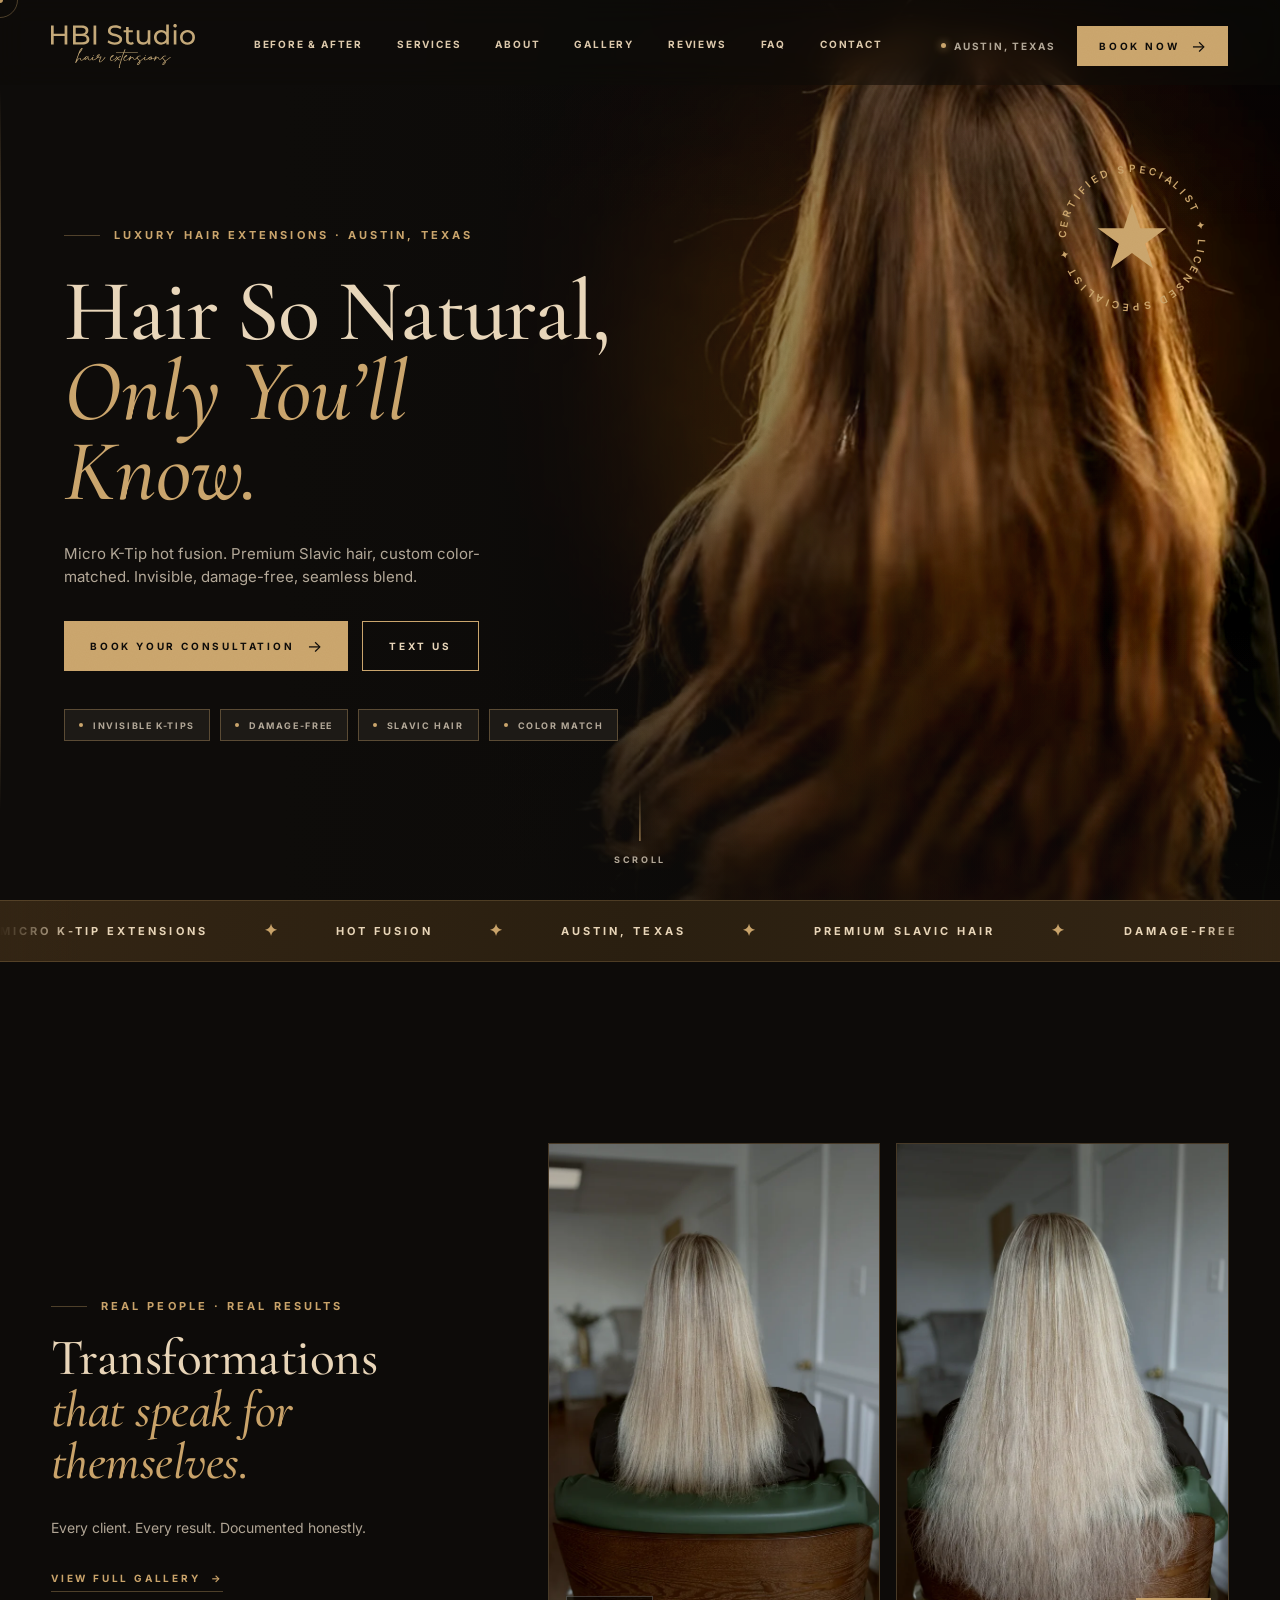
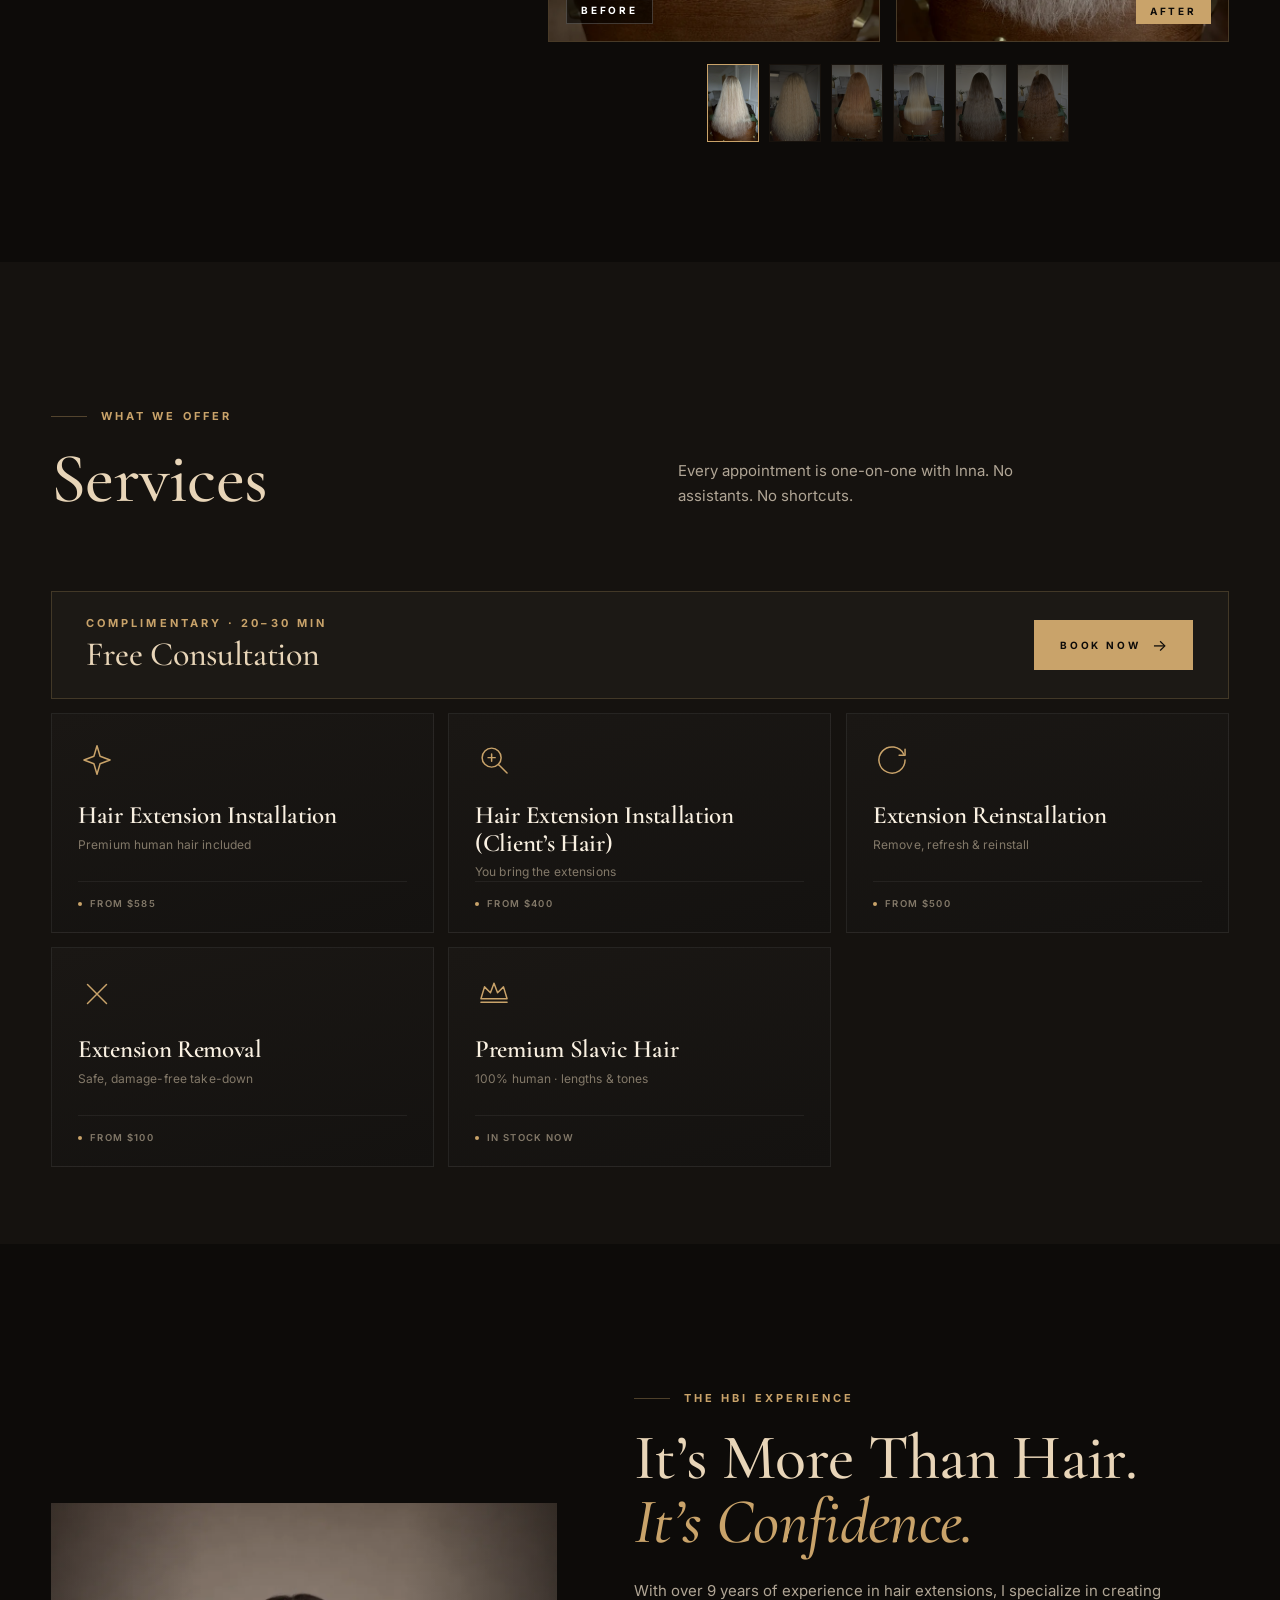
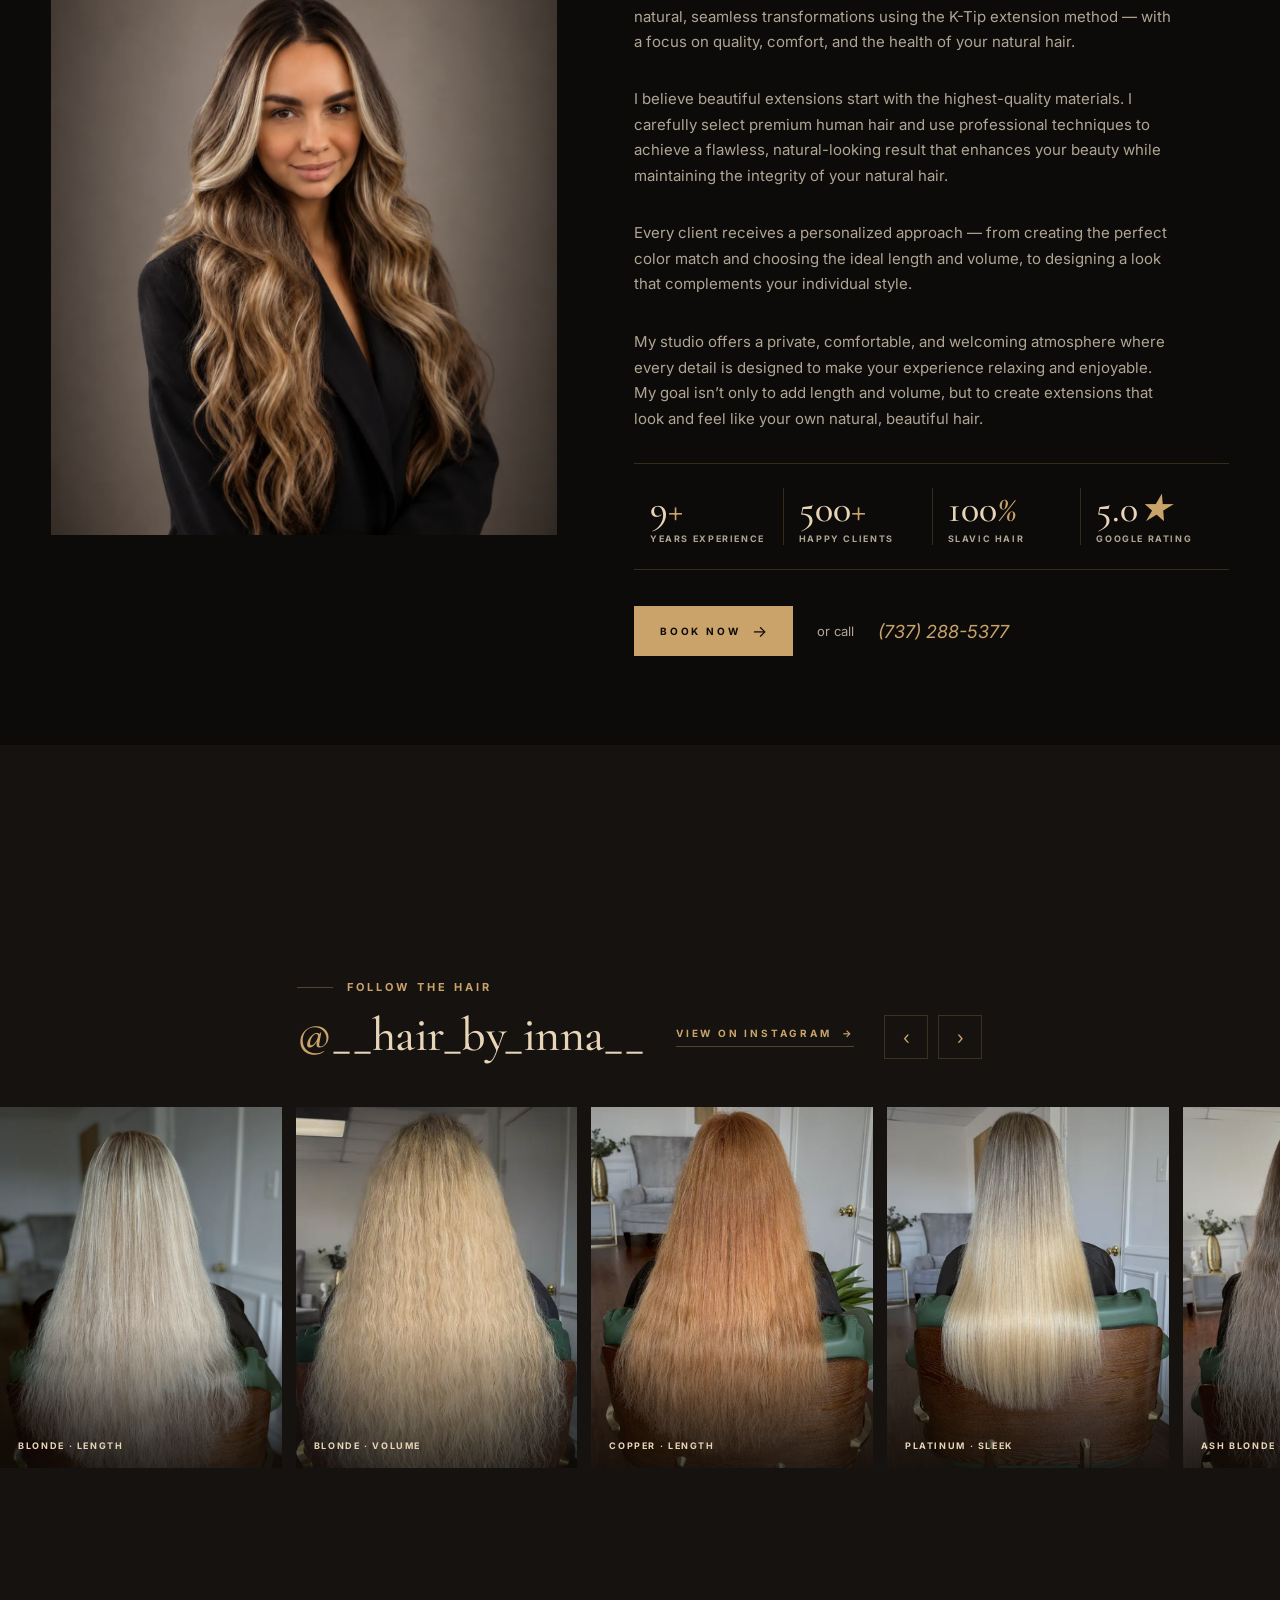
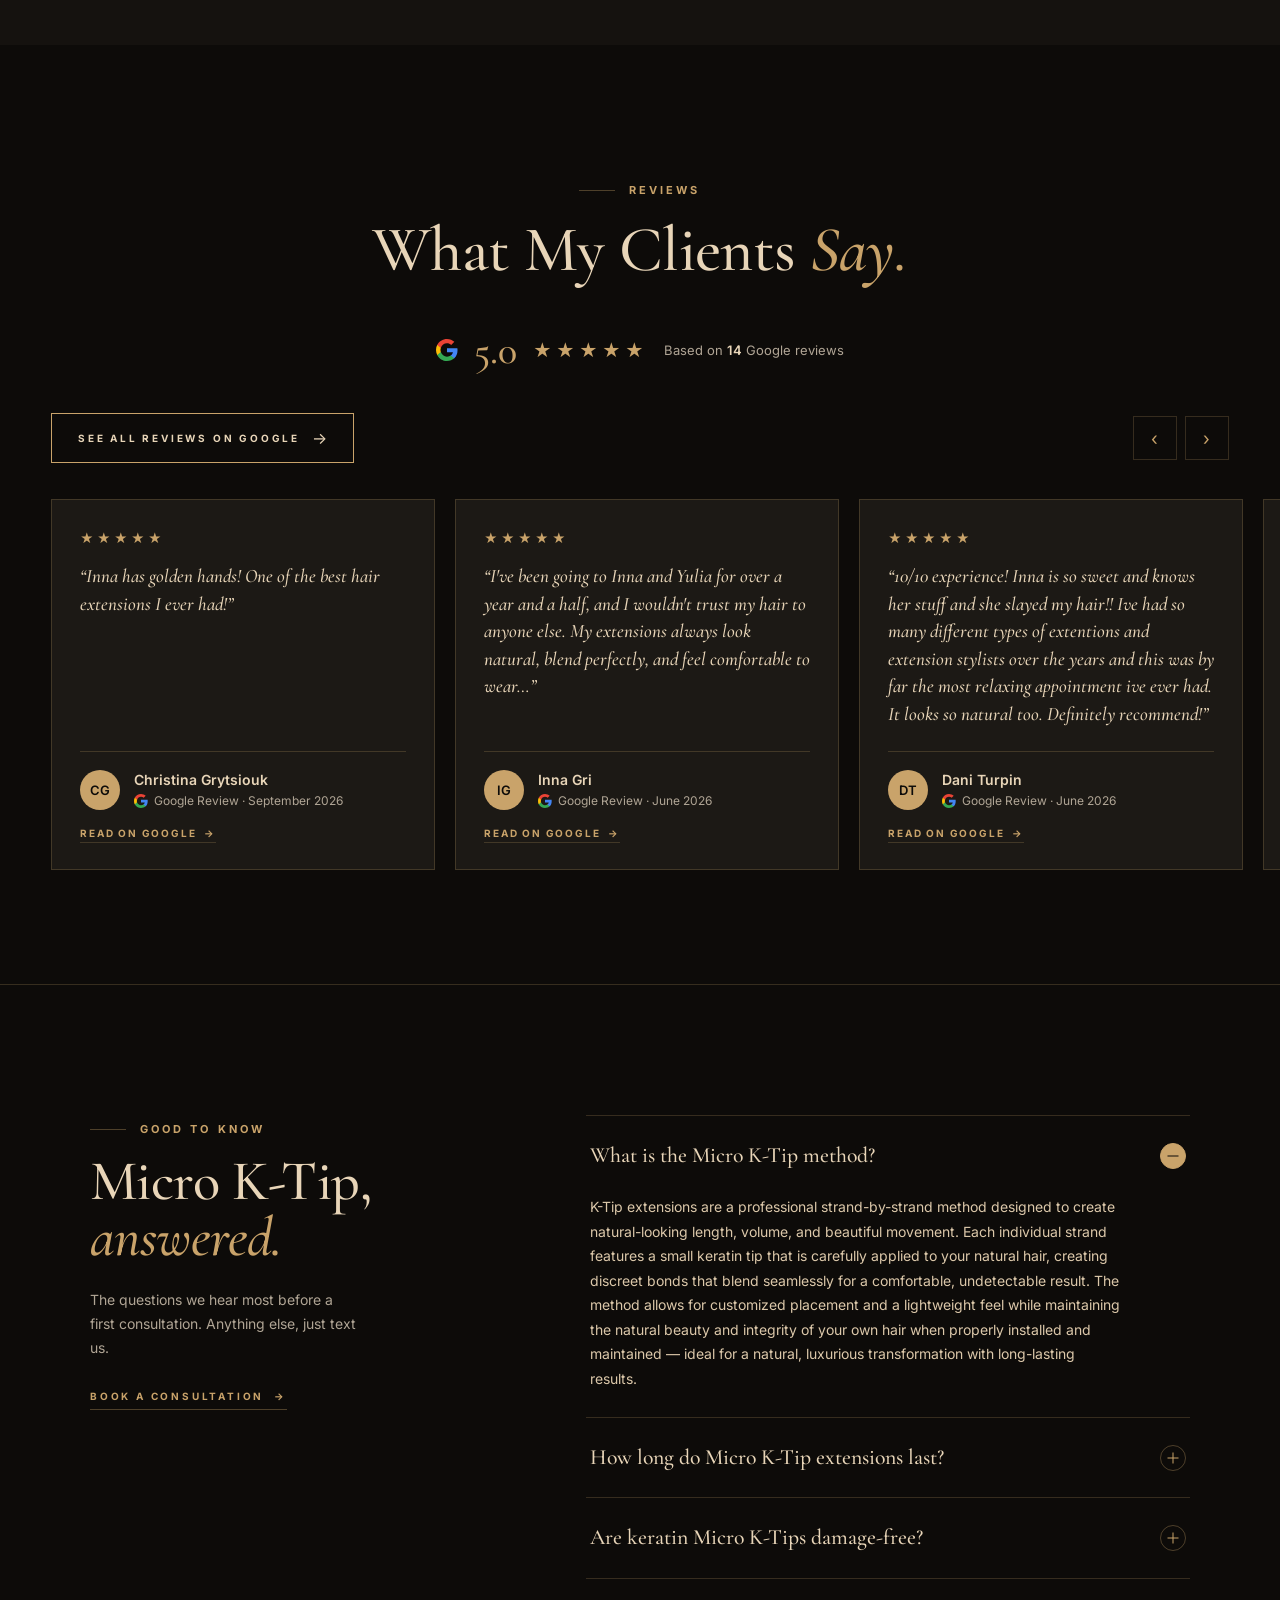
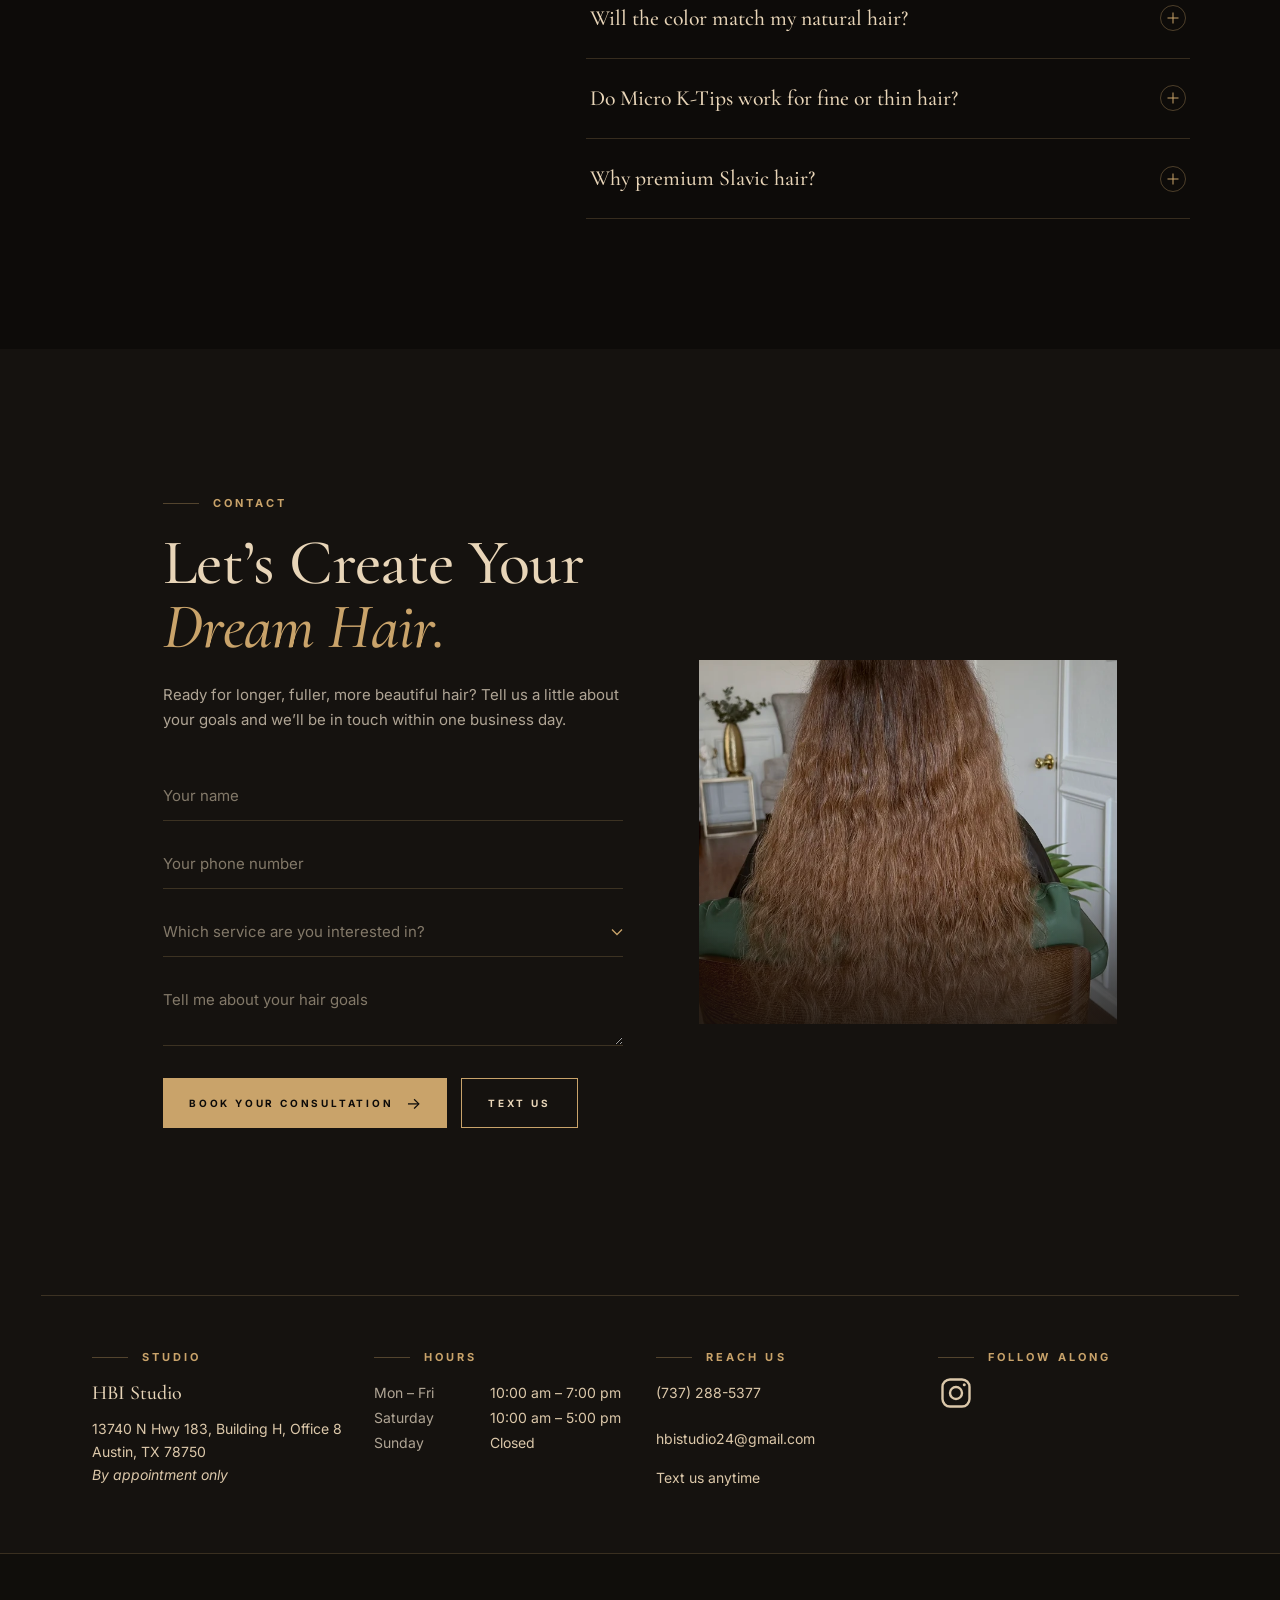
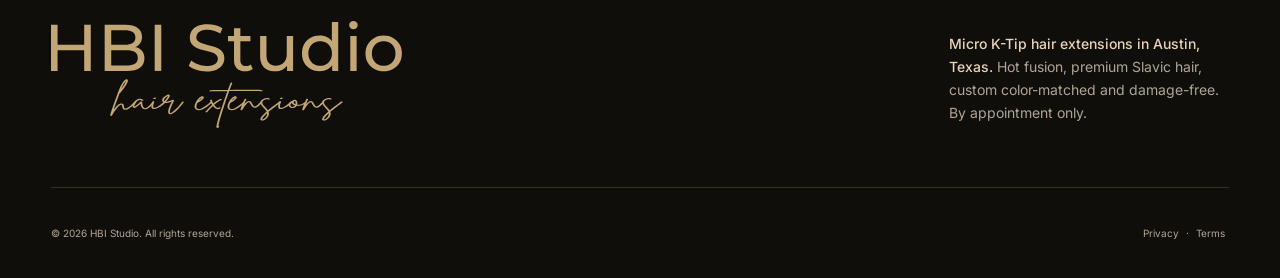
==== site/index.html @ 0e85a701 "Let the blocks rise while the page settles, not after Holding the reveals until the glide had fully " ====
<!DOCTYPE html>
<html lang="en">
<head>
  <meta charset="UTF-8" />
  <meta name="viewport" content="width=device-width, initial-scale=1, viewport-fit=cover" />
  <title>HBI Studio — Micro K-Tip Hair Extensions · Austin, TX</title>
  <meta name="description" content="HBI Studio — a private hair extension studio in Austin, Texas specializing in the Micro K-Tip hot fusion method. Invisible, damage-free, keratin-bonded extensions in premium Slavic hair, custom color-matched." />
  <meta name="theme-color" content="#0D0B09" />
  <link rel="icon" type="image/svg+xml" href="favicon.svg" />

  <!-- Social sharing -->
  <meta property="og:type" content="website" />
  <meta property="og:site_name" content="HBI Studio" />
  <meta property="og:url" content="https://ovv16.github.io/hbi-studio/" />
  <link rel="canonical" href="https://ovv16.github.io/hbi-studio/" />
  <meta property="og:title" content="HBI Studio — Micro K-Tip Hair Extensions · Austin, TX" />
  <meta property="og:description" content="A private hair extension studio in Austin, Texas. Micro K-Tip hot fusion, premium Slavic hair, custom color-matched. Invisible, damage-free, seamless blend." />
  <meta property="og:image" content="https://ovv16.github.io/hbi-studio/logo/HBI-Studio-logo-gold.png" />
  <meta name="twitter:card" content="summary_large_image" />
  <meta name="twitter:title" content="HBI Studio — Micro K-Tip Hair Extensions · Austin, TX" />
  <meta name="twitter:description" content="Micro K-Tip hot fusion. Premium Slavic hair, custom color-matched. By appointment only — Austin, TX." />

  <script type="application/ld+json">
  {
    "@context": "https://schema.org",
    "@type": "HairSalon",
    "name": "HBI Studio",
    "description": "Private hair extension studio in Austin, Texas specializing in the Micro K-Tip hot fusion method with premium Slavic hair.",
    "telephone": "+17372885377",
    "email": "hbistudio24@gmail.com",
    "image": "logo/HBI-Studio-logo-gold.png",
    "priceRange": "$$",
    "address": {
      "@type": "PostalAddress",
      "streetAddress": "13740 N Hwy 183, Building H, Office 8",
      "addressLocality": "Austin",
      "addressRegion": "TX",
      "postalCode": "78750",
      "addressCountry": "US"
    },
    "openingHoursSpecification": [
      { "@type": "OpeningHoursSpecification", "dayOfWeek": ["Monday","Tuesday","Wednesday","Thursday","Friday"], "opens": "10:00", "closes": "19:00" },
      { "@type": "OpeningHoursSpecification", "dayOfWeek": "Saturday", "opens": "10:00", "closes": "17:00" }
    ],
    "sameAs": [
      "https://www.instagram.com/__hair_by_inna__/",
      "https://maps.app.goo.gl/on6bKGeQYGcoW2rF8"
    ],
    "aggregateRating": { "@type": "AggregateRating", "ratingValue": "5.0", "reviewCount": "14" }
  }
  </script>
  <script type="application/ld+json">
  {
    "@context": "https://schema.org",
    "@type": "FAQPage",
    "mainEntity": [
      { "@type": "Question", "name": "What is the Micro K-Tip method?", "acceptedAnswer": { "@type": "Answer", "text": "K-Tip extensions are a professional strand-by-strand method that creates natural-looking length, volume, and movement. Each strand features a small keratin tip carefully applied to your natural hair, creating discreet bonds that blend seamlessly for a comfortable, undetectable result. It allows customized placement and a lightweight feel while maintaining the integrity of your own hair when properly installed and maintained." } },
      { "@type": "Question", "name": "How long do Micro K-Tip extensions last?", "acceptedAnswer": { "@type": "Answer", "text": "With proper care, high-quality Micro K-Tip extensions can be reused for 9–12 months or longer. We recommend a reinstallation every 3–3.5 months so they can be removed, refreshed, and reapplied. Longevity also depends on your at-home care routine, the products you use, and how gently you treat your extensions." } },
      { "@type": "Question", "name": "Are keratin Micro K-Tips damage-free?", "acceptedAnswer": { "@type": "Answer", "text": "Keratin Micro K-Tip extensions are a gentle, comfortable method when applied correctly by a trained professional. The small, lightweight keratin bonds distribute weight evenly and allow natural movement while minimizing stress on your natural hair. Proper installation, regular maintenance, and recommended aftercare are essential to keeping your hair healthy and achieving the best results." } },
      { "@type": "Question", "name": "Will the color match my natural hair?", "acceptedAnswer": { "@type": "Answer", "text": "Yes. We specialize in customized color matches for a seamless blend with your natural hair, including custom color mixes and complex color techniques. Whether your hair is a natural shade, highlighted, balayage, or a more complex color, we customize the extensions to blend beautifully." } },
      { "@type": "Question", "name": "Do Micro K-Tips work for fine or thin hair?", "acceptedAnswer": { "@type": "Answer", "text": "Yes — Micro K-Tip extensions can be an excellent option for fine or thin hair when applied correctly and customized to your natural hair. The small, discreet bonds allow precise placement and a natural blend without a bulky appearance. A professional consultation is essential to determine the right length, volume, and extension amount for your hair type." } },
      { "@type": "Question", "name": "Why premium Slavic hair?", "acceptedAnswer": { "@type": "Answer", "text": "Premium Slavic hair is known for its exceptional softness, natural shine, and luxurious quality. Its fine texture and smooth cuticle structure blend beautifully with many natural hair types. It is carefully selected for durability, beautiful movement, and its ability to maintain softness with proper care — an investment in a natural look, comfortable wear, and long-lasting results." } }
    ]
  }
  </script>

  <link rel="preconnect" href="https://fonts.googleapis.com" />
  <link rel="preconnect" href="https://fonts.gstatic.com" crossorigin />
  <link href="https://fonts.googleapis.com/css2?family=Cormorant+Garamond:ital,wght@0,400;0,500;0,600;1,400;1,500;1,600&family=Inter:wght@300;400;500;600;700&display=swap" rel="stylesheet" />
  <!-- Progressive enhancement for the reveal blocks. They may only start hidden
       once JavaScript is known to be running, so the stamp goes on here, before
       first paint. If main.js has not reported in within four seconds — blocked,
       failed, or still loading on a bad connection — the stamp comes off and
       every block is simply visible. -->
  <script>
    document.documentElement.classList.add('js');
    setTimeout(function () {
      if (!window.__hbiJs) document.documentElement.classList.remove('js');
    }, 4000);
  </script>
  <link rel="stylesheet" href="style.css?v=20260912-7" />

  <!-- ===== Micro K-Tip additions: USP strip + FAQ (scoped, reuses Dark Couture tokens) ===== -->
  <style>
    /* Keep the custom cursor on interactive elements (override default pointer) */
    html.cursor-on a, html.cursor-on button, html.cursor-on summary, html.cursor-on label,
    html.cursor-on .btn, html.cursor-on .link-gold, html.cursor-on .svc-link, html.cursor-on .page-btn,
    html.cursor-on .tweak-swatch, html.cursor-on .faq-item summary, html.cursor-on .usp-cell,
    html.cursor-on .ba-handle, html.cursor-on .ba-dot, html.cursor-on .nav-list a, html.cursor-on .mobile-list a {
      cursor: none !important;
    }
    @media (pointer: coarse) {
      .ba-handle { cursor: ew-resize !important; }
    }

    /* ===== Cinematic animated hero (bleed variant) ===== */
    .hero-cine { position: absolute; inset: 0; overflow: hidden; z-index: 0; }
    .hero-cine .cine-img,
    .hero-cine .cine-hair,
    .hero-cine video.cine-video {
      position: absolute; inset: 0; width: 100%; height: 100%;
      object-fit: cover; object-position: 50% 26%;
      will-change: transform;
    }
    .hero-cine .cine-img {
      transform-origin: 50% 32%;
      filter: brightness(0.9) contrast(1.03);
      animation: cineZoom 28s ease-in-out infinite alternate;
    }
    /* Duplicate of the photo, masked to the hair region, gently swaying =
       reads as long hair flowing in slow motion. */
    .hero-cine .cine-hair {
      transform-origin: 50% 0%;
      filter: brightness(0.9) contrast(1.04) blur(0.5px);
      -webkit-mask-image: linear-gradient(to bottom, transparent 30%, #000 50%, #000 92%, transparent 100%);
              mask-image: linear-gradient(to bottom, transparent 30%, #000 50%, #000 92%, transparent 100%);
      animation: cineSway 7.5s ease-in-out infinite alternate;
    }
    /* Warm near-black grade so the bright studio backdrop melts into Dark Couture */
    .hero-cine .cine-tone {
      position: absolute; inset: 0; pointer-events: none;
      background: radial-gradient(125% 135% at 40% 42%,
        rgba(70,54,30,.18) 0%,
        rgba(20,16,11,.55) 48%,
        rgba(13,11,9,.86) 78%,
        rgba(8,7,5,.96) 100%);
      mix-blend-mode: multiply;
    }
    .hero-cine .cine-vig {
      position: absolute; inset: 0; pointer-events: none;
      background:
        linear-gradient(105deg, rgba(13,11,9,.78) 0%, rgba(13,11,9,.28) 34%, transparent 56%),
        linear-gradient(to top, rgba(13,11,9,.55) 0%, transparent 32%);
    }
    .hero-cine .cine-sweep {
      position: absolute; inset: -25%;
      background: linear-gradient(115deg,
        transparent 40%,
        rgba(201,163,106,.10) 47%,
        rgba(232,213,184,.18) 51%,
        rgba(201,163,106,.08) 55%,
        transparent 62%);
      mix-blend-mode: screen; pointer-events: none;
      animation: cineSweep 11s ease-in-out infinite;
    }
    .hero-cine video.cine-video { display: none; z-index: 1; background: var(--ink); }
    .hero-cine.has-video video.cine-video { display: block; }
    .hero-cine.has-video .cine-img,
    .hero-cine.has-video .cine-hair,
    .hero-cine.has-video .cine-sweep,
    .hero-cine.has-video .cine-tone { display: none; }

    @keyframes cineZoom {
      from { transform: scale(1.05) translateY(0); }
      to   { transform: scale(1.16) translateY(-1.6%); }
    }
    @keyframes cineSway {
      0%   { transform: translateX(-1.1%) skewX(-1.2deg) scale(1.06); }
      50%  { transform: translateX(0.3%)  skewX(0.4deg)  scale(1.085); }
      100% { transform: translateX(1.2%)  skewX(1.2deg)  scale(1.06); }
    }
    @keyframes cineSweep {
      0%, 100% { transform: translateX(-22%); opacity: 0; }
      42%      { opacity: 1; }
      58%      { transform: translateX(22%);  opacity: 0; }
    }
    @media (prefers-reduced-motion: reduce) {
      .hero-cine .cine-img,
      .hero-cine .cine-hair,
      .hero-cine .cine-sweep { animation: none; }
      .hero-cine .cine-img { transform: scale(1.08); }
    }

    /* USP TRUST STRIP */
    .usp-strip {
      background: var(--ink);
      border-top: 1px solid var(--gold-line);
      border-bottom: 1px solid var(--gold-line);
      padding: clamp(40px, 5vw, 64px) var(--gutter);
    }
    .usp-inner {
      max-width: 1340px; margin: 0 auto;
    }
    .usp-head {
      text-align: center; margin-bottom: clamp(28px, 3.4vw, 44px);
    }
    .usp-head .eyebrow { justify-content: center; }
    .usp-head h2 {
      font-family: var(--serif); font-weight: 500;
      font-size: clamp(30px, 3.4vw, 46px); line-height: 1.04;
      letter-spacing: -.01em; color: var(--cream);
      margin: 18px 0 0; text-wrap: pretty;
    }
    .usp-head h2 .italic { color: var(--gold); }
    .usp-grid {
      display: grid;
      grid-template-columns: repeat(7, 1fr);
      gap: 1px;
      background: var(--gold-line);
      border: 1px solid var(--gold-line);
    }
    .usp-cell {
      background: var(--ink);
      padding: clamp(22px, 2vw, 30px) 16px;
      display: flex; flex-direction: column; align-items: center;
      text-align: center; gap: 14px;
      transition: background .3s ease;
    }
    .usp-cell:hover { background: var(--panel); }
    .usp-cell .usp-ico {
      width: 34px; height: 34px; color: var(--gold);
      display: flex; align-items: center; justify-content: center;
    }
    .usp-cell .usp-ico svg { width: 100%; height: 100%; }
    .usp-cell .usp-name {
      font-family: var(--serif); font-style: italic; font-weight: 500;
      font-size: 17px; line-height: 1.15; color: var(--cream);
    }
    .usp-cell .usp-sub {
      font: 400 11px/1.5 var(--sans); color: var(--mute);
      letter-spacing: .01em;
    }
    @media (max-width: 1100px) { .usp-grid { grid-template-columns: repeat(4, 1fr); } }
    @media (max-width: 720px)  { .usp-grid { grid-template-columns: repeat(2, 1fr); } }

    /* FAQ */
    .faq {
      background: var(--ink);
      padding: clamp(90px, 11vw, 130px) var(--gutter);
      border-top: 1px solid var(--gold-line);
    }
    .faq-wrap {
      max-width: 1100px; margin: 0 auto;
      display: grid; grid-template-columns: 0.82fr 1.18fr;
      gap: clamp(40px, 6vw, 88px); align-items: start;
    }
    .faq-head .eyebrow { margin-bottom: 18px; }
    .faq-head h2 {
      font-family: var(--serif); font-weight: 500;
      font-size: clamp(38px, 4.4vw, 60px); line-height: 1; letter-spacing: -.01em;
      color: var(--cream); margin: 0 0 22px; text-wrap: pretty;
    }
    .faq-head h2 .italic { color: var(--gold); display: block; }
    .faq-head p {
      font: 400 14px/1.7 var(--sans); color: var(--mute); max-width: 30ch;
      margin: 0 0 26px;
    }
    .faq-list { border-top: 1px solid var(--gold-line); }
    .faq-item { border-bottom: 1px solid var(--gold-line); }
    .faq-item summary {
      list-style: none;
      display: flex; align-items: center; justify-content: space-between; gap: 24px;
      padding: 26px 4px;
      font-family: var(--serif); font-weight: 500; font-size: clamp(19px, 1.7vw, 24px);
      line-height: 1.25; color: var(--cream);
      transition: color .25s ease;
    }
    .faq-item summary::-webkit-details-marker { display: none; }
    .faq-item summary:hover { color: var(--gold); }
    .faq-item .faq-sign {
      flex: 0 0 auto; width: 26px; height: 26px; position: relative;
      border: 1px solid var(--gold-dim); border-radius: 50%;
      transition: background .25s ease, border-color .25s ease;
    }
    .faq-item .faq-sign::before,
    .faq-item .faq-sign::after {
      content: ""; position: absolute; left: 50%; top: 50%;
      background: var(--gold); transform: translate(-50%, -50%);
      transition: opacity .25s ease, transform .25s ease;
    }
    .faq-item .faq-sign::before { width: 11px; height: 1px; }
    .faq-item .faq-sign::after  { width: 1px; height: 11px; }
    .faq-item[open] .faq-sign { background: var(--gold); border-color: var(--gold); }
    .faq-item[open] .faq-sign::before,
    .faq-item[open] .faq-sign::after { background: var(--ink); }
    .faq-item[open] .faq-sign::after { transform: translate(-50%, -50%) rotate(90deg); opacity: 0; }
    .faq-item .faq-a {
      padding: 0 40px 26px 4px;
      font: 400 14px/1.75 var(--sans); color: var(--cream-2);
      max-width: 64ch;
    }
    @media (max-width: 860px) {
      .faq-wrap { grid-template-columns: 1fr; gap: 36px; }
    }
  </style>
</head>
<body data-hero="split" data-grain="on" data-marquee="on">

  <!-- Preloader -->
  <div class="preloader" id="preloader" role="status" aria-label="Loading">
    <div class="pl-inner">
      <div class="pl-logo" aria-label="HBI Studio">
        <span class="pl-logo-layer pl-logo-base"></span>
        <span class="pl-logo-layer pl-logo-fill"></span>
      </div>
    </div>
  </div>

  <a class="skip-link" href="#main">Skip to content</a>

  <!-- Grain overlay -->
  <div class="grain" aria-hidden="true"></div>

  <!-- Custom cursor -->
  <div class="cursor-ring" id="cursorRing" aria-hidden="true"></div>
  <div class="cursor-dot" id="cursorDot" aria-hidden="true"></div>

  <!-- ============================ HEADER / NAV ============================ -->
  <header class="site-header" id="siteHeader" aria-label="Primary">
    <div class="nav-wrap">
      <a href="#top" class="brand" aria-label="HBI Studio home">
        <img class="brand-logo" src="assets/logo.svg" alt="HBI Studio" />
      </a>

      <nav class="primary-nav" aria-label="Main navigation">
        <ul class="nav-list">
          <li><a href="#before-after">Before &amp; After</a></li>
          <li><a href="#services">Services</a></li>
          <li><a href="#about">About</a></li>
          <li><a href="#gallery">Gallery</a></li>
          <li><a href="#reviews">Reviews</a></li>
          <li><a href="#faq">FAQ</a></li>
          <li><a href="#contact">Contact</a></li>
        </ul>
      </nav>

      <div class="nav-meta" style="margin: 7px 0px 0px">
        <span class="nav-location"><span class="dot"></span>Austin, Texas</span>
        <a href="#contact" class="btn btn-gold btn-sm">Book Now <span class="arrow">→</span></a>
        <button class="hamburger" id="hamburger" aria-label="Open menu" aria-expanded="false" aria-controls="mobileMenu">
          <span></span><span></span><span></span>
        </button>
      </div>
    </div>
  </header>

  <!-- Mobile menu -->
  <div class="mobile-menu" id="mobileMenu" data-open="false" role="dialog" aria-modal="true" aria-label="Mobile menu">
    <ul class="mobile-list">
      <li><a href="#before-after"><span class="ml-txt">Before &amp; After</span></a></li>
      <li><a href="#services"><span class="ml-txt">Services</span></a></li>
      <li><a href="#about"><span class="ml-txt">About</span></a></li>
      <li><a href="#gallery"><span class="ml-txt">Gallery</span></a></li>
      <li><a href="#reviews"><span class="ml-txt">Reviews</span></a></li>
      <li><a href="#faq"><span class="ml-txt">FAQ</span></a></li>
      <li><a href="#contact"><span class="ml-txt">Contact</span></a></li>
    </ul>
  </div>

  <main id="main">

    <!-- ============================ HERO ============================ -->
    <section class="hero" id="top" aria-label="Introduction">

      <!-- Variant A: Split -->
      <div class="hero-split">
        <div class="hero-copy">
          <span class="hero-eyebrow eyebrow reveal">Luxury Hair Extensions · Austin, Texas</span>
          <h1 class="reveal" data-delay="120">
            <span class="line">Hair So Natural,</span>
            <span class="line italic">Only You&rsquo;ll<br/>Know.</span>
          </h1>
          <p class="hero-sub reveal" data-delay="320">
            Micro K-Tip hot fusion. Premium Slavic hair, custom color-matched. Invisible, damage-free, seamless blend.
          </p>
          <div class="hero-ctas reveal" data-delay="420">
            <a href="#contact" class="btn btn-gold">Book Your Consultation <span class="arrow">→</span></a>
            <a href="sms:+17372885377" class="btn btn-ghost">Text Us</a>
          </div>
          <ul class="hero-pills reveal" data-delay="520" aria-label="Studio features">
            <li class="hero-pill"><span class="pip"></span>Invisible K-Tips</li>
            <li class="hero-pill"><span class="pip"></span>Damage-Free</li>
            <li class="hero-pill"><span class="pip"></span>Slavic Hair</li>
            <li class="hero-pill"><span class="pip"></span>Color Match</li>
          </ul>
        </div>
        <div class="hero-photo">
          <div class="hero-cine" id="heroCine">
            <!-- Slow-motion VIDEO: drop a <source> in here (back-facing, long-hair
                 slow-mo clip) and it auto-plays over the still. muted+loop+playsinline. -->
            <video class="cine-video" muted loop playsinline preload="none" data-src="assets/hero-luxe.webm" data-src-mobile="assets/hero-ad-natural-720.webm"></video>
            <!-- Animated still fallback — shows instantly and whenever the video is skipped (save-data / 2G) -->
            <img class="cine-img" src="assets/hero-fallback.webp" srcset="assets/hero-fallback-800.webp 800w, assets/hero-fallback.webp 1920w" sizes="(max-width: 980px) 100vw, 62vw" alt="Back view of long, flowing Micro K-Tip hair extensions in premium Slavic hair — Austin, TX" loading="eager" />
            <img class="cine-hair" src="assets/hero-fallback.webp" srcset="assets/hero-fallback-800.webp 800w, assets/hero-fallback.webp 1920w" sizes="(max-width: 980px) 100vw, 62vw" alt="" aria-hidden="true" loading="lazy" />
            <span class="cine-tone" aria-hidden="true"></span>
            <span class="cine-sweep" aria-hidden="true"></span>
            <span class="cine-vig" aria-hidden="true"></span>
          </div>
          <div class="photo-grad-l" aria-hidden="true"></div>
          <div class="photo-grad-v" aria-hidden="true"></div>
          <div class="seal" aria-hidden="true" data-om-id="888474fa:87">
            <svg viewBox="0 0 200 200" class="seal-svg">
              <defs>
                <path id="sealLoop" d="M100,100 m-78,0 a78,78 0 1,1 156,0 a78,78 0 1,1 -156,0" />
              </defs>
              <text class="seal-text">
                <textPath href="#sealLoop" startOffset="0" textLength="490">CERTIFIED SPECIALIST ✦ LICENSED SPECIALIST ✦  </textPath>
              </text>
              <g style="transform-origin: 100px 100px;">
                <polygon class="seal-star"
                  points="100,68 107.3,90.5 130.9,90.5 111.8,104.5 119.1,127 100,113 80.9,127 88.2,104.5 69.1,90.5 92.7,90.5" />
              </g>
            </svg>
          </div>
          <div class="scroll-cue" aria-hidden="true">
            <span class="line"></span>
            <span class="label">Scroll</span>
          </div>
        </div>
      </div>

      <!-- Variant B: Full-bleed -->
      <div class="hero-bleed">
        <div class="bleed-photo">
          <img src="assets/results/ba-04-after-1400.webp?v=20260912-2" srcset="assets/results/ba-04-after-700.webp?v=20260912-2 700w, assets/results/ba-04-after-1000.webp?v=20260912-2 1000w, assets/results/ba-04-after-1400.webp?v=20260912-2 1400w" sizes="(max-width: 980px) 100vw, 62vw" width="1400" height="2488" alt="Back view of long, flowing Micro K-Tip hair extensions — Austin, TX" loading="lazy" />
        </div>
        <div class="bleed-content">
          <span class="eyebrow center reveal">Micro K-Tip Hair Extensions · Austin, Texas</span>
          <p class="hero-h1 reveal" data-delay="120" style="margin-top:32px;">
            Longer. Fuller.
            <span class="italic">Unapologetically You.</span>
          </p>
          <p class="hero-sub reveal" data-delay="320">
            Micro K-Tip hot fusion. Premium Slavic hair, custom color. Invisible, damage-free, seamless blend.
          </p>
          <div class="hero-ctas reveal" data-delay="420">
            <a href="#contact" class="btn btn-gold">Book Your Consultation <span class="arrow">→</span></a>
            <a href="sms:+17372885377" class="btn btn-ghost">Text Us</a>
          </div>
          <div class="seal" aria-hidden="true">
            <svg viewBox="0 0 200 200" class="seal-svg">
              <defs>
                <path id="sealLoop2" d="M100,100 m-78,0 a78,78 0 1,1 156,0 a78,78 0 1,1 -156,0" />
              </defs>
              <text class="seal-text">
                <textPath href="#sealLoop2" startOffset="0" textLength="490">CERTIFIED SPECIALIST ✦ LICENSED SPECIALIST ✦  </textPath>
              </text>
              <polygon class="seal-star"
                points="100,68 107.3,90.5 130.9,90.5 111.8,104.5 119.1,127 100,113 80.9,127 88.2,104.5 69.1,90.5 92.7,90.5" />
            </svg>
          </div>
        </div>
        <div class="hero-meta">
          <div class="meta-cell"><span class="k">Method</span><span class="v italic">Micro K-Tips</span></div>
          <div class="meta-cell"><span class="k">Hair Source</span><span class="v">Slavic</span></div>
          <div class="meta-cell"><span class="k">Color</span><span class="v italic">Custom Match</span></div>
          <div class="meta-cell"><span class="k">Wear Time</span><span class="v">10–14 Weeks</span></div>
        </div>
      </div>

      <!-- Variant C: Editorial -->
      <div class="hero-editorial">
        <div class="ed-left">
          <span class="ed-num">No. 001 / Volume MMXXVI</span>
          <p class="hero-h1 reveal" data-delay="120">
            <span class="line-1">Longer.</span>
            <span class="line-1">Fuller.</span>
            <span class="line-2">Unapologetic.</span>
          </p>
          <p class="ed-sub reveal" data-delay="320">
            A private Austin studio for Micro K-Tip extensions, custom color and the kind of seamless, damage-free transformation that feels entirely your own.
          </p>
          <div class="ed-ctas reveal" data-delay="420">
            <a href="#contact" class="btn btn-gold">Book Consultation <span class="arrow">→</span></a>
            <a href="sms:+17372885377" class="btn btn-ghost">Text Us</a>
          </div>
          <div class="ed-foot">
            <span class="k">Studio</span>
            <span class="v">Austin, TX</span>
            <span class="k">Est.</span>
            <span class="v">2019</span>
          </div>
        </div>
        <div class="ed-right">
          <img src="assets/hero-portrait.webp" alt="HBI Studio client portrait" loading="lazy" />
          <div class="ed-stamp">
            <span class="big">9+</span>
            <span class="sm">Years of Craft</span>
          </div>
        </div>
      </div>

    </section>

    <!-- ============================ MARQUEE ============================ -->
    <div class="marquee" aria-hidden="true">
      <div class="marquee-track" id="marqueeTrack">
        <!-- duplicated by JS for seamless loop -->
        <span class="marquee-item">Micro K-Tip Extensions <span class="star">✦</span></span>
        <span class="marquee-item">Hot Fusion <span class="star">✦</span></span>
        <span class="marquee-item">Austin, Texas <span class="star">✦</span></span>
        <span class="marquee-item">Premium Slavic Hair <span class="star">✦</span></span>
        <span class="marquee-item">Damage-Free <span class="star">✦</span></span>
        <span class="marquee-item">Custom Color Match <span class="star">✦</span></span>
      </div>
    </div>

    <!-- ============================ BEFORE / AFTER ============================ -->
    <section class="before-after" id="before-after" aria-label="Before and after transformations">
      <div class="ba-grid">
        <div class="ba-copy">
          <span class="eyebrow reveal">Real People · Real Results</span>
          <h2 class="reveal" data-delay="100">
            Transformations
            <span class="italic">that speak for themselves.</span>
          </h2>
          <p class="reveal" data-delay="200">Every client. Every result. Documented honestly.</p>
          <a href="#gallery" class="link-gold reveal" data-delay="300">View Full Gallery <span class="arrow">→</span></a>
        </div>

        <div class="ba-stage-wrap reveal" data-delay="120" style="position:relative;">
          <div class="ba-stage" id="baStage" data-pair="0" role="tabpanel" aria-label="Before and after comparison">
            <!-- Base layer shows through on the right (After); the left-anchored overlay reveals the Before shot -->
            <img class="ba-after-img" id="baAfterImg" src="assets/results/ba-01-after-1400.webp?v=20260912-2" srcset="assets/results/ba-01-after-700.webp?v=20260912-2 700w, assets/results/ba-01-after-1000.webp?v=20260912-2 1000w, assets/results/ba-01-after-1400.webp?v=20260912-2 1400w" sizes="(max-width: 880px) 92vw, 48vw" width="1400" height="2490" alt="The same client after a Micro K-Tip installation" />
            <div class="ba-after" id="baAfter">
              <img class="ba-before-img" id="baBeforeImg" src="assets/results/ba-01-before-1400.webp?v=20260912-2" srcset="assets/results/ba-01-before-700.webp?v=20260912-2 700w, assets/results/ba-01-before-1000.webp?v=20260912-2 1000w, assets/results/ba-01-before-1400.webp?v=20260912-2 1400w" sizes="(max-width: 880px) 92vw, 48vw" width="1400" height="2490" alt="Client's natural hair before Micro K-Tip extensions" />
            </div>
            <span class="ba-tag before">Before</span>
            <span class="ba-tag after">After</span>
            <div class="ba-handle" id="baHandle">
              <div class="ba-knob"><span>‹ ›</span></div>
            </div>
          </div>
          <div class="ba-dots" id="baDots" role="tablist" aria-label="Before-after pairs">
            <button class="ba-dot is-active" data-pair="0" role="tab" aria-selected="true" aria-controls="baStage" tabindex="0" aria-label="Result 1 of 6 &#8212; light blonde, added length">
              <img src="assets/results/ba-01-after-400.webp?v=20260912-2" width="400" height="712" alt="" loading="lazy" />
            </button>
            <button class="ba-dot" data-pair="1" role="tab" aria-selected="false" aria-controls="baStage" tabindex="-1" aria-label="Result 2 of 6 &#8212; blonde, added length and volume">
              <img src="assets/results/ba-02-after-400.webp?v=20260912-2" width="400" height="712" alt="" loading="lazy" />
            </button>
            <button class="ba-dot" data-pair="2" role="tab" aria-selected="false" aria-controls="baStage" tabindex="-1" aria-label="Result 3 of 6 &#8212; copper, full length">
              <img src="assets/results/ba-03-after-400.webp?v=20260912-2" width="400" height="712" alt="" loading="lazy" />
            </button>
            <button class="ba-dot" data-pair="3" role="tab" aria-selected="false" aria-controls="baStage" tabindex="-1" aria-label="Result 4 of 6 &#8212; platinum blonde, sleek finish">
              <img src="assets/results/ba-04-after-400.webp?v=20260912-2" width="400" height="712" alt="" loading="lazy" />
            </button>
            <button class="ba-dot" data-pair="4" role="tab" aria-selected="false" aria-controls="baStage" tabindex="-1" aria-label="Result 5 of 6 &#8212; ash blonde, long waves">
              <img src="assets/results/ba-05-after-400.webp?v=20260912-2" width="400" height="712" alt="" loading="lazy" />
            </button>
            <button class="ba-dot" data-pair="5" role="tab" aria-selected="false" aria-controls="baStage" tabindex="-1" aria-label="Result 6 of 6 &#8212; auburn, long waves">
              <img src="assets/results/ba-06-after-400.webp?v=20260912-2" width="400" height="712" alt="" loading="lazy" />
            </button>
          </div>
        </div>
      </div>
    </section>

    <!-- ============================ SERVICES ============================ -->
    <section class="services" id="services" aria-label="Services">
      <div class="svc-wrap">
        <div class="svc-head">
          <div>
            <span class="eyebrow reveal">What we offer</span>
            <h2 class="reveal" data-delay="100">Services</h2>
          </div>
          <div class="svc-aside">
            <p class="reveal" data-delay="180">Every appointment is one-on-one with Inna. No assistants. No shortcuts.</p>
          </div>
        </div>

        <!-- Free consultation — lead CTA band -->
        <div class="svc-consult reveal" data-delay="40" role="button" tabindex="0" data-svc="consultation" aria-label="Open Free Consultation details">
          <div class="svc-consult-main">
            <span class="eyebrow no-line">Complimentary &middot; 20–30 min</span>
            <h3 class="svc-consult-title">Free Consultation</h3>
          </div>
          <span class="btn btn-gold svc-consult-btn">Book Now <span class="arrow">→</span></span>
        </div>

        <div class="svc2-grid">

          <!-- Installation (Hair Included) -->
          <button class="svc2-card reveal" data-delay="60" data-svc="install" aria-label="Open Hair Extension Installation details">
            <span class="svc2-line" aria-hidden="true"></span>
            <span class="svc2-icon" aria-hidden="true">
              <svg viewBox="0 0 32 32" fill="none" stroke="currentColor" stroke-width="1.25"><path d="M16 4l2.6 8.8L27 16l-8.4 3.2L16 28l-2.6-8.8L5 16l8.4-3.2z" stroke-linejoin="round"/></svg>
            </span>
            <span class="svc2-name">Hair Extension Installation</span>
            <span class="svc2-tag">Premium human hair included</span>
            <span class="svc2-foot">
              <span class="svc2-meta"><i class="svc2-dot"></i>From $585</span>
              <span class="svc2-arrow">View <span aria-hidden="true">→</span></span>
            </span>
          </button>

          <!-- Installation — Client's own hair -->
          <button class="svc2-card reveal" data-delay="120" data-svc="installown" aria-label="Open Installation With Your Own Hair details">
            <span class="svc2-line" aria-hidden="true"></span>
            <span class="svc2-icon" aria-hidden="true">
              <svg viewBox="0 0 32 32" fill="none" stroke="currentColor" stroke-width="1.25"><circle cx="14" cy="14" r="8"/><path d="M20 20l7 7" stroke-linecap="round"/><path d="M11 14h6M14 11v6" stroke-linecap="round"/></svg>
            </span>
            <span class="svc2-name">Hair Extension Installation (Client’s Hair)</span>
            <span class="svc2-tag">You bring the extensions</span>
            <span class="svc2-foot">
              <span class="svc2-meta"><i class="svc2-dot"></i>From $400</span>
              <span class="svc2-arrow">View <span aria-hidden="true">→</span></span>
            </span>
          </button>

          <!-- Reinstallation -->
          <button class="svc2-card reveal" data-delay="170" data-svc="reinstall" aria-label="Open Extension Reinstallation details">
            <span class="svc2-line" aria-hidden="true"></span>
            <span class="svc2-icon" aria-hidden="true">
              <svg viewBox="0 0 32 32" fill="none" stroke="currentColor" stroke-width="1.25"><path d="M27 16a11 11 0 1 1-1.1-4.8" stroke-linecap="round"/><path d="M27 7v5h-5" stroke-linecap="round" stroke-linejoin="round"/></svg>
            </span>
            <span class="svc2-name">Extension Reinstallation</span>
            <span class="svc2-tag">Remove, refresh &amp; reinstall</span>
            <span class="svc2-foot">
              <span class="svc2-meta"><i class="svc2-dot"></i>From $500</span>
              <span class="svc2-arrow">View <span aria-hidden="true">→</span></span>
            </span>
          </button>

          <!-- Removal -->
          <button class="svc2-card reveal" data-delay="220" data-svc="removal" aria-label="Open Extension Removal details">
            <span class="svc2-line" aria-hidden="true"></span>
            <span class="svc2-icon" aria-hidden="true">
              <svg viewBox="0 0 32 32" fill="none" stroke="currentColor" stroke-width="1.25"><path d="M8 8l16 16M24 8L8 24" stroke-linecap="round"/></svg>
            </span>
            <span class="svc2-name">Extension Removal</span>
            <span class="svc2-tag">Safe, damage-free take-down</span>
            <span class="svc2-foot">
              <span class="svc2-meta"><i class="svc2-dot"></i>From $100</span>
              <span class="svc2-arrow">View <span aria-hidden="true">→</span></span>
            </span>
          </button>

          <!-- Slavic hair -->
          <button class="svc2-card reveal" data-delay="270" data-svc="slavic" aria-label="Open Premium Slavic Hair details">
            <span class="svc2-line" aria-hidden="true"></span>
            <span class="svc2-icon" aria-hidden="true">
              <svg viewBox="0 0 32 32" fill="none" stroke="currentColor" stroke-width="1.25"><path d="M5 20h22l-3-10-5 5-3-8-3 8-5-5Z" stroke-linejoin="round"/><path d="M5 23h22" stroke-linecap="round"/></svg>
            </span>
            <span class="svc2-name">Premium Slavic Hair</span>
            <span class="svc2-tag">100% human · lengths &amp; tones</span>
            <span class="svc2-foot">
              <span class="svc2-meta"><i class="svc2-dot"></i>In stock now</span>
              <span class="svc2-arrow">View <span aria-hidden="true">→</span></span>
            </span>
          </button>

        </div>
      </div>
    </section>

    <!-- ============================ SERVICE MODAL ============================ -->
    <div class="svc-modal-overlay" id="svcModal" role="dialog" aria-modal="true" aria-label="Service details">
      <div class="svc-modal" id="svcModalBox">
        <div class="svc-modal-photo" id="modalPhoto">
          <div class="svc-modal-badge">
            <span class="svc-badge-label">Duration</span>
            <span class="svc-badge-val" id="modalDuration"></span>
          </div>
        </div>
        <div class="svc-modal-content">
          <button class="svc-modal-close" id="svcModalClose" aria-label="Close">&#x2715;</button>
          <span class="svc-modal-pill" id="modalPill"></span>
          <h3 class="svc-modal-title" id="modalTitle"></h3>
          <span class="svc-modal-price" id="modalPrice"></span>
          <div class="svc-modal-divider"></div>
          <p class="svc-modal-desc" id="modalDesc"></p>
          <ul class="svc-modal-features" id="modalFeatures"></ul>
          <div class="svc-modal-footer">
            <a href="#contact" class="svc-modal-cta" id="svcModalCta">Book this service</a>
            <p class="svc-modal-micro">Austin, TX &middot; (737) 288-5377</p>
          </div>
        </div>
      </div>
    </div>

    <!-- ============================ ABOUT / EXPERIENCE ============================ -->
    <section class="experience" id="about" aria-label="The HBI experience">
      <div class="exp-grid">
        <div class="exp-portrait reveal">
          <img src="assets/founder-portrait.webp" alt="Founder and stylist portrait" loading="lazy" />
        </div>

        <div class="exp-content">
          <span class="eyebrow reveal">The HBI Experience</span>
          <h2 class="reveal" data-delay="100">
            It&rsquo;s More Than Hair.
            <span class="italic">It&rsquo;s Confidence.</span>
          </h2>
          <p class="reveal" data-delay="200">
            With over 9 years of experience in hair extensions, I specialize in creating natural, seamless transformations using the K-Tip extension method — with a focus on quality, comfort, and the health of your natural hair.
          </p>
          <p class="reveal" data-delay="260">
            I believe beautiful extensions start with the highest-quality materials. I carefully select premium human hair and use professional techniques to achieve a flawless, natural-looking result that enhances your beauty while maintaining the integrity of your natural hair.
          </p>
          <p class="reveal" data-delay="320">
            Every client receives a personalized approach — from creating the perfect color match and choosing the ideal length and volume, to designing a look that complements your individual style.
          </p>
          <p class="reveal" data-delay="380">
            My studio offers a private, comfortable, and welcoming atmosphere where every detail is designed to make your experience relaxing and enjoyable. My goal isn&rsquo;t only to add length and volume, but to create extensions that look and feel like your own natural, beautiful hair.
          </p>

          <div class="exp-stats reveal" data-delay="280">
            <div class="exp-stat"><span class="n">9<span class="italic">+</span></span><span class="l">Years Experience</span></div>
            <div class="exp-stat"><span class="n">500<span class="italic">+</span></span><span class="l">Happy Clients</span></div>
            <div class="exp-stat"><span class="n">100<span class="italic">%</span></span><span class="l">Slavic Hair</span></div>
            <a class="exp-stat exp-stat-link" href="https://maps.app.goo.gl/on6bKGeQYGcoW2rF8" target="_blank" rel="noopener" aria-label="View HBI Studio on Google Maps — 5 star rating"><span class="n">5.0<span class="italic">★</span></span><span class="l">Google Rating</span></a>
          </div>

          <div class="exp-cta-row reveal" data-delay="360">
            <a href="#contact" class="btn btn-gold">Book Now <span class="arrow">→</span></a>
            <span class="or">or call</span>
            <a href="tel:+17372885377" class="phone" style="font-family: Inter; font-size: 18px">(737) 288-5377</a>
          </div>
        </div>
      </div>
    </section>

    <!-- ============================ GALLERY ============================ -->
    <section class="gallery" id="gallery" aria-label="Gallery">
      <div class="gallery-head">
        <div>
          <span class="eyebrow reveal">Follow the Hair</span>
          <h2 class="reveal" data-delay="100"><a href="https://www.instagram.com/__hair_by_inna__/" target="_blank" rel="noopener" class="ig-handle"><span class="at">@</span>__hair_by_inna__</a></h2>
        </div>
        <div class="gallery-controls reveal" data-delay="200">
          <a href="https://www.instagram.com/__hair_by_inna__/" target="_blank" rel="noopener" class="link-gold" style="margin-right:20px;">View on Instagram <span class="arrow">→</span></a>
          <div class="pager">
            <button class="page-btn" id="galPrev" aria-label="Previous">‹</button>
            <button class="page-btn" id="galNext" aria-label="Next">›</button>
          </div>
        </div>
      </div>
      <div class="gallery-rail" id="galleryRail">
        <a class="gallery-tile" href="#" aria-label="Light blonde result, added length">
          <img src="assets/results/ba-01-after-700.webp?v=20260912-2" srcset="assets/results/ba-01-after-400.webp?v=20260912-2 400w, assets/results/ba-01-after-700.webp?v=20260912-2 700w, assets/results/ba-01-after-1000.webp?v=20260912-2 1000w" sizes="(max-width: 700px) 80vw, 360px" width="700" height="1244" alt="Light blonde Micro K-Tip result, added length" loading="lazy"/>
          <span class="tag">Blonde · Length</span>
        </a>
        <a class="gallery-tile" href="#" aria-label="Blonde result, added length and volume">
          <img src="assets/results/ba-02-after-700.webp?v=20260912-2" srcset="assets/results/ba-02-after-400.webp?v=20260912-2 400w, assets/results/ba-02-after-700.webp?v=20260912-2 700w, assets/results/ba-02-after-1000.webp?v=20260912-2 1000w" sizes="(max-width: 700px) 80vw, 360px" width="700" height="1244" alt="Blonde Micro K-Tip result, added length and volume" loading="lazy"/>
          <span class="tag">Blonde · Volume</span>
        </a>
        <a class="gallery-tile" href="#" aria-label="Copper result, full length">
          <img src="assets/results/ba-03-after-700.webp?v=20260912-2" srcset="assets/results/ba-03-after-400.webp?v=20260912-2 400w, assets/results/ba-03-after-700.webp?v=20260912-2 700w, assets/results/ba-03-after-1000.webp?v=20260912-2 1000w" sizes="(max-width: 700px) 80vw, 360px" width="700" height="1244" alt="Copper Micro K-Tip result, full length" loading="lazy"/>
          <span class="tag">Copper · Length</span>
        </a>
        <a class="gallery-tile" href="#" aria-label="Platinum blonde result, sleek finish">
          <img src="assets/results/ba-04-after-700.webp?v=20260912-2" srcset="assets/results/ba-04-after-400.webp?v=20260912-2 400w, assets/results/ba-04-after-700.webp?v=20260912-2 700w, assets/results/ba-04-after-1000.webp?v=20260912-2 1000w" sizes="(max-width: 700px) 80vw, 360px" width="700" height="1244" alt="Platinum blonde Micro K-Tip result, sleek finish" loading="lazy"/>
          <span class="tag">Platinum · Sleek</span>
        </a>
        <a class="gallery-tile" href="#" aria-label="Ash blonde result, long waves">
          <img src="assets/results/ba-05-after-700.webp?v=20260912-2" srcset="assets/results/ba-05-after-400.webp?v=20260912-2 400w, assets/results/ba-05-after-700.webp?v=20260912-2 700w, assets/results/ba-05-after-1000.webp?v=20260912-2 1000w" sizes="(max-width: 700px) 80vw, 360px" width="700" height="1244" alt="Ash blonde Micro K-Tip result, long waves" loading="lazy"/>
          <span class="tag">Ash Blonde · Waves</span>
        </a>
        <a class="gallery-tile" href="#" aria-label="Auburn result, long waves">
          <img src="assets/results/ba-06-after-700.webp?v=20260912-2" srcset="assets/results/ba-06-after-400.webp?v=20260912-2 400w, assets/results/ba-06-after-700.webp?v=20260912-2 700w, assets/results/ba-06-after-1000.webp?v=20260912-2 1000w" sizes="(max-width: 700px) 80vw, 360px" width="700" height="1244" alt="Auburn Micro K-Tip result, long waves" loading="lazy"/>
          <span class="tag">Auburn · Waves</span>
        </a>
      </div>
    </section>

    <!-- ============================ GALLERY LIGHTBOX ============================ -->
    <div class="lightbox" id="lightbox" role="dialog" aria-modal="true" aria-label="Gallery image" aria-hidden="true">
      <button class="lb-close" id="lbClose" aria-label="Close">&#x2715;</button>
      <figure class="lb-figure">
        <img id="lbImg" alt=""/>
        <figcaption class="lb-cap" id="lbCap"></figcaption>
      </figure>
    </div>

    <!-- ============================ REVIEWS ============================ -->
    <section class="reviews" id="reviews" aria-label="Reviews">
      <!-- Google's own mark, used only to say where a review lives. Its four
           colours are Google's, not ours, and its guidelines do not allow
           recolouring, so this is the one place the token rule does not apply. -->
      <svg width="0" height="0" style="position:absolute" aria-hidden="true" focusable="false">
        <symbol id="g-mark" viewBox="0 0 24 24">
          <path fill="#4285F4" d="M23.49 12.27c0-.79-.07-1.54-.19-2.27H12v4.51h6.47c-.29 1.48-1.14 2.73-2.4 3.58v3h3.86c2.26-2.09 3.56-5.17 3.56-8.82z"/>
          <path fill="#34A853" d="M12 24c3.24 0 5.95-1.08 7.93-2.91l-3.86-3c-1.08.72-2.45 1.16-4.07 1.16-3.13 0-5.78-2.11-6.73-4.96H1.29v3.09C3.26 21.3 7.31 24 12 24z"/>
          <path fill="#FBBC05" d="M5.27 14.29c-.25-.72-.38-1.49-.38-2.29s.14-1.57.38-2.29V6.62H1.29C.47 8.24 0 10.06 0 12s.47 3.76 1.29 5.38l3.98-3.09z"/>
          <path fill="#EA4335" d="M12 4.75c1.77 0 3.35.61 4.6 1.8l3.42-3.42C17.95 1.19 15.24 0 12 0 7.31 0 3.26 2.7 1.29 6.62l3.98 3.09C6.22 6.86 8.87 4.75 12 4.75z"/>
        </symbol>
      </svg>

      <div class="reviews-wrap">
        <div class="reviews-head">
          <span class="eyebrow center reveal">Reviews</span>
          <h2 class="reveal" data-delay="100">What My Clients <span class="italic">Say.</span></h2>
          <!-- Count and rating are read from the live Google profile. Last checked 11 Sep 2026. -->
          <a class="score reveal" data-delay="200" href="https://search.google.com/local/reviews?placeid=ChIJ2fm51yAzW4YRcansoLvnxGI" target="_blank" rel="noopener" aria-label="HBI Studio on Google: 5.0 stars from 14 reviews">
            <svg class="g-mark" aria-hidden="true"><use href="#g-mark"/></svg>
            <span class="num" id="scoreNum">5.0</span>
            <span class="stars" aria-hidden="true">★★★★★</span>
            <span class="sub">Based on <strong>14</strong> Google reviews</span>
          </a>
        </div>

        <div class="reviews-controls reveal" data-delay="240">
          <a class="btn btn-ghost" href="https://search.google.com/local/reviews?placeid=ChIJ2fm51yAzW4YRcansoLvnxGI" target="_blank" rel="noopener">See all reviews on Google <span class="arrow">→</span></a>
          <div class="pager">
            <button class="page-btn" id="revPrev" aria-label="Previous reviews">‹</button>
            <button class="page-btn" id="revNext" aria-label="Next reviews">›</button>
          </div>
        </div>
      </div>

      <!-- The ten most recent of the 14, newest first, in Google's own order.
           Names are exactly as they appear on Google. Quotes are verbatim; a long
           one is cut at a sentence end and marked with an ellipsis, never reworded.
           Google only publishes relative dates ("3 months ago"), so the dates
           here are month-level. -->
      <div class="reviews-rail reveal" data-delay="200" id="reviewsRail" role="list" aria-label="Google reviews">

        <article class="review-card" role="listitem">
          <span class="stars-sm" aria-label="5 out of 5 stars">★★★★★</span>
          <blockquote>Inna has golden hands! One of the best hair extensions I ever had!</blockquote>
          <div class="review-meta">
            <span class="avatar" aria-hidden="true">CG</span>
            <div class="who">
              <span class="name">Christina Grytsiouk</span>
              <span class="src"><svg class="g-mark" aria-hidden="true"><use href="#g-mark"/></svg> Google Review · September 2026</span>
            </div>
          </div>
          <a class="review-link" href="https://search.google.com/local/reviews?placeid=ChIJ2fm51yAzW4YRcansoLvnxGI" target="_blank" rel="noopener" aria-label="Read Christina Grytsiouk’s review on Google">Read on Google <span class="arrow">→</span></a>
        </article>

        <article class="review-card" role="listitem">
          <span class="stars-sm" aria-label="5 out of 5 stars">★★★★★</span>
          <blockquote>I've been going to Inna and Yulia for over a year and a half, and I wouldn't trust my hair to anyone else. My extensions always look natural, blend perfectly, and feel comfortable to wear…</blockquote>
          <div class="review-meta">
            <span class="avatar" aria-hidden="true">IG</span>
            <div class="who">
              <span class="name">Inna Gri</span>
              <span class="src"><svg class="g-mark" aria-hidden="true"><use href="#g-mark"/></svg> Google Review · June 2026</span>
            </div>
          </div>
          <a class="review-link" href="https://search.google.com/local/reviews?placeid=ChIJ2fm51yAzW4YRcansoLvnxGI" target="_blank" rel="noopener" aria-label="Read Inna Gri’s review on Google">Read on Google <span class="arrow">→</span></a>
        </article>

        <article class="review-card" role="listitem">
          <span class="stars-sm" aria-label="5 out of 5 stars">★★★★★</span>
          <blockquote>10/10 experience! Inna is so sweet and knows her stuff and she slayed my hair!! Ive had so many different types of extentions and extension stylists over the years and this was by far the most relaxing appointment ive ever had. It looks so natural too. Definitely recommend!</blockquote>
          <div class="review-meta">
            <span class="avatar" aria-hidden="true">DT</span>
            <div class="who">
              <span class="name">Dani Turpin</span>
              <span class="src"><svg class="g-mark" aria-hidden="true"><use href="#g-mark"/></svg> Google Review · June 2026</span>
            </div>
          </div>
          <a class="review-link" href="https://search.google.com/local/reviews?placeid=ChIJ2fm51yAzW4YRcansoLvnxGI" target="_blank" rel="noopener" aria-label="Read Dani Turpin’s review on Google">Read on Google <span class="arrow">→</span></a>
        </article>

        <article class="review-card" role="listitem">
          <span class="stars-sm" aria-label="5 out of 5 stars">★★★★★</span>
          <blockquote>THE. BEST. EXTENSIONIST. EVERRRRRR!!!! I have baby fine extremely thin hair and have been so self conscious my entire adult life. I’ve worn hair extensions for over 20 years and Inna’s Italian microcapsule k-tips are THE BEST I have ever worn…</blockquote>
          <div class="review-meta">
            <span class="avatar" aria-hidden="true">AD</span>
            <div class="who">
              <span class="name">APRIL D</span>
              <span class="src"><svg class="g-mark" aria-hidden="true"><use href="#g-mark"/></svg> Google Review · April 2026</span>
            </div>
          </div>
          <a class="review-link" href="https://search.google.com/local/reviews?placeid=ChIJ2fm51yAzW4YRcansoLvnxGI" target="_blank" rel="noopener" aria-label="Read APRIL D’s review on Google">Read on Google <span class="arrow">→</span></a>
        </article>

        <article class="review-card" role="listitem">
          <span class="stars-sm" aria-label="5 out of 5 stars">★★★★★</span>
          <blockquote>Inna is a true professional. When it comes to extensions you have to have quality and perfect color match. Inna matched me perfectly, answered all my questions and the process was so easy. I LOVE my hair now and I get so many compliments!</blockquote>
          <div class="review-meta">
            <span class="avatar" aria-hidden="true">OF</span>
            <div class="who">
              <span class="name">Oriana Faruqi</span>
              <span class="src"><svg class="g-mark" aria-hidden="true"><use href="#g-mark"/></svg> Google Review · January 2026</span>
            </div>
          </div>
          <a class="review-link" href="https://search.google.com/local/reviews?placeid=ChIJ2fm51yAzW4YRcansoLvnxGI" target="_blank" rel="noopener" aria-label="Read Oriana Faruqi’s review on Google">Read on Google <span class="arrow">→</span></a>
        </article>

        <article class="review-card" role="listitem">
          <span class="stars-sm" aria-label="5 out of 5 stars">★★★★★</span>
          <blockquote>I cannot say enough amazing things about Inna and Julia. They did an incredible job on my hair extensions, my hair is very difficult to work with, yet they made the entire process look completely flawless…</blockquote>
          <div class="review-meta">
            <span class="avatar" aria-hidden="true">M</span>
            <div class="who">
              <span class="name">Maya</span>
              <span class="src"><svg class="g-mark" aria-hidden="true"><use href="#g-mark"/></svg> Google Review · January 2026</span>
            </div>
          </div>
          <a class="review-link" href="https://search.google.com/local/reviews?placeid=ChIJ2fm51yAzW4YRcansoLvnxGI" target="_blank" rel="noopener" aria-label="Read Maya’s review on Google">Read on Google <span class="arrow">→</span></a>
        </article>

        <article class="review-card" role="listitem">
          <span class="stars-sm" aria-label="5 out of 5 stars">★★★★★</span>
          <blockquote>I had an amazing experience getting my hair extensions done by Inna! She is incredibly skilled and attentive. The color match is perfect, the installation is seamless, and the extensions feel very comfortable…</blockquote>
          <div class="review-meta">
            <span class="avatar" aria-hidden="true">KA</span>
            <div class="who">
              <span class="name">Katsiaryna Aksionava</span>
              <span class="src"><svg class="g-mark" aria-hidden="true"><use href="#g-mark"/></svg> Google Review · December 2025</span>
            </div>
          </div>
          <a class="review-link" href="https://search.google.com/local/reviews?placeid=ChIJ2fm51yAzW4YRcansoLvnxGI" target="_blank" rel="noopener" aria-label="Read Katsiaryna Aksionava’s review on Google">Read on Google <span class="arrow">→</span></a>
        </article>

        <article class="review-card" role="listitem">
          <span class="stars-sm" aria-label="5 out of 5 stars">★★★★★</span>
          <blockquote>Inna is incredibly professional and very experienced with hair extensions. The quality is top-notch, the blend looks completely natural and the whole process was smooth and comfortable…</blockquote>
          <div class="review-meta">
            <span class="avatar" aria-hidden="true">AP</span>
            <div class="who">
              <span class="name">Anastasiia Pavlenko</span>
              <span class="src"><svg class="g-mark" aria-hidden="true"><use href="#g-mark"/></svg> Google Review · 2025</span>
            </div>
          </div>
          <a class="review-link" href="https://search.google.com/local/reviews?placeid=ChIJ2fm51yAzW4YRcansoLvnxGI" target="_blank" rel="noopener" aria-label="Read Anastasiia Pavlenko’s review on Google">Read on Google <span class="arrow">→</span></a>
        </article>

        <article class="review-card" role="listitem">
          <span class="stars-sm" aria-label="5 out of 5 stars">★★★★★</span>
          <blockquote>So happy with my hair extensions. Inna was amazing. Highly recommended</blockquote>
          <div class="review-meta">
            <span class="avatar" aria-hidden="true">ES</span>
            <div class="who">
              <span class="name">Ekaterina Salata</span>
              <span class="src"><svg class="g-mark" aria-hidden="true"><use href="#g-mark"/></svg> Google Review · 2025</span>
            </div>
          </div>
          <a class="review-link" href="https://search.google.com/local/reviews?placeid=ChIJ2fm51yAzW4YRcansoLvnxGI" target="_blank" rel="noopener" aria-label="Read Ekaterina Salata’s review on Google">Read on Google <span class="arrow">→</span></a>
        </article>

        <article class="review-card" role="listitem">
          <span class="stars-sm" aria-label="5 out of 5 stars">★★★★★</span>
          <blockquote>I am happy with my beautiful hair, they picked out several tails for me, 120 g on my head a very beautiful mane</blockquote>
          <div class="review-meta">
            <span class="avatar" aria-hidden="true">IK</span>
            <div class="who">
              <span class="name">Ilona Kharchylava</span>
              <span class="src"><svg class="g-mark" aria-hidden="true"><use href="#g-mark"/></svg> Google Review · 2025</span>
            </div>
          </div>
          <a class="review-link" href="https://search.google.com/local/reviews?placeid=ChIJ2fm51yAzW4YRcansoLvnxGI" target="_blank" rel="noopener" aria-label="Read Ilona Kharchylava’s review on Google">Read on Google <span class="arrow">→</span></a>
        </article>

      </div>
    </section>

    <!-- ============================ FAQ ============================ -->
    <section class="faq" id="faq" aria-label="Frequently asked questions">
      <div class="faq-wrap">
        <div class="faq-head">
          <span class="eyebrow reveal">Good to Know</span>
          <h2 class="reveal" data-delay="100">Micro K-Tip, <span class="italic">answered.</span></h2>
          <p class="reveal" data-delay="180">The questions we hear most before a first consultation. Anything else, just text us.</p>
          <a href="#contact" class="link-gold reveal" data-delay="240">Book a Consultation <span class="arrow">→</span></a>
        </div>

        <div class="faq-list reveal" data-delay="160">
          <details class="faq-item" open>
            <summary>What is the Micro K-Tip method? <span class="faq-sign" aria-hidden="true"></span></summary>
            <div class="faq-a">K-Tip extensions are a professional strand-by-strand method designed to create natural-looking length, volume, and beautiful movement. Each individual strand features a small keratin tip that is carefully applied to your natural hair, creating discreet bonds that blend seamlessly for a comfortable, undetectable result. The method allows for customized placement and a lightweight feel while maintaining the natural beauty and integrity of your own hair when properly installed and maintained &mdash; ideal for a natural, luxurious transformation with long-lasting results.</div>
          </details>
          <details class="faq-item">
            <summary>How long do Micro K-Tip extensions last? <span class="faq-sign" aria-hidden="true"></span></summary>
            <div class="faq-a">With proper care and maintenance, high-quality Micro K-Tip extensions can be reused for 9&ndash;12 months or even longer. To keep them beautiful and to protect the health of your natural hair, I recommend scheduling a reinstallation every 3&ndash;3.5 months &mdash; the extensions are carefully removed, refreshed, and reapplied for the best results. Longevity also depends on your at-home care routine, the products you use, and how gently you treat your extensions.</div>
          </details>
          <details class="faq-item">
            <summary>Are keratin Micro K-Tips damage-free? <span class="faq-sign" aria-hidden="true"></span></summary>
            <div class="faq-a">Keratin Micro K-Tip extensions are designed to be a gentle, comfortable method when applied correctly by a trained professional. The small, lightweight keratin bonds distribute weight evenly and allow for natural movement while minimizing stress on your natural hair. Proper installation, regular maintenance, and following recommended aftercare are essential to keeping your natural hair healthy and achieving the best long-term results.</div>
          </details>
          <details class="faq-item">
            <summary>Will the color match my natural hair? <span class="faq-sign" aria-hidden="true"></span></summary>
            <div class="faq-a">Yes. We specialize in creating customized color matches for a seamless blend with your natural hair. We can create custom color mixes and recreate even complex color techniques to match your desired look, with a wide range of shades and textures for a natural, personalized result. Whether your hair is a natural shade, highlighted, balayage, or a more complex color, we customize the extensions to blend beautifully.</div>
          </details>
          <details class="faq-item">
            <summary>Do Micro K-Tips work for fine or thin hair? <span class="faq-sign" aria-hidden="true"></span></summary>
            <div class="faq-a">Yes &mdash; Micro K-Tip extensions can be an excellent option for fine or thin hair when applied correctly and customized to your natural hair. The small, discreet bonds allow for precise placement and a natural blend without a bulky appearance. We carefully select the appropriate amount of hair and placement to maintain comfort and protect your hair&rsquo;s health. A professional consultation is essential to determine the right length, volume, and extension amount for your hair type.</div>
          </details>
          <details class="faq-item">
            <summary>Why premium Slavic hair? <span class="faq-sign" aria-hidden="true"></span></summary>
            <div class="faq-a">Premium Slavic hair is known for its exceptional softness, natural shine, and luxurious quality. Its fine texture and smooth cuticle structure blend beautifully with many natural hair types for a seamless, natural-looking result. Our Slavic hair is carefully selected for its durability, beautiful movement, and ability to maintain its softness and appearance with proper care &mdash; an investment in a more natural look, comfortable wear, and long-lasting results.</div>
          </details>
        </div>
      </div>
    </section>

    <!-- ============================ CONTACT ============================ -->
    <section class="contact" id="contact" aria-label="Contact">
      <div class="contact-grid">
        <div class="contact-copy">
          <span class="eyebrow reveal">Contact</span>
          <h2 class="reveal" data-delay="100">
            Let&rsquo;s Create Your
            <span class="italic">Dream Hair.</span>
          </h2>
          <p class="reveal" data-delay="200">Ready for longer, fuller, more beautiful hair? Tell us a little about your goals and we&rsquo;ll be in touch within one business day.</p>

          <form class="contact-form reveal" data-delay="300" id="contactForm" novalidate>
            <div class="form-row">
              <label class="visually-hidden" for="name">Name</label>
              <input type="text" id="name" name="name" placeholder="Your name" required autocomplete="name"/>
            </div>
            <div class="form-row">
              <label class="visually-hidden" for="phone">Phone</label>
              <input type="tel" id="phone" name="phone" placeholder="Your phone number" required autocomplete="tel"/>
            </div>
            <div class="form-row">
              <label class="visually-hidden" for="serviceTrigger">Service</label>
              <div class="cc-select" id="serviceSelect">
                <button type="button" class="cc-select-trigger" id="serviceTrigger" aria-haspopup="listbox" aria-expanded="false">
                  <span class="cc-select-value is-placeholder" id="serviceValue">Which service are you interested in?</span>
                  <svg class="cc-select-chev" viewBox="0 0 12 8" width="12" height="8" aria-hidden="true"><path fill="none" stroke="currentColor" stroke-width="1.3" d="M1 1.5 6 6.5 11 1.5"/></svg>
                </button>
                <ul class="cc-select-menu" id="serviceMenu" role="listbox" aria-label="Service" tabindex="-1">
                  <li class="cc-select-opt" role="option" data-value="Free Consultation">Free Consultation</li>
                  <li class="cc-select-opt" role="option" data-value="Hair Extension Installation (Hair Included)">Hair Extension Installation (Hair Included)</li>
                  <li class="cc-select-opt" role="option" data-value="Hair Extension Installation (Client’s Hair)">Hair Extension Installation (Client’s Hair)</li>
                  <li class="cc-select-opt" role="option" data-value="Extension Reinstallation">Extension Reinstallation</li>
                  <li class="cc-select-opt" role="option" data-value="Extension Removal">Extension Removal</li>
                  <li class="cc-select-opt" role="option" data-value="Premium Slavic Human Hair">Premium Slavic Human Hair</li>
                  <li class="cc-select-opt" role="option" data-value="Not sure yet">Not sure yet</li>
                </ul>
                <input type="hidden" name="service" id="service" value=""/>
              </div>
            </div>
            <div class="form-row">
              <label class="visually-hidden" for="message">Message</label>
              <textarea id="message" name="message" rows="2" placeholder="Tell me about your hair goals"></textarea>
            </div>
            <div class="hp" aria-hidden="true">
              <label>Leave blank<input type="text" name="website" tabindex="-1" autocomplete="off"/></label>
            </div>
            <div class="form-cta">
              <button type="submit" class="btn btn-gold">Book Your Consultation <span class="arrow">→</span></button>
              <a href="sms:+17372885377" class="btn btn-ghost">Text Us</a>
            </div>
            <p class="form-msg" id="formMsg" aria-live="polite" role="status"></p>
          </form>
        </div>

        <div class="contact-media reveal" data-delay="200">
          <img src="assets/results/ba-06-after-1400.webp?v=20260912-2" srcset="assets/results/ba-06-after-700.webp?v=20260912-2 700w, assets/results/ba-06-after-1000.webp?v=20260912-2 1000w, assets/results/ba-06-after-1400.webp?v=20260912-2 1400w" sizes="(max-width: 900px) 92vw, 46vw" width="1400" height="2496" alt="Inside HBI Studio — a finished Micro K-Tip result" loading="lazy" />
        </div>
      </div>

      <div class="contact-info">
        <div class="col reveal">
          <span class="eyebrow">Studio</span>
          <h4>HBI Studio</h4>
          <p><a href="https://maps.app.goo.gl/on6bKGeQYGcoW2rF8" target="_blank" rel="noopener" class="addr-link">13740 N Hwy 183, Building H, Office 8<br/>Austin, TX 78750</a></p>
          <p><em>By appointment only</em></p>
        </div>
        <div class="col reveal" data-delay="80">
          <span class="eyebrow">Hours</span>
          <dl class="hours">
            <dt>Mon – Fri</dt><dd>10:00 am – 7:00 pm</dd>
            <dt>Saturday</dt><dd>10:00 am – 5:00 pm</dd>
            <dt>Sunday</dt><dd>Closed</dd>
          </dl>
        </div>
        <div class="col reveal" data-delay="160">
          <span class="eyebrow">Reach Us</span>
          <a href="tel:+17372885377" style="margin: 0px 0px 6px">(737) 288-5377</a>
          <a href="mailto:hbistudio24@gmail.com">hbistudio24@gmail.com</a>
          <a href="sms:+17372885377">Text us anytime</a>
        </div>
        <div class="col reveal" data-delay="240">
          <span class="eyebrow">Follow Along</span>
          <ul class="socials" style="gap: 14px; margin: 0px 0px 0px">
            <li><a href="https://www.instagram.com/__hair_by_inna__/" target="_blank" rel="noopener" aria-label="Instagram">
              <svg viewBox="0 0 24 24" width="18" height="18" fill="none" stroke="currentColor" stroke-width="1.6" stroke-linecap="round" stroke-linejoin="round" aria-hidden="true">
                <rect x="3" y="3" width="18" height="18" rx="5"/>
                <circle cx="12" cy="12" r="4"/>
                <circle cx="17.5" cy="6.5" r="1" fill="currentColor" stroke="none"/>
              </svg>
            </a></li>
            <!-- TikTok: add real profile URL, then restore the icon
            <li><a href="#" rel="noopener" aria-label="TikTok">
              <svg viewBox="0 0 24 24" width="18" height="18" fill="currentColor" aria-hidden="true">
                <path d="M16.5 3c.3 2.1 1.5 3.6 3.5 3.9v2.5c-1.3.1-2.5-.3-3.6-1v5.8c0 3.3-2.4 5.8-5.6 5.8A5.5 5.5 0 0 1 5.4 14c0-3 2.4-5.4 5.6-5.4.3 0 .5 0 .8.1v2.6a3 3 0 0 0-1-.2 2.9 2.9 0 0 0-2.8 2.9c0 1.6 1.2 2.9 2.8 2.9 1.7 0 2.9-1.3 2.9-3.1V3h2.8z"/>
              </svg>
            </a></li>
            -->
          </ul>
        </div>
      </div>
    </section>

  </main>

  <!-- ============================ FOOTER ============================ -->
  <footer class="site-footer" aria-label="Footer">
    <div class="footer-wrap">
      <div class="footer-mark">
        <img class="footer-logo" src="assets/logo.svg" alt="HBI Studio" />
        <p class="mark-tag"><strong>Micro K-Tip hair extensions in Austin, Texas.</strong> Hot fusion, premium Slavic hair, custom color-matched and damage-free. By appointment only.</p>
      </div>
      <div class="footer-base">
        <small>© <span id="year">2026</span> HBI Studio. All rights reserved.</small>
        <small><a href="privacy.html">Privacy</a> · <a href="terms.html">Terms</a></small>
      </div>
    </div>
  </footer>

  <!-- Tweaks panel -->
  <button class="tweaks-fab" id="tweaksFab" aria-label="Open tweaks">
    <svg viewBox="0 0 24 24" fill="none" stroke="currentColor" stroke-width="1.8">
      <circle cx="6" cy="7" r="2"/><path d="M9 7h11"/>
      <circle cx="14" cy="13" r="2"/><path d="M4 13h8M17 13h3"/>
      <circle cx="9" cy="19" r="2"/><path d="M4 19h3M12 19h8"/>
    </svg>
  </button>
  <div class="tweaks-panel" id="tweaksPanel" role="dialog" aria-label="Tweaks">
    <div class="tweaks-head">
      <h3>Tweaks</h3>
      <button class="close" id="tweaksClose" aria-label="Close">✕</button>
    </div>

    <div class="tweak-section">
      <span class="tweak-label">Hero Variant</span>
      <div class="tweak-segmented" data-tweak="hero">
        <button data-value="split" class="active">Split</button>
        <button data-value="bleed">Bleed</button>
        <button data-value="editorial">Editorial</button>
      </div>
    </div>

    <div class="tweak-section">
      <span class="tweak-label">Accent Hue</span>
      <div class="tweak-swatches" data-tweak="accent">
        <button class="tweak-swatch active" data-gold="#C9A36A" data-deep="#AB824C" data-cream="#E8D5B8" aria-label="Champagne">
          <span class="inner" style="background: linear-gradient(135deg, #C9A36A, #E8D5B8);"></span>
        </button>
        <button class="tweak-swatch" data-gold="#D4AF7A" data-deep="#B0884E" data-cream="#EFDCB4" aria-label="Honey">
          <span class="inner" style="background: linear-gradient(135deg, #D4AF7A, #EFDCB4);"></span>
        </button>
        <button class="tweak-swatch" data-gold="#B89866" data-deep="#8E6E40" data-cream="#D9C39A" aria-label="Bronze">
          <span class="inner" style="background: linear-gradient(135deg, #B89866, #D9C39A);"></span>
        </button>
        <button class="tweak-swatch" data-gold="#C7B58A" data-deep="#9C8A5E" data-cream="#E6DCC0" aria-label="Pearl">
          <span class="inner" style="background: linear-gradient(135deg, #C7B58A, #E6DCC0);"></span>
        </button>
      </div>
    </div>

    <div class="tweak-section">
      <span class="tweak-label">Background Tone</span>
      <div class="tweak-segmented" data-tweak="bg">
        <button data-value="jet" data-ink="#08070500" class="active">Jet</button>
        <button data-value="warm">Warm</button>
        <button data-value="charcoal">Charcoal</button>
      </div>
    </div>

    <button class="tweak-toggle" id="grainToggle" data-tweak="grain" data-on="true">
      <span>Film Grain Overlay</span>
      <span class="knob"></span>
    </button>

    <button class="tweak-toggle" id="marqueeToggle" data-tweak="marquee" data-on="true">
      <span>Marquee Strip</span>
      <span class="knob"></span>
    </button>
  </div>

  <!-- Tweakable defaults (persisted by host) -->
  <script>
    const TWEAK_DEFAULTS = /*EDITMODE-BEGIN*/{
      "hero": "bleed",
      "accent": 0,
      "bg": "jet",
      "grain": true,
      "marquee": true
    }/*EDITMODE-END*/;
  </script>

  <script>
    // Hero video — adaptive loading:
    //  · save-data / 2G: skip the video entirely (animated still stays)
    //  · phones (≤700px): defer download until the page has finished loading
    //  · tablets + phones (≤1024px): serve the lighter 720p mobile clip
    //  · larger screens: load the full-size clip right away
    //  · swap still → video only once the first frame is ready (no black flash)
    (function () {
      var cine = document.getElementById('heroCine');
      if (!cine) return;
      var v = cine.querySelector('video.cine-video');
      if (!v || !v.dataset.src) return;
      var conn = navigator.connection || {};
      if (conn.saveData || /(^|-)2g$/.test(conn.effectiveType || '')) return;
      var small = window.matchMedia('(max-width: 700px)').matches;
      var tabletOrLess = window.matchMedia('(max-width: 1024px)').matches;
      var src = (tabletOrLess && v.dataset.srcMobile) ? v.dataset.srcMobile : v.dataset.src;
      function attach() {
        var s = document.createElement('source');
        s.src = src; s.type = 'video/webm';
        v.appendChild(s);
        v.load();
        v.addEventListener('loadeddata', function () {
          cine.classList.add('has-video');
          var p = v.play(); if (p && p.catch) p.catch(function () {});
        }, { once: true });
      }
      if (small) {
        if (document.readyState === 'complete') attach();
        else window.addEventListener('load', attach, { once: true });
      } else { attach(); }
    })();
  </script>

  <script>
    // Couture preloader — hold briefly for the animation, then lift to reveal.
    (function () {
      var pl = document.getElementById('preloader');
      if (!pl) return;
      var start = Date.now(), MIN = 1700, lifted = false;
      document.documentElement.style.overflow = 'hidden';
      function lift() {
        if (lifted) return; lifted = true;
        var wait = Math.max(0, MIN - (Date.now() - start));
        setTimeout(function () {
          pl.classList.add('is-done');
          document.documentElement.style.overflow = '';
          setTimeout(function () { pl.parentNode && pl.parentNode.removeChild(pl); }, 1000);
        }, wait);
      }
      if (document.readyState === 'complete') lift();
      else window.addEventListener('load', lift);
      setTimeout(lift, 5000); // safety net
    })();
  </script>

  <script src="main.js?v=20260912-7" defer></script>

  <script>
  (function () {
    var SVC = {
      consultation: {
        pill: 'First step',
        duration: '20–30 min',
        title: 'Free Consultation',
        desc: 'Inna sits with you before anything is ordered or applied. She checks your hair density, texture, and scalp health in person. You pick the length, volume, and color direction together. By the end, you have a clear price, a timeline, and a care plan.',
        features: [
          'Hair health and density check in person',
          '2–3 shade options placed against your hair',
          'Length and volume planning for your goal',
          'Technique recommendation based on your hair type',
          'Pricing confirmed before any commitment'
        ]
      },
      install: {
        pill: 'Hair included',
        duration: '3–5 hours',
        price: 'From $585',
        title: 'Hair Extension Installation (Hair Included)',
        desc: 'Achieve your dream length and volume with premium human hair, fully customized to your natural color, texture, and desired look. This service includes both the hair and the professional installation, performed with precision for a seamless blend, maximum comfort, and a natural appearance.',
        features: [
          'Premium human hair included',
          'Custom color matching',
          'Professional installation',
          'Blending and styling',
          'Recommended maintenance every 3–3.5 months'
        ]
      },
      installown: {
        pill: 'You bring the hair',
        duration: '2–4 hours',
        price: 'From $400',
        title: 'Hair Extension Installation (Client’s Hair)',
        desc: 'Already have your own extensions? Bring your hair and we\u2019ll professionally install it using our signature technique. Includes a consultation, color matching if needed, customized placement, and a secure, natural-looking installation.',
        features: [
          'Professional installation',
          'Custom placement',
          'Blending and styling',
          'Color matching if needed'
        ]
      },
      reinstall: {
        pill: 'Maintenance',
        duration: '90–120 min',
        price: 'From $500',
        title: 'Extension Reinstallation',
        desc: 'Refresh your extensions with a complete maintenance service. We carefully remove your existing extensions, prepare them for reuse, and reinstall them to maintain a flawless, natural look. Regular maintenance protects your natural hair and extends the life of your extensions.',
        features: [
          'Extension removal',
          'Capsule refresh (if applicable)',
          'Professional reinstallation',
          'Blending and styling',
          'Recommended every 3–3.5 months'
        ]
      },
      removal: {
        pill: 'Gentle & safe',
        duration: '45–90 min',
        price: 'From $100',
        title: 'Extension Removal',
        desc: 'Professional and gentle removal of hair extensions without damaging your natural hair. We use safe removal techniques to preserve the health and integrity of your hair while keeping the experience comfortable throughout.',
        features: [
          'Safe, damage-free removal',
          'Preserves natural hair health',
          'Comfortable, unhurried process'
        ]
      },
      slavic: {
        pill: 'In stock · no waiting',
        price: 'Priced by length',
        title: 'Premium Slavic Human Hair',
        desc: 'We offer premium 100% Slavic human hair, known for its exceptional softness, natural shine, and long-lasting quality. Each bundle is carefully selected for a seamless blend with your natural hair and can be colored, styled, and reused with proper care. Available in a wide range of lengths, colors, and textures.',
        features: [
          '100% Slavic human hair',
          'Exceptionally soft with natural shine',
          'Colorable, styleable, and reusable',
          'Wide range of lengths, colors & textures',
          'Ideal for new installs or replacements'
        ]
      }
    };

    var overlay = document.getElementById('svcModal');
    var closeBtn = document.getElementById('svcModalClose');
    var lastFocus = null;

    function openModal(key) {
      var d = SVC[key]; if (!d) return;
      lastFocus = document.activeElement;
      document.getElementById('modalPill').textContent      = d.pill;
      var durEl = document.getElementById('modalDuration');
      durEl.textContent = d.duration || '';
      var badge = durEl.closest('.svc-modal-badge');
      if (badge) badge.style.display = d.duration ? '' : 'none';
      document.getElementById('modalTitle').textContent     = d.title;
      var priceEl = document.getElementById('modalPrice');
      if (priceEl) {
        priceEl.textContent = d.price || '';
        priceEl.style.display = d.price ? '' : 'none';
      }
      document.getElementById('modalDesc').textContent      = d.desc;
      var ul = document.getElementById('modalFeatures');
      ul.innerHTML = '';
      d.features.forEach(function(f) {
        var li = document.createElement('li');
        li.textContent = f;
        ul.appendChild(li);
      });
      document.getElementById('svcModalCta').href = '#contact';
      document.getElementById('svcModalCta').dataset.service = d.title || '';
      overlay.classList.add('is-open');
      document.body.style.overflow = 'hidden';
      closeBtn.focus();
    }

    function closeModal() {
      overlay.classList.remove('is-open');
      document.body.style.overflow = '';
      if (lastFocus && lastFocus.focus) lastFocus.focus();
    }

    document.querySelectorAll('[data-svc]').forEach(function(card) {
      card.addEventListener('click', function() { openModal(card.dataset.svc); });
      if (card.getAttribute('role') === 'button') {
        card.addEventListener('keydown', function(e) {
          if (e.key === 'Enter' || e.key === ' ') { e.preventDefault(); openModal(card.dataset.svc); }
        });
      }
    });

    closeBtn.addEventListener('click', closeModal);

    // "Book this service" — close the modal, pre-select the service in the
    // contact form, then glide down to it. Without closing first, the body stays
    // scroll-locked and the #contact jump does nothing.
    document.getElementById('svcModalCta').addEventListener('click', function (e) {
      e.preventDefault();
      var service = this.dataset.service || '';
      closeModal();
      if (window.setServiceValue) window.setServiceValue(service);
      var contact = document.getElementById('contact');
      if (contact) {
        requestAnimationFrame(function () {
          var y = contact.getBoundingClientRect().top + window.pageYOffset - 12;
          window.scrollTo({ top: y, behavior: 'smooth' });
        });
      }
    });
    overlay.addEventListener('click', function(e) { if (e.target === overlay) closeModal(); });
    document.addEventListener('keydown', function(e) { if (e.key === 'Escape') closeModal(); });

    // Keep Tab focus inside the open modal
    overlay.addEventListener('keydown', function(e) {
      if (e.key !== 'Tab' || !overlay.classList.contains('is-open')) return;
      var f = overlay.querySelectorAll('button, a[href]');
      if (!f.length) return;
      var first = f[0], last = f[f.length - 1];
      if (e.shiftKey && document.activeElement === first) { e.preventDefault(); last.focus(); }
      else if (!e.shiftKey && document.activeElement === last) { e.preventDefault(); first.focus(); }
    });
  })();
  </script>

  <script>
  // Custom "service" dropdown — styled to match the site (native <select> menus
  // can't be themed). Keeps the hidden #service input in sync so the form and
  // Telegram send still work. Exposes window.setServiceValue for the modal CTA.
  (function () {
    var root = document.getElementById('serviceSelect');
    if (!root) return;
    var trigger = document.getElementById('serviceTrigger');
    var menu = document.getElementById('serviceMenu');
    var valueEl = document.getElementById('serviceValue');
    var hidden = document.getElementById('service');
    var placeholder = valueEl.textContent;
    var opts = Array.prototype.slice.call(menu.querySelectorAll('.cc-select-opt'));

    function open() {
      root.classList.add('is-open');
      trigger.setAttribute('aria-expanded', 'true');
    }
    function close() {
      root.classList.remove('is-open');
      trigger.setAttribute('aria-expanded', 'false');
    }
    function toggle() { root.classList.contains('is-open') ? close() : open(); }

    function setValue(val) {
      hidden.value = val || '';
      opts.forEach(function (o) { o.classList.toggle('is-selected', o.dataset.value === val); });
      if (val) { valueEl.textContent = val; valueEl.classList.remove('is-placeholder'); }
      else { valueEl.textContent = placeholder; valueEl.classList.add('is-placeholder'); }
    }
    // Called by the service modal's "Book this service" button
    window.setServiceValue = function (val) {
      var known = opts.some(function (o) { return o.dataset.value === val; });
      setValue(known ? val : '');
    };

    trigger.addEventListener('click', function (e) { e.stopPropagation(); toggle(); });
    opts.forEach(function (o) {
      o.addEventListener('click', function () { setValue(o.dataset.value); close(); trigger.focus(); });
    });
    document.addEventListener('click', function (e) { if (!root.contains(e.target)) close(); });
    document.addEventListener('keydown', function (e) { if (e.key === 'Escape') close(); });
  })();
  </script>  <template id="__bundler_thumbnail" data-bg-color="#0D0B09">
    <svg viewBox="0 0 1200 800" xmlns="http://www.w3.org/2000/svg">
      <rect width="1200" height="800" fill="#0D0B09"/>
      <text x="600" y="420" text-anchor="middle" font-family="Georgia, 'Times New Roman', serif" font-size="180" fill="#C9A36A" letter-spacing="8">HBI</text>
      <text x="600" y="500" text-anchor="middle" font-family="Inter, sans-serif" font-size="34" fill="#B0A595" letter-spacing="20">STUDIO</text>
      <line x1="500" y1="560" x2="700" y2="560" stroke="#C9A36A" stroke-width="2"/>
    </svg>
  </template>

</body>
</html>
---- site/style.css ----
/* ===========================================================
   HBI Studio — Dark Couture
   Cinematic luxury. Near-black warm tones. Gold hairlines.
   =========================================================== */

:root {
  /* Color */
  --ink:        #0D0B09;
  --ink-2:      #100E0B;
  --panel:      #15120F;
  --panel-2:    #19161220;
  --card:       #1C1915;
  --card-2:     #221E18;
  --warm:       #241C14;
  --warm-2:     #332514;

  --gold:       #C9A36A;
  --gold-deep:  #AB824C;
  --gold-dim:   rgba(201, 163, 106, .35);
  --gold-line:  rgba(201, 163, 106, .22);
  --gold-glow:  rgba(201, 163, 106, .12);

  --cream:      #E8D5B8;
  --cream-2:    #DCC8AA;
  --mute:       #B0A595;
  --mute-2:     #807666;
  /* --mute-2 on --ink is 4.40:1 — fails WCAG AA (4.5:1) for small text.
     Derived from --mute-2 in OKLCH, lightness only: L 57.0% → 58.0%,
     chroma and hue unchanged = oklch(58% 0.0268 79.6). Gives 4.59:1.
     Use for text; keep --mute-2 for hairlines and non-text marks (3:1). */
  --mute-2-text: #837969;
  --white:      #FFFFFF;
  --black:      #000000;

  /* Type */
  --serif: "Cormorant Garamond", "Times New Roman", Georgia, serif;
  --sans:  "Inter", -apple-system, BlinkMacSystemFont, "Segoe UI", sans-serif;

  /* Eyebrow tracking */
  --track-md: 0.18em;
  --track-lg: 0.28em;

  /* Layout */
  --maxw: 1440px;
  /* .nav-wrap is 84px plus the header's 1px rule. Scroll offsets and the
     sectional scroll read this, so it is the one place to change it. */
  --header-height: 85px;
  --gutter: clamp(20px, 4vw, 80px);
  --section-y: clamp(60px, 7vw, 110px);

  /* Effects */
  --grain-opacity: .06;
  --reveal-duration: 1100ms;
  --reveal-ease: cubic-bezier(.2, .7, .15, 1);
}

* { box-sizing: border-box; }
html, body { margin: 0; padding: 0; }
html {
  scroll-behavior: auto;
}
/* No scroll-padding for sections on purpose: each carries 110-140px of top
   padding, more than the fixed header, so it lands at the top of the viewport
   with the header floating over padding. Offsetting by the header pushed 100vh
   sections 85px past the fold and cut their bottom edge. */

body {
  font-family: var(--sans);
  font-size: 15px;
  color: var(--cream);
  background: var(--ink);
  -webkit-font-smoothing: antialiased;
  -moz-osx-font-smoothing: grayscale;
  overflow-x: hidden;
}
html.cursor-on body { cursor: none; }

@media (pointer: coarse) {
  body { cursor: auto; }
}

img { max-width: 100%; display: block; }
a { color: inherit; text-decoration: none; }
button { font-family: inherit; cursor: pointer; }
ul { list-style: none; padding: 0; margin: 0; }

::selection { background: var(--gold); color: var(--ink); }

.visually-hidden {
  position: absolute; width: 1px; height: 1px;
  padding: 0; margin: -1px; overflow: hidden;
  clip: rect(0,0,0,0); white-space: nowrap; border: 0;
}

.skip-link {
  position: absolute; top: -100px; left: 0;
  background: var(--gold); color: var(--ink);
  padding: 12px 20px; z-index: 9999;
  font: 700 11px/1 var(--sans); letter-spacing: var(--track-md);
}
.skip-link:focus { top: 0; }

/* ───────────────────── Preloader ─────────────────── */
.preloader {
  position: fixed; inset: 0; z-index: 99999;
  background: var(--ink);
  display: flex; align-items: center; justify-content: center;
  transition: opacity .85s ease, transform .95s cubic-bezier(.7,0,.2,1), visibility .95s;
}
.preloader::after {
  /* faint film grain to match the brand */
  content: ""; position: absolute; inset: 0; pointer-events: none;
  opacity: .05; mix-blend-mode: overlay;
  background-image: url("data:image/svg+xml;utf8,<svg xmlns='http://www.w3.org/2000/svg' width='240' height='240'><filter id='n'><feTurbulence type='fractalNoise' baseFrequency='0.95' numOctaves='2' stitchTiles='stitch'/></filter><rect width='100%25' height='100%25' filter='url(%23n)'/></svg>");
}
.preloader.is-done {
  opacity: 0; visibility: hidden;
  transform: translateY(-14px);
  pointer-events: none;
}
.pl-inner { position: relative; display: flex; flex-direction: column; align-items: center; }
.pl-logo {
  position: relative;
  width: clamp(190px, 33vw, 340px);
  aspect-ratio: 2457 / 750;
  opacity: 0;
  transform: translateY(10px);
  animation: plRise .9s cubic-bezier(.2,.7,.15,1) .1s forwards;
}
@keyframes plRise { to { opacity: 1; transform: none; } }
/* Both layers are the logo silhouette, painted through a mask */
.pl-logo-layer {
  position: absolute; inset: 0;
  -webkit-mask: url("assets/logo.svg") center / contain no-repeat;
          mask: url("assets/logo.svg") center / contain no-repeat;
}
/* Faint version — always present, so the mark reads as "not yet loaded" */
.pl-logo-base { background: rgba(201,163,106,.16); }
/* Bright gold that wipes in left → right, as if the logo fills with light */
.pl-logo-fill {
  background: var(--gold);
  clip-path: inset(0 100% 0 0);
  animation: plFill 1.5s cubic-bezier(.55,.08,.22,1) .35s forwards;
}
@keyframes plFill { to { clip-path: inset(0 0% 0 0); } }
/* A single soft shine passes over the mark once it has filled */
.pl-logo::after {
  content: ""; position: absolute; inset: 0;
  -webkit-mask: url("assets/logo.svg") center / contain no-repeat;
          mask: url("assets/logo.svg") center / contain no-repeat;
  background: linear-gradient(100deg, transparent 42%, rgba(255,244,224,.9) 50%, transparent 58%);
  background-size: 260% 100%;
  background-position: 160% 0;
  opacity: 0;
  animation: plShine 1.4s ease-in-out 1.15s forwards;
}
@keyframes plShine {
  0%   { background-position: 160% 0; opacity: 0; }
  22%  { opacity: 1; }
  100% { background-position: -160% 0; opacity: 0; }
}
@media (prefers-reduced-motion: reduce) {
  .pl-logo, .pl-logo-fill {
    animation-duration: .01s !important; animation-delay: 0s !important;
  }
  .pl-logo::after { display: none; }
}

/* ───────────────────── Grain overlay ─────────────────── */
.grain {
  position: fixed; inset: 0;
  pointer-events: none;
  z-index: 9000;
  opacity: var(--grain-opacity);
  mix-blend-mode: overlay;
  background-image: url("data:image/svg+xml;utf8,<svg xmlns='http://www.w3.org/2000/svg' width='240' height='240'><filter id='n'><feTurbulence type='fractalNoise' baseFrequency='0.95' numOctaves='2' stitchTiles='stitch'/><feColorMatrix values='0 0 0 0 1  0 0 0 0 1  0 0 0 0 1  0 0 0 1.6 0'/></filter><rect width='100%25' height='100%25' filter='url(%23n)' opacity='0.55'/></svg>");
}
body[data-grain="off"] .grain { display: none; }

/* ───────────────────── Custom cursor ─────────────────── */
.cursor-dot {
  position: fixed; top: 0; left: 0;
  width: 6px; height: 6px;
  background: var(--gold);
  border-radius: 50%;
  pointer-events: none;
  z-index: 9500;
  transform: translate(-50%, -50%);
  transition: transform .18s ease, opacity .2s ease;
  mix-blend-mode: difference;
}
.cursor-ring {
  position: fixed; top: 0; left: 0;
  width: 36px; height: 36px;
  border: 1px solid var(--gold-dim);
  border-radius: 50%;
  pointer-events: none;
  z-index: 9499;
  transform: translate(-50%, -50%);
  transition: transform .35s ease, width .25s ease, height .25s ease, opacity .2s ease;
}
.cursor-ring.is-hover { width: 60px; height: 60px; border-color: var(--gold); }
@media (pointer: coarse) {
  .cursor-dot, .cursor-ring { display: none; }
}

/* ───────────────────── Reveals ─────────────────── */
/* Progressive enhancement: nothing is hidden unless the head has stamped
   <html class="js"> (and, if main.js never arrives, it unstamps it again).
   Without JavaScript every block is simply there. */
.reveal {
  opacity: 1;
  transform: none;
}
/* will-change stays on for the block's whole life, not just while hidden:
   dropping it at the moment the rise begins tears the compositor layer down
   mid-animation, which shows as a flicker. */
.js .reveal { will-change: opacity, transform; }
.js .reveal:not(.is-in) {
  opacity: 0;
  transform: translateY(18px);
}

@media (prefers-reduced-motion: reduce) {
  .js .reveal, .js .reveal:not(.is-in) {
    opacity: 1; transform: none; will-change: auto;
  }
  html { scroll-behavior: auto; }
}

/* ===========================================================
   TYPOGRAPHY PRIMITIVES
   =========================================================== */
.eyebrow {
  display: inline-flex; align-items: center; gap: 14px;
  font: 700 11px/1 var(--sans);
  letter-spacing: var(--track-lg);
  color: var(--gold);
  text-transform: uppercase;
}
.eyebrow::before {
  content: ""; width: 36px; height: 1px;
  background: var(--gold-dim);
}
.eyebrow.center { justify-content: center; }
.eyebrow.no-line::before { display: none; }
.eyebrow.mute { color: var(--mute); }

.serif-display {
  font-family: var(--serif);
  font-weight: 500;
  line-height: 0.96;
  letter-spacing: -0.01em;
  color: var(--cream);
}
.italic { font-style: italic; color: var(--gold); }

.gold { color: var(--gold); }
.cream { color: var(--cream); }
.mute { color: var(--mute); }

/* ===========================================================
   BUTTONS
   =========================================================== */
.btn {
  display: inline-flex; align-items: center; gap: 12px;
  height: 50px; padding: 0 26px;
  font: 700 10px/1 var(--sans);
  letter-spacing: var(--track-lg);
  text-transform: uppercase;
  border: none; border-radius: 0;
  cursor: pointer; position: relative;
  transition: background .25s ease, color .25s ease, transform .25s ease;
  will-change: transform;
}
.btn .arrow {
  font-family: var(--sans); font-weight: 400; font-size: 16px;
  letter-spacing: 0; transition: transform .35s var(--reveal-ease);
  display: inline-block;
}
.btn:hover .arrow { transform: translateX(6px); }
.btn-gold {
  background: var(--gold); color: var(--ink);
}
.btn-gold:hover { background: var(--cream); }
.btn-ghost {
  background: transparent; color: var(--cream);
  border: 1px solid var(--gold);
}
.btn-ghost:hover { background: rgba(201,163,106,.08); color: var(--gold); }
.btn-sm { height: 40px; padding: 0 22px; font-size: 10px; }

/* ===========================================================
   NAV
   =========================================================== */
.site-header {
  position: fixed; top: 0; left: 0; right: 0;
  z-index: 800;
  background: rgba(13,11,9, .55);
  backdrop-filter: blur(14px) saturate(120%);
  -webkit-backdrop-filter: blur(14px) saturate(120%);
  border-bottom: 1px solid transparent;
  transition: background .35s ease, border-color .35s ease;
}
.site-header.is-scrolled {
  background: rgba(13,11,9, .92);
  border-bottom-color: var(--gold-line);
}
.nav-wrap {
  max-width: var(--maxw); margin: 0 auto;
  padding: 0 var(--gutter);
  height: 84px;
  display: grid;
  grid-template-columns: auto 1fr auto;
  align-items: center;
  gap: clamp(20px, 4vw, 60px);
}
.brand {
  display: inline-flex; align-items: center;
  white-space: nowrap;
}
.brand-logo {
  height: 44px; width: auto;
  display: block;
  /* Logo SVG has the script "hair extensions" tail below the "HBI Studio" type —
     nudge up so the primary mark sits on the same eyeline as the nav menu */
  transform: translateY(4px);
}

.primary-nav { justify-self: center; }
.nav-list {
  display: flex; gap: 34px; align-items: center;
}
.nav-list a {
  font: 700 10px/1 var(--sans);
  letter-spacing: var(--track-md);
  color: var(--cream-2);
  text-transform: uppercase;
  position: relative; padding: 6px 0;
  transition: color .25s ease;
  white-space: nowrap;
}
.nav-list a:hover { color: var(--gold); }
.nav-list a::after {
  content: ""; position: absolute; left: 0; right: 0; bottom: 0;
  height: 1px; background: var(--gold);
  transform: scaleX(0); transform-origin: left;
  transition: transform .35s var(--reveal-ease);
}
.nav-list a:hover::after { transform: scaleX(1); }

.nav-meta {
  display: flex; align-items: center; gap: 22px;
  justify-self: end;
}
.nav-location {
  display: inline-flex; align-items: center; gap: 8px;
  font: 700 10px/1 var(--sans);
  letter-spacing: var(--track-md);
  color: var(--mute);
  text-transform: uppercase;
  white-space: nowrap;
}
.nav-location .dot {
  width: 5px; height: 5px; background: var(--gold);
  border-radius: 50%; box-shadow: 0 0 8px var(--gold);
}

.hamburger {
  display: none; width: 44px; height: 44px;
  background: transparent; border: 1px solid var(--gold-line);
  position: relative;
  transition: border-color .35s ease;
}
.hamburger span {
  position: absolute; left: 11px; right: 11px;
  height: 1px; background: var(--gold);
  transform-origin: center;
  transition: top .3s cubic-bezier(.7,0,.2,1),
              transform .35s cubic-bezier(.7,0,.2,1) .05s,
              opacity .18s ease;
}
.hamburger span:nth-child(1) { top: 14px; }
.hamburger span:nth-child(2) { top: 19px; }
.hamburger span:nth-child(3) { top: 24px; }
/* Bars morph into an X while the menu is open */
.hamburger[aria-expanded="true"] { border-color: var(--gold); }
.hamburger[aria-expanded="true"] span {
  transition: top .3s cubic-bezier(.7,0,.2,1),
              transform .35s cubic-bezier(.7,0,.2,1) .12s,
              opacity .18s ease .12s;
}
.hamburger[aria-expanded="true"] span:nth-child(1) { top: 19px; transform: rotate(45deg); }
.hamburger[aria-expanded="true"] span:nth-child(2) { opacity: 0; transform: scaleX(0); }
.hamburger[aria-expanded="true"] span:nth-child(3) { top: 19px; transform: rotate(-45deg); }

.mobile-menu {
  position: fixed; inset: 0;
  z-index: 700;
  display: flex; flex-direction: column;
  padding: 100px var(--gutter) 40px;
  /* Warm layered depth instead of flat black */
  background:
    radial-gradient(130% 90% at 82% -5%, rgba(201,163,106,.12), transparent 52%),
    linear-gradient(180deg, #16130e 0%, var(--ink) 58%);
  /* Curtain reveal: the panel wipes down from the top */
  clip-path: inset(0 0 100% 0);
  visibility: hidden;
  pointer-events: none;
  transition: clip-path .72s cubic-bezier(.76,0,.24,1),
              visibility 0s linear .72s;
}
.mobile-menu[data-open="true"] {
  clip-path: inset(0 0 0 0);
  visibility: visible; pointer-events: auto;
  transition: clip-path .82s cubic-bezier(.76,0,.24,1),
              visibility 0s;
}
/* Gold hairline that trails the leading edge of the reveal */
.mobile-menu::after {
  content: ""; position: absolute; left: 0; right: 0; top: 0;
  height: 100%;
  background: linear-gradient(180deg, transparent calc(100% - 1px), rgba(201,163,106,.55) 100%);
  pointer-events: none;
}
.mobile-list { display: flex; flex-direction: column; gap: 22px; }
.mobile-list a {
  display: inline-block;
  position: relative;
  overflow: hidden;                 /* the mask line */
  padding: 0 2px 4px;
  font-family: var(--serif); font-size: 40px;
  letter-spacing: -.01em; line-height: 1.06;
}
/* The word rides inside the mask and rises up when the menu opens */
.mobile-list a .ml-txt {
  display: inline-block;
  color: var(--cream);
  transform: translateY(112%);
  transition: transform 1s cubic-bezier(.19,1,.22,1),
              color .35s ease, font-style 0s;
  will-change: transform;
}
.mobile-menu[data-open="true"] .mobile-list a .ml-txt { transform: translateY(0); }
.mobile-menu[data-open="true"] .mobile-list li:nth-child(1) a .ml-txt { transition-delay: .16s; }
.mobile-menu[data-open="true"] .mobile-list li:nth-child(2) a .ml-txt { transition-delay: .24s; }
.mobile-menu[data-open="true"] .mobile-list li:nth-child(3) a .ml-txt { transition-delay: .32s; }
.mobile-menu[data-open="true"] .mobile-list li:nth-child(4) a .ml-txt { transition-delay: .40s; }
.mobile-menu[data-open="true"] .mobile-list li:nth-child(5) a .ml-txt { transition-delay: .48s; }
.mobile-menu[data-open="true"] .mobile-list li:nth-child(6) a .ml-txt { transition-delay: .56s; }
.mobile-menu[data-open="true"] .mobile-list li:nth-child(7) a .ml-txt { transition-delay: .64s; }
/* Gold hairline that draws under the word on hover */
.mobile-list a::after {
  content: ""; position: absolute; left: 2px; right: 2px; bottom: 0;
  height: 1px; background: var(--gold);
  transform: scaleX(0); transform-origin: left center;
  transition: transform .55s cubic-bezier(.19,1,.22,1);
}
.mobile-list a:hover .ml-txt {
  color: var(--gold); font-style: italic;
  transform: translateY(0) translateX(10px);
  transition: transform .5s cubic-bezier(.19,1,.22,1), color .35s ease;
  transition-delay: 0s;
}
.mobile-list a:hover::after { transform: scaleX(1); }

@media (max-width: 1080px) {
  .primary-nav { display: none; }
  .hamburger { display: block; }
  .nav-wrap { grid-template-columns: 1fr auto; }
  .nav-meta .nav-location { display: none; }
}

/* ===========================================================
   SECTION SNAP — handled by JS for smoother cinematic feel
   =========================================================== */
section {
  /* sections marked as snap targets via JS */
}
.before-after, .gallery, .reviews {
  min-height: 100vh;
}
.services, .experience, .contact {
  min-height: 100vh;
}

/* ===========================================================
   HERO — Variant A: SPLIT
   =========================================================== */
.hero {
  position: relative;
  height: 100vh;
  min-height: 640px;
  padding-top: 0;
  background: var(--ink);
  overflow: hidden;
}
body[data-hero="split"] .hero-split { display: grid; }
body[data-hero="bleed"] .hero-bleed { display: grid; }
body[data-hero="editorial"] .hero-editorial { display: grid; }
.hero-split, .hero-bleed, .hero-editorial { display: none; }

/* SPLIT — photo full-bleed, copy overlaid on left with gradient */
.hero-split {
  position: relative;
  display: grid;
  grid-template-columns: 1fr;
  height: 100%;
}
.hero-split .hero-photo {
  position: absolute; inset: 0;
  z-index: 1;
  background: var(--warm);
  overflow: hidden;
}
.hero-split .hero-photo img {
  position: absolute; inset: 0; width: 100%; height: 100%;
  object-fit: cover;
}
.hero-split .hero-photo .photo-grad-l {
  position: absolute; inset: 0; z-index: 2; pointer-events: none;
  background:
    linear-gradient(90deg,
      var(--ink) 0%,
      var(--ink) 22%,
      rgba(13,11,9,.92) 38%,
      rgba(13,11,9,.55) 58%,
      rgba(13,11,9,.15) 78%,
      transparent 95%);
}
.hero-split .hero-photo .photo-grad-v {
  position: absolute; inset: 0; z-index: 2; pointer-events: none;
  background:
    linear-gradient(180deg, rgba(13,11,9,.35) 0%, transparent 25%, transparent 70%, rgba(13,11,9,.55) 100%);
}
.hero-split .hero-copy {
  position: relative;
  z-index: 3;
  padding: calc(84px + clamp(20px, 3vw, 40px)) clamp(30px, 5vw, 90px) clamp(30px, 4vw, 60px);
  display: flex; flex-direction: column; justify-content: center;
  max-width: 720px;
  height: 100%;
}
.hero-split .hero-copy::before {
  content: ""; position: absolute;
  left: 0; top: clamp(60px, 7vw, 120px); bottom: clamp(60px, 7vw, 120px);
  width: 1px; background: linear-gradient(to bottom, transparent, var(--gold-dim) 20%, var(--gold-dim) 80%, transparent);
}
.hero-split .hero-eyebrow {
  margin-bottom: clamp(16px, 2.4vw, 32px);
}
.hero-split h1 {
  font-family: var(--serif); font-weight: 500;
  font-size: clamp(48px, 6.8vw, 96px);
  line-height: .92;
  letter-spacing: -.015em;
  color: var(--cream);
  margin: 0;
}
.hero-split h1 .line { display: block; }
.hero-split h1 .line.italic {
  font-style: italic; color: var(--gold); letter-spacing: -.005em;
}
.hero-split h1 .line.italic em { font-style: normal; }
.hero-split .hero-sub {
  margin: clamp(18px, 2.5vw, 30px) 0 clamp(20px, 2.8vw, 32px);
  font: 400 15px/1.55 var(--sans); color: var(--mute);
  max-width: 460px;
}
.hero-split .hero-ctas {
  display: flex; gap: 14px; flex-wrap: wrap;
  margin-bottom: clamp(22px, 3vw, 38px);
}
.hero-split .hero-pills {
  display: flex; gap: 10px; flex-wrap: wrap;
  position: relative; z-index: 3;
}
.hero-pill {
  display: inline-flex; align-items: center; gap: 10px;
  height: 32px; padding: 0 14px;
  background: var(--card);
  border: 1px solid var(--gold-dim);
  font: 700 9px/1 var(--sans);
  letter-spacing: var(--track-md);
  color: var(--mute);
  text-transform: uppercase;
}
.hero-pill .pip {
  width: 4px; height: 4px; background: var(--gold);
  border-radius: 50%;
}

.hero-split .hero-photo {
  position: absolute; inset: 0;
}
.hero-split .hero-photo img {
  position: absolute; inset: 0; width: 100%; height: 100%;
  object-fit: cover;
}
.hero-split .hero-photo .scroll-cue, .hero-split .seal {
  z-index: 4;
}

/* Seal — circular text only, no border, larger letters */
.seal {
  position: absolute;
  width: 168px; height: 168px;
  z-index: 4;
  pointer-events: none;
}
.seal-svg {
  width: 100%; height: 100%;
  animation: spin 42s linear infinite;
}
.seal-svg .seal-text {
  font: 600 12px var(--sans);
  fill: var(--gold);
  text-transform: uppercase;
}
.seal-svg .seal-dot {
  fill: var(--gold);
}
.seal-svg .seal-star {
  fill: var(--gold);
  transform: scale(1.32);
  transform-box: fill-box;
  transform-origin: center;
}
@keyframes spin { to { transform: rotate(360deg); } }
.hero-split .seal { right: clamp(30px, 5vw, 80px); top: clamp(110px, 12vw, 180px); }

/* Scroll cue */
.scroll-cue {
  position: absolute; left: 50%; bottom: 36px;
  transform: translateX(-50%);
  display: flex; flex-direction: column; align-items: center; gap: 14px;
  z-index: 5;
}
.scroll-cue .line {
  width: 1px; height: 52px;
  background: linear-gradient(to bottom, transparent, var(--gold));
  position: relative; overflow: hidden;
}
.scroll-cue .line::after {
  content: ""; position: absolute; top: -52px; left: 0; width: 100%; height: 52px;
  background: linear-gradient(to bottom, transparent, var(--cream));
  animation: scrollPulse 2.4s ease-in-out infinite;
}
@keyframes scrollPulse {
  0%   { top: -52px; }
  60%, 100% { top: 100%; }
}
.scroll-cue .label {
  font: 700 9px/1 var(--sans);
  letter-spacing: var(--track-lg);
  color: var(--mute);
  text-transform: uppercase;
}

/* HERO — Variant B: FULL-BLEED */
.hero-bleed {
  position: absolute; inset: 84px 0 0;
  grid-template-rows: 1fr auto;
}
.hero-bleed .bleed-photo {
  position: absolute; inset: 0; z-index: 0;
}
.hero-bleed .bleed-photo img {
  position: absolute; inset: 0; width: 100%; height: 100%; object-fit: cover;
}
.hero-bleed .bleed-photo::after {
  content: ""; position: absolute; inset: 0;
  background:
    radial-gradient(120% 80% at 50% 100%, rgba(13,11,9,.9) 0%, rgba(13,11,9,.35) 50%, rgba(13,11,9,.55) 100%),
    linear-gradient(to bottom, rgba(13,11,9,.65) 0%, transparent 30%, transparent 50%, rgba(13,11,9,.85) 100%);
}
.hero-bleed .bleed-content {
  position: relative; z-index: 2;
  grid-row: 1;
  display: flex; flex-direction: column;
  justify-content: center; align-items: center;
  text-align: center;
  padding: clamp(60px, 8vw, 120px) var(--gutter);
}
.hero-bleed .hero-h1 {
  font-family: var(--serif); font-weight: 500;
  font-size: clamp(64px, 11vw, 168px);
  line-height: .92; letter-spacing: -.02em;
  color: var(--cream); margin: 0;
  max-width: 13ch;
}
.hero-bleed .hero-h1 .italic {
  font-style: italic; color: var(--gold);
  display: block;
}
.hero-bleed .hero-sub {
  margin: 30px auto 40px;
  font: 400 17px/1.6 var(--sans);
  color: var(--cream-2);
  max-width: 460px;
}
.hero-bleed .hero-ctas { display: flex; gap: 14px; }
.hero-bleed .seal { top: clamp(120px, 14vw, 220px); right: clamp(40px, 6vw, 120px); }
.hero-bleed .hero-meta {
  position: relative; z-index: 2;
  grid-row: 2;
  display: grid; grid-template-columns: repeat(4, 1fr);
  gap: 1px;
  background: var(--gold-line);
  border-top: 1px solid var(--gold-line);
}
.hero-bleed .meta-cell {
  background: rgba(13,11,9,.85);
  backdrop-filter: blur(8px);
  padding: 24px var(--gutter);
  display: flex; flex-direction: column; gap: 6px;
  min-height: 88px; justify-content: center;
}
.hero-bleed .meta-cell .k {
  font: 700 9px/1 var(--sans);
  letter-spacing: var(--track-lg);
  color: var(--gold); text-transform: uppercase;
}
.hero-bleed .meta-cell .v {
  font-family: var(--serif);
  font-size: 22px; color: var(--cream);
  line-height: 1;
}
.hero-bleed .meta-cell .v.italic { font-style: italic; color: var(--gold); }

/* HERO — Variant C: EDITORIAL */
.hero-editorial {
  position: absolute; inset: 84px 0 0;
  grid-template-columns: 1fr 1fr;
  align-items: stretch;
}
.hero-editorial .ed-left {
  position: relative;
  display: flex; flex-direction: column; justify-content: center;
  padding: clamp(60px, 7vw, 140px) clamp(30px, 5vw, 90px);
}
.hero-editorial .ed-num {
  position: absolute; top: 60px; left: clamp(30px, 5vw, 90px);
  font: 700 11px/1 var(--sans);
  letter-spacing: var(--track-lg);
  color: var(--gold);
}
.hero-editorial .ed-num::before {
  content: ""; display: inline-block; width: 36px; height: 1px;
  background: var(--gold); vertical-align: middle; margin-right: 14px;
}
.hero-editorial .hero-h1 {
  font-family: var(--serif); font-weight: 500;
  font-size: clamp(70px, 12vw, 180px);
  line-height: .9; letter-spacing: -.025em;
  color: var(--cream); margin: 0;
}
.hero-editorial .hero-h1 .line-1 { display: block; }
.hero-editorial .hero-h1 .line-2 {
  display: block; font-style: italic;
  color: var(--gold);
  margin-left: clamp(40px, 8vw, 120px);
  position: relative;
}
.hero-editorial .hero-h1 .line-2::before {
  content: ""; position: absolute;
  left: -42px; top: 50%; height: 1px;
  width: clamp(20px, 5vw, 60px);
  background: var(--gold-dim);
}
.hero-editorial .ed-sub {
  margin: clamp(34px, 5vw, 56px) 0 36px;
  font: 400 16px/1.6 var(--sans); color: var(--mute);
  max-width: 420px;
}
.hero-editorial .ed-ctas { display: flex; gap: 14px; }
.hero-editorial .ed-foot {
  position: absolute; left: clamp(30px, 5vw, 90px); bottom: 60px;
  display: flex; align-items: center; gap: 22px;
}
.hero-editorial .ed-foot .k { color: var(--mute); font: 400 12px/1 var(--sans); letter-spacing: .18em; text-transform: uppercase; }
.hero-editorial .ed-foot .v { color: var(--gold); font-family: var(--serif); font-style: italic; font-size: 18px; }
.hero-editorial .ed-right {
  position: relative; overflow: hidden;
  background: var(--warm);
}
.hero-editorial .ed-right img {
  position: absolute; inset: 0; width: 100%; height: 100%; object-fit: cover;
}
.hero-editorial .ed-right::after {
  content: ""; position: absolute; inset: 0;
  background:
    linear-gradient(90deg, rgba(13,11,9,.5) 0%, transparent 40%),
    radial-gradient(60% 60% at 100% 100%, rgba(13,11,9,.6), transparent 60%);
}
.hero-editorial .ed-stamp {
  position: absolute; right: 40px; bottom: 60px; z-index: 3;
  display: flex; flex-direction: column; align-items: flex-end; gap: 8px;
  color: var(--cream);
}
.hero-editorial .ed-stamp .big {
  font-family: var(--serif); font-style: italic; font-weight: 500;
  font-size: 72px; line-height: 1; color: var(--gold);
}
.hero-editorial .ed-stamp .sm {
  font: 700 9px/1 var(--sans); letter-spacing: var(--track-lg);
  color: var(--cream); text-transform: uppercase;
}

@media (max-width: 980px) {
  .hero-split .hero-copy { max-width: 100%; padding-right: clamp(30px, 5vw, 90px); }
  .hero-split .hero-photo::before {
    background: linear-gradient(180deg, rgba(13,11,9,.92) 0%, rgba(13,11,9,.72) 50%, rgba(13,11,9,.92) 100%);
  }
  .hero-split .seal { right: 20px; top: 100px; width: 96px; height: 96px; }
  .hero-editorial { grid-template-columns: 1fr; }
  .hero-editorial .ed-right { min-height: 50vh; order: -1; }
  .hero-editorial .ed-foot { display: none; }
  .hero-bleed .hero-h1 { font-size: clamp(52px, 14vw, 90px); }
  .hero-bleed .hero-meta { grid-template-columns: repeat(2, 1fr); }
}

/* ===========================================================
   MARQUEE
   =========================================================== */
.marquee {
  background: linear-gradient(90deg, var(--warm-2), #2a1f10, var(--warm-2));
  overflow: hidden;
  border-top: 1px solid var(--gold-line);
  border-bottom: 1px solid var(--gold-line);
  overflow: hidden;
  position: relative;
}
.marquee::before, .marquee::after {
  content: ""; position: absolute; top: 0; bottom: 0;
  width: 80px; z-index: 2; pointer-events: none;
}
.marquee::before { left: 0; background: linear-gradient(90deg, var(--warm-2), transparent); }
.marquee::after { right: 0; background: linear-gradient(-90deg, var(--warm-2), transparent); }
.marquee-track {
  display: flex; gap: 56px;
  padding: 22px 0;
  white-space: nowrap;
  animation: marquee 38s linear infinite;
  width: max-content;
}
.marquee:hover .marquee-track { animation-play-state: paused; }
.marquee-item {
  font: 700 11px/1 var(--sans);
  letter-spacing: var(--track-lg);
  color: var(--cream); text-transform: uppercase;
  display: inline-flex; align-items: center; gap: 56px;
}
.marquee-item .star {
  color: var(--gold); font-family: var(--serif); font-size: 16px;
}
@keyframes marquee {
  0% { transform: translateX(0); }
  100% { transform: translateX(-50%); }
}
body[data-marquee="off"] .marquee { display: none; }

/* ===========================================================
   BEFORE & AFTER
   =========================================================== */
.before-after {
  background: var(--ink);
  /* Tighter than the other sections: the stage runs nearly the full screen
     height, so it only needs clearance under the 85px fixed header */
  padding: clamp(100px, 11vw, 112px) 0 clamp(40px, 5vw, 52px);
  position: relative;
  display: flex; align-items: center;
}
.before-after > .ba-grid { width: 100%; }
.ba-grid {
  max-width: var(--maxw); margin: 0 auto;
  padding: 0 var(--gutter);
  display: grid;
  grid-template-columns: minmax(0, 420px) minmax(0, 1fr);
  gap: clamp(40px, 6vw, 80px);
  align-items: center;
}
.ba-copy h2 {
  font-family: var(--serif); font-weight: 500;
  font-size: clamp(36px, 4vw, 56px);
  line-height: 1.02; letter-spacing: -.01em;
  color: var(--cream);
  margin: 20px 0 28px;
  text-wrap: pretty;
}
.ba-copy h2 .italic { color: var(--gold); display: block; }
.ba-copy p {
  font: 400 14px/1.65 var(--sans); color: var(--mute);
  margin: 0 0 28px; max-width: 320px;
}
.link-gold {
  display: inline-flex; align-items: center; gap: 10px;
  font: 700 10px/1 var(--sans); letter-spacing: var(--track-lg);
  color: var(--gold); text-transform: uppercase;
  padding-bottom: 8px; border-bottom: 1px solid var(--gold-dim);
  transition: border-color .25s ease, color .25s ease;
}
.link-gold:hover { border-color: var(--gold); color: var(--cream); }
.link-gold .arrow { transition: transform .35s var(--reveal-ease); }
.link-gold:hover .arrow { transform: translateX(6px); }

.ba-stage {
  position: relative;
  /* Tall portrait frame: runs nearly the full screen height, width follows.
     The 260px reserve covers section padding, the gap and the thumb strip,
     so the whole group still lands within one screen. */
  aspect-ratio: 2 / 3;
  height: min(calc(100vh - 260px), 820px);
  width: auto;
  max-width: 100%;
  margin: 0 auto;
  background: var(--warm);
  overflow: hidden;
  user-select: none;
  border: 1px solid var(--gold-line);
}
.ba-stage img {
  position: absolute; inset: 0; width: 100%; height: 100%; object-fit: cover;
  /* Crop bias: the 2:3 frame shows 84% of the 9:16 photo; sitting the
     window at 45% keeps the crown in and lets the ends clear the bottom. */
  object-position: 50% 45%;
  pointer-events: none;
}
.ba-after {
  position: absolute; inset: 0;
  width: 50%; overflow: hidden;
}
.ba-after img {
  width: 200%; max-width: none;
}
.ba-tag {
  position: absolute; bottom: 18px;
  display: inline-flex; padding: 8px 14px;
  font: 700 10px/1 var(--sans); letter-spacing: var(--track-lg);
  text-transform: uppercase; z-index: 3;
}
.ba-tag.before {
  left: 18px; background: rgba(0,0,0,.55); color: var(--white);
  border: 1px solid rgba(255,255,255,.2);
}
.ba-tag.after {
  right: 18px; background: var(--gold); color: var(--ink);
}
.ba-handle {
  position: absolute; top: 0; bottom: 0; left: 50%;
  width: 2px; background: var(--cream);
  z-index: 4; cursor: ew-resize; transform: translateX(-50%);
}
.ba-handle::before, .ba-handle::after {
  content: ""; position: absolute; left: 50%; transform: translateX(-50%);
  width: 1px; height: calc(50% - 28px);
  background: var(--cream);
}
.ba-handle::before { top: 0; }
.ba-handle::after { bottom: 0; }
.ba-knob {
  position: absolute; top: 50%; left: 50%;
  transform: translate(-50%, -50%);
  width: 56px; height: 56px;
  background: var(--gold);
  border-radius: 50%;
  display: flex; align-items: center; justify-content: center;
  color: var(--ink); font-size: 16px;
  box-shadow: 0 0 0 1px var(--ink), 0 0 30px rgba(201,163,106,.45);
}
.ba-knob span { font-family: var(--serif); }
/* The pair is always shown as two framed plates, never a drag slider:
   side by side on wide screens, stacked below 1200px. Width-driven so both
   fit the column; the max-width keeps the row inside one short screen. */
.ba-stage.is-split {
  display: flex;
  gap: 16px;
  aspect-ratio: auto;
  width: 100%;
  max-width: calc((100vh - 300px) * 1.3334 + 16px);
  height: auto;
  border: none;
  background: none;
  overflow: visible;
}
.ba-stage.is-split > .ba-after,
.ba-stage.is-split > .ba-after-img {
  position: relative;
  inset: auto;
  flex: 1 1 0;
  width: auto; height: auto;
  aspect-ratio: 2 / 3;
  background: var(--warm);
  border: 1px solid var(--gold-line);
  overflow: hidden;
}
.ba-stage.is-split > .ba-after { order: 1; }      /* Before reads first */
.ba-stage.is-split > .ba-after-img { order: 2; }
.ba-stage.is-split .ba-before-img {
  position: absolute; inset: 0;
  width: 100%; max-width: 100%; height: 100%;
}
.ba-stage.is-split .ba-handle { display: none; }
.ba-stage.is-split .ba-tag.before { left: 18px; }
.ba-stage.is-split .ba-tag.after { right: 18px; }

/* Narrow screens: same two plates, stacked - Before above, After below.
   Each fills the column, so both stay large enough to read on a phone. */
@media (max-width: 1199px) {
  .ba-stage.is-split {
    flex-direction: column;
    gap: 12px;
    max-width: none;
  }
  .ba-stage.is-split > .ba-after,
  .ba-stage.is-split > .ba-after-img { flex: 0 0 auto; width: 100%; }
  /* Tags anchor to the stage, so lift Before onto the top plate */
  .ba-stage.is-split .ba-tag.before { top: 18px; bottom: auto; }
}

/* Contact-sheet picker: each result is previewable before you switch to it */
.ba-dots {
  display: flex; gap: 10px; justify-content: center;
  align-items: flex-start;   /* let aspect-ratio set thumb height, not stretch */
  margin-top: 22px;
}
.ba-dot {
  width: 52px; aspect-ratio: 2 / 3;
  padding: 0; background: var(--warm);
  border: 1px solid transparent;
  overflow: hidden; cursor: pointer;
  opacity: .45;
  transition: opacity .3s var(--reveal-ease),
              border-color .3s var(--reveal-ease),
              transform .3s var(--reveal-ease);
}
.ba-dot img {
  display: block; width: 100%; height: 100%;
  object-fit: cover; object-position: 50% 45%;
}
.ba-dot:hover { opacity: .8; transform: translateY(-3px); }
.ba-dot.is-active { opacity: 1; border-color: var(--gold); }
.ba-dot:focus-visible { opacity: 1; outline: 1px solid var(--gold); outline-offset: 3px; }

@media (max-width: 880px) {
  .ba-grid { grid-template-columns: 1fr; }
  /* Stacked layout: the column caps the width, so the frame stays portrait */
  .ba-stage { height: min(58vh, 560px); }
  .ba-dots { gap: 8px; }
  .ba-dot { width: 44px; }
}
@media (max-width: 420px) {
  .ba-dots { gap: 6px; }
  .ba-dot { width: 40px; }
}

/* ===========================================================
   SERVICES
   =========================================================== */
.services {
  background: var(--panel);
  padding: clamp(110px, 13vw, 140px) 0 clamp(50px, 6vw, 90px);
  position: relative;
  display: flex; align-items: center;
}
.services > .svc-wrap { width: 100%; }
.svc-wrap {
  max-width: var(--maxw); margin: 0 auto;
  padding: 0 var(--gutter);
}
.svc-head {
  display: grid;
  grid-template-columns: 1fr 1fr;
  gap: clamp(40px, 6vw, 80px);
  align-items: end;
  margin-bottom: clamp(48px, 6vw, 80px);
}
.svc-head h2 {
  font-family: var(--serif); font-weight: 500;
  font-size: clamp(44px, 5.5vw, 72px); line-height: 1;
  letter-spacing: -.01em;
  color: var(--cream);
  margin: 22px 0 0;
}
.svc-head h2 .italic { color: var(--gold); display: block; }
.svc-head .svc-aside {
  display: flex; flex-direction: column; align-items: flex-start;
  gap: 22px; padding-bottom: 6px;
}
.svc-head .svc-aside p {
  font: 400 15px/1.65 var(--sans); color: var(--mute);
  max-width: 380px; margin: 0;
}
.svc-grid {
  display: grid;
  grid-template-columns: 1.45fr 1fr 1fr;
  grid-template-rows: auto auto;
  gap: 18px;
}
.svc-card {
  background: var(--card);
  border: 1px solid rgba(201,163,106,.12);
  padding: 28px 30px 30px;
  display: flex; flex-direction: column;
  position: relative; overflow: hidden;
  min-height: 220px;
  transition: border-color .35s ease, background .35s ease, transform .35s ease;
}
.svc-card:hover {
  border-color: var(--gold-dim);
  background: var(--card-2);
  transform: translateY(-2px);
}
.svc-card .svc-icon {
  width: 36px; height: 36px;
  display: flex; align-items: center; justify-content: center;
  margin-bottom: 18px;
  color: var(--gold);
}
.svc-card .svc-icon svg { width: 100%; height: 100%; }
.svc-card h3 {
  font-family: var(--serif); font-weight: 500; font-size: 28px;
  line-height: 1.05; color: var(--cream);
  margin: 0 0 10px; letter-spacing: -.005em;
}
.svc-card p {
  font: 400 13.5px/1.65 var(--sans); color: var(--mute);
  margin: 0 0 22px; max-width: 32ch;
}
.svc-card .svc-foot {
  margin-top: auto;
  display: flex; align-items: center; justify-content: space-between;
  gap: 12px;
  padding-top: 18px;
  border-top: 1px solid var(--gold-line);
  flex-wrap: nowrap;
}
.svc-card .svc-price {
  font-family: var(--serif); font-style: italic; font-weight: 500;
  font-size: 17px; color: var(--gold);
  white-space: nowrap;
}
.svc-card .svc-link {
  font: 700 9px/1 var(--sans); letter-spacing: .2em;
  color: var(--cream); text-transform: uppercase;
  display: inline-flex; align-items: center; gap: 8px;
  white-space: nowrap;
  transition: color .25s ease;
}
.svc-card:hover .svc-link { color: var(--gold); }

.svc-card.feature {
  grid-row: span 2;
  padding: 0;
  display: flex; flex-direction: column;
}
.svc-card.feature .feature-photo {
  position: relative; aspect-ratio: 1.4 / 1; overflow: hidden;
  background: var(--warm);
}
.svc-card.feature .feature-photo img {
  position: absolute; inset: 0; width: 100%; height: 100%; object-fit: cover;
}
.svc-card.feature .feature-photo::after {
  content: ""; position: absolute; inset: 0;
  background: linear-gradient(180deg, transparent 50%, rgba(28,25,21,.85) 100%);
}
.svc-card.feature .feature-tag {
  position: absolute; top: 18px; left: 18px;
  display: inline-flex; align-items: center; gap: 8px;
  padding: 6px 12px;
  background: rgba(13,11,9,.6);
  border: 1px solid var(--gold-dim);
  font: 700 9px/1 var(--sans); letter-spacing: var(--track-md);
  color: var(--gold); text-transform: uppercase;
  z-index: 2;
}
.svc-card.feature .feature-tag .pip {
  width: 4px; height: 4px; background: var(--gold); border-radius: 50%;
}
.svc-card.feature .feature-body { padding: 32px 30px; flex: 1; display: flex; flex-direction: column; }
.svc-card.feature h3 { font-size: 38px; margin-bottom: 14px; }
.svc-card.feature .feature-benefits {
  list-style: none; margin: 20px 0 4px; padding: 0;
  display: grid; grid-template-columns: 1fr 1fr; gap: 13px 22px;
}
.svc-card.feature .feature-benefits li {
  display: flex; align-items: center; gap: 11px;
  font: 400 14px/1.35 var(--sans); color: var(--cream-2);
}
.svc-card.feature .feature-benefits .tick {
  flex-shrink: 0; width: 22px; height: 22px;
  border: 1px solid var(--gold-dim); border-radius: 50%;
  display: flex; align-items: center; justify-content: center;
  color: var(--gold); font-size: 10px;
}
.svc-card.feature .svc-foot { margin-top: auto; padding-top: 24px; }
@media (max-width: 460px) {
  .svc-card.feature .feature-benefits { grid-template-columns: 1fr; }
}

.svc-cta {
  margin-top: 36px;
  display: flex; align-items: center; justify-content: space-between;
  gap: 28px;
  padding: 32px clamp(28px, 4vw, 56px);
  background: var(--gold);
  color: var(--ink);
}
.svc-cta .svc-cta-copy {
  font-family: var(--serif); font-style: italic; font-weight: 500;
  font-size: clamp(20px, 2vw, 26px); line-height: 1.3;
  color: var(--ink);
  max-width: 60ch;
}
.svc-cta .btn { background: var(--ink); color: var(--cream); border: none; }
.svc-cta .btn:hover { background: var(--cream); color: var(--ink); }

@media (max-width: 980px) {
  .svc-head { grid-template-columns: 1fr; }
  .svc-grid { grid-template-columns: 1fr 1fr; }
  .svc-card.feature { grid-column: span 2; grid-row: auto; }
  .svc-cta { flex-direction: column; align-items: flex-start; }
}
@media (max-width: 600px) {
  .svc-grid { grid-template-columns: 1fr; }
  .svc-card.feature { grid-column: auto; }
}

/* ===========================================================
   SERVICES v2 — 3×2 card grid + modal
   =========================================================== */

.svc2-grid {
  display: grid;
  grid-template-columns: repeat(3, 1fr);
  grid-auto-rows: 1fr;
  gap: 14px;
}

/* ---------- Feature tile (Nano K-Tip) ---------- */
.svc2-feature {
  grid-column: 1; grid-row: 1 / span 2;
  position: relative; overflow: hidden;
  min-height: 480px;
  border: 1px solid rgba(255,255,255,0.07);
  border-radius: 0;
  display: flex; flex-direction: column;
  cursor: pointer; text-align: left;
  color: inherit; font-family: inherit; padding: 0;
  transition: border-color .4s ease, transform .4s cubic-bezier(.2,.7,.15,1), box-shadow .4s ease;
}
.svc2-feature:hover {
  border-color: var(--gold-dim);
  transform: translateY(-4px);
  box-shadow: 0 26px 64px -30px rgba(0,0,0,.85);
}
.svc2-feat-media { position: absolute; inset: 0; }
.svc2-feat-media img { width: 100%; height: 100%; object-fit: cover; transition: transform 1.3s ease; }
.svc2-feature:hover .svc2-feat-media img { transform: scale(1.05); }
.svc2-feat-media::after {
  content: ""; position: absolute; inset: 0;
  background: linear-gradient(180deg, rgba(13,11,9,.10) 0%, rgba(13,11,9,.50) 48%, rgba(13,11,9,.95) 100%);
}
.svc2-feat-body {
  position: relative; margin-top: auto;
  padding: 34px 32px 30px;
  display: flex; flex-direction: column;
}
.svc2-feat-eyebrow {
  display: inline-flex; align-items: center; gap: 8px;
  font: 600 9.5px/1 var(--sans); letter-spacing: .2em; text-transform: uppercase;
  color: var(--gold); margin-bottom: 16px;
}
.svc2-feat-name {
  font-family: var(--serif); font-weight: 500; font-size: 42px; line-height: 1;
  color: #fff; letter-spacing: -.015em; margin-bottom: 14px;
}
.svc2-feat-tag {
  font: 400 14px/1.55 var(--sans); color: var(--cream-2);
  max-width: 34ch; margin-bottom: 22px;
}
.svc2-feat-foot {
  display: flex; align-items: center; justify-content: space-between;
  padding-top: 18px; border-top: 1px solid var(--gold-line);
}
.svc2-feature .svc2-arrow { opacity: 1; transform: none; }

/* ---------- Regular cards ---------- */
.svc2-card {
  position: relative; overflow: hidden;
  background: linear-gradient(165deg, #1a1714 0%, #141210 100%);
  border: 1px solid rgba(255,255,255,0.07);
  border-radius: 0;
  padding: 26px 26px 22px;
  display: flex; flex-direction: column; align-items: flex-start;
  cursor: pointer; text-align: left;
  transition: border-color .4s ease, transform .4s cubic-bezier(.2,.7,.15,1), box-shadow .4s ease;
  color: inherit; font-family: inherit;
}
.svc2-card::before {
  content: ""; position: absolute; inset: 0; pointer-events: none;
  background: radial-gradient(120% 90% at 85% 0%, rgba(201,163,106,.10), transparent 60%);
  opacity: 0; transition: opacity .45s ease;
}
.svc2-card:hover {
  border-color: var(--gold-dim);
  transform: translateY(-4px);
  box-shadow: 0 18px 50px -24px rgba(0,0,0,.8);
}
.svc2-card:hover::before { opacity: 1; }

.svc2-line {
  position: absolute; top: 0; left: 0; height: 2px; width: 100%;
  background: linear-gradient(90deg, var(--gold), transparent);
  transform: scaleX(0); transform-origin: left;
  transition: transform .5s cubic-bezier(.2,.7,.15,1);
}
.svc2-card:hover .svc2-line { transform: scaleX(1); }

.svc2-icon {
  width: 40px; height: 40px; flex-shrink: 0;
  display: flex; align-items: center; justify-content: flex-start;
  color: var(--gold);
  margin-bottom: 22px;
  transition: color .35s ease;
}
.svc2-card:hover .svc2-icon {
  color: var(--cream);
}
.svc2-icon svg { width: 38px; height: 38px; }

/* Names — the accent */
.svc2-name {
  font-family: var(--serif); font-weight: 600; font-size: 25px;
  line-height: 1.1; color: #FAF1E2;
  letter-spacing: -.012em; margin-bottom: 7px;
}
.svc2-tag {
  font: 400 12px/1.4 var(--sans);
  color: var(--mute-2-text); letter-spacing: .01em;
}

.svc2-foot {
  margin-top: auto; width: 100%;
  padding-top: 16px;
  border-top: 1px solid rgba(255,255,255,0.06);
  display: flex; align-items: center; justify-content: space-between;
  transition: border-color .35s ease;
}
.svc2-card:hover .svc2-foot { border-color: var(--gold-line); }

.svc2-meta {
  display: inline-flex; align-items: center; gap: 8px;
  font: 600 9.5px/1 var(--sans); letter-spacing: .14em; text-transform: uppercase;
  color: var(--mute-2-text); transition: color .35s ease;
}
.svc2-card:hover .svc2-meta { color: var(--cream-2); }
.svc2-dot { width: 4px; height: 4px; border-radius: 50%; background: var(--gold); flex-shrink: 0; }

.svc2-arrow {
  display: inline-flex; align-items: center; gap: 6px;
  font: 700 9px/1 var(--sans); letter-spacing: .2em; text-transform: uppercase;
  color: var(--gold);
  opacity: 0; transform: translateX(-6px);
  transition: opacity .3s ease, transform .3s ease;
}
.svc2-card:hover .svc2-arrow { opacity: 1; transform: translateX(0); }
.svc2-arrow span { font-size: 12px; }

/* ---------- Free consultation lead band ---------- */
.svc-consult {
  display: flex; align-items: center; justify-content: space-between; gap: 30px;
  background: var(--card);
  border: 1px solid var(--gold-line);
  padding: 26px 34px;
  margin-bottom: 14px;
  cursor: pointer;
  transition: border-color .35s ease, background .35s ease;
}
.svc-consult:hover { border-color: var(--gold-dim); background: var(--card-2); }
.svc-consult:focus-visible { outline: 2px solid var(--gold); outline-offset: 3px; }
.svc-consult-main { display: flex; flex-direction: column; gap: 9px; }
.svc-consult-title {
  font-family: var(--serif); font-weight: 500;
  font-size: clamp(26px, 3vw, 34px); line-height: 1;
  color: var(--cream); margin: 0; letter-spacing: -.01em;
}
.svc-consult-btn { flex-shrink: 0; }

@media (max-width: 560px) {
  .svc-consult { flex-direction: column; align-items: flex-start; gap: 20px; padding: 24px 26px; }
  .svc-consult-btn { width: 100%; justify-content: center; }
}

@media (max-width: 900px) {
  .svc2-grid { grid-template-columns: 1fr 1fr; grid-auto-rows: auto; }
  .svc2-feature { grid-column: 1 / -1; grid-row: auto; min-height: 380px; }
}
@media (max-width: 560px) {
  .svc2-grid { grid-template-columns: 1fr; }
  .svc2-feature { min-height: 340px; }
  .svc2-feat-name { font-size: 36px; }
  .svc2-arrow { opacity: 1; transform: none; }
  .svc2-card { padding: 20px 20px 16px; }
  .svc2-icon { width: 34px; height: 34px; margin-bottom: 14px; }
  .svc2-icon svg { width: 32px; height: 32px; }
  .svc2-name { font-size: 22px; margin-bottom: 5px; }
  .svc2-foot { padding-top: 12px; margin-top: 18px; }
}

/* ===========================================================
   SERVICE MODAL
   =========================================================== */

.svc-modal-overlay {
  position: fixed; inset: 0; z-index: 9100;
  background: rgba(0,0,0,.72);
  display: flex; align-items: center; justify-content: center;
  opacity: 0; pointer-events: none;
  transition: opacity .22s ease;
}
.svc-modal-overlay.is-open {
  opacity: 1; pointer-events: auto;
}

.svc-modal {
  display: flex;
  width: 860px; max-width: calc(100vw - 32px);
  height: 580px; max-height: calc(100vh - 60px);
  background: #181816;
  border-radius: 0;
  overflow: hidden;
  transform: scale(.96);
  transition: transform .18s ease-out;
}
.svc-modal-overlay.is-open .svc-modal {
  transform: scale(1);
}

/* Photo panel */
.svc-modal-photo {
  width: 40%; flex-shrink: 0;
  position: relative; background: #1C1914;
  display: flex; align-items: center; justify-content: center;
  overflow: hidden;
}
.svc-modal-badge {
  position: absolute; bottom: 20px; left: 20px; z-index: 2;
  background: rgba(0,0,0,.68); backdrop-filter: blur(8px);
  border-radius: 20px; padding: 9px 16px;
  display: flex; flex-direction: column; gap: 3px;
}
.svc-badge-label {
  font: 700 9px/1 var(--sans); letter-spacing: .18em; text-transform: uppercase;
  color: var(--gold);
}
.svc-badge-val {
  font: 500 13px/1.3 var(--sans); color: #fff;
}

/* Content panel */
.svc-modal-content {
  flex: 1; display: flex; flex-direction: column;
  padding: 32px 34px 0 34px;
  position: relative; overflow-y: auto;
}

.svc-modal-close {
  position: absolute; top: 14px; right: 14px;
  width: 38px; height: 38px; border-radius: 50%;
  border: 1px solid rgba(255,255,255,.2);
  background: transparent; color: var(--cream);
  font-size: 14px; cursor: pointer;
  display: flex; align-items: center; justify-content: center;
  transition: border-color .2s, color .2s; flex-shrink: 0;
}
.svc-modal-close:hover { border-color: var(--gold); color: var(--gold); }

.svc-modal-pill {
  display: inline-block; align-self: flex-start;
  padding: 5px 12px; border-radius: 0;
  background: rgba(201,163,106,.12);
  border: 1px solid rgba(201,163,106,.35);
  font: 500 10px/1 var(--sans); letter-spacing: .12em; text-transform: uppercase;
  color: var(--gold); margin-bottom: 14px;
}

.svc-modal-title {
  font-family: var(--serif); font-weight: 500; font-size: 22px; line-height: 1.2;
  color: #fff; margin: 0 0 8px; padding-right: 36px;
}

.svc-modal-price {
  display: inline-block; margin: 0 0 16px;
  font: 600 12px/1 var(--sans); letter-spacing: .12em; text-transform: uppercase;
  color: var(--gold);
}

.svc-modal-divider {
  height: 1px; background: rgba(255,255,255,.08); margin-bottom: 16px; flex-shrink: 0;
}

.svc-modal-desc {
  font: 400 13.5px/1.75 var(--sans); color: rgba(255,255,255,.55);
  margin: 0 0 14px; flex-shrink: 0;
}

.svc-modal-features {
  list-style: none; margin: 0; padding: 0;
  display: flex; flex-direction: column; gap: 9px;
  flex: 1; padding-bottom: 8px;
}
.svc-modal-features li {
  display: flex; align-items: center; gap: 10px;
  font: 400 12.5px/1.4 var(--sans); color: rgba(255,255,255,.7);
}
.svc-modal-features li::before {
  content: ""; flex-shrink: 0;
  width: 4px; height: 4px; background: var(--gold); border-radius: 50%;
}

.svc-modal-footer {
  margin-top: 16px; flex-shrink: 0;
  position: sticky; bottom: 0;
  background: #181816;
  padding: 14px 0 26px;
}
.svc-modal-cta {
  display: block; width: 100%; padding: 13px;
  background: var(--gold); color: #000;
  text-align: center; border-radius: 0;
  font: 600 12px/1 var(--sans); letter-spacing: .1em; text-transform: uppercase;
  text-decoration: none; transition: opacity .2s;
}
.svc-modal-cta:hover { opacity: .85; }
.svc-modal-micro {
  text-align: center; font: 400 11px/1.4 var(--sans);
  color: rgba(255,255,255,.3); margin: 9px 0 0;
}

/* Mobile: bottom sheet */
@media (max-width: 767px) {
  .svc-modal-overlay { align-items: flex-end; }
  .svc-modal {
    width: 100%; max-width: 100%; height: 88vh; max-height: 88vh;
    flex-direction: column;
    border-radius: 20px 20px 0 0;
    max-height: 88dvh;
  }
  .svc-modal-photo { width: 100%; height: 180px; }
}

/* ===========================================================
   ABOUT / EXPERIENCE
   =========================================================== */
.experience {
  background: var(--ink);
  padding: clamp(110px, 13vw, 140px) 0 clamp(60px, 7vw, 100px);
  position: relative;
  display: flex; align-items: center;
}
.experience > .exp-grid { width: 100%; }
.exp-grid {
  max-width: var(--maxw); margin: 0 auto;
  display: grid;
  grid-template-columns: minmax(0, 0.85fr) minmax(0, 1fr);
  gap: clamp(40px, 6vw, 90px);
  padding: 0 var(--gutter);
  align-items: center;
}
.exp-portrait {
  position: relative; aspect-ratio: 0.8 / 1;
  background: var(--warm);
  overflow: hidden;
}
.exp-portrait img {
  position: absolute; inset: 0; width: 100%; height: 100%; object-fit: cover;
  object-position: 50% 16%;
}
.exp-portrait .slot-hint {
  position: absolute; top: 14px; left: 14px; z-index: 2;
  font: 400 10px/1 var(--sans); color: rgba(232,213,184,.5);
  letter-spacing: .12em; text-transform: uppercase;
}
.exp-portrait::after {
  content: ""; position: absolute; inset: 0;
  background: linear-gradient(90deg, rgba(13,11,9,.35) 0%, transparent 30%, transparent 70%, rgba(13,11,9,.45) 100%);
}
.exp-portrait .stylist-sign {
  position: absolute; bottom: 30px; right: 30px; z-index: 2;
  display: flex; flex-direction: column; align-items: flex-end;
  text-align: right;
}
.exp-portrait .stylist-sign .xo {
  font-family: var(--serif); font-style: italic;
  color: var(--cream); font-size: 22px; line-height: 1;
}
.exp-portrait .stylist-sign .name {
  font-family: var(--serif); font-style: italic;
  color: var(--gold); font-size: 36px; line-height: 1;
  letter-spacing: .1em;
  margin-top: 8px;
}
.exp-content h2 {
  font-family: var(--serif); font-weight: 500;
  font-size: clamp(44px, 5vw, 64px);
  line-height: 1; letter-spacing: -.01em;
  color: var(--cream); margin: 22px 0 24px;
}
.exp-content h2 .italic { color: var(--gold); display: block; }
.exp-content p {
  font: 400 15px/1.7 var(--sans); color: var(--mute);
  max-width: 540px; margin: 0 0 32px;
}
.exp-list { display: flex; flex-direction: column; gap: 14px; margin: 0 0 40px; }
.exp-list li {
  display: flex; align-items: center; gap: 14px;
  font: 400 15px/1.4 var(--sans); color: var(--cream-2);
}
.exp-list .tick {
  flex-shrink: 0;
  width: 24px; height: 24px;
  border: 1px solid var(--gold-dim);
  border-radius: 50%;
  display: flex; align-items: center; justify-content: center;
  color: var(--gold); font-size: 11px;
}

.exp-stats {
  display: grid; grid-template-columns: repeat(4, 1fr);
  border-top: 1px solid var(--gold-line);
  border-bottom: 1px solid var(--gold-line);
  margin-bottom: 36px;
}
.exp-stat {
  padding: 26px 16px;
  display: flex; flex-direction: column; gap: 6px;
  position: relative;
}
.exp-stat + .exp-stat::before {
  content: ""; position: absolute; left: 0; top: 24px; bottom: 24px;
  width: 1px; background: var(--gold-line);
}
.exp-stat .n {
  font-family: var(--serif); font-weight: 500;
  font-size: clamp(28px, 3vw, 38px); color: var(--cream);
  line-height: 1;
}
.exp-stat .n .italic { color: var(--gold); }
.exp-stat .l {
  font: 700 9px/1 var(--sans); letter-spacing: var(--track-md);
  color: var(--mute); text-transform: uppercase;
}
.exp-stat-link {
  text-decoration: none; cursor: pointer;
  transition: background .35s ease, transform .35s ease;
}
.exp-stat-link:hover { background: var(--gold-glow); transform: translateY(-2px); }
.exp-stat-link:hover .l { color: var(--gold); }

.exp-cta-row {
  display: flex; align-items: center; gap: 24px; flex-wrap: wrap;
}
.exp-cta-row .or {
  font: 400 13px/1 var(--sans); color: var(--mute);
}
.exp-cta-row .phone {
  font-family: var(--serif); font-style: italic; font-size: 22px;
  color: var(--gold);
}

@media (max-width: 900px) {
  /* Stacked layout: a contained (smaller) founder photo on top, text below */
  .experience { min-height: 0; align-items: stretch; padding-top: clamp(80px, 12vw, 110px); }
  .exp-grid { grid-template-columns: 1fr; position: static; gap: 28px; }
  .exp-portrait {
    position: relative; inset: auto;
    width: 100%; max-width: 340px; margin: 0 auto;
    aspect-ratio: 4 / 5; border-radius: 4px; overflow: hidden;
  }
  .exp-portrait img { object-position: 50% 12%; }
  .exp-portrait::after { background: none; }
  .exp-portrait .stylist-sign { display: none; }
  .exp-content { position: static; z-index: auto; padding-top: 0; }
  .exp-content p { color: var(--cream-2); }
  .exp-stats { grid-template-columns: repeat(2, 1fr); }
  .exp-stat:nth-child(3)::before { display: none; }
}

/* ===========================================================
   GALLERY
   =========================================================== */
.gallery {
  background: var(--panel);
  padding: clamp(110px, 13vw, 140px) 0 clamp(60px, 7vw, 100px);
  display: flex; flex-direction: column; justify-content: center;
}
.gallery-head {
  max-width: var(--maxw); margin: 0 auto;
  padding: 0 var(--gutter);
  display: grid; grid-template-columns: 1fr auto;
  gap: 32px; align-items: end;
  margin-bottom: 48px;
}
.gallery-head h2 {
  font-family: var(--serif); font-weight: 500;
  font-size: clamp(30px, 4.5vw, 48px);
  line-height: 1; letter-spacing: -.01em;
  color: var(--cream); margin: 18px 0 0;
}
.gallery-head h2 .at { color: var(--gold); font-style: italic; }
.gallery-head h2 .ig-handle {
  color: inherit; text-decoration: none; transition: color .3s ease;
  overflow-wrap: anywhere;
}
.gallery-head h2 .ig-handle:hover { color: var(--gold); }
.gallery-rail {
  display: flex; gap: 14px;
  padding: 0 var(--gutter);
  overflow-x: auto;
  scroll-snap-type: x mandatory;
  scroll-behavior: smooth;
  -webkit-overflow-scrolling: touch;
}
.gallery-rail::-webkit-scrollbar { display: none; }
.gallery-rail { scrollbar-width: none; }
.gallery-tile {
  flex: 0 0 clamp(220px, 22vw, 320px);
  aspect-ratio: 0.78 / 1;
  background: var(--warm);
  overflow: hidden;
  scroll-snap-align: start;
  position: relative;
  transition: transform .45s var(--reveal-ease);
}
.gallery-tile img {
  width: 100%; height: 100%; object-fit: cover;
  transition: transform .8s var(--reveal-ease);
}
.gallery-tile:hover img { transform: scale(1.06); }
.gallery-tile::after {
  content: ""; position: absolute; inset: 0;
  background: linear-gradient(180deg, transparent 60%, rgba(13,11,9,.7) 100%);
  pointer-events: none;
}
.gallery-tile .tag {
  position: absolute; bottom: 18px; left: 18px; z-index: 2;
  font: 700 9px/1 var(--sans); letter-spacing: var(--track-md);
  color: var(--cream); text-transform: uppercase;
}
.gallery-controls {
  display: flex; gap: 10px; align-items: center;
  flex-wrap: wrap;
}
@media (max-width: 700px) {
  .gallery-head { grid-template-columns: 1fr; align-items: start; gap: 20px; }
}
.gallery-controls .pager {
  display: flex; gap: 10px;
}
.gallery-controls .page-btn {
  width: 44px; height: 44px;
  background: transparent; border: 1px solid var(--gold-line);
  color: var(--gold); font-size: 18px;
  display: flex; align-items: center; justify-content: center;
  transition: background .25s ease, border-color .25s ease, color .25s ease;
}
.gallery-controls .page-btn:hover { background: var(--gold); color: var(--ink); border-color: var(--gold); }

/* Gallery tiles are interactive (open the lightbox) */
.gallery-tile { cursor: zoom-in; }
/* While drifting via hover, suspend snap + smooth so the motion is continuous */
.gallery-rail.is-drifting { scroll-snap-type: none; scroll-behavior: auto; }

/* ── Lightbox ── */
.lightbox {
  position: fixed; inset: 0; z-index: 9500;
  display: flex; align-items: center; justify-content: center;
  gap: clamp(8px, 2vw, 26px); padding: clamp(16px, 4vw, 48px);
  background: rgba(13,11,9,.94);
  -webkit-backdrop-filter: blur(6px); backdrop-filter: blur(6px);
  opacity: 0; visibility: hidden; pointer-events: none;
  transition: opacity .4s ease, visibility .4s;
}
.lightbox.is-open { opacity: 1; visibility: visible; pointer-events: auto; }
/* Restore a real cursor inside the lightbox (site hides the native cursor globally) */
.lightbox {
  --lb-cur-next: url("data:image/svg+xml;utf8,<svg%20xmlns='http://www.w3.org/2000/svg'%20width='42'%20height='42'><circle%20cx='21'%20cy='21'%20r='19'%20fill='rgba(13,11,9,.92)'%20stroke='%23C9A36A'%20stroke-width='1.1'/><path%20d='M18%2013%2026%2021%2018%2029'%20fill='none'%20stroke='%23C9A36A'%20stroke-width='1.5'%20stroke-linecap='round'%20stroke-linejoin='round'/></svg>") 21 21, pointer;
  --lb-cur-prev: url("data:image/svg+xml;utf8,<svg%20xmlns='http://www.w3.org/2000/svg'%20width='42'%20height='42'><circle%20cx='21'%20cy='21'%20r='19'%20fill='rgba(13,11,9,.92)'%20stroke='%23C9A36A'%20stroke-width='1.1'/><path%20d='M24%2013%2016%2021%2024%2029'%20fill='none'%20stroke='%23C9A36A'%20stroke-width='1.5'%20stroke-linecap='round'%20stroke-linejoin='round'/></svg>") 21 21, pointer;
}
.lightbox, .lightbox * { cursor: default; }
html.cursor-on .lightbox, html.cursor-on .lightbox * { cursor: default !important; }
html.cursor-on .lightbox .lb-close { cursor: pointer !important; }
html.cursor-on .lightbox .lb-figure img { cursor: var(--lb-cur-next) !important; }
html.cursor-on .lightbox .lb-figure img.lb-left { cursor: var(--lb-cur-prev) !important; }
.lightbox .lb-close { cursor: pointer; }
.lightbox .lb-figure img { cursor: var(--lb-cur-next); }
.lightbox .lb-figure img.lb-left { cursor: var(--lb-cur-prev); }
.lb-figure {
  margin: 0; max-width: min(88vw, 1100px);
  display: flex; flex-direction: column; align-items: center; gap: 16px;
  transform: scale(.97); transition: transform .45s var(--reveal-ease);
}
.lightbox.is-open .lb-figure { transform: scale(1); }
.lb-figure img {
  max-width: 100%; max-height: 82vh; object-fit: contain;
  border: 1px solid var(--gold-line);
  box-shadow: 0 50px 120px -30px rgba(0,0,0,.8);
}
.lb-cap {
  font: 700 10px/1 var(--sans); letter-spacing: var(--track-md);
  text-transform: uppercase; color: var(--gold);
}
.lb-close, .lb-nav {
  flex: none; background: transparent; border: 1px solid var(--gold-line);
  color: var(--cream); cursor: pointer; border-radius: 50%;
  display: flex; align-items: center; justify-content: center;
  transition: background .25s ease, color .25s ease, border-color .25s ease;
}
.lb-close {
  position: absolute; top: clamp(16px, 3vw, 30px); right: clamp(16px, 3vw, 30px);
  width: 46px; height: 46px; font-size: 17px; z-index: 2;
}
.lb-nav { width: 52px; height: 52px; font-size: 26px; line-height: 1; }
.lb-close:hover, .lb-nav:hover { background: var(--gold); color: var(--ink); border-color: var(--gold); }
@media (max-width: 700px) {
  .lb-nav {
    position: absolute; bottom: clamp(16px, 5vw, 34px); z-index: 2;
    width: 46px; height: 46px;
  }
  .lb-prev { left: 24px; } .lb-next { right: 24px; }
  .lb-figure { max-width: 94vw; }
  .lb-figure img { max-height: 74vh; }
}

/* ===========================================================
   REVIEWS
   =========================================================== */
.reviews {
  background: var(--ink);
  padding: clamp(110px, 13vw, 140px) 0 clamp(60px, 7vw, 100px);
  display: flex; flex-direction: column; justify-content: center;
}
.reviews-wrap {
  width: 100%;
  max-width: var(--maxw); margin: 0 auto;
  padding: 0 var(--gutter);
}
.reviews-head {
  display: flex; flex-direction: column; align-items: center; text-align: center;
  margin-bottom: 32px;
}
.reviews-head h2 {
  font-family: var(--serif); font-weight: 500;
  font-size: clamp(40px, 5vw, 64px);
  line-height: 1.05; letter-spacing: -.01em;
  color: var(--cream); margin: 20px 0 36px;
  text-wrap: balance;
}
.reviews-head h2 .italic { color: var(--gold); }

/* Google's mark: inline SVG so it scales with the type around it */
.g-mark { width: 18px; height: 18px; flex: 0 0 auto; vertical-align: -3px; }

.score {
  display: flex; align-items: center; gap: 16px; flex-wrap: wrap;
  justify-content: center;
  text-decoration: none; cursor: pointer;
  padding: 10px 18px; border: 1px solid transparent;
  transition: border-color .35s ease, background .35s ease;
}
a.score:hover { border-color: var(--gold-line); background: var(--gold-glow); }
.score .g-mark { width: 22px; height: 22px; }
.score .num {
  font-family: var(--serif); font-weight: 500;
  font-size: 40px; color: var(--gold); line-height: 1;
}
.score .stars { color: var(--gold); letter-spacing: 4px; font-size: 18px; }
.score .sub { font: 400 13px/1 var(--sans); color: var(--mute); }
.score .sub strong { color: var(--cream); font-weight: 600; }

.reviews-controls {
  display: flex; align-items: center; justify-content: space-between; gap: 20px;
  margin-bottom: 28px;
}
.reviews-controls .pager { display: flex; gap: 8px; }
.reviews-controls .page-btn {
  width: 44px; height: 44px;
  background: transparent; border: 1px solid var(--gold-line);
  color: var(--gold); font-size: 18px;
  display: flex; align-items: center; justify-content: center;
  transition: background .25s ease, border-color .25s ease, color .25s ease;
}
.reviews-controls .page-btn:hover { background: var(--gold); color: var(--ink); border-color: var(--gold); }

/* Rail: the same snap rail the gallery uses, so the two behave alike */
.reviews-rail {
  display: flex; gap: 20px;
  padding: 8px var(--gutter) 24px;
  overflow-x: auto;
  scroll-snap-type: x mandatory;
  /* Snap points honour the gutter, so the first card sits flush with the copy above */
  scroll-padding-inline: var(--gutter);
  scroll-behavior: smooth;
  -webkit-overflow-scrolling: touch;
  scrollbar-width: none;
}
.reviews-rail::-webkit-scrollbar { display: none; }

.review-card {
  flex: 0 0 clamp(300px, 30vw, 400px);
  scroll-snap-align: start;
  background: var(--card);
  border: 1px solid var(--gold-line);
  padding: 30px 28px 26px;
  display: flex; flex-direction: column;
  transition: border-color .35s ease, transform .35s var(--reveal-ease);
}
.review-card:hover { border-color: var(--gold-dim); transform: translateY(-3px); }
.review-card .stars-sm {
  color: var(--gold); letter-spacing: 3px; font-size: 13px;
  margin-bottom: 16px;
}
.review-card blockquote {
  font-family: var(--serif); font-style: italic; font-weight: 500;
  font-size: 19px; line-height: 1.45; color: var(--cream);
  margin: 0 0 24px; quotes: "\201C" "\201D";
}
.review-card blockquote::before { content: open-quote; }
.review-card blockquote::after  { content: close-quote; }

.review-meta {
  margin-top: auto;
  display: flex; align-items: center; gap: 14px;
  padding-top: 18px; border-top: 1px solid var(--gold-line);
}
/* Initials rather than the reviewer's Google photo: those are private people's
   pictures on Google's servers, and copying them here is not ours to do. */
.review-meta .avatar {
  width: 40px; height: 40px; border-radius: 50%; flex: 0 0 auto;
  background: var(--gold); color: var(--ink);
  font: 600 13px/1 var(--sans); letter-spacing: .04em;
  display: inline-flex; align-items: center; justify-content: center;
}
.review-meta .who { display: flex; flex-direction: column; gap: 5px; min-width: 0; }
.review-meta .name {
  font: 600 14px/1.2 var(--sans); color: var(--cream);
}
.review-meta .src {
  font: 400 12px/1.2 var(--sans); color: var(--mute);
  display: inline-flex; align-items: center; gap: 6px;
}
.review-meta .src .g-mark { width: 14px; height: 14px; }

.review-link {
  margin-top: 18px; align-self: flex-start;
  font: 700 10px/1 var(--sans); letter-spacing: var(--track-md);
  text-transform: uppercase; color: var(--gold); text-decoration: none;
  display: inline-flex; align-items: center; gap: 8px;
  padding-bottom: 4px; border-bottom: 1px solid var(--gold-line);
  transition: border-color .35s ease, color .35s ease;
}
.review-link:hover { border-color: var(--gold); color: var(--cream); }
.review-link .arrow { transition: transform .35s var(--reveal-ease); }
.review-link:hover .arrow { transform: translateX(4px); }

@media (max-width: 880px) {
  .reviews-controls { flex-direction: column; align-items: stretch; }
  .reviews-controls .pager { justify-content: flex-end; }
  .review-card { flex-basis: min(340px, 84vw); }
}

/* ===========================================================
   CONTACT
   =========================================================== */
.contact {
  background: var(--panel);
  padding: clamp(110px, 13vw, 140px) 0 0;
  position: relative;
  display: flex; flex-direction: column; justify-content: center;
}
.contact-grid {
  max-width: var(--maxw); margin: 0 auto;
  display: grid; grid-template-columns: minmax(0, 1.1fr) minmax(0, 1fr);
  gap: clamp(40px, 6vw, 100px);
  padding: 0 var(--gutter);
  align-items: center;
}
.contact-copy h2 {
  font-family: var(--serif); font-weight: 500;
  font-size: clamp(44px, 5vw, 68px);
  line-height: 1; letter-spacing: -.01em;
  color: var(--cream); margin: 22px 0 24px;
}
.contact-copy h2 .italic { color: var(--gold); display: block; }
.contact-copy p {
  font: 400 15px/1.65 var(--sans); color: var(--mute);
  margin: 0 0 36px; max-width: 460px;
}
.contact-form { display: grid; gap: 16px; max-width: 480px; }
.form-row { position: relative; }
.form-row-split {
  display: grid;
  grid-template-columns: 1fr 1fr;
  gap: 22px;
}
.form-hint {
  font: 400 12px/1.4 var(--sans);
  color: var(--mute);
  margin: -8px 0 0;
}
.form-hint em {
  font-family: var(--serif); font-style: italic;
  color: var(--gold); font-size: 14px;
}
.contact-form input, .contact-form textarea {
  width: 100%; background: transparent;
  border: none; border-bottom: 1px solid var(--gold-line);
  padding: 16px 0 14px;
  font: 400 15px/1.4 var(--sans);
  color: var(--cream);
  border-radius: 0; outline: none;
  transition: border-color .25s ease;
}
/* ── Custom service dropdown (dark couture) ── */
.cc-select { position: relative; }
.cc-select-trigger {
  width: 100%; display: flex; align-items: center; justify-content: space-between; gap: 12px;
  background: transparent; border: none; border-bottom: 1px solid var(--gold-line);
  padding: 16px 0 14px;
  font: 400 15px/1.4 var(--sans); color: var(--cream);
  text-align: left; cursor: pointer; outline: none;
  transition: border-color .25s ease;
}
.cc-select-trigger:focus-visible { border-color: var(--gold); }
.cc-select.is-open .cc-select-trigger { border-color: var(--gold); }
.cc-select-value.is-placeholder { color: var(--mute-2-text); }
.cc-select-chev {
  flex: none; color: var(--gold);
  transition: transform .3s cubic-bezier(.2,.7,.15,1);
}
.cc-select.is-open .cc-select-chev { transform: rotate(180deg); }
.cc-select-menu {
  list-style: none; margin: 6px 0 0; padding: 6px;
  position: absolute; top: 100%; left: 0; right: 0; z-index: 40;
  background: var(--ink-2);
  border: 1px solid var(--gold-line);
  box-shadow: 0 24px 60px -20px rgba(0,0,0,.7);
  max-height: 300px; overflow-y: auto;
  opacity: 0; transform: translateY(-8px); pointer-events: none;
  transition: opacity .28s cubic-bezier(.2,.7,.15,1), transform .28s cubic-bezier(.2,.7,.15,1);
}
.cc-select.is-open .cc-select-menu { opacity: 1; transform: translateY(0); pointer-events: auto; }
.cc-select-opt {
  padding: 12px 14px;
  font: 400 14px/1.35 var(--sans); color: var(--cream-2);
  cursor: pointer; position: relative;
  border-bottom: 1px solid rgba(201,163,106,.10);
  transition: color .2s ease, background .2s ease, padding-left .2s ease;
}
.cc-select-opt:last-child { border-bottom: none; }
.cc-select-opt:hover, .cc-select-opt.is-active {
  color: var(--cream); background: rgba(201,163,106,.10); padding-left: 22px;
}
.cc-select-opt.is-selected { color: var(--gold); padding-right: 34px; }
.cc-select-opt.is-selected::after {
  content: ""; position: absolute; right: 14px; top: 50%;
  width: 12px; height: 6px; margin-top: -5px;
  border-left: 1.4px solid var(--gold); border-bottom: 1.4px solid var(--gold);
  transform: rotate(-45deg);
}
.contact-form input::placeholder, .contact-form textarea::placeholder {
  color: var(--mute-2-text); font-family: var(--sans);
}
.contact-form input:focus, .contact-form textarea:focus {
  border-color: var(--gold);
}
.contact-form textarea { resize: vertical; min-height: 60px; }
.contact-form .form-cta { display: flex; gap: 14px; margin-top: 12px; flex-wrap: wrap; }
.form-msg {
  font: 400 13px/1.4 var(--sans); color: var(--gold);
  margin: 8px 0 0; min-height: 1em;
}
.hp { position: absolute; left: -9999px; }

.contact-media {
  position: relative; aspect-ratio: 1.15 / 1;
  background: var(--warm); overflow: hidden;
}
.contact-media img {
  position: absolute; inset: 0; width: 100%; height: 100%; object-fit: cover;
}
.contact-media::after {
  content: ""; position: absolute; inset: 0;
  background: linear-gradient(180deg, transparent 60%, rgba(21,18,15,.7) 100%);
}

.contact-info {
  max-width: var(--maxw); margin: clamp(60px, 8vw, 100px) auto 0;
  padding: 56px var(--gutter);
  border-top: 1px solid var(--gold-line);
  display: grid;
  grid-template-columns: repeat(4, 1fr);
  gap: 32px;
}
.contact-info .col { display: flex; flex-direction: column; align-items: flex-start; }
.contact-info .col span.eyebrow { margin-bottom: 18px; }
.contact-info .col h4 {
  font-family: var(--serif); font-weight: 500; font-size: 20px; line-height: 24px;
  color: var(--cream); margin: 0 0 12px; padding: 0;
}
.contact-info .col p, .contact-info .col a {
  font: 400 14px/1.65 var(--sans); color: var(--cream-2);
  margin: 0; display: block;
}
.contact-info .col a { padding: 8px 0; }
.contact-info .col > a:first-of-type { padding-top: 0; line-height: 24px; }
.contact-info .col a:hover { color: var(--gold); }
.contact-info .col p .addr-link {
  display: inline; margin: 0; color: inherit; text-decoration: none;
  transition: color .3s ease;
}
.contact-info .col p .addr-link:hover { color: var(--gold); }
.contact-info .hours {
  display: grid; grid-template-columns: auto 1fr; gap: 1px 16px;
  font: 400 14px/24px var(--sans); color: var(--cream-2);
  margin: 0;
}
.contact-info .hours dt { color: var(--mute); }
.contact-info .col .socials { margin: 0; padding: 0; height: 24px; align-items: center; }
.contact-info .col .socials a { padding: 0; display: flex; align-items: center; }

@media (max-width: 900px) {
  .contact-grid { grid-template-columns: 1fr; }
  .contact-info { grid-template-columns: repeat(2, 1fr); }
}
@media (max-width: 540px) {
  .contact-info { grid-template-columns: 1fr; }
}

/* ===========================================================
   FOOTER
   =========================================================== */
.site-footer {
  background: var(--ink-2);
  border-top: 1px solid var(--gold-line);
  padding: 64px 0 28px;
}
.footer-wrap {
  max-width: var(--maxw); margin: 0 auto;
  padding: 0 var(--gutter);
}
.footer-mark {
  display: flex; align-items: center; justify-content: space-between;
  gap: 32px; flex-wrap: wrap;
  padding-bottom: 48px;
  border-bottom: 1px solid var(--gold-line);
}
.footer-mark .footer-logo {
  height: clamp(60px, 9vw, 120px);
  width: auto;
  display: block;
  padding-bottom: 8px;
}
.footer-mark .mark-big .italic { color: var(--gold); }
.footer-mark .mark-tag {
  font: 400 14px/1.65 var(--sans); color: var(--mute);
  max-width: 280px;
}
.footer-mark .mark-tag strong { color: var(--cream); font-weight: 500; }

.footer-base {
  margin-top: 28px;
  display: flex; justify-content: space-between; align-items: center;
  gap: 22px; flex-wrap: wrap;
  font: 400 12px/1.4 var(--sans); color: var(--mute);
}
.footer-base a:hover { color: var(--gold); }
.footer-base small a { display: inline-block; padding: 10px 4px; }

.socials {
  display: flex; gap: 14px;
}
.socials a {
  width: 36px; height: 36px;
  display: flex; align-items: center; justify-content: center;
  color: var(--gold);
  transition: color .25s ease;
}
.socials a svg { width: 100%; height: 100%; }
.socials a:hover { color: var(--cream); }

/* Comfortable finger targets on touch / phone widths (min 44px) */
@media (max-width: 700px) {
  .footer-base { row-gap: 4px; }
  .footer-base small a { padding: 14px 6px; }
  .contact-info .col a { padding: 12px 0; }
  .socials { gap: 10px; }
  .socials a { width: 44px; height: 44px; padding: 6px; }
}

/* ===========================================================
   TWEAKS PANEL
   =========================================================== */
.tweaks-fab {
  position: fixed; right: 24px; bottom: 24px; z-index: 9100;
  width: 52px; height: 52px;
  background: var(--gold); color: var(--ink);
  border: none; border-radius: 50%;
  display: none; align-items: center; justify-content: center;
  cursor: pointer;
  box-shadow: 0 8px 24px rgba(0,0,0,.4), 0 0 0 1px rgba(0,0,0,.1);
  transition: transform .25s ease;
}
.tweaks-fab.show { display: flex; }
.tweaks-fab:hover { transform: scale(1.05); }
.tweaks-fab svg { width: 22px; height: 22px; }
.tweaks-panel {
  position: fixed; right: 24px; bottom: 90px; z-index: 9100;
  width: 320px;
  background: var(--card);
  border: 1px solid var(--gold-line);
  padding: 22px;
  display: none;
  flex-direction: column; gap: 22px;
  box-shadow: 0 20px 60px rgba(0,0,0,.5);
  max-height: 80vh; overflow-y: auto;
}
.tweaks-panel.open { display: flex; }
.tweaks-head {
  display: flex; align-items: center; justify-content: space-between;
  padding-bottom: 14px; border-bottom: 1px solid var(--gold-line);
}
.tweaks-head h3 {
  font-family: var(--serif); font-weight: 500; font-size: 22px;
  color: var(--cream); margin: 0;
}
.tweaks-head .close {
  background: transparent; border: none; color: var(--mute);
  font-size: 18px; padding: 0; width: 24px; height: 24px;
}
.tweaks-head .close:hover { color: var(--gold); }
.tweak-section { display: flex; flex-direction: column; gap: 10px; }
.tweak-label {
  font: 700 10px/1 var(--sans); letter-spacing: var(--track-md);
  color: var(--gold); text-transform: uppercase;
}
.tweak-segmented {
  display: grid; grid-auto-flow: column;
  grid-auto-columns: 1fr;
  border: 1px solid var(--gold-line);
}
.tweak-segmented button {
  background: transparent; border: none;
  padding: 10px 8px;
  font: 700 9px/1 var(--sans); letter-spacing: var(--track-md);
  color: var(--mute); text-transform: uppercase;
  transition: background .2s ease, color .2s ease;
  border-right: 1px solid var(--gold-line);
}
.tweak-segmented button:last-child { border-right: none; }
.tweak-segmented button.active {
  background: var(--gold); color: var(--ink);
}
.tweak-swatches { display: flex; gap: 10px; }
.tweak-swatch {
  flex: 1; aspect-ratio: 1;
  border: 1px solid var(--gold-line);
  cursor: pointer; padding: 0;
  position: relative; background: transparent;
}
.tweak-swatch .inner {
  position: absolute; inset: 3px;
  border: 1px solid transparent;
}
.tweak-swatch.active .inner { border-color: var(--cream); }
.tweak-toggle {
  display: flex; align-items: center; justify-content: space-between;
  gap: 10px;
  background: var(--warm); border: 1px solid var(--gold-line);
  padding: 12px 14px;
  font: 700 10px/1 var(--sans); letter-spacing: var(--track-md);
  color: var(--cream); text-transform: uppercase;
  cursor: pointer;
}
.tweak-toggle .knob {
  width: 32px; height: 18px;
  background: var(--ink); border: 1px solid var(--gold-line);
  border-radius: 9px; position: relative;
}
.tweak-toggle .knob::after {
  content: ""; position: absolute; top: 2px; left: 2px;
  width: 12px; height: 12px; background: var(--mute);
  border-radius: 50%; transition: left .2s ease, background .2s ease;
}
.tweak-toggle[data-on="true"] .knob::after { left: 16px; background: var(--gold); }
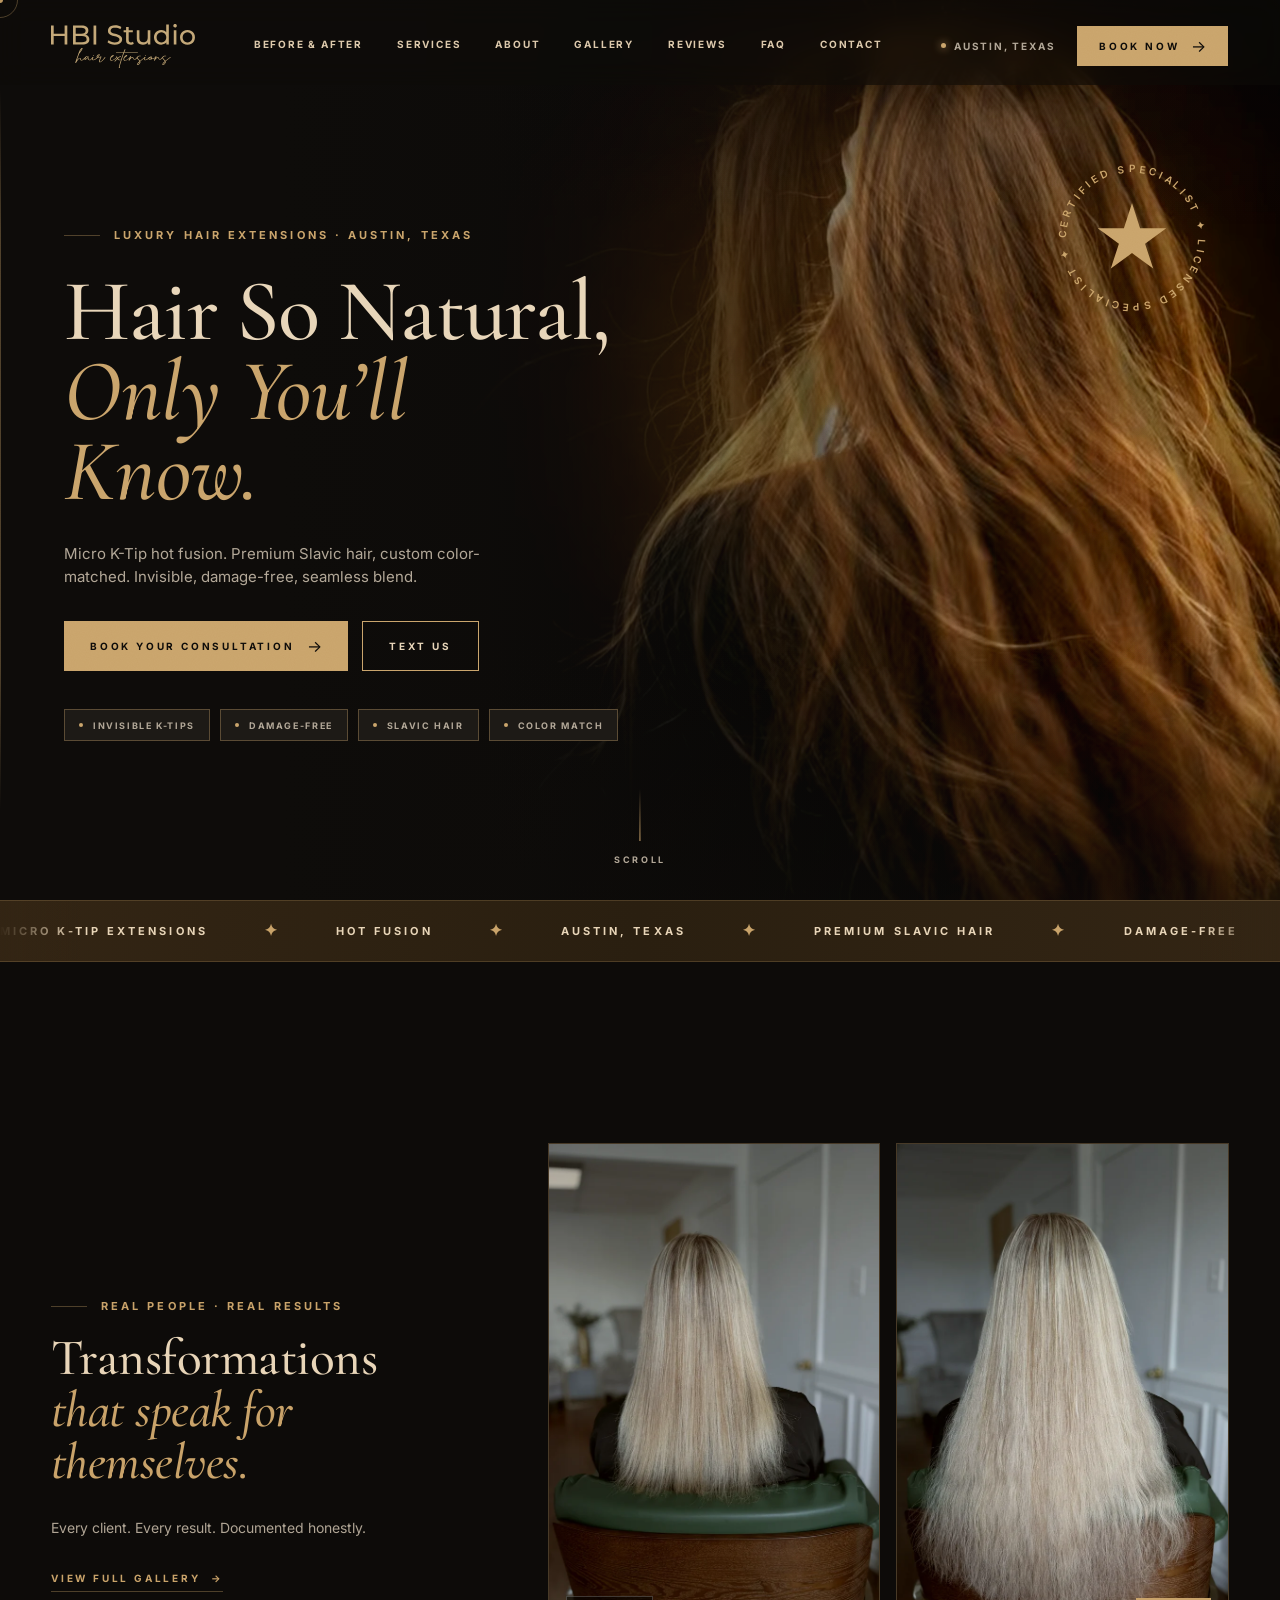
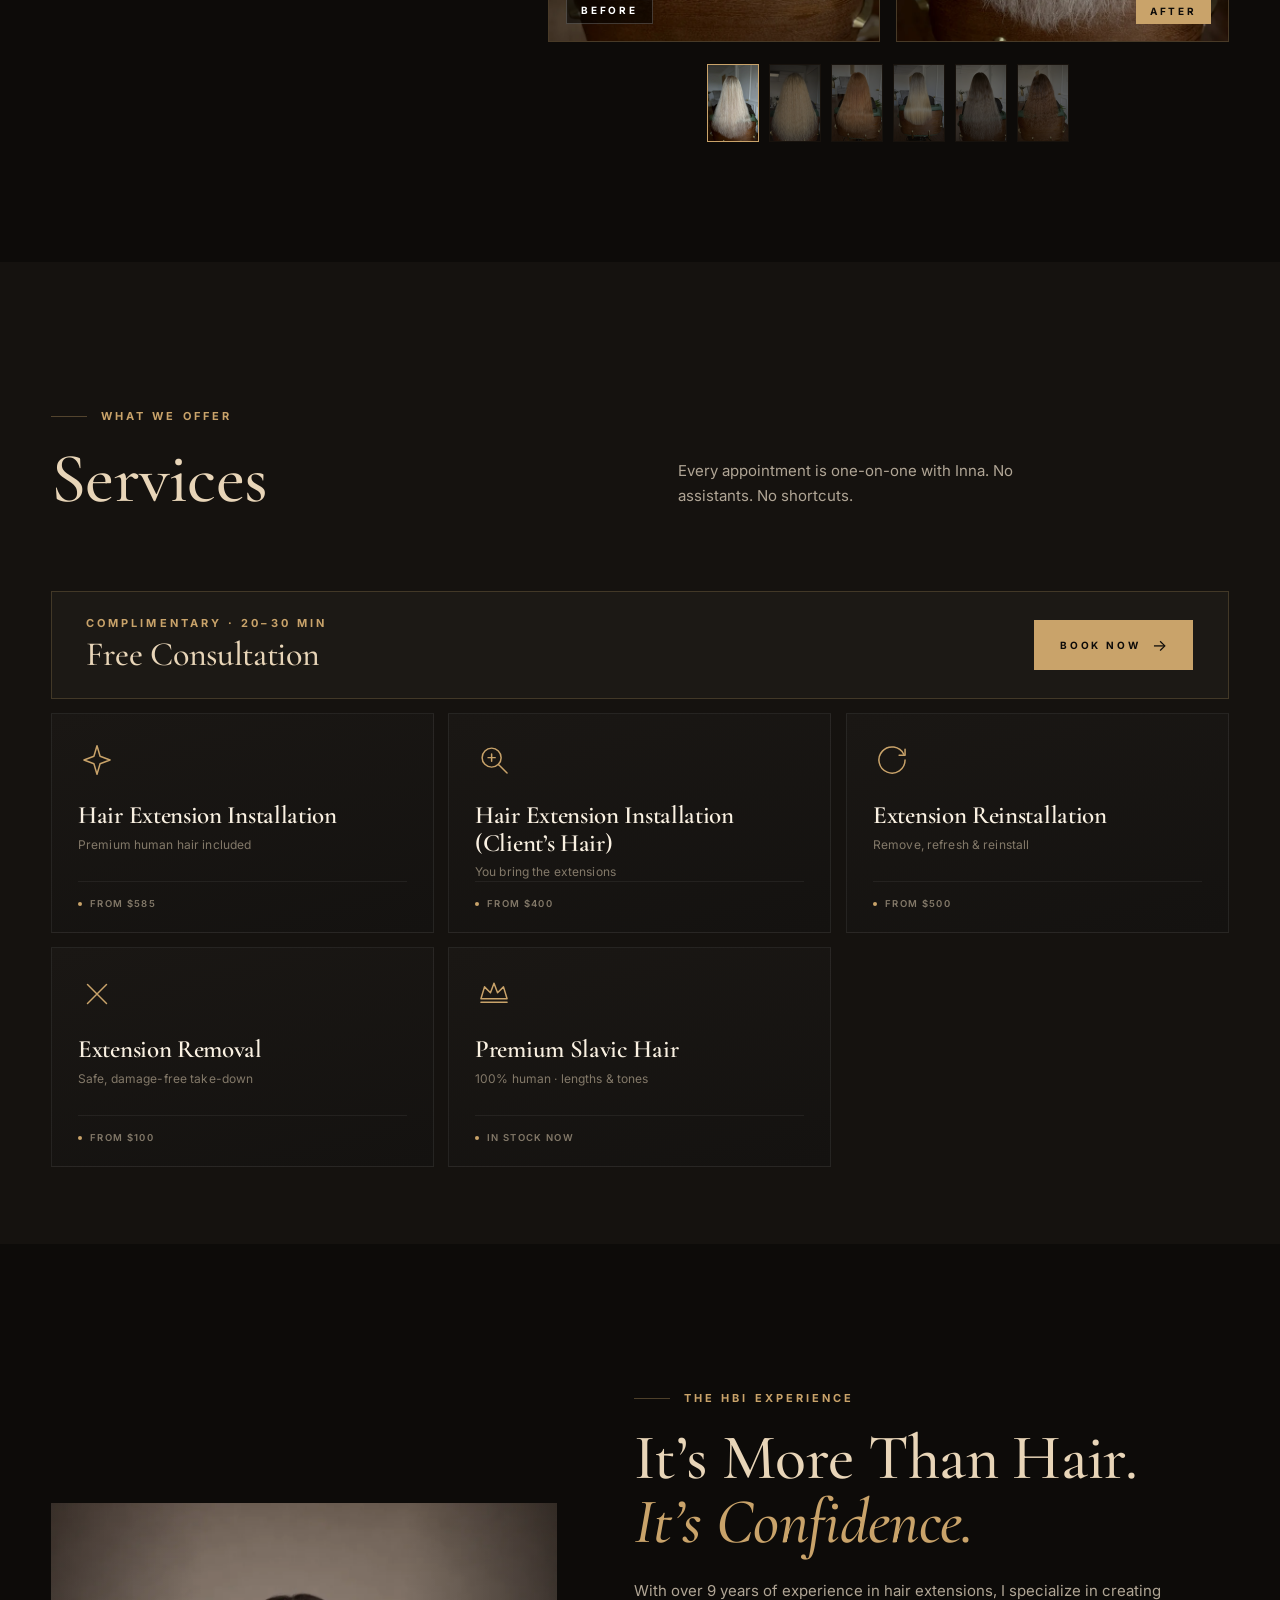
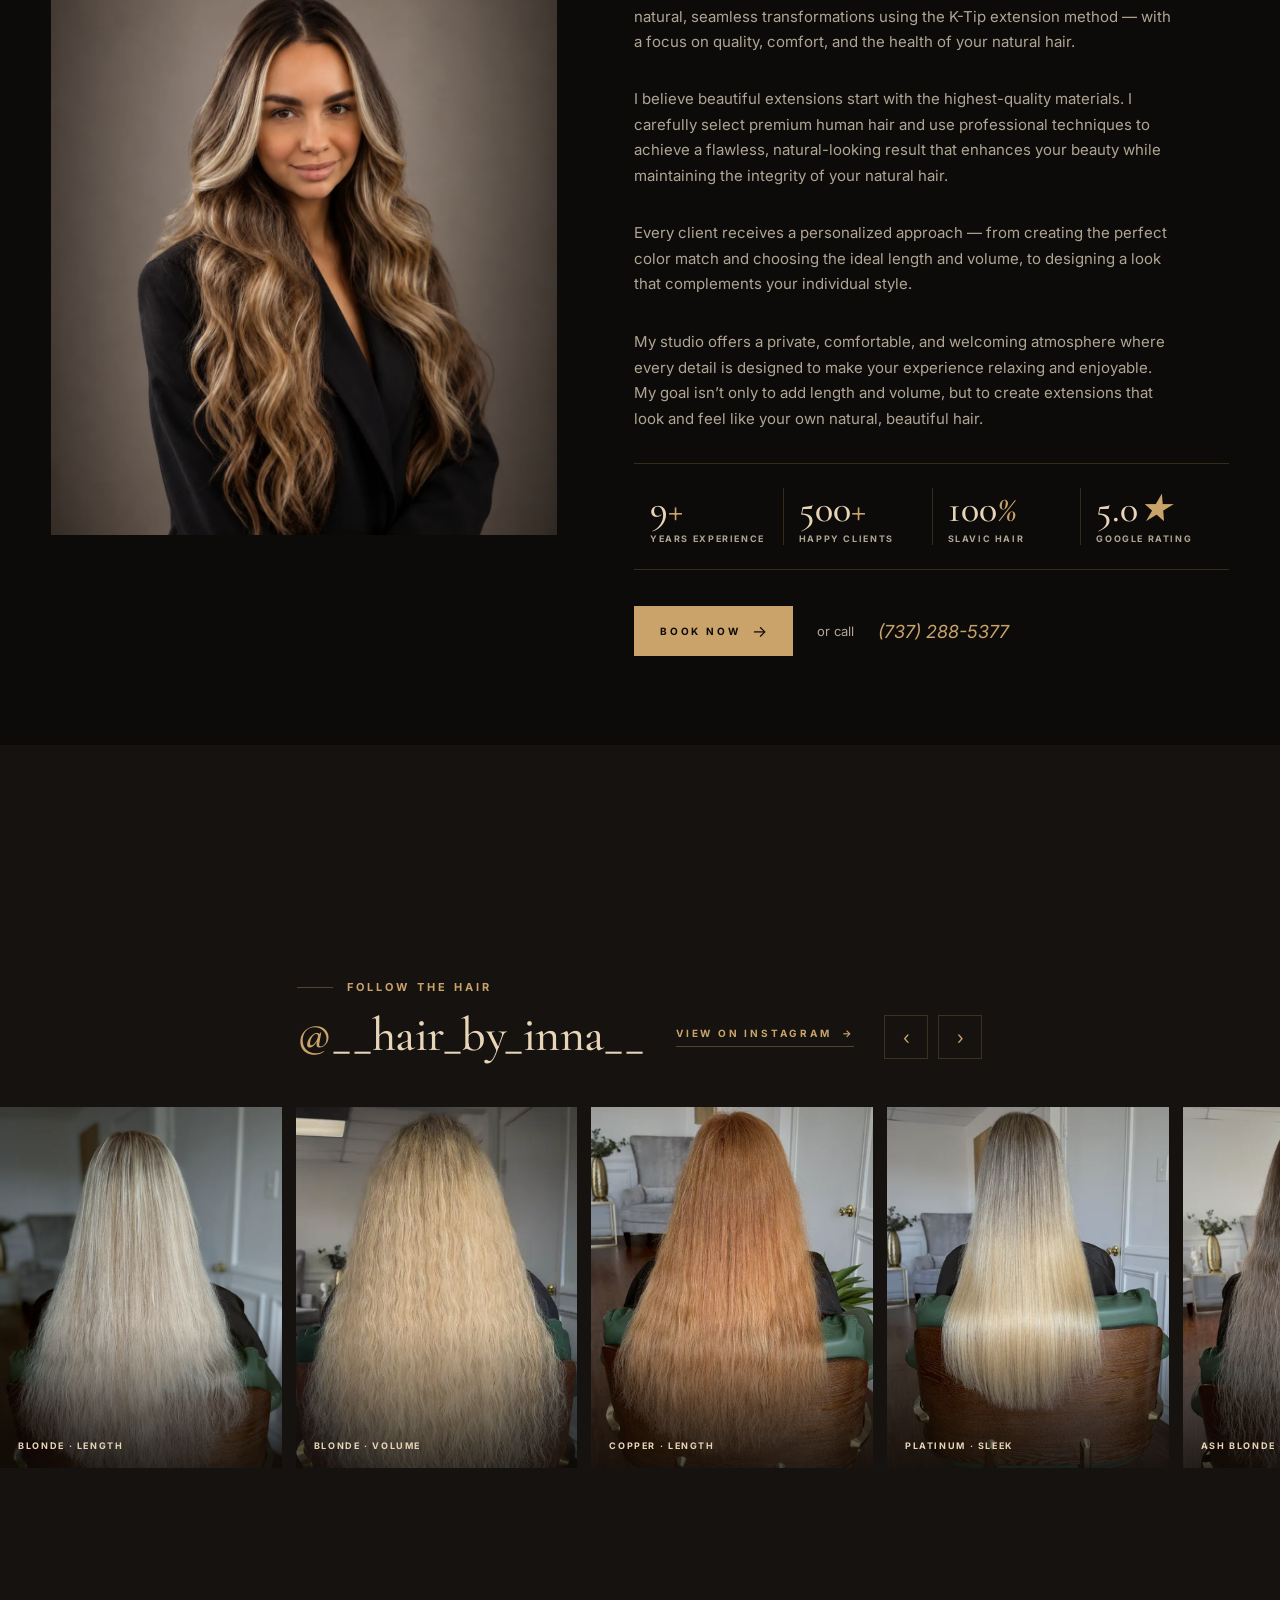
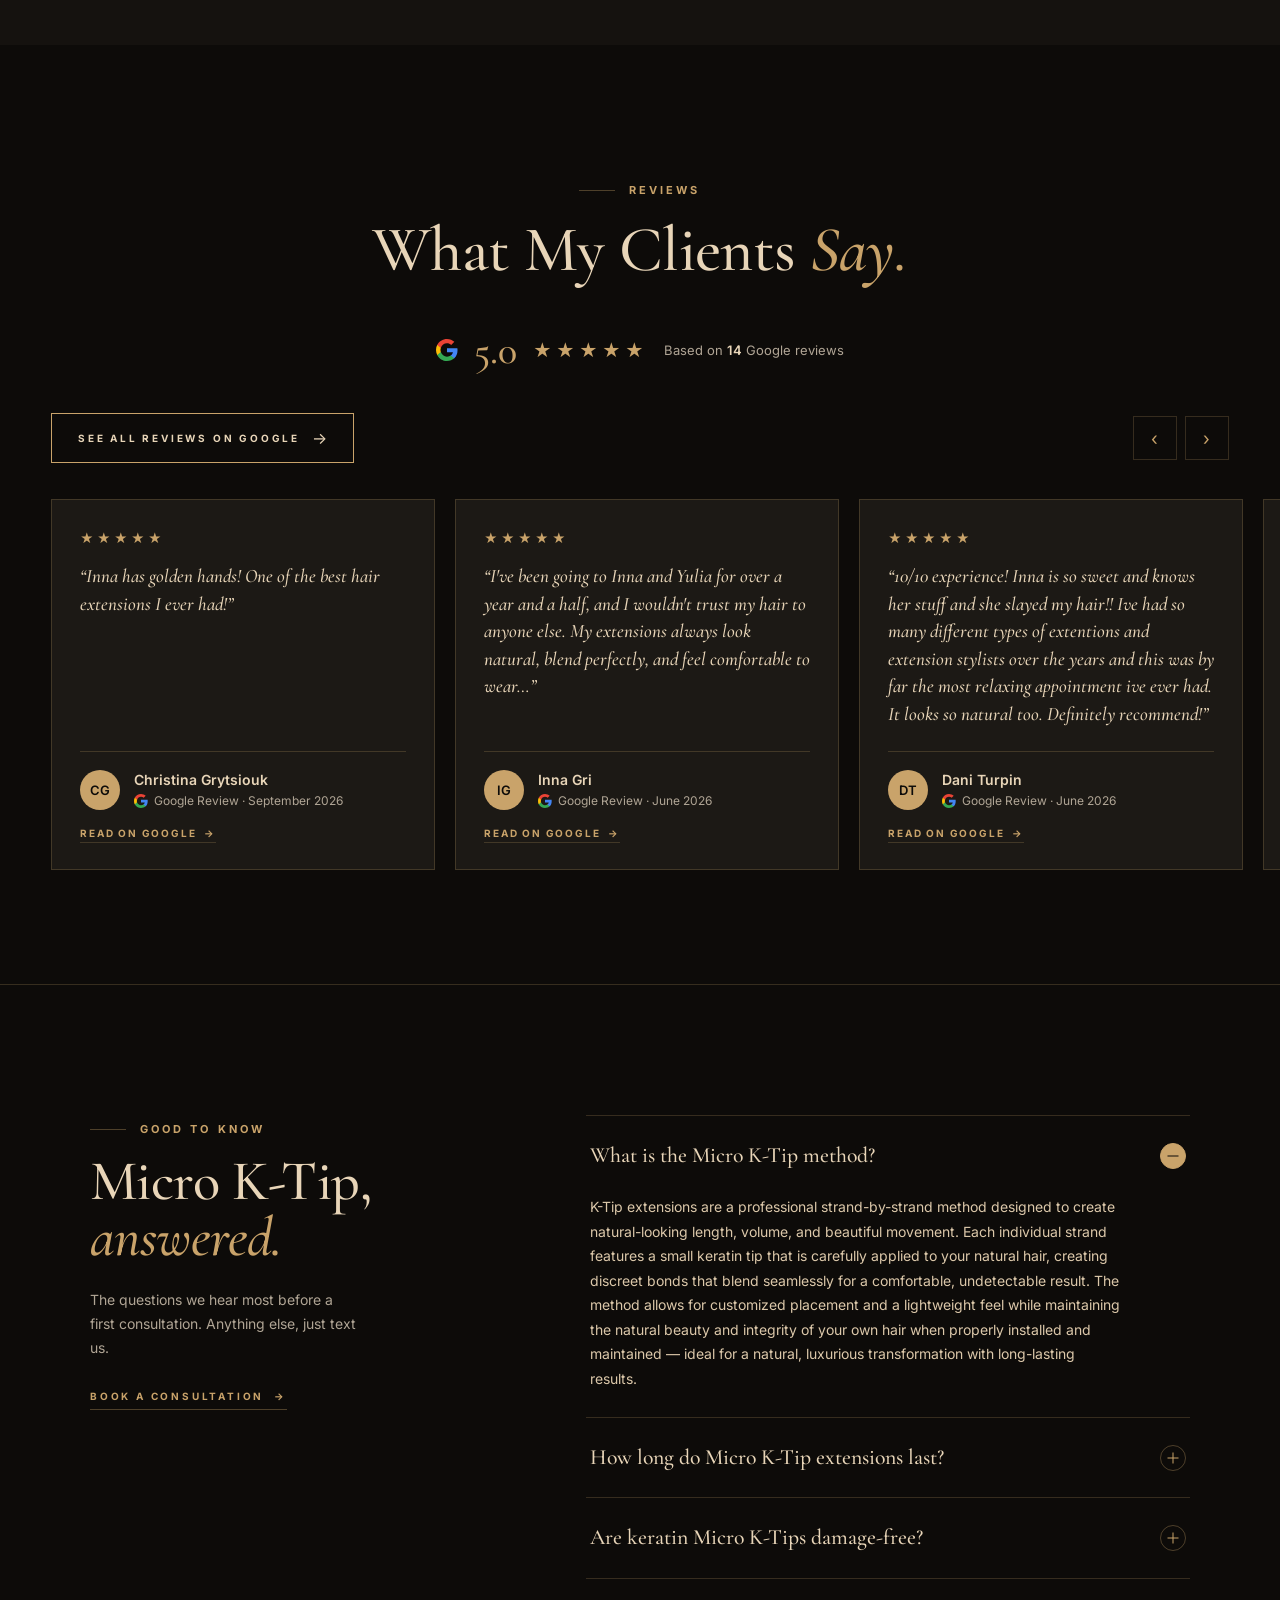
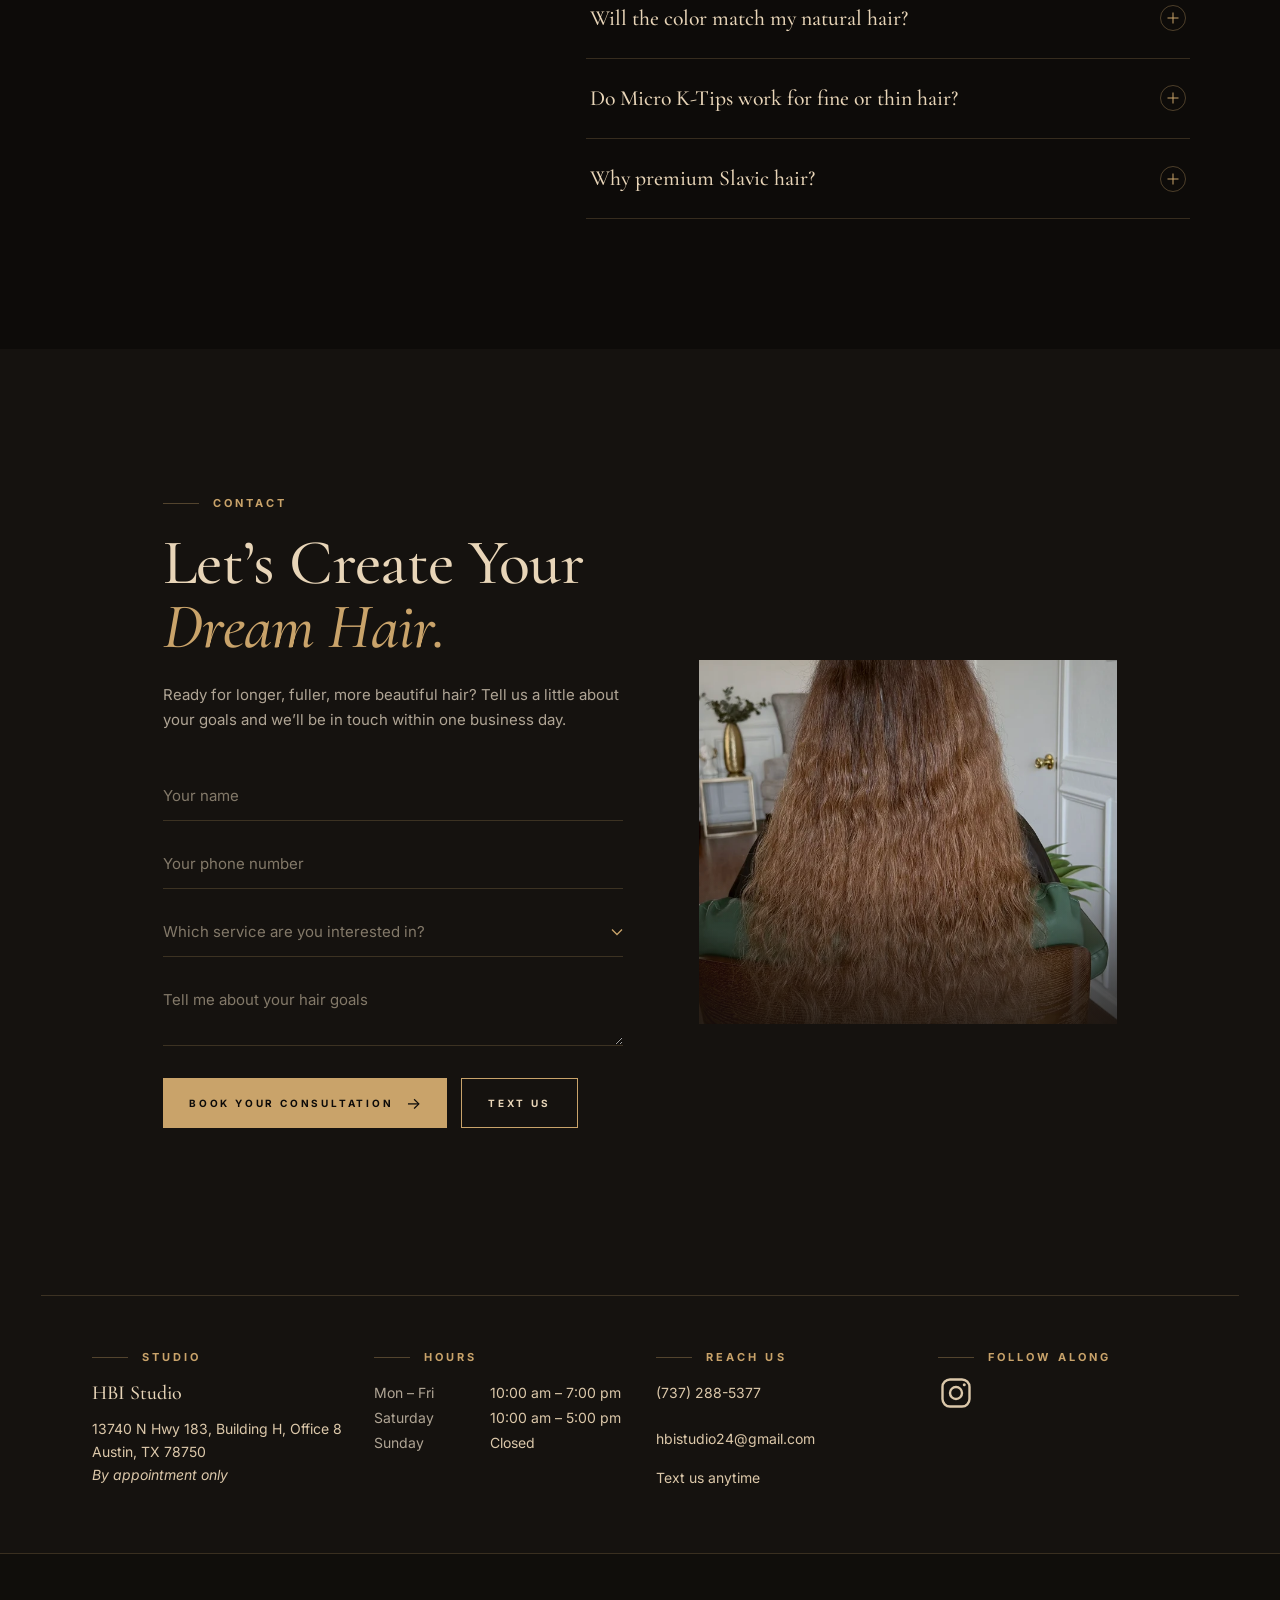
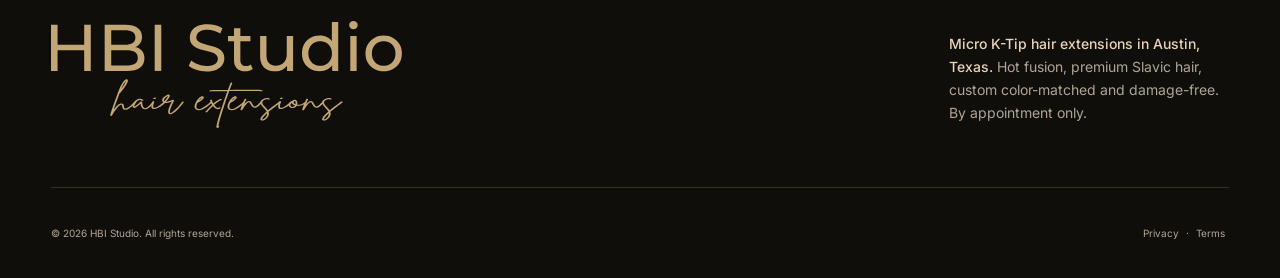
==== commit 3a96ae44: "Release the held blocks a little earlier in the glide At 55% of the sine curve instead of 65%: the p" ====
--- a/site/index.html
+++ b/site/index.html
@@ -78,7 +78,7 @@
       if (!window.__hbiJs) document.documentElement.classList.remove('js');
     }, 4000);
   </script>
-  <link rel="stylesheet" href="style.css?v=20260912-7" />
+  <link rel="stylesheet" href="style.css?v=20260912-8" />
 
   <!-- ===== Micro K-Tip additions: USP strip + FAQ (scoped, reuses Dark Couture tokens) ===== -->
   <style>
@@ -1223,7 +1223,7 @@
     })();
   </script>
 
-  <script src="main.js?v=20260912-7" defer></script>
+  <script src="main.js?v=20260912-8" defer></script>
 
   <script>
   (function () {
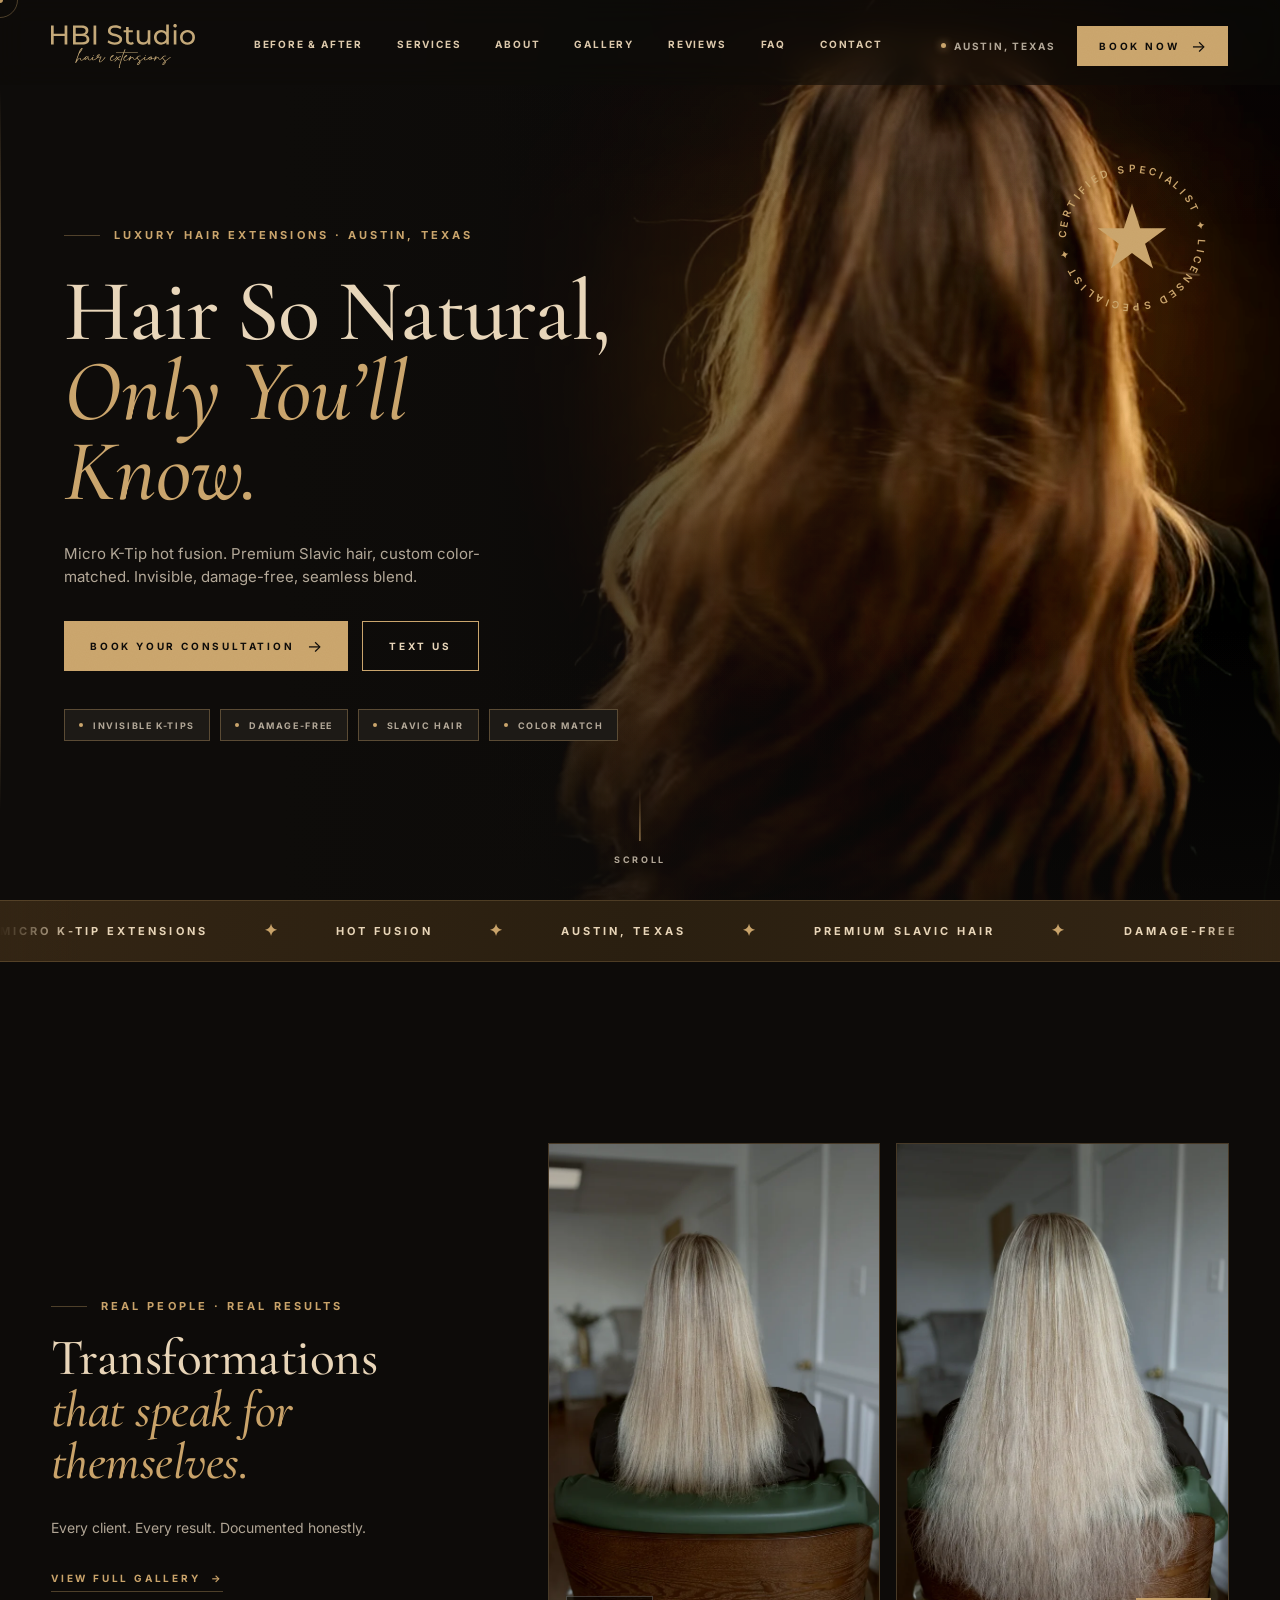
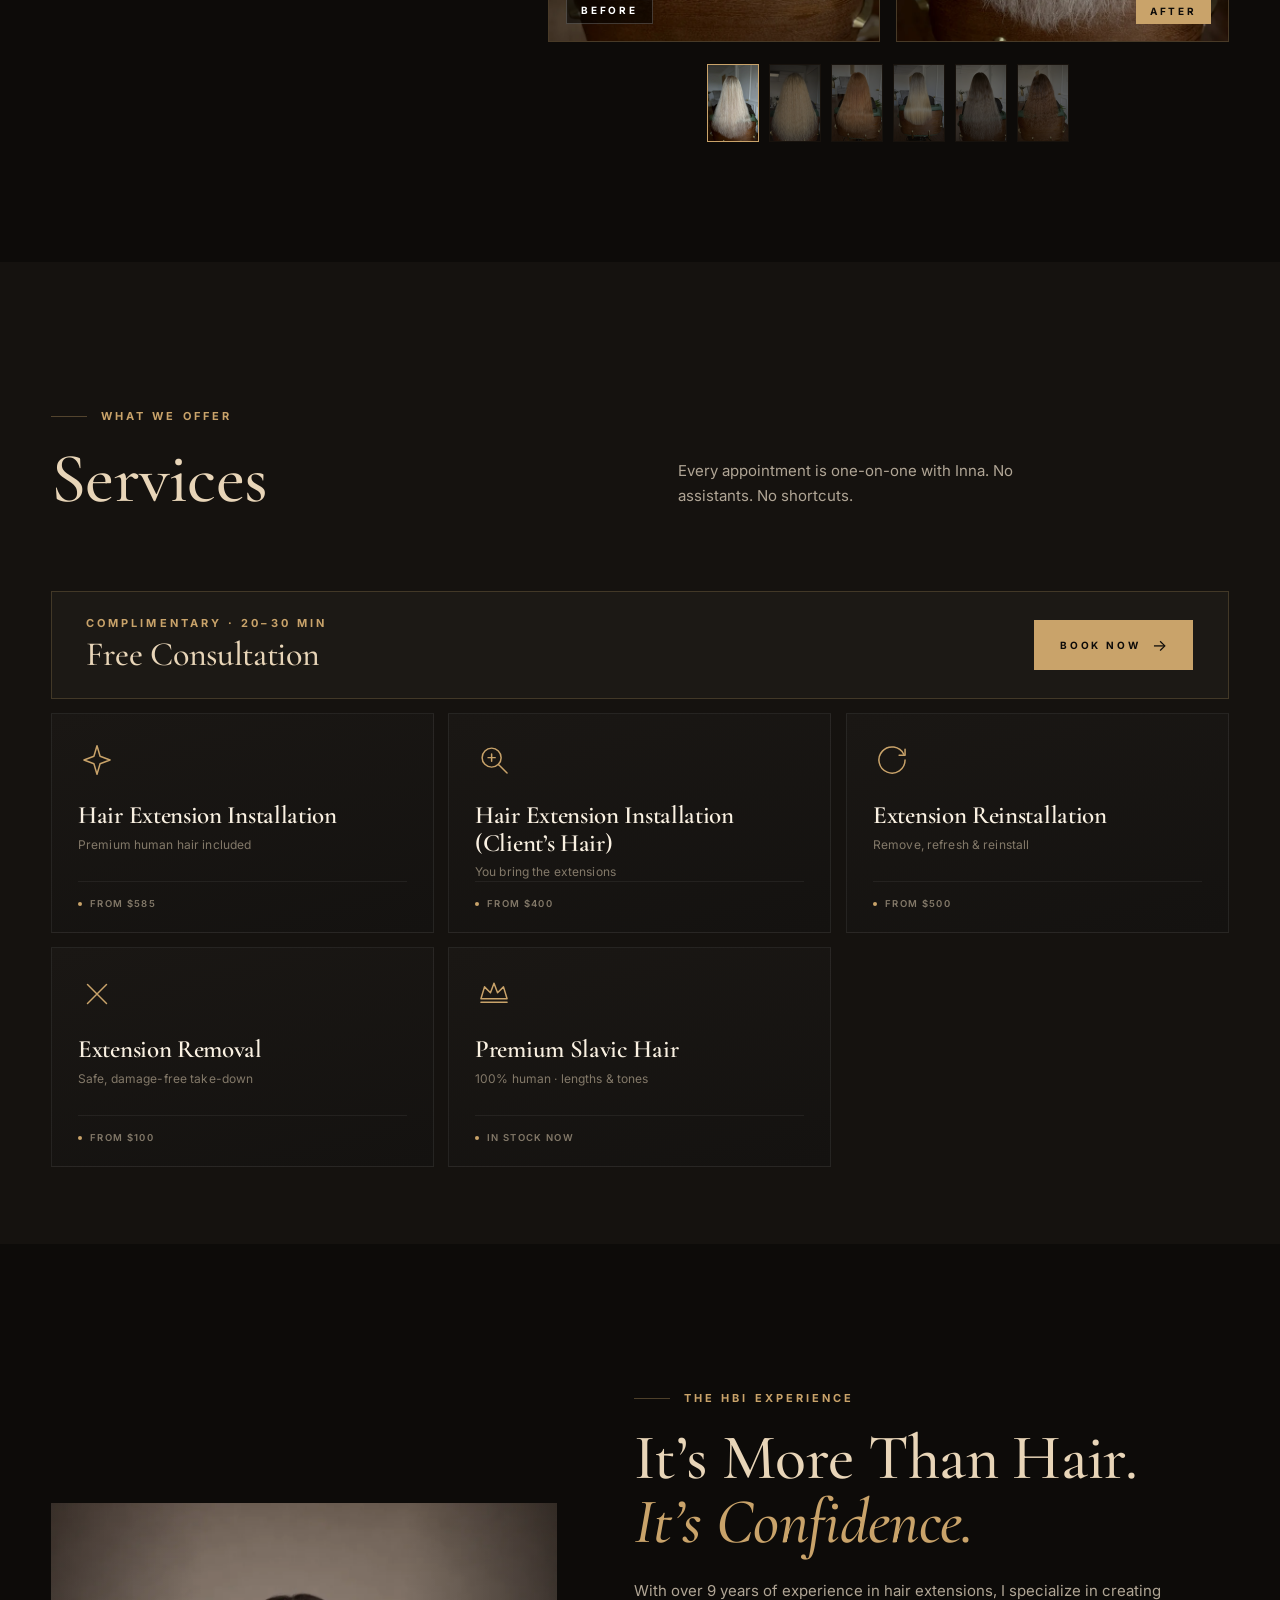
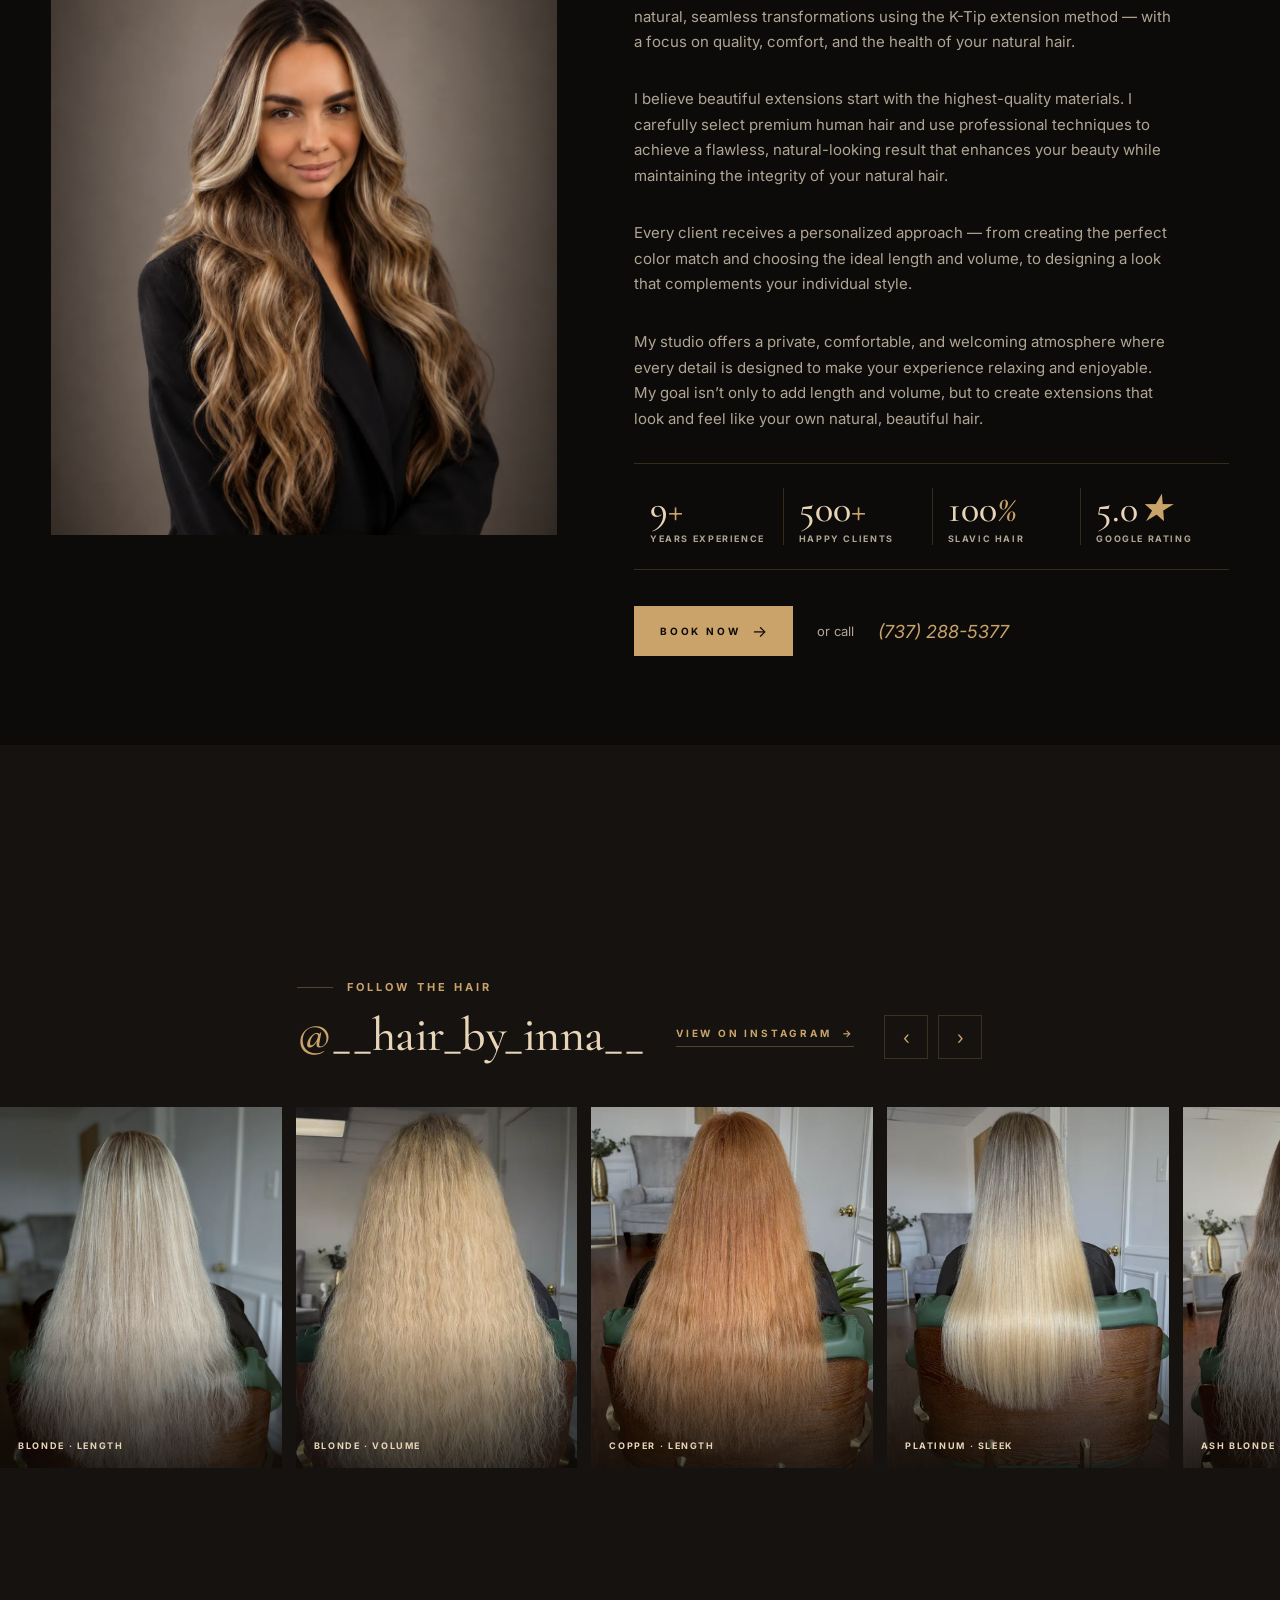
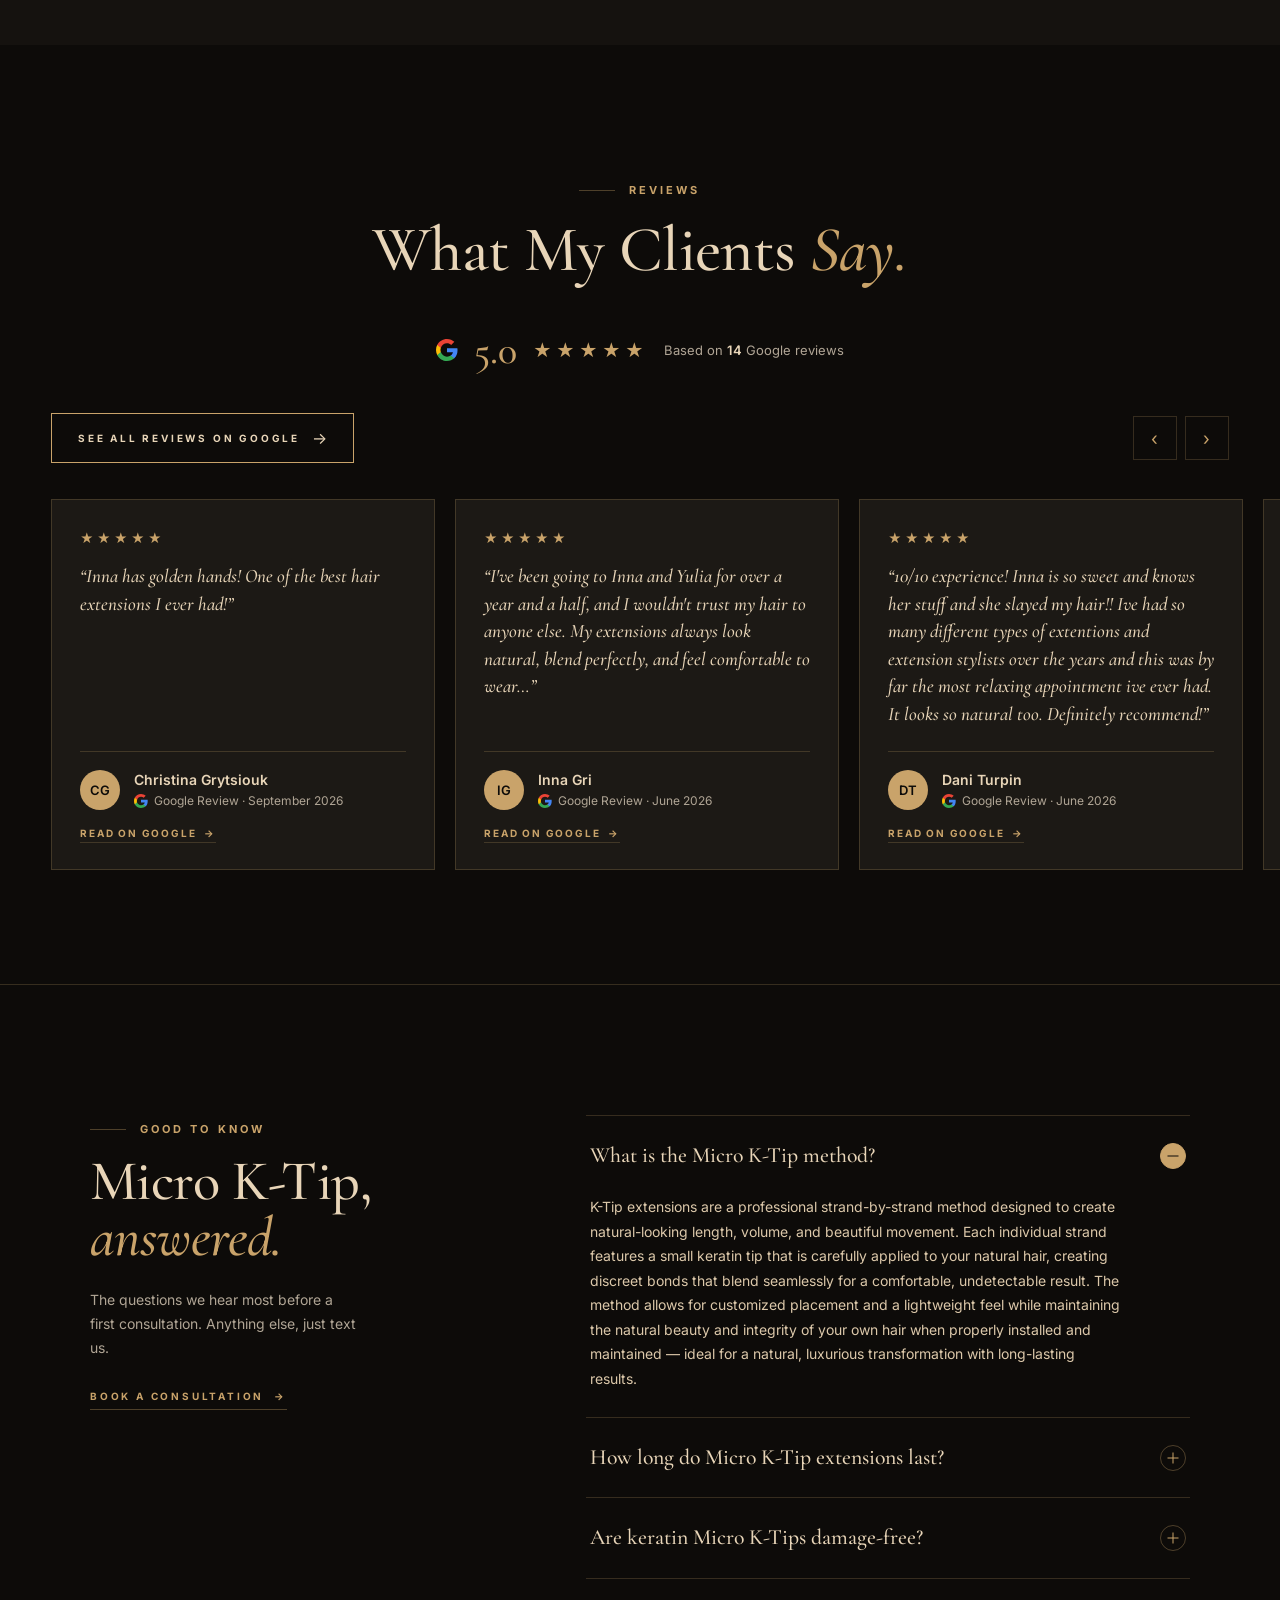
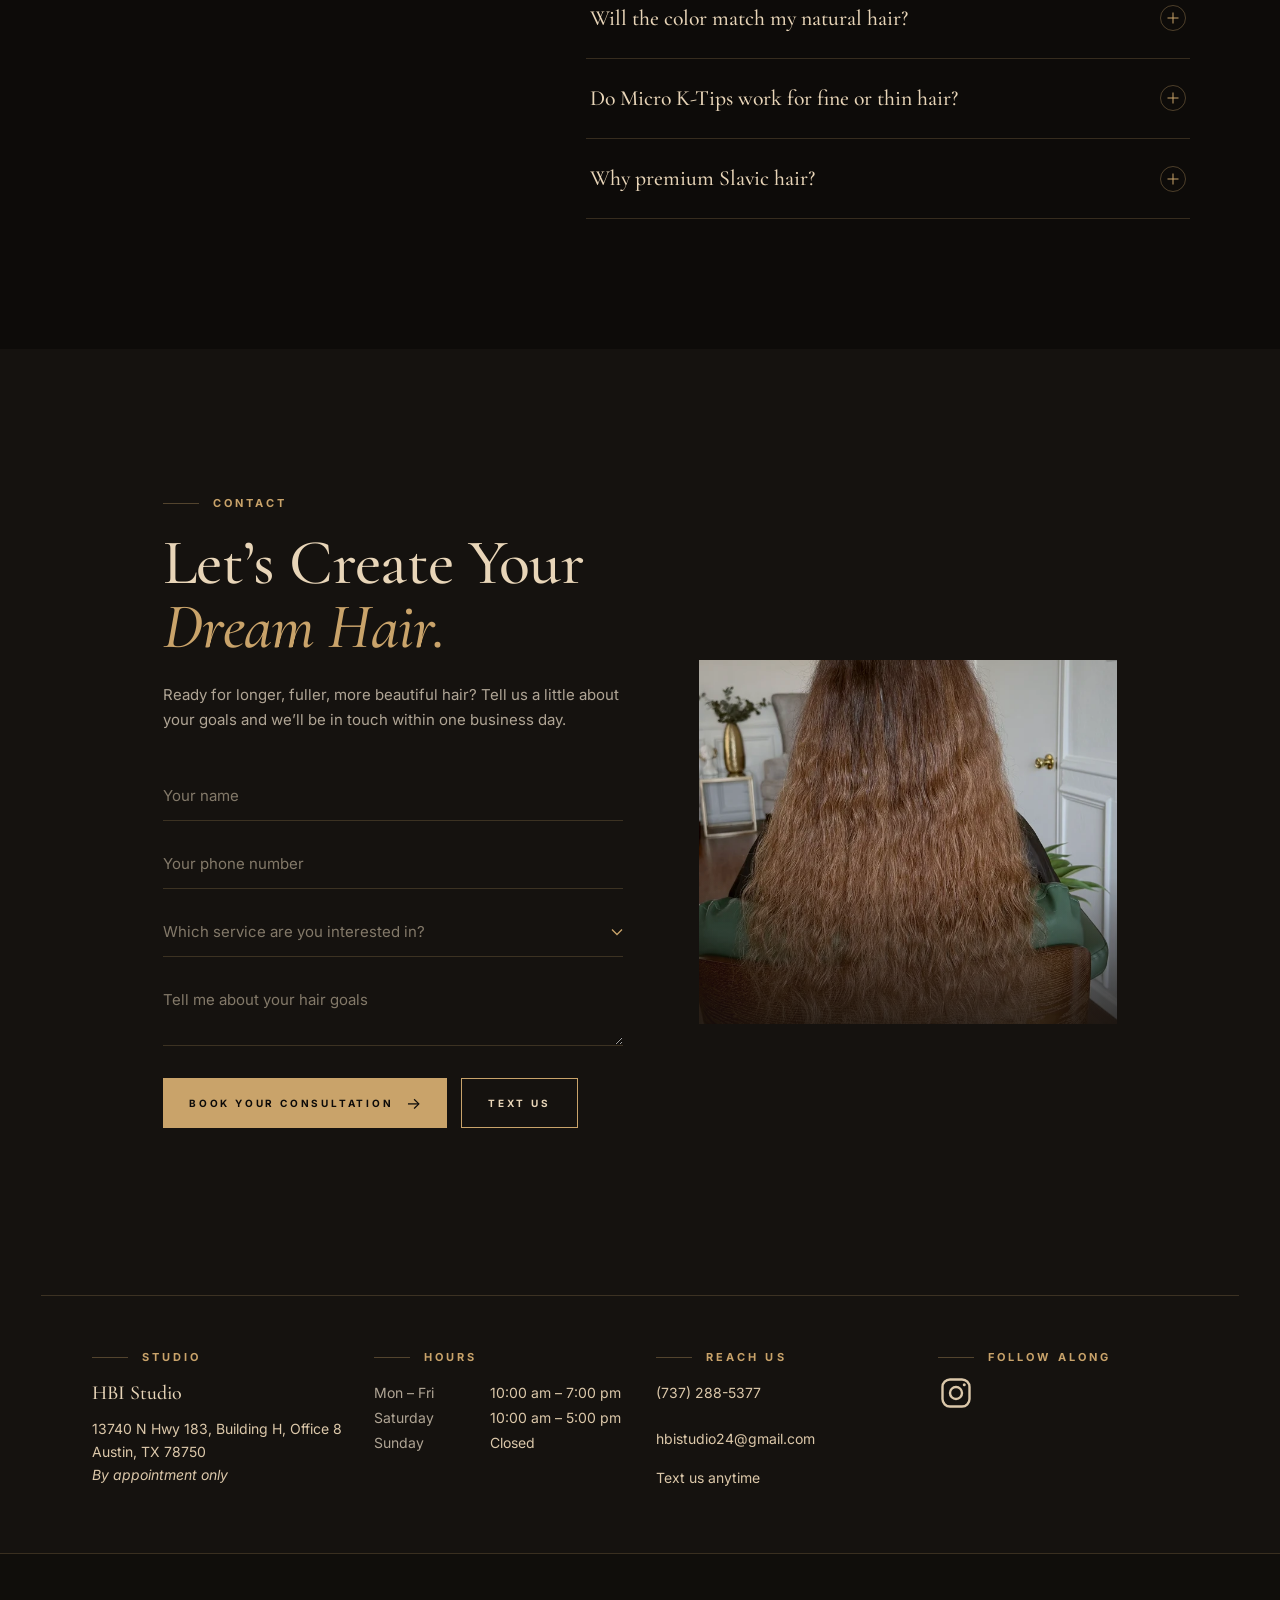
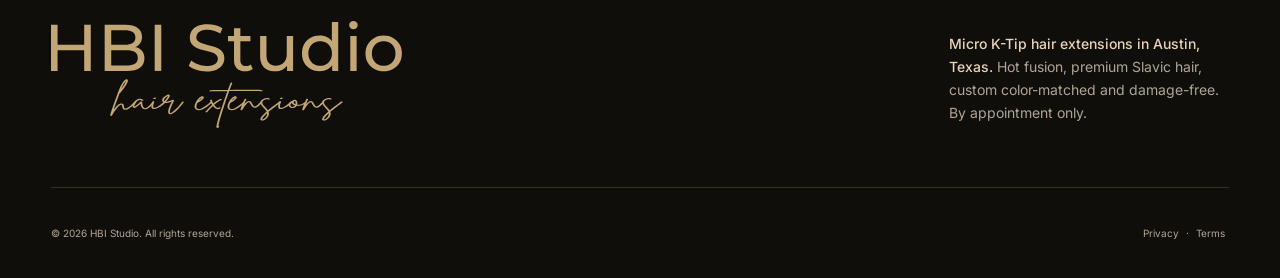
==== commit 40052b9b: "Make the reveal a rise rather than a fade 18px of travel read as a fade. The block now travels 56px " ====
--- a/site/index.html
+++ b/site/index.html
@@ -78,7 +78,7 @@
       if (!window.__hbiJs) document.documentElement.classList.remove('js');
     }, 4000);
   </script>
-  <link rel="stylesheet" href="style.css?v=20260912-8" />
+  <link rel="stylesheet" href="style.css?v=20260912-9" />
 
   <!-- ===== Micro K-Tip additions: USP strip + FAQ (scoped, reuses Dark Couture tokens) ===== -->
   <style>
@@ -1223,7 +1223,7 @@
     })();
   </script>
 
-  <script src="main.js?v=20260912-8" defer></script>
+  <script src="main.js?v=20260912-9" defer></script>
 
   <script>
   (function () {
--- a/site/style.css
+++ b/site/style.css
@@ -218,7 +218,7 @@
 .js .reveal { will-change: opacity, transform; }
 .js .reveal:not(.is-in) {
   opacity: 0;
-  transform: translateY(18px);
+  transform: translateY(56px);   /* matches the rise's starting point */
 }
 
 @media (prefers-reduced-motion: reduce) {
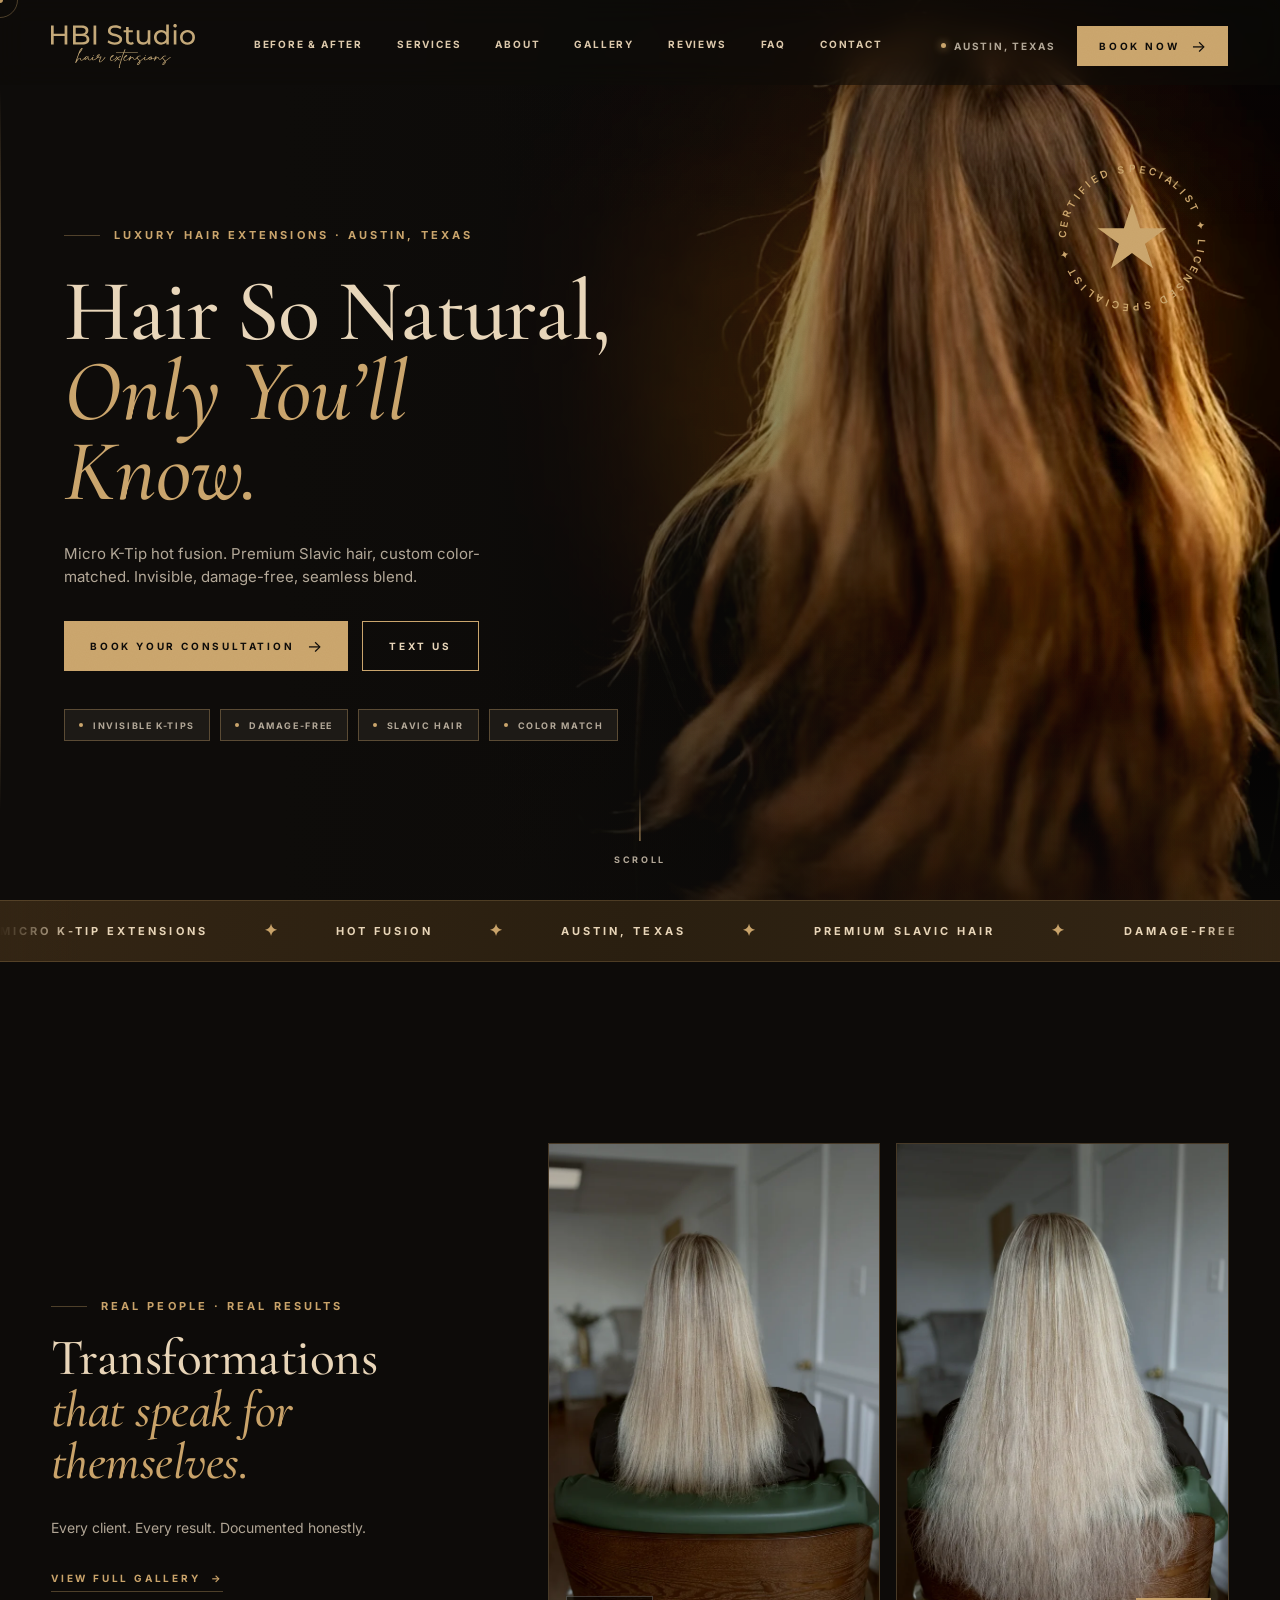
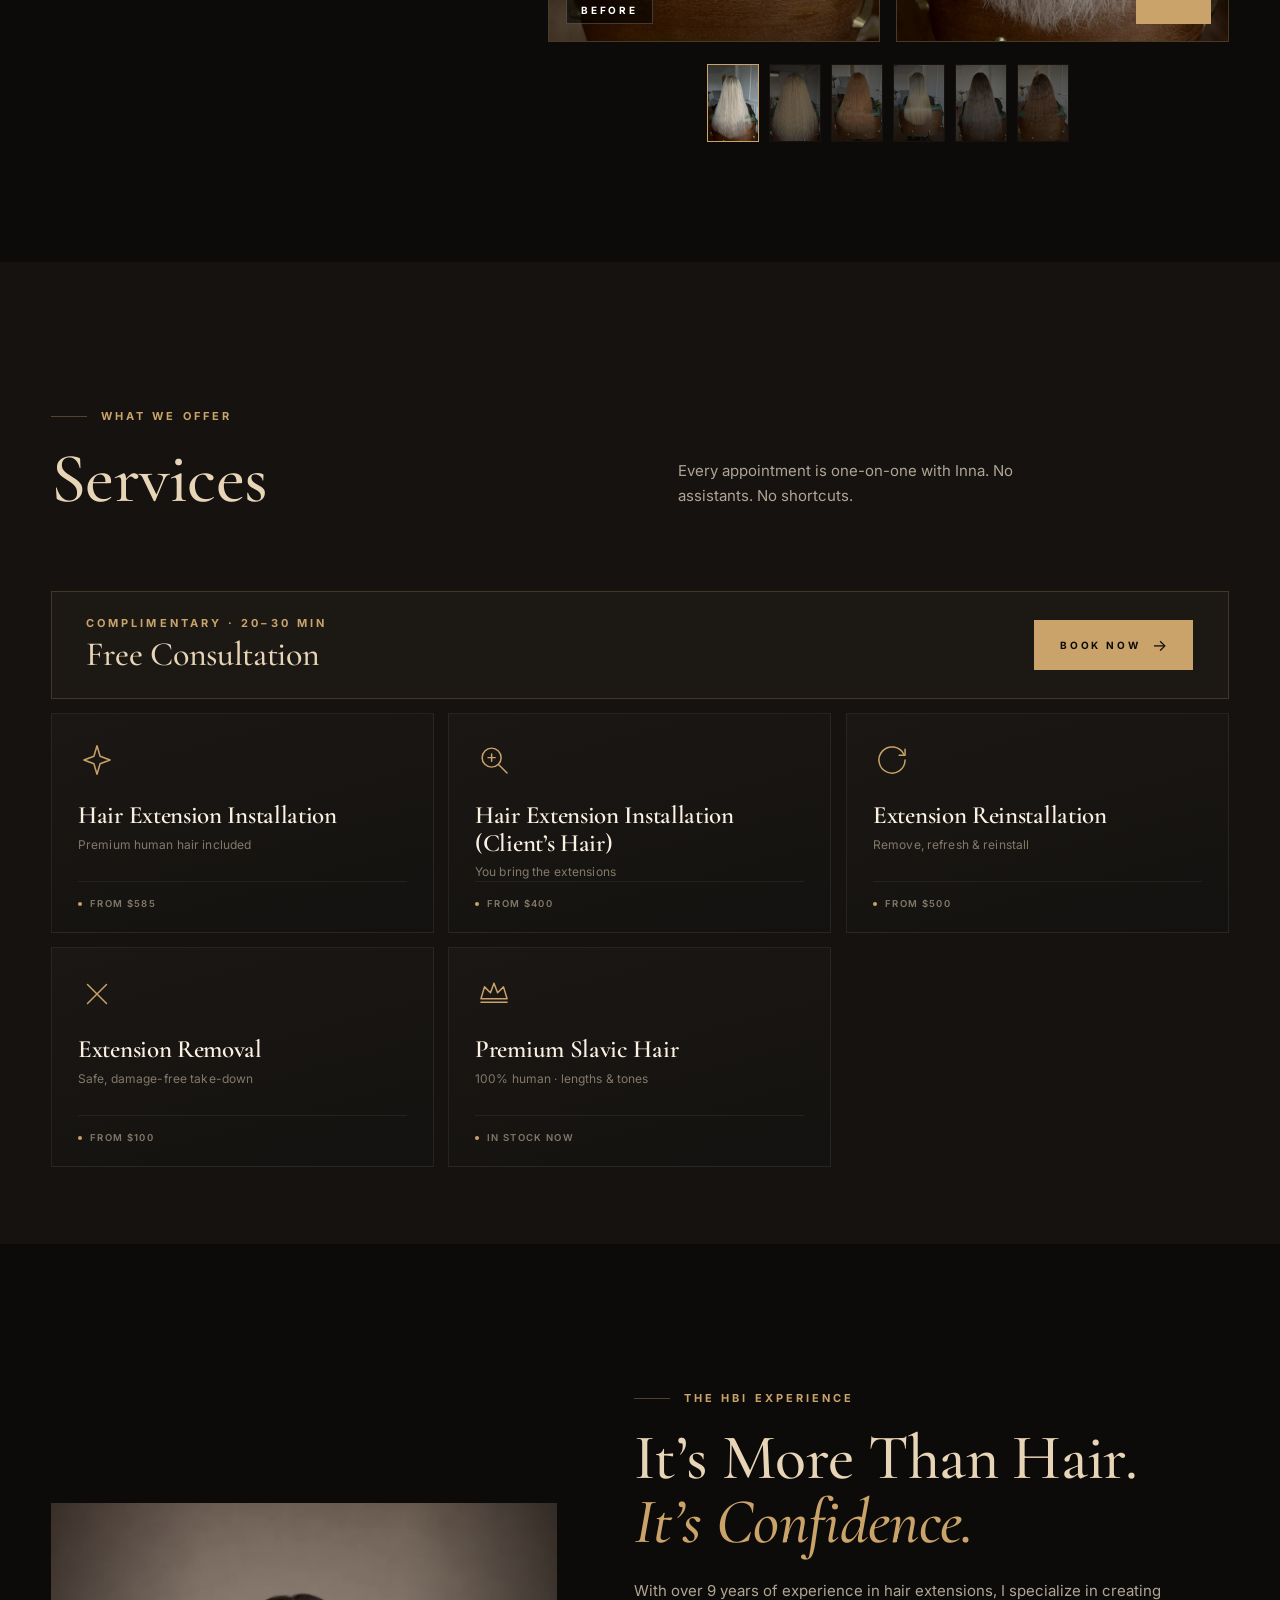
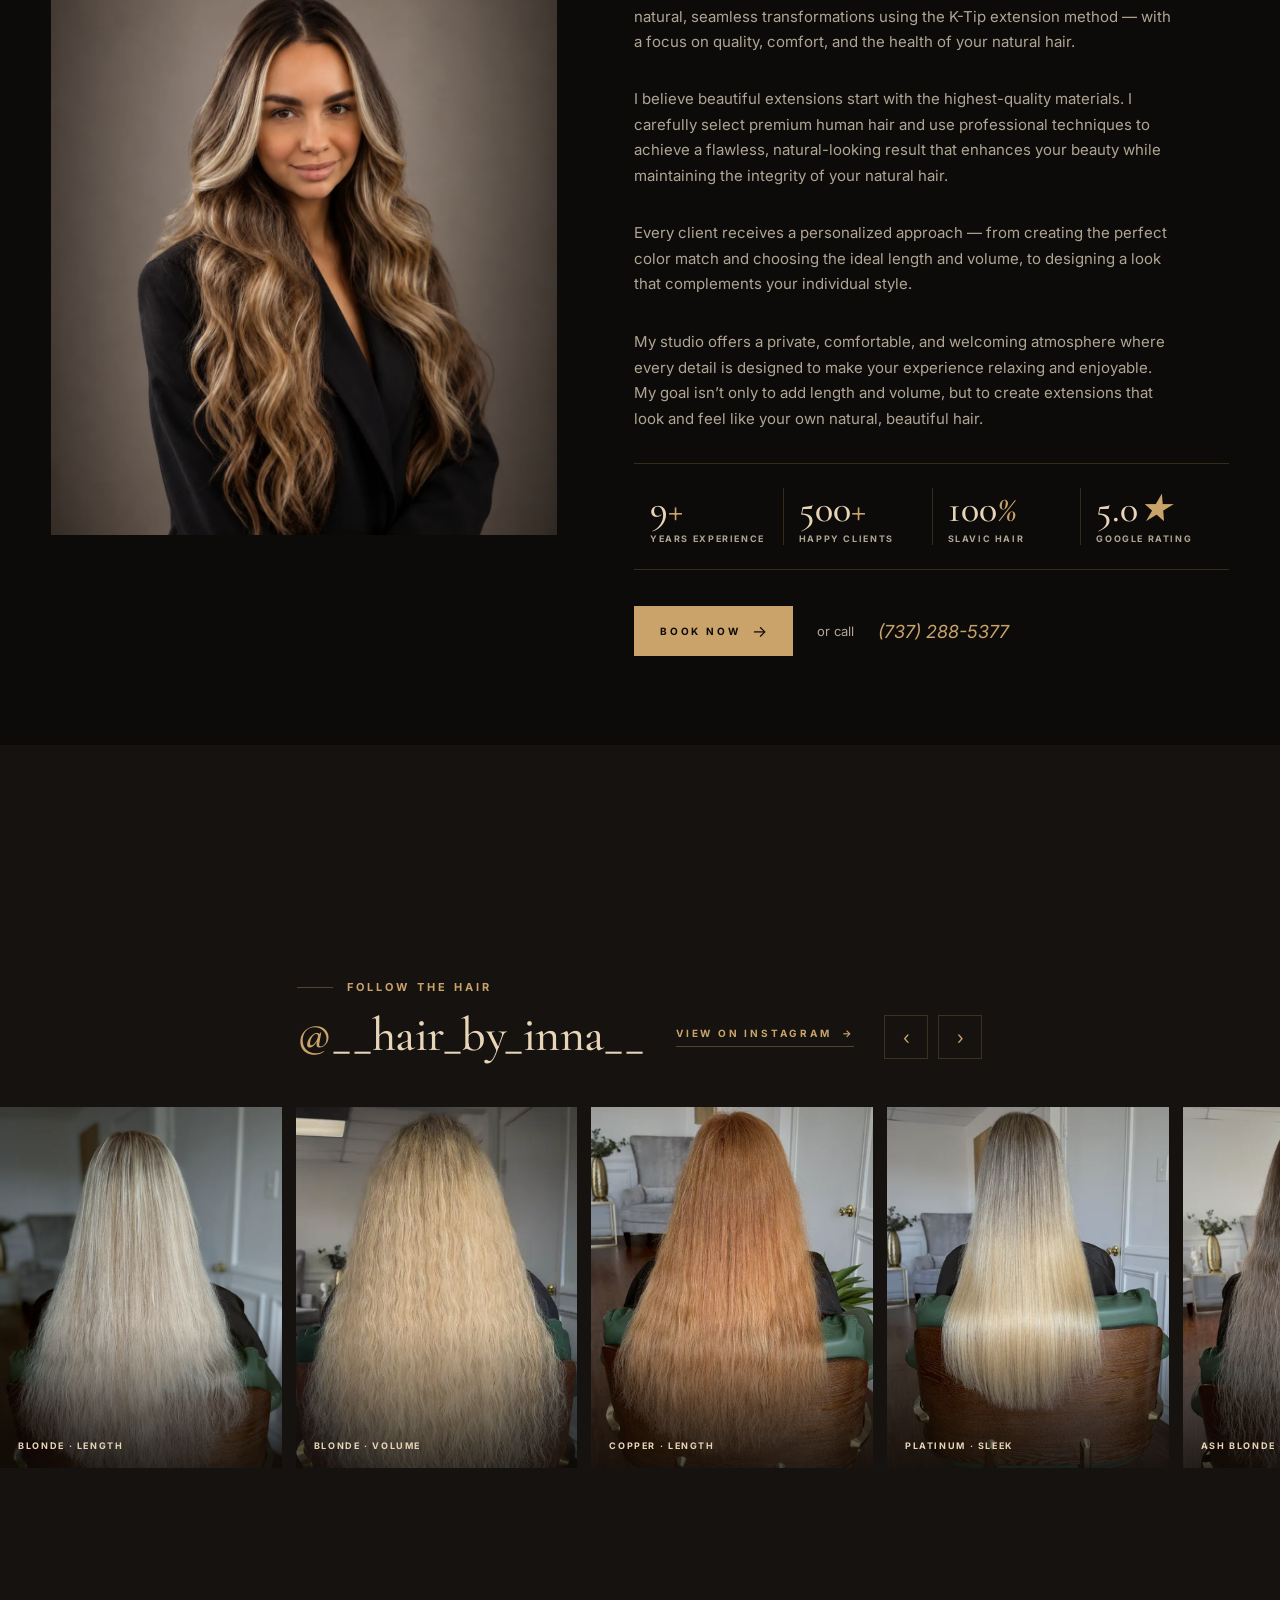
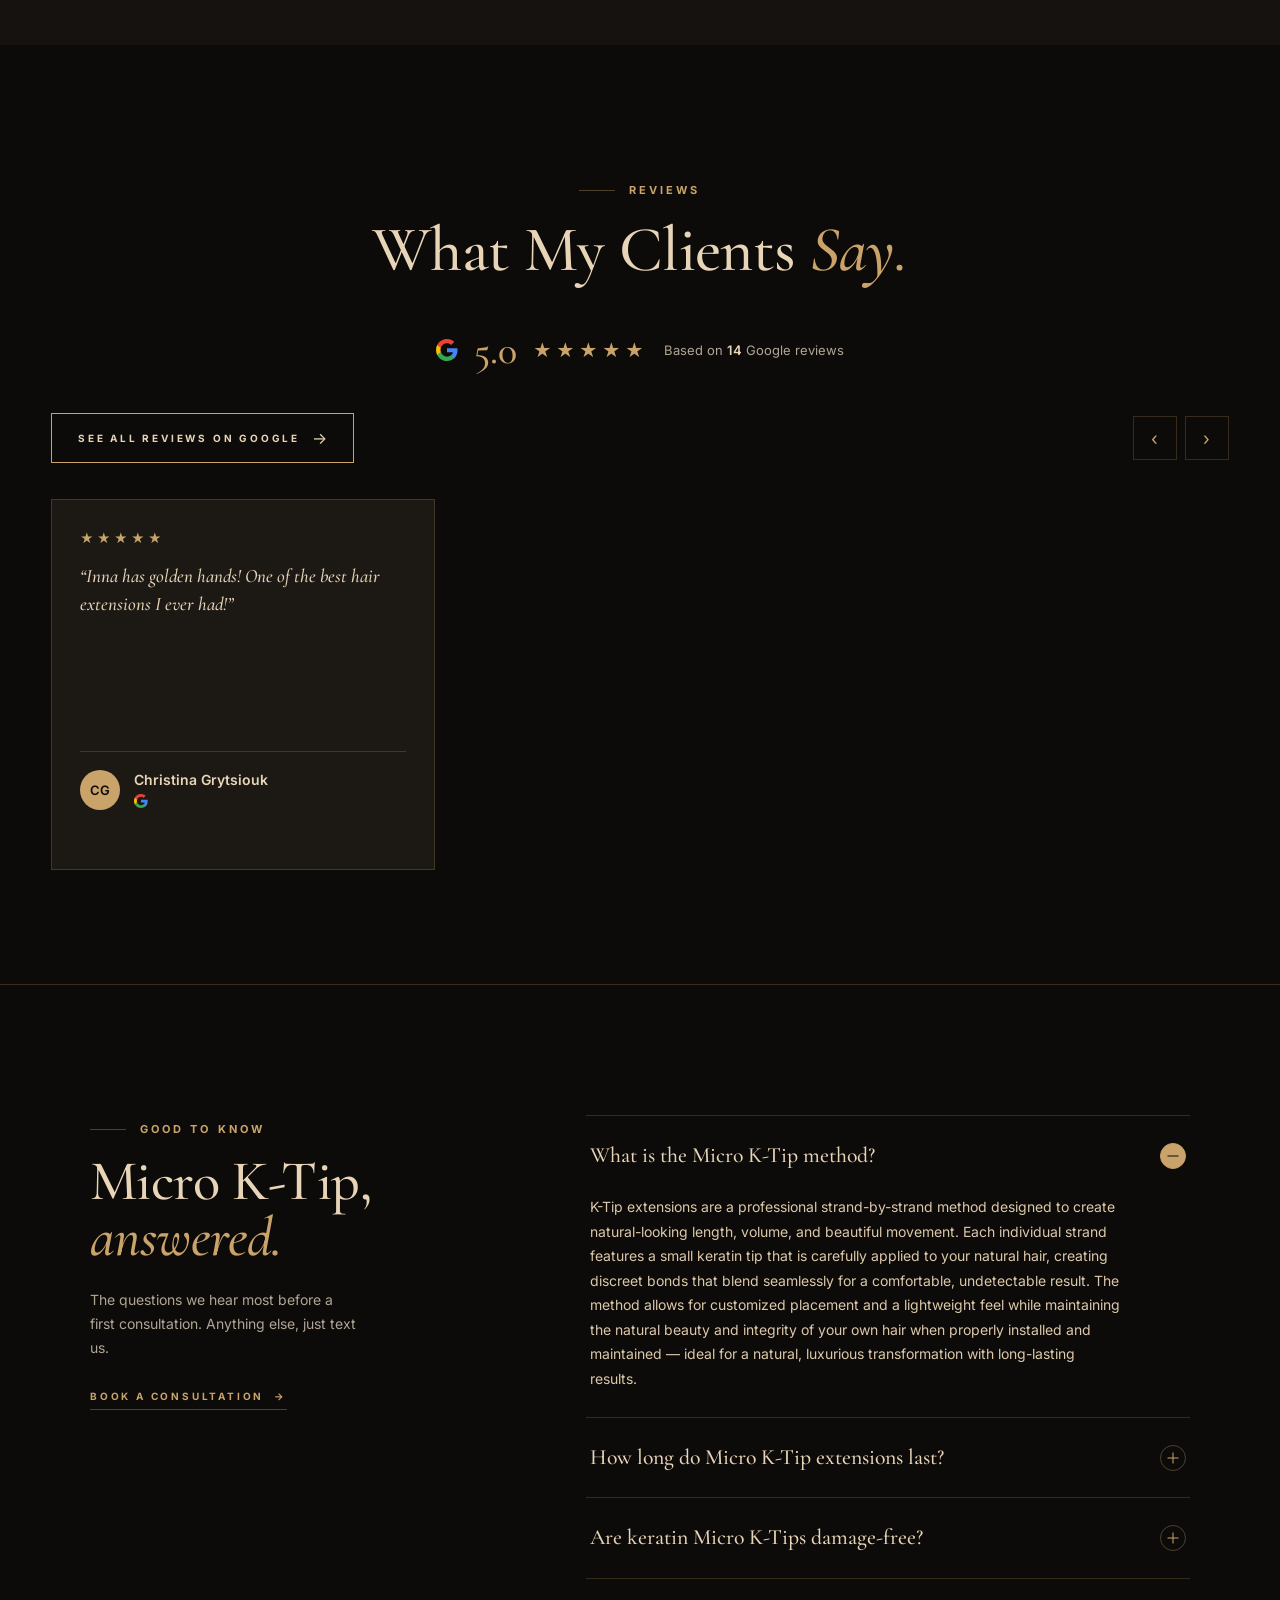
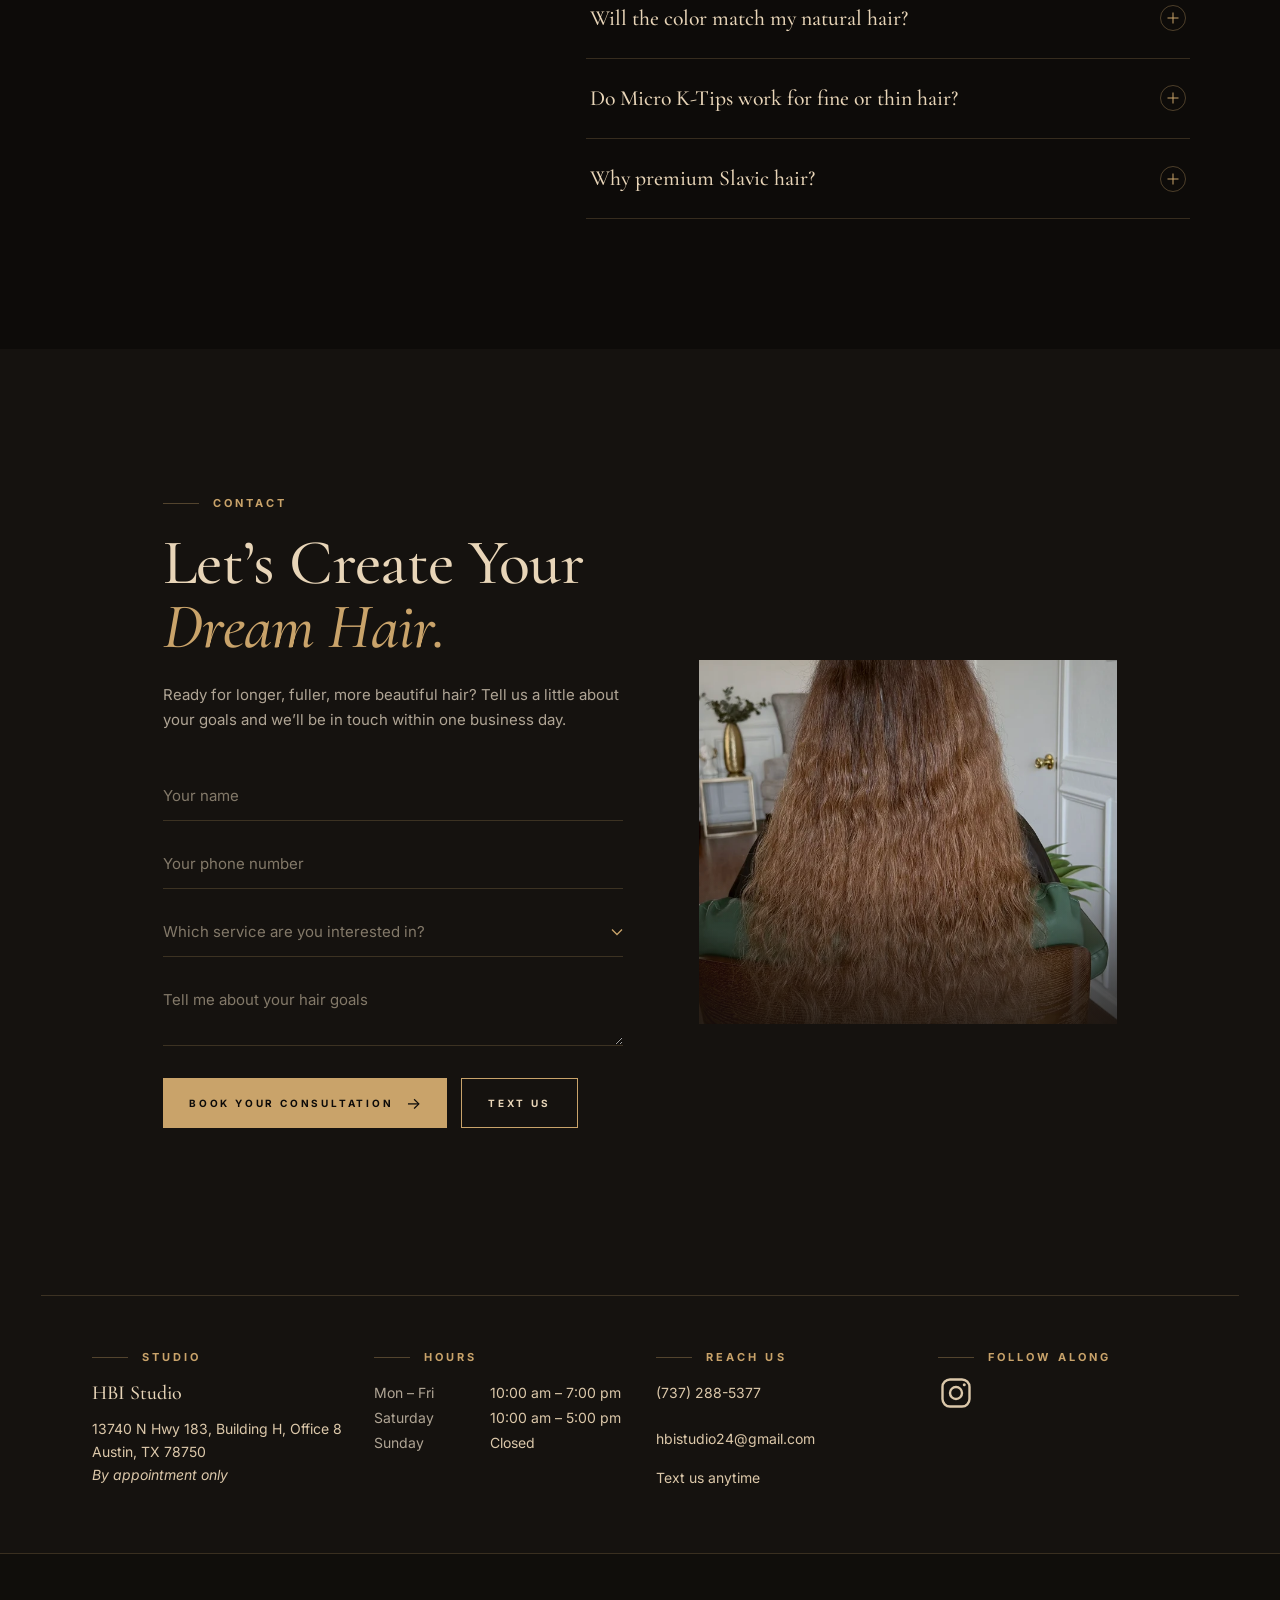
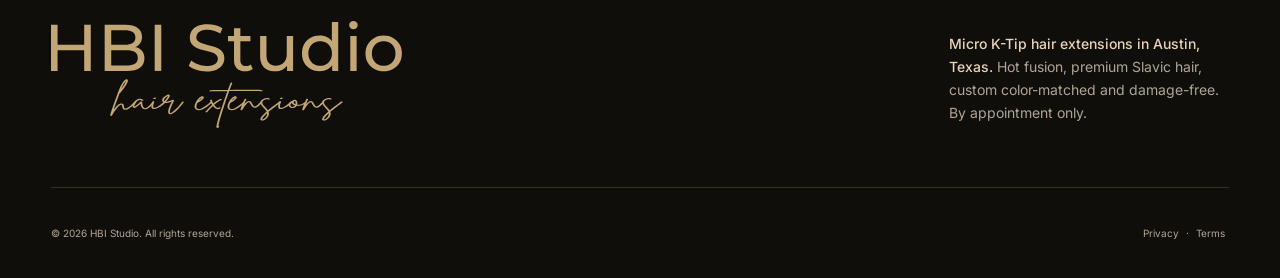
==== commit b3ff6dfd: "Soften the rise The rise now takes 1100ms on a curve with a longer tail, and reaches full opacity ha" ====
--- a/site/index.html
+++ b/site/index.html
@@ -78,7 +78,7 @@
       if (!window.__hbiJs) document.documentElement.classList.remove('js');
     }, 4000);
   </script>
-  <link rel="stylesheet" href="style.css?v=20260912-9" />
+  <link rel="stylesheet" href="style.css?v=20260912-10" />
 
   <!-- ===== Micro K-Tip additions: USP strip + FAQ (scoped, reuses Dark Couture tokens) ===== -->
   <style>
@@ -1223,7 +1223,7 @@
     })();
   </script>
 
-  <script src="main.js?v=20260912-9" defer></script>
+  <script src="main.js?v=20260912-10" defer></script>
 
   <script>
   (function () {
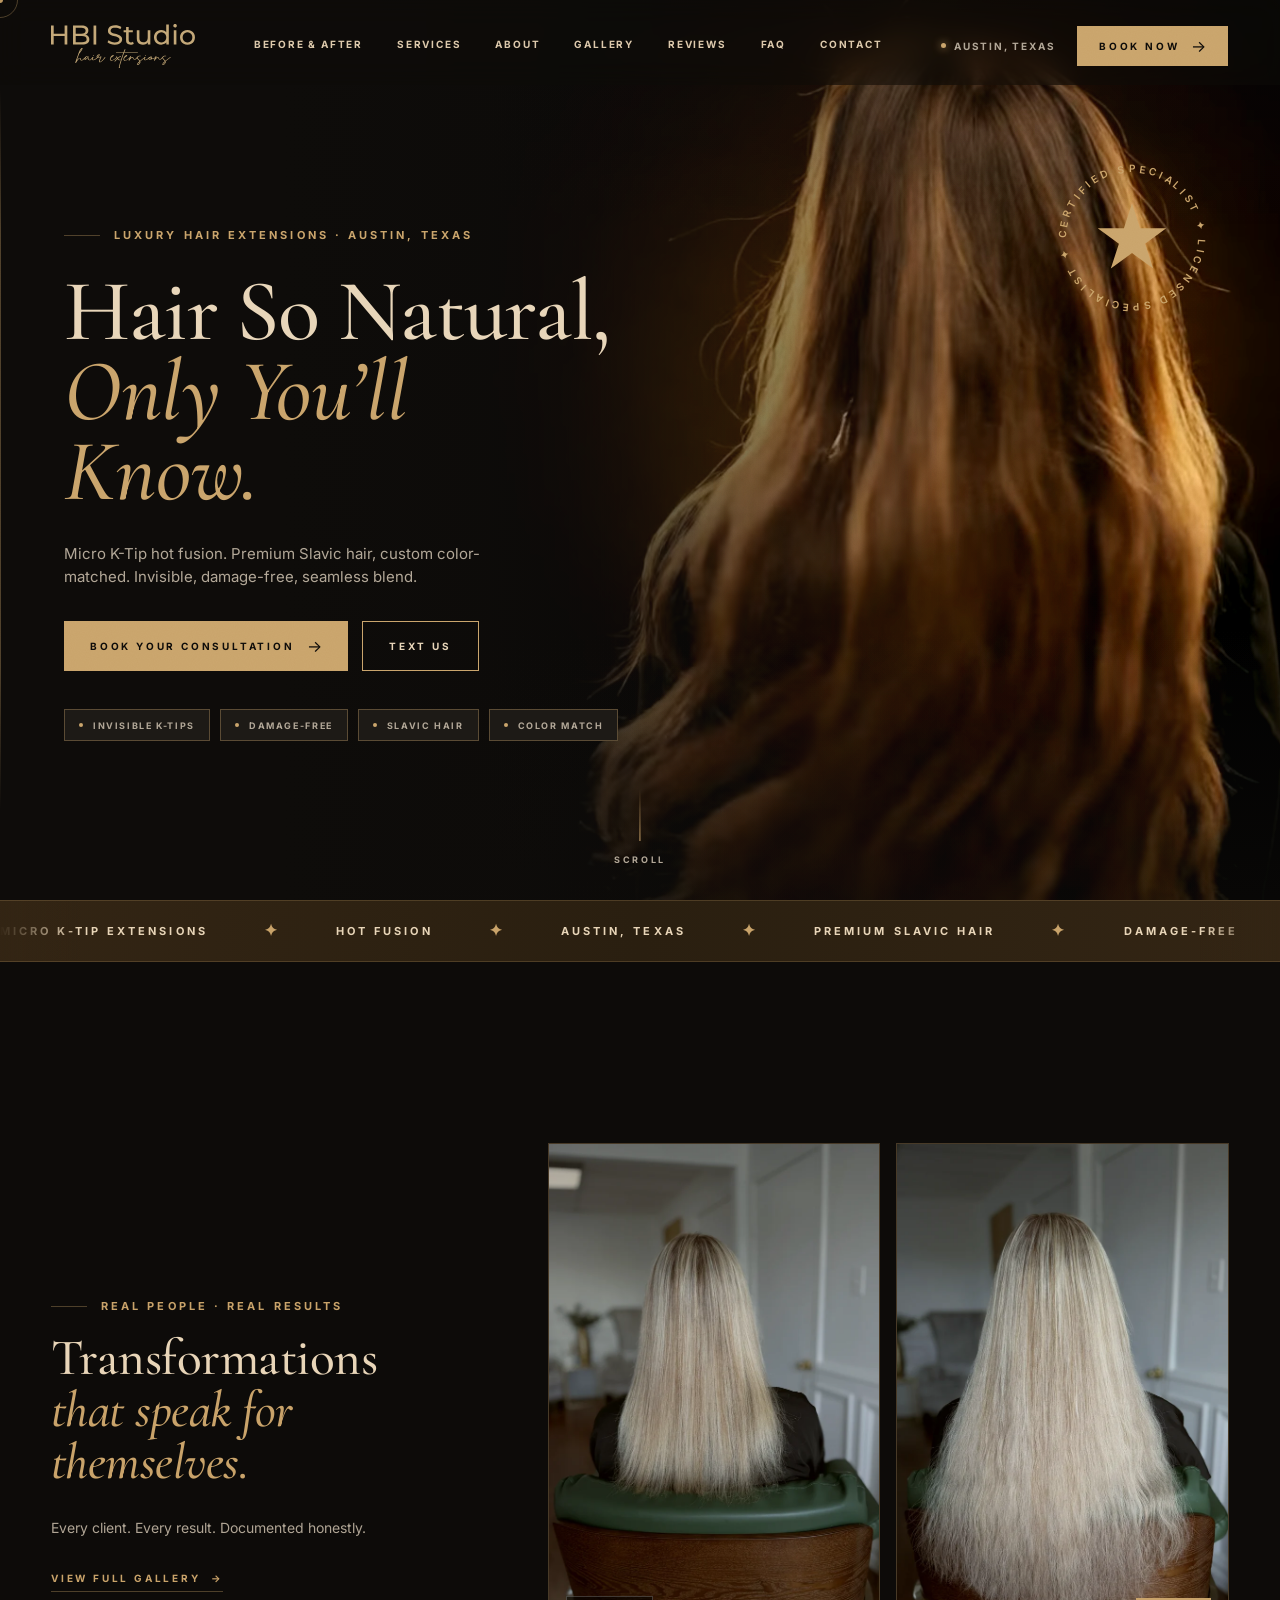
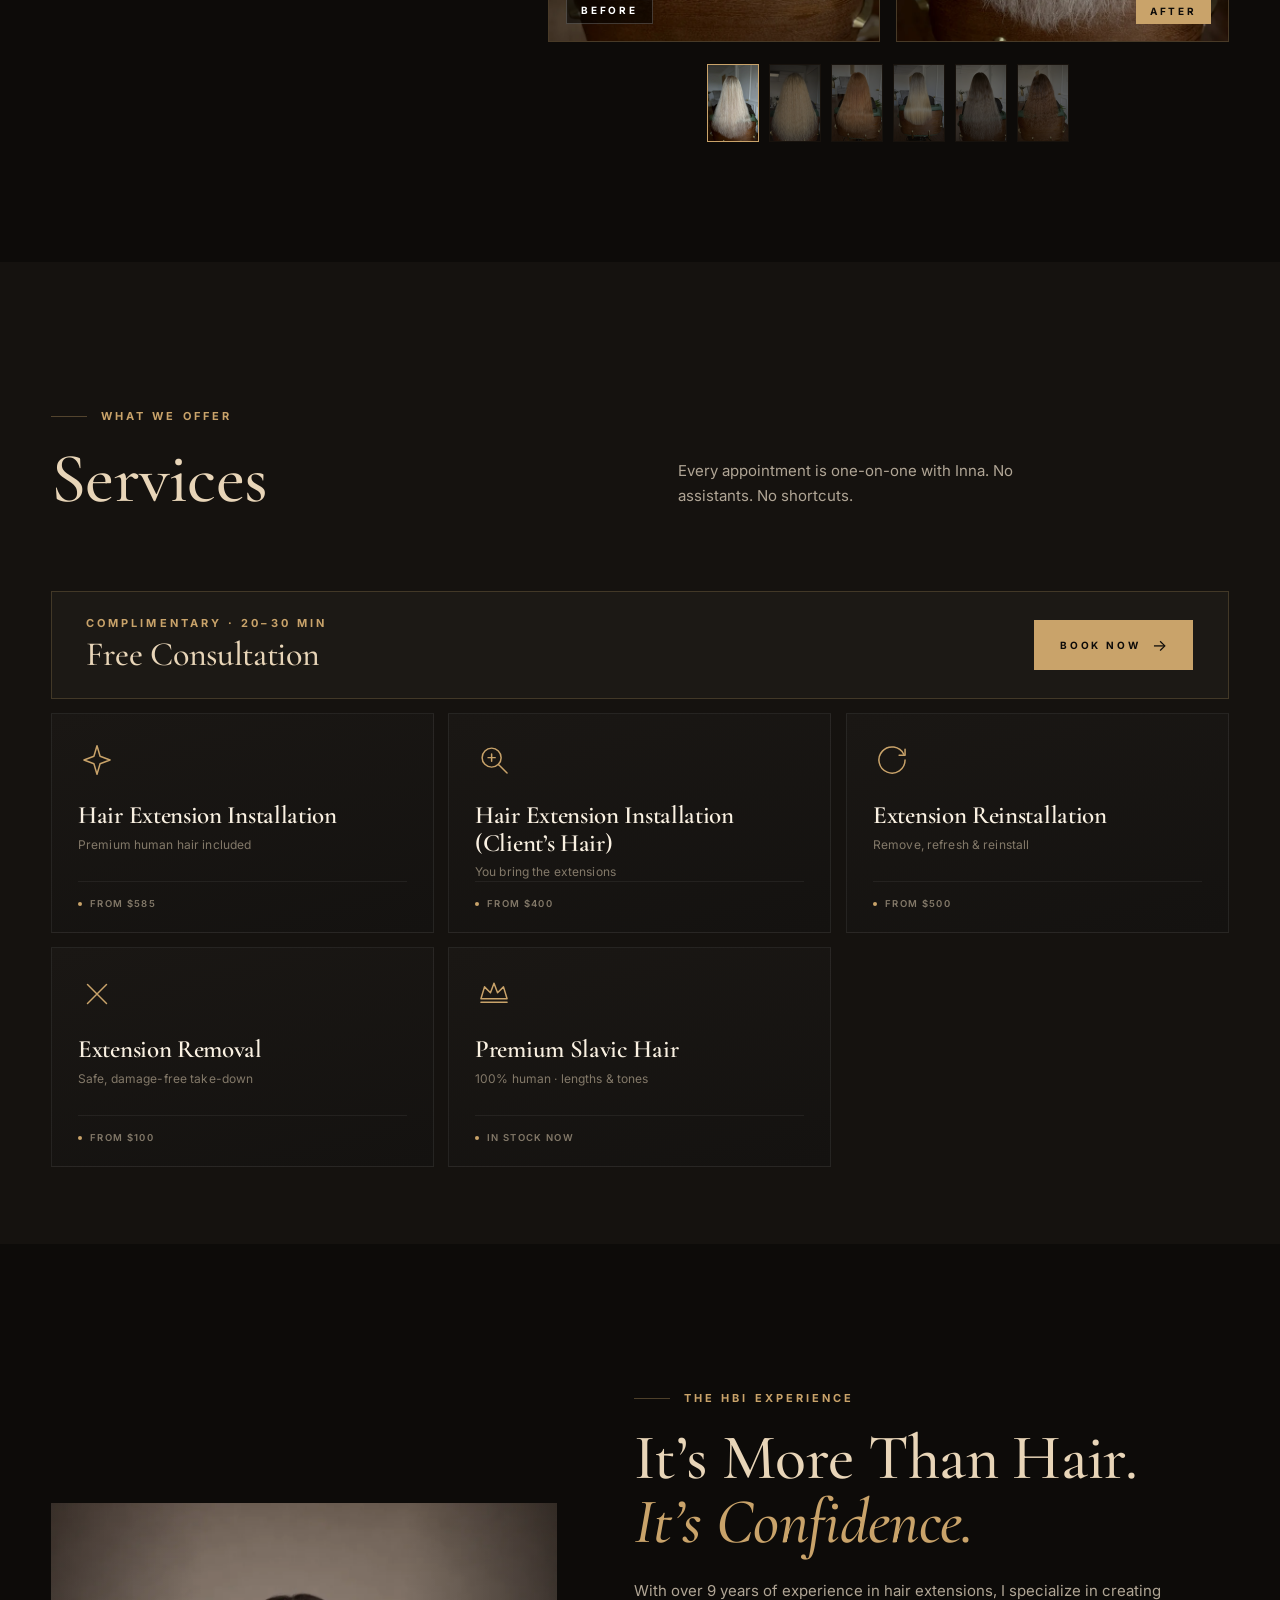
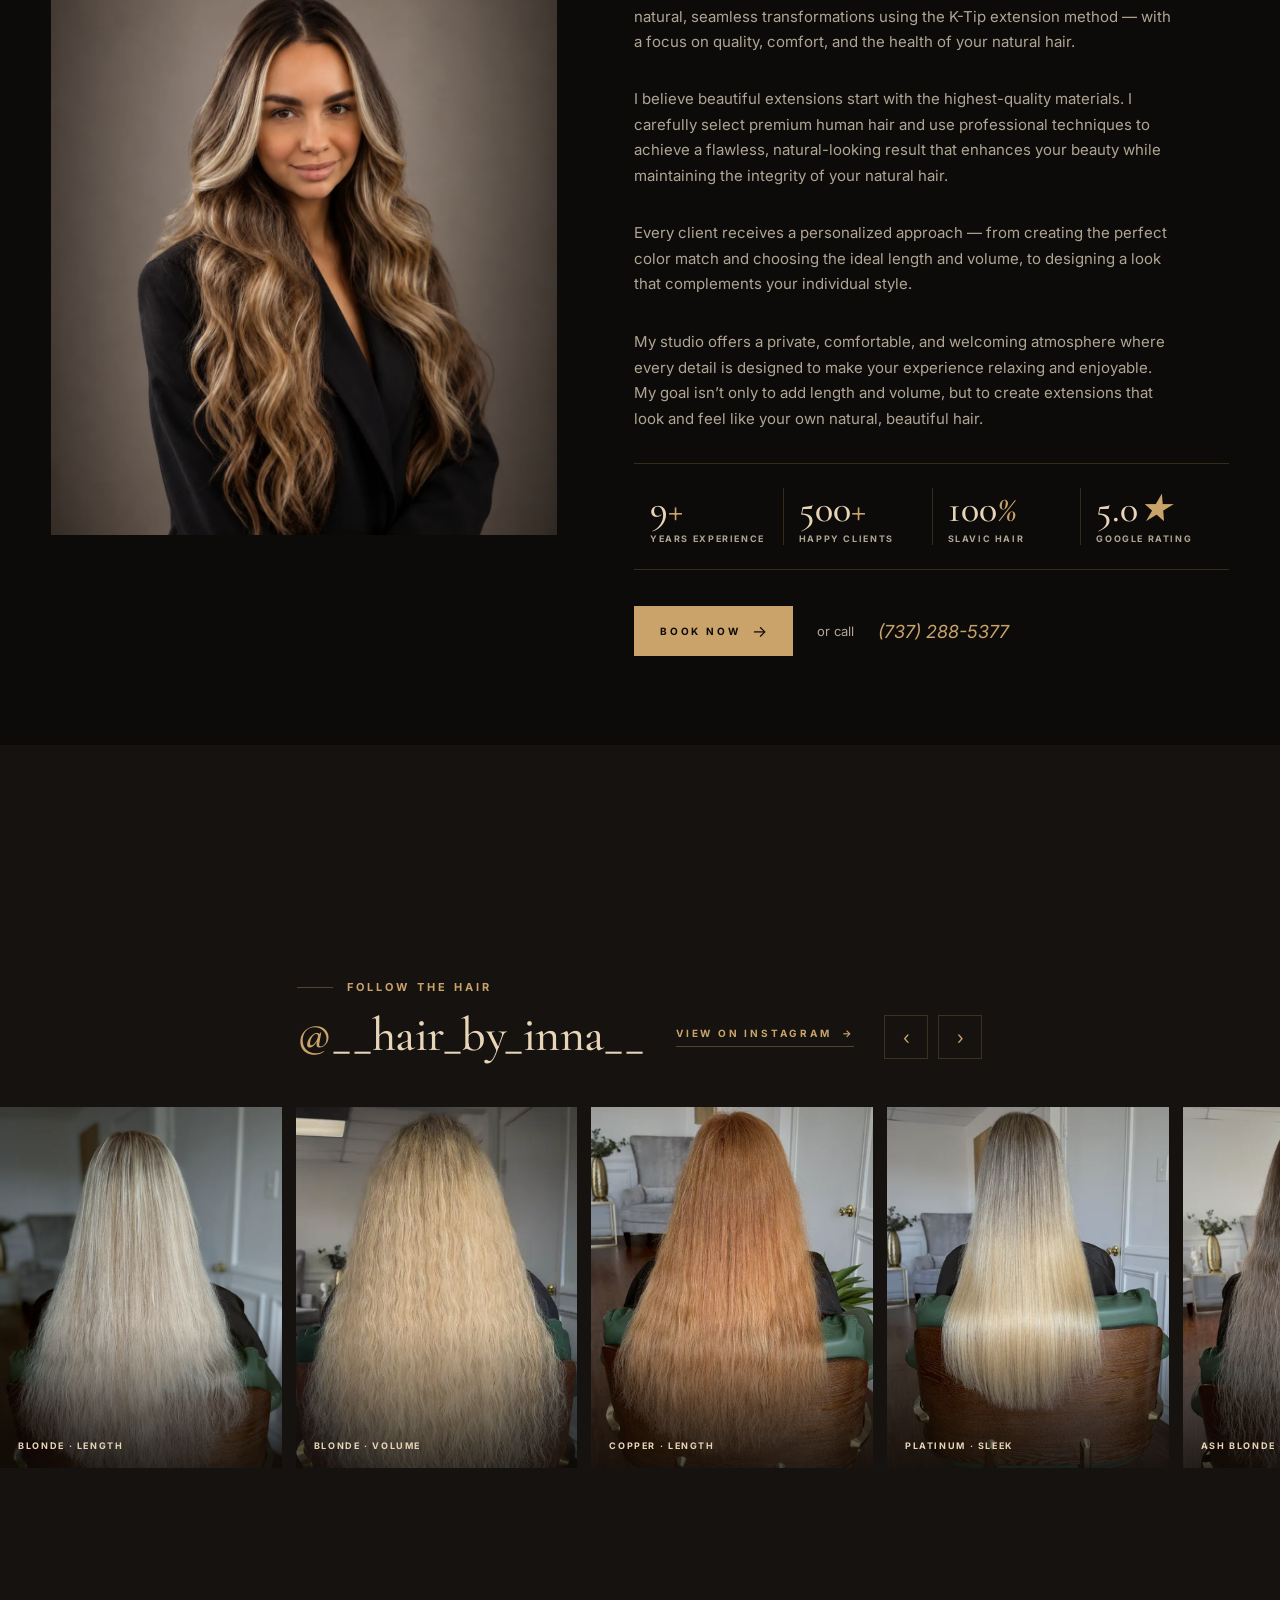
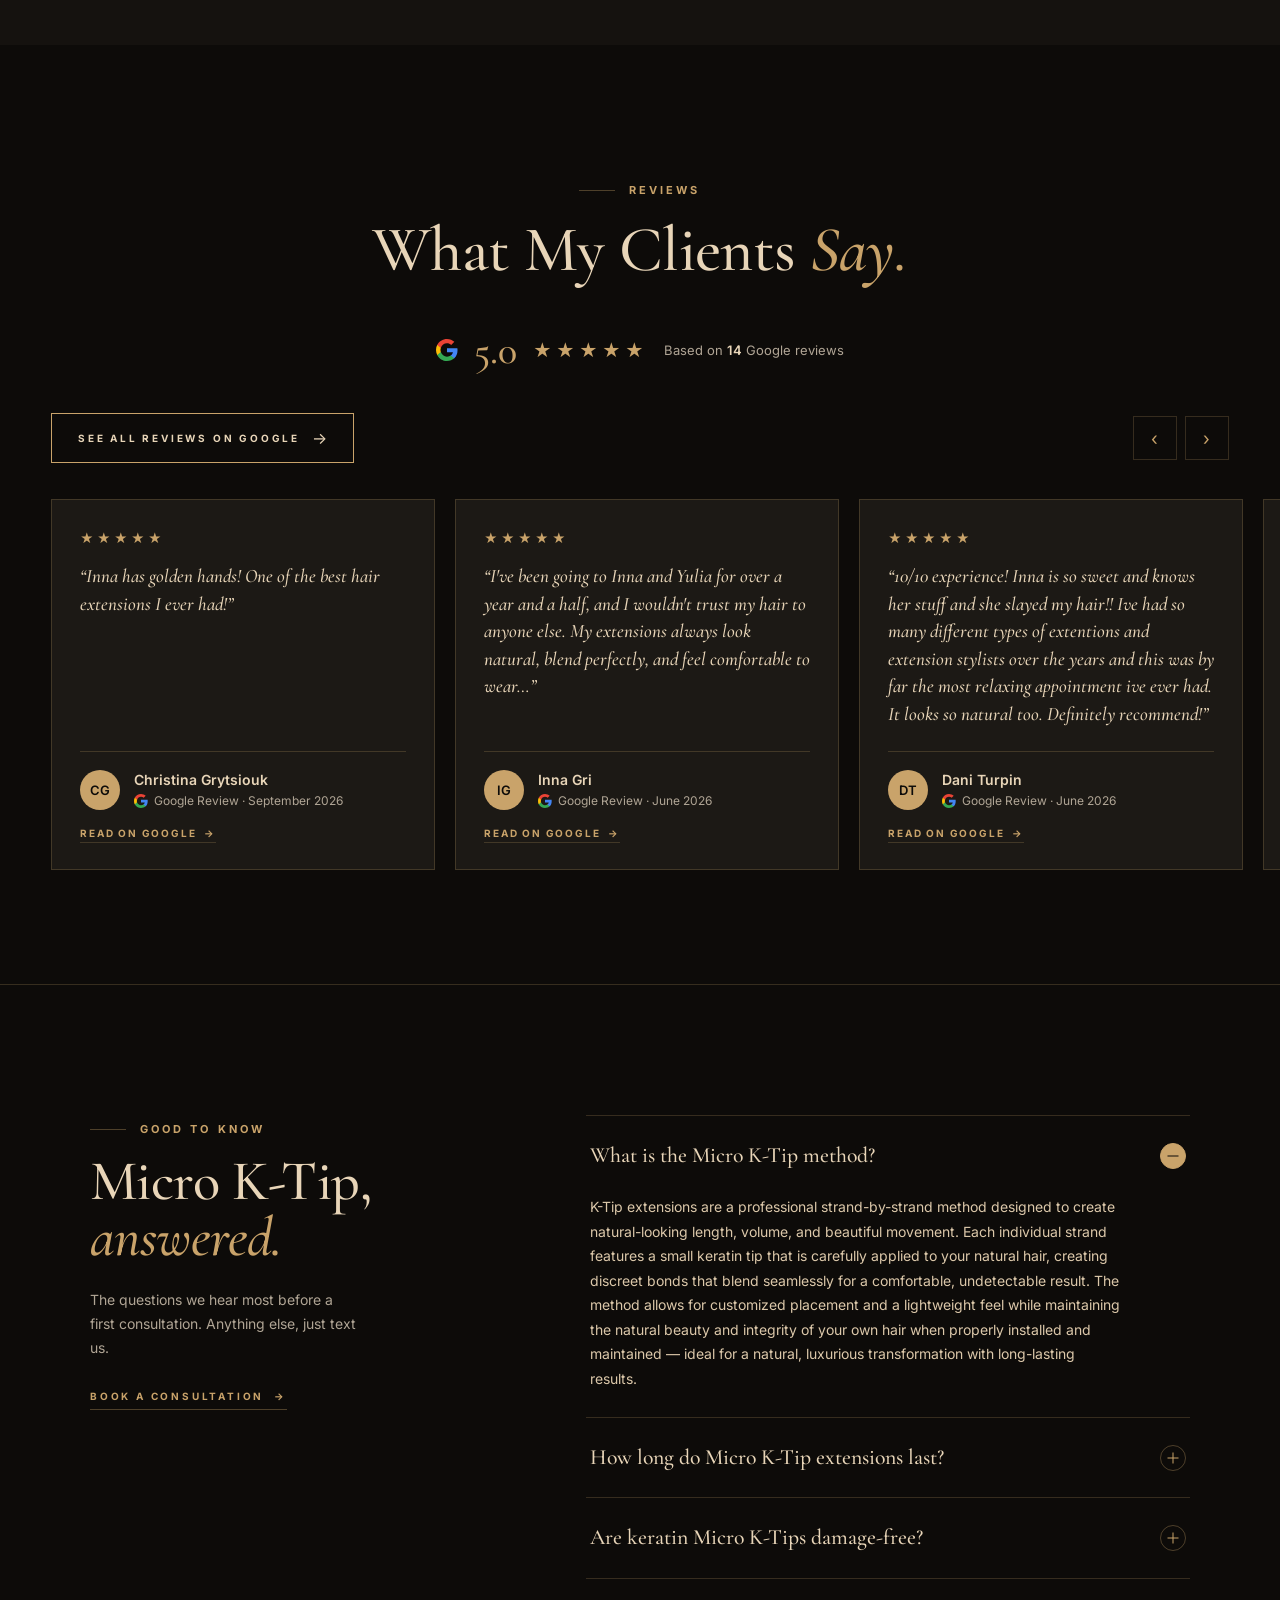
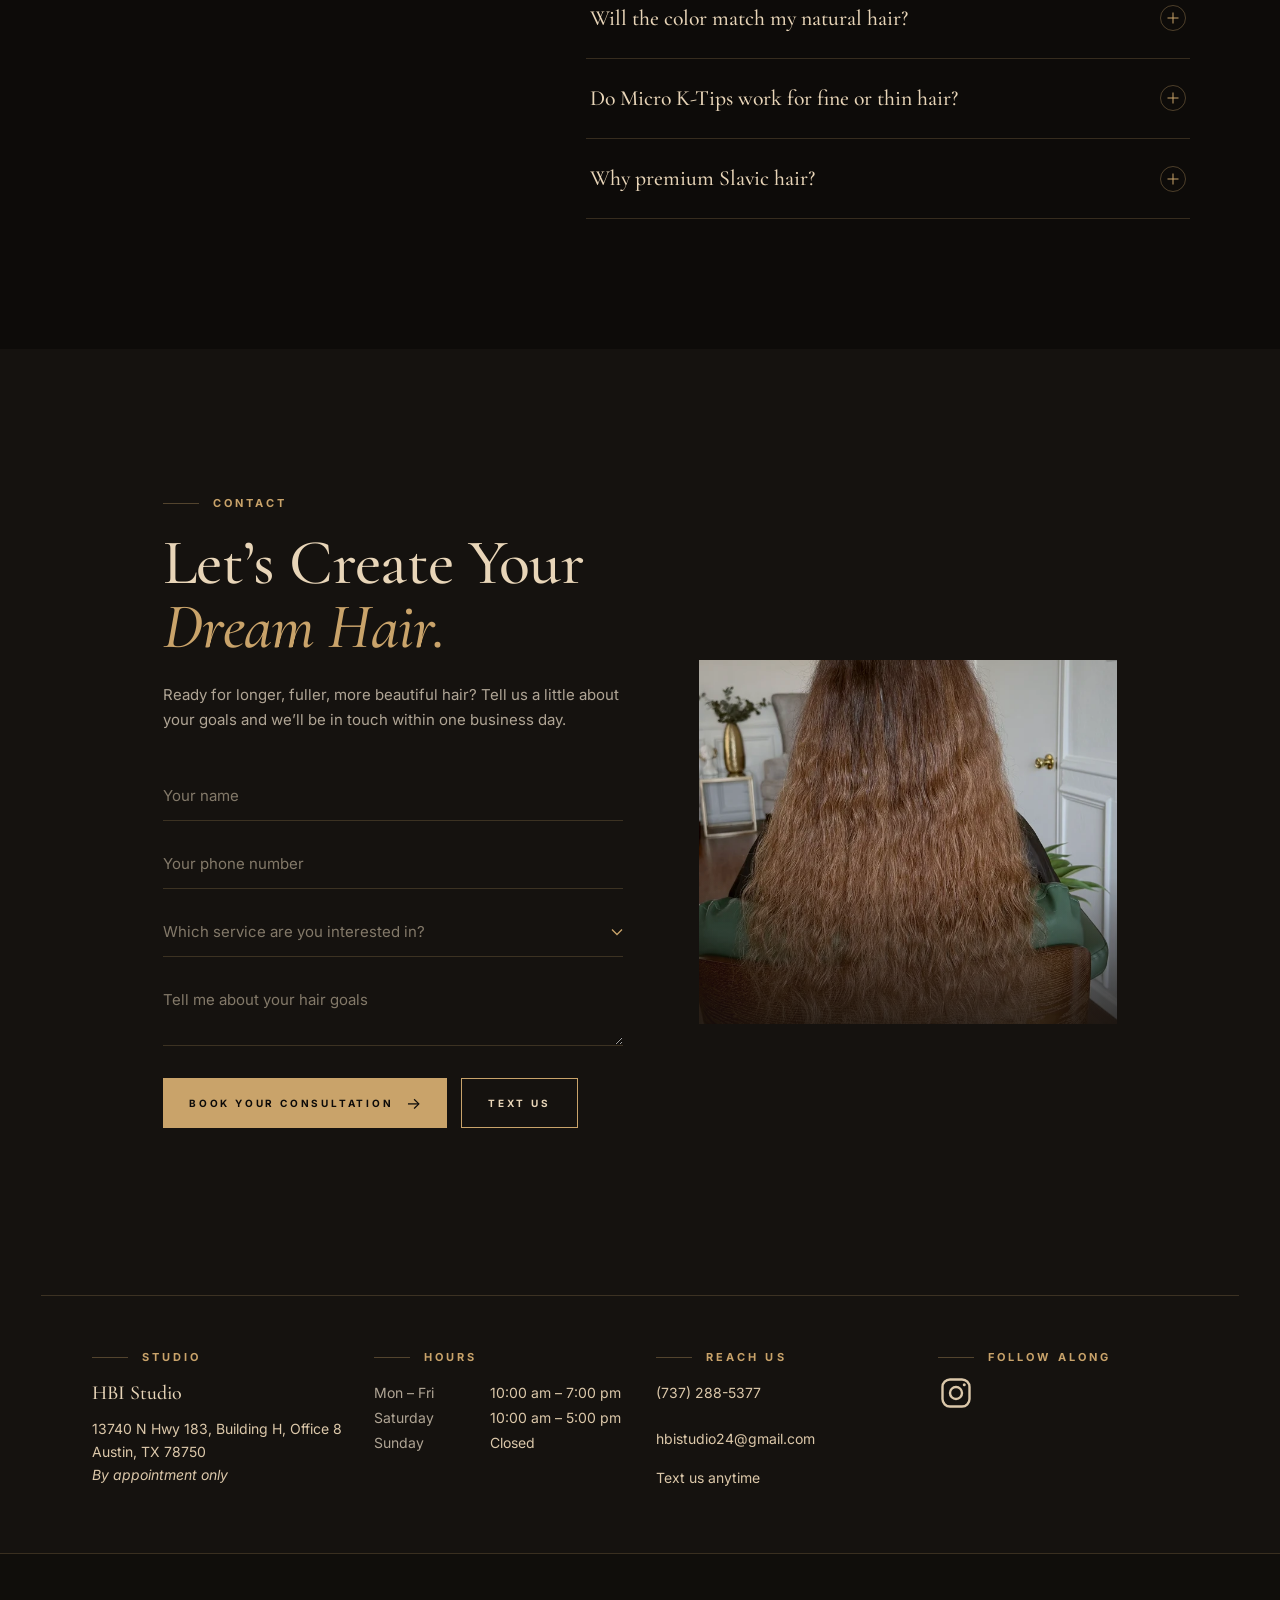
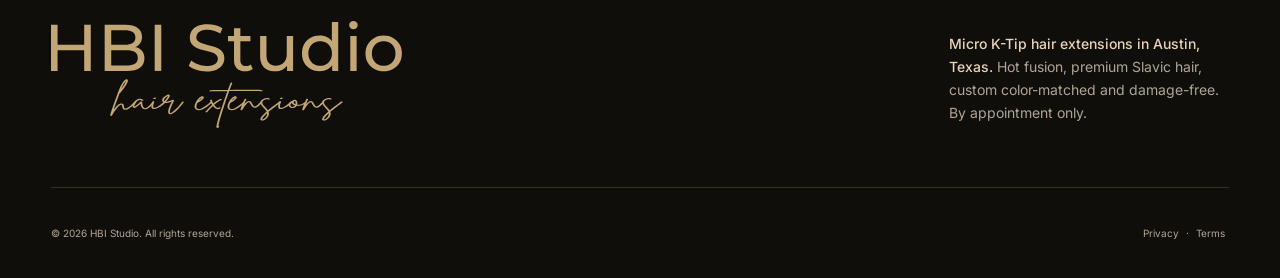
==== commit 449b4e03: "Let the last section give way to the footer The wheel handler claimed the event before checking whet" ====
--- a/site/index.html
+++ b/site/index.html
@@ -1223,7 +1223,7 @@
     })();
   </script>
 
-  <script src="main.js?v=20260912-10" defer></script>
+  <script src="main.js?v=20260912-12" defer></script>
 
   <script>
   (function () {
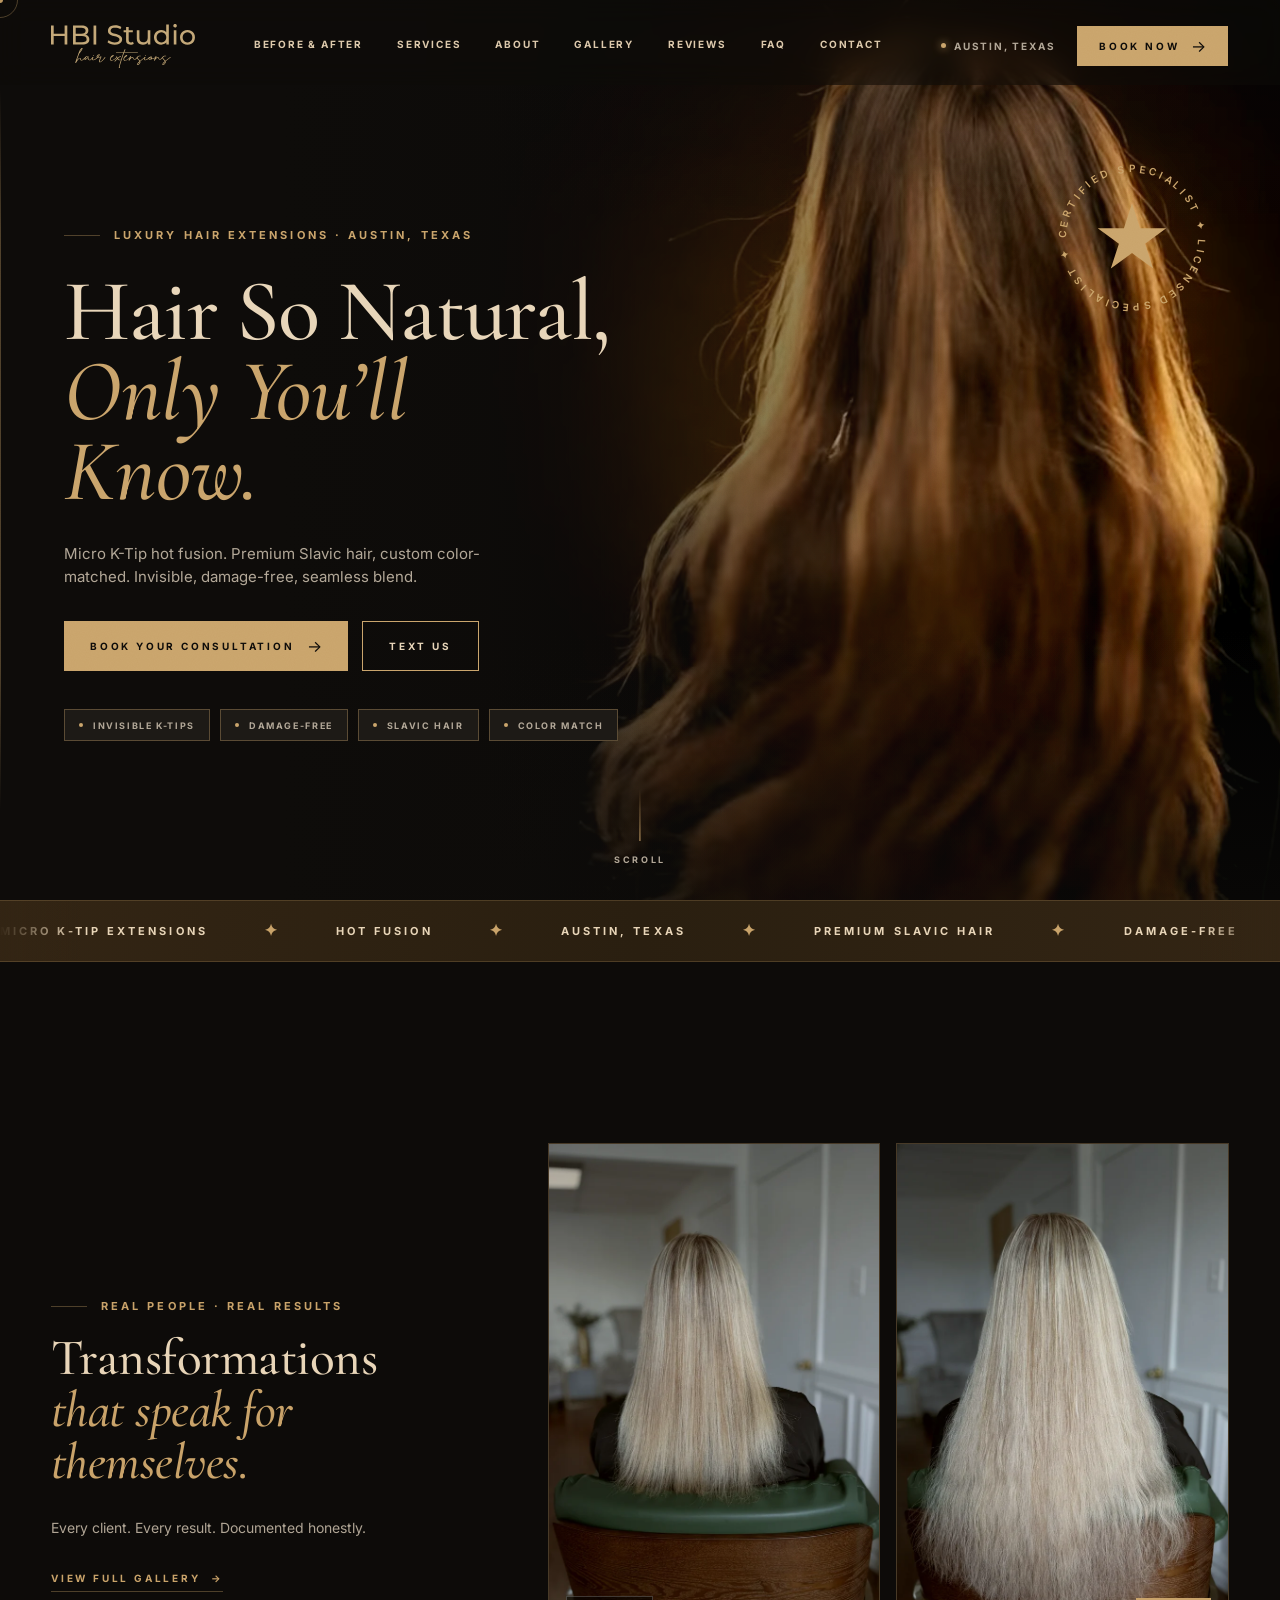
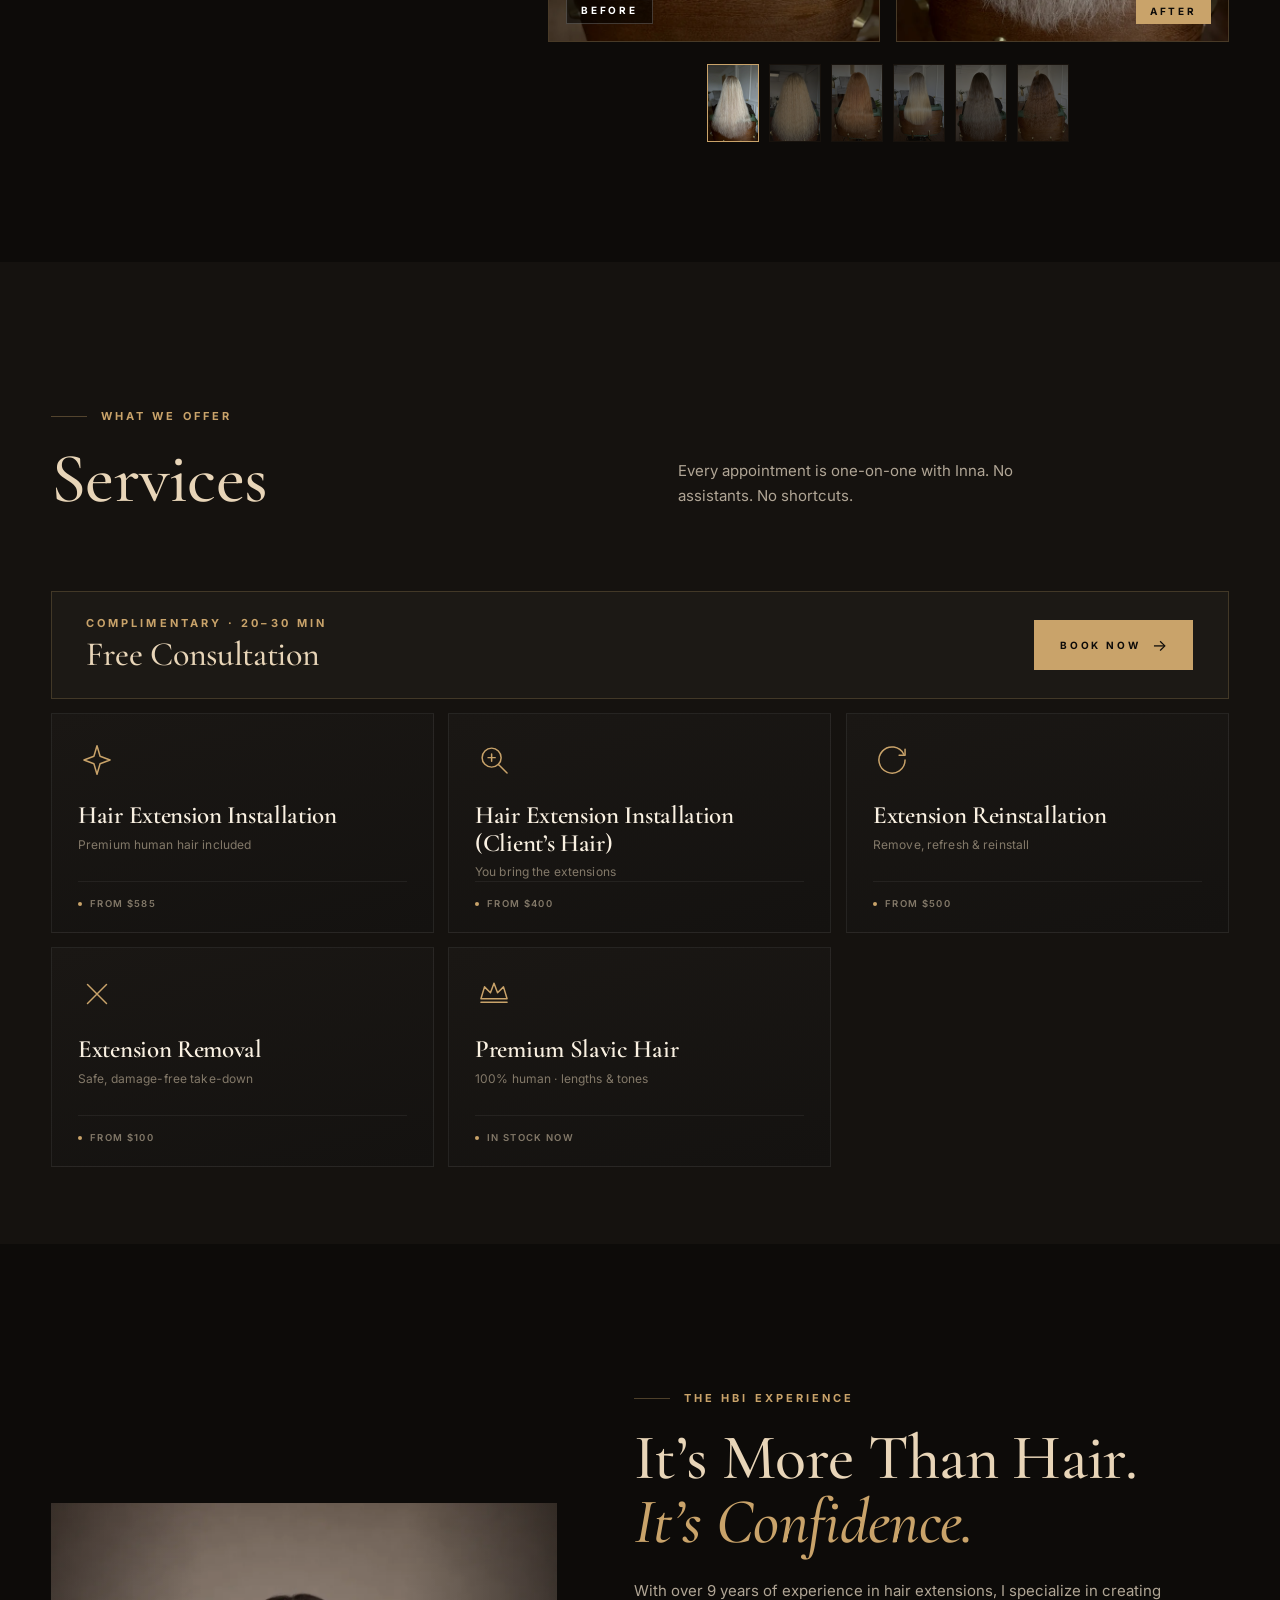
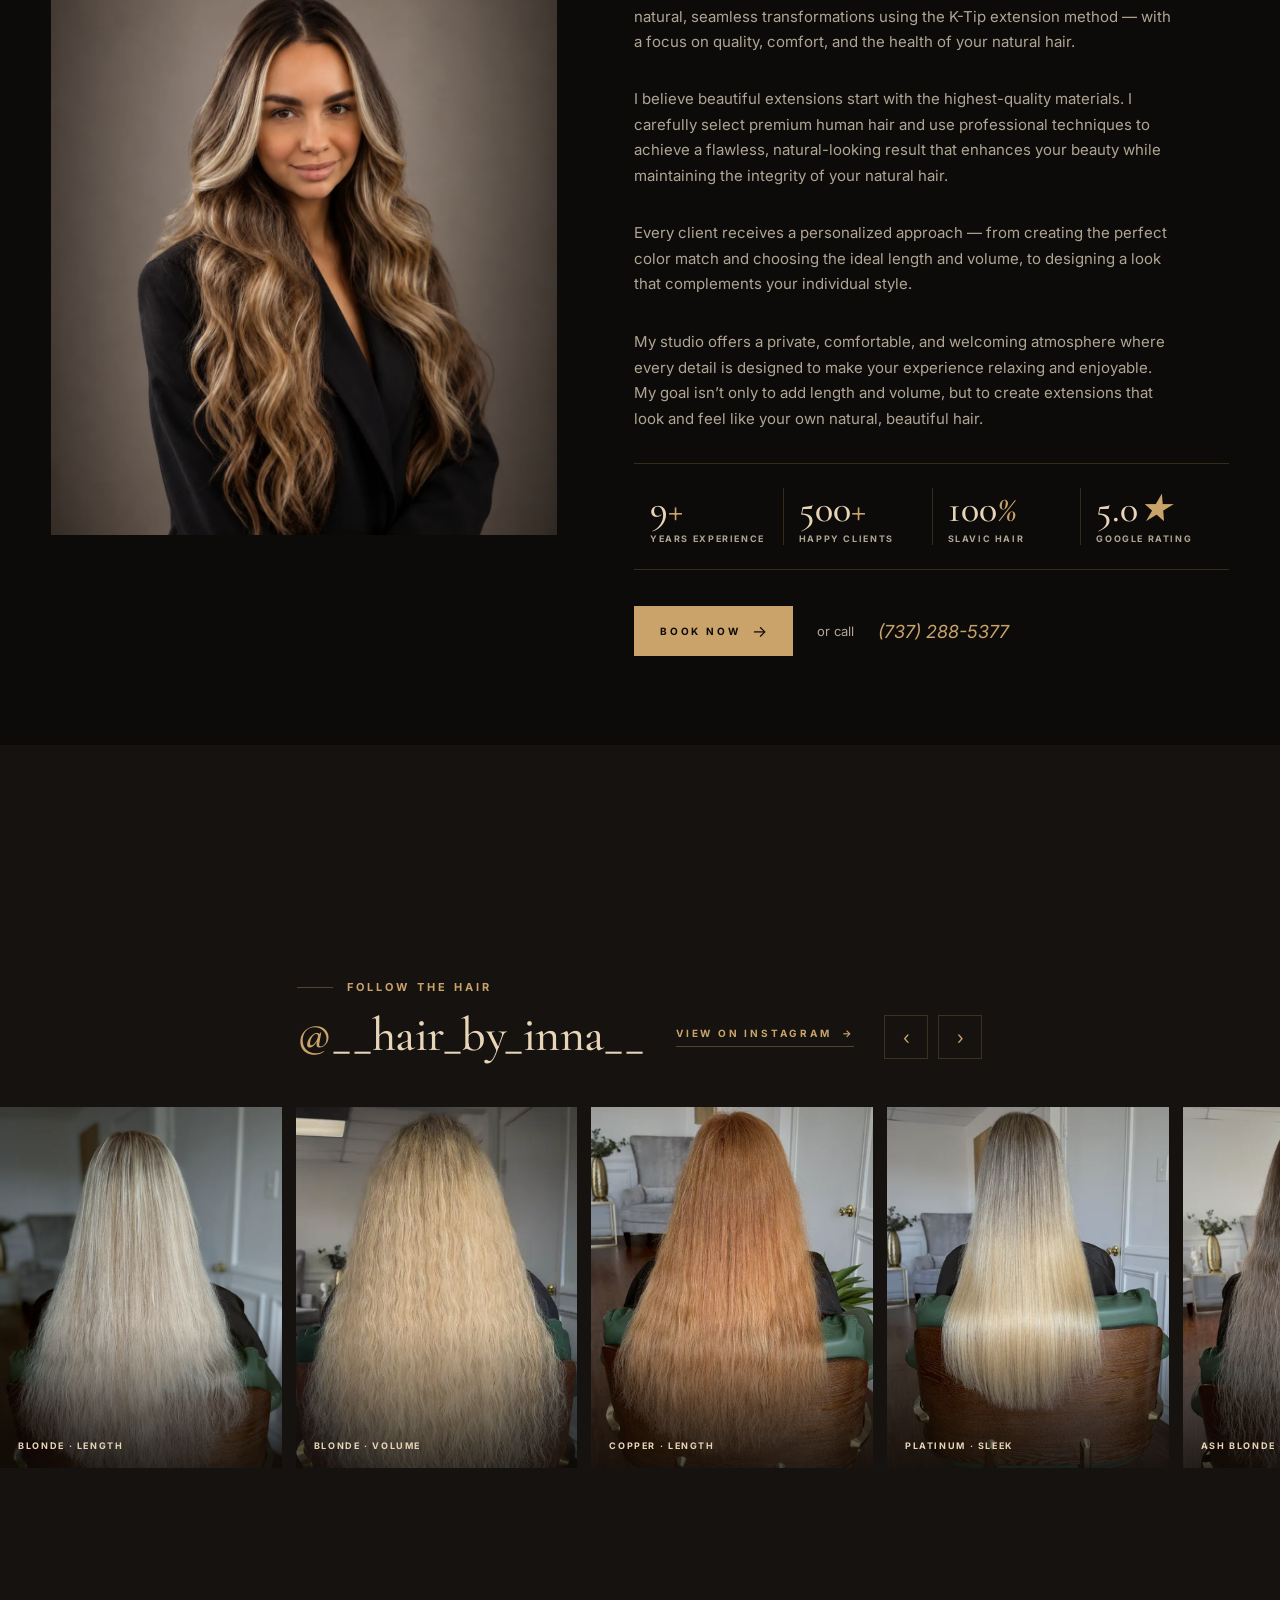
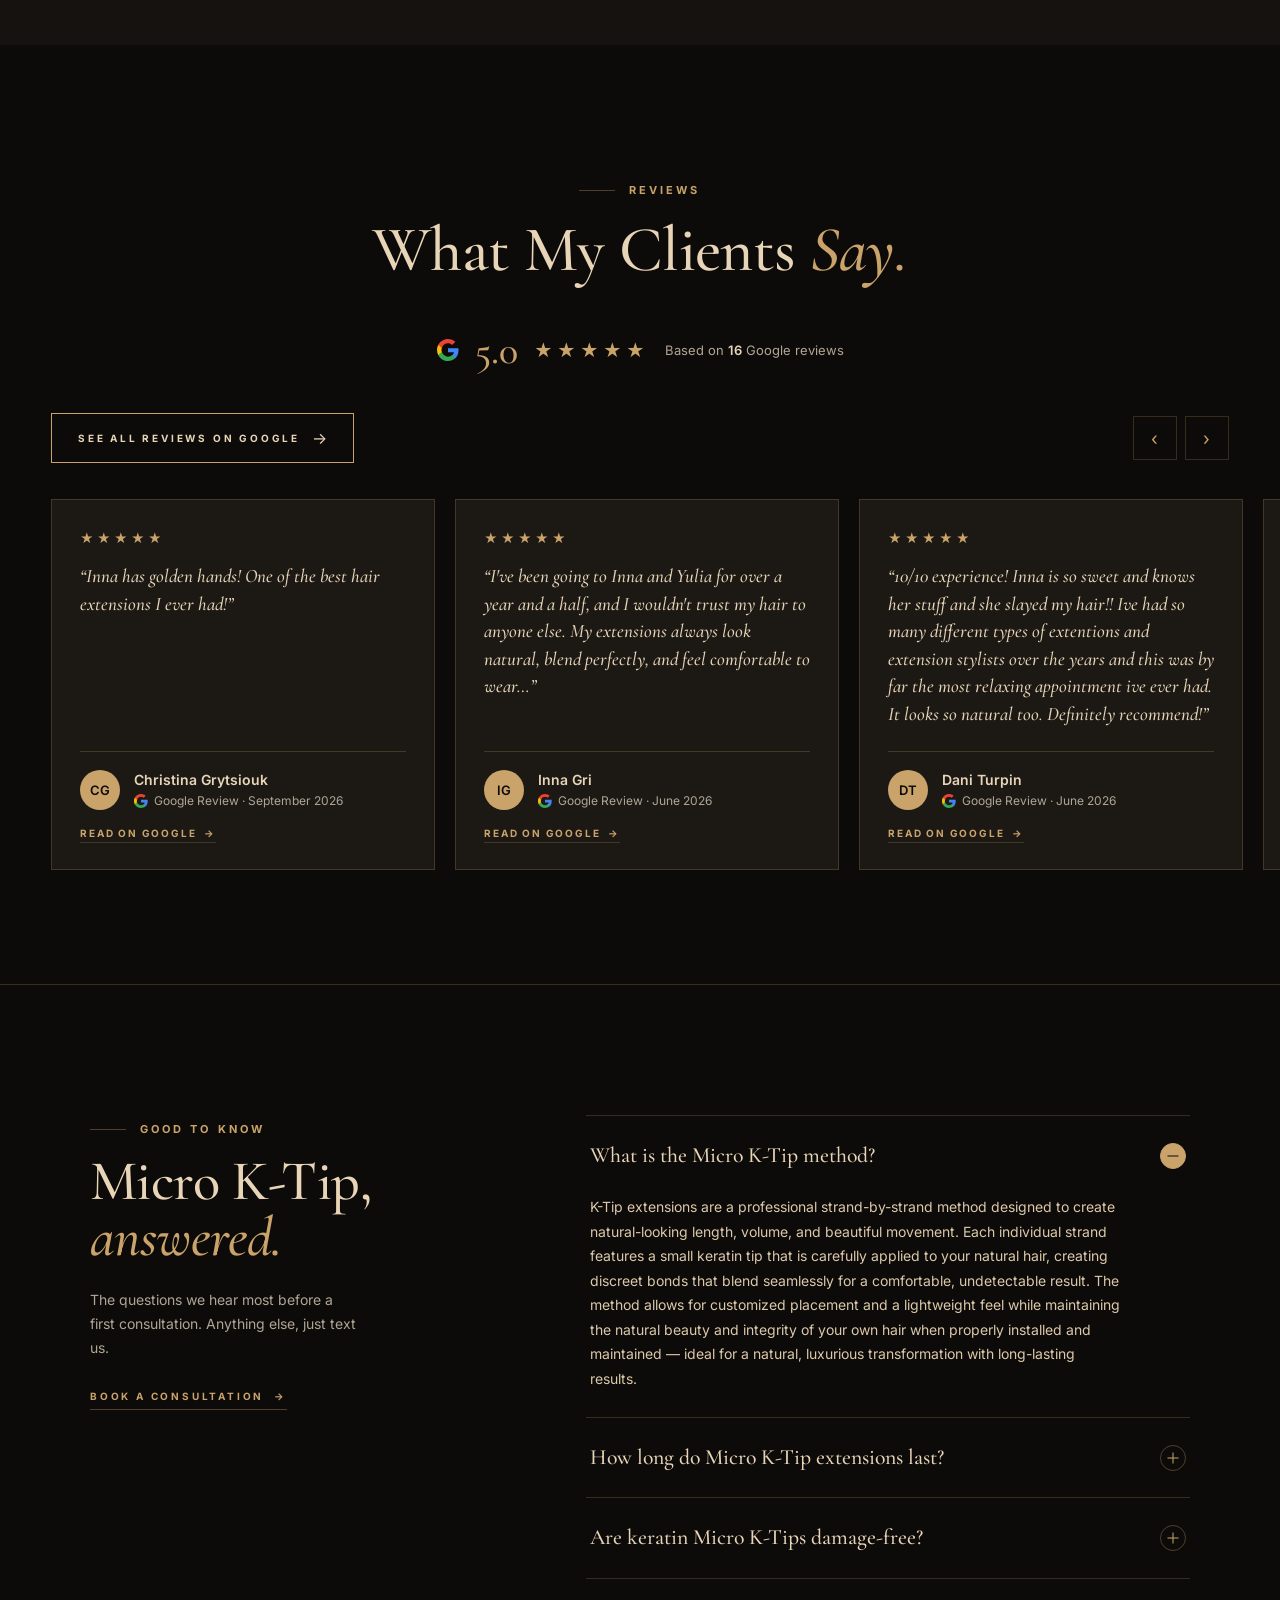
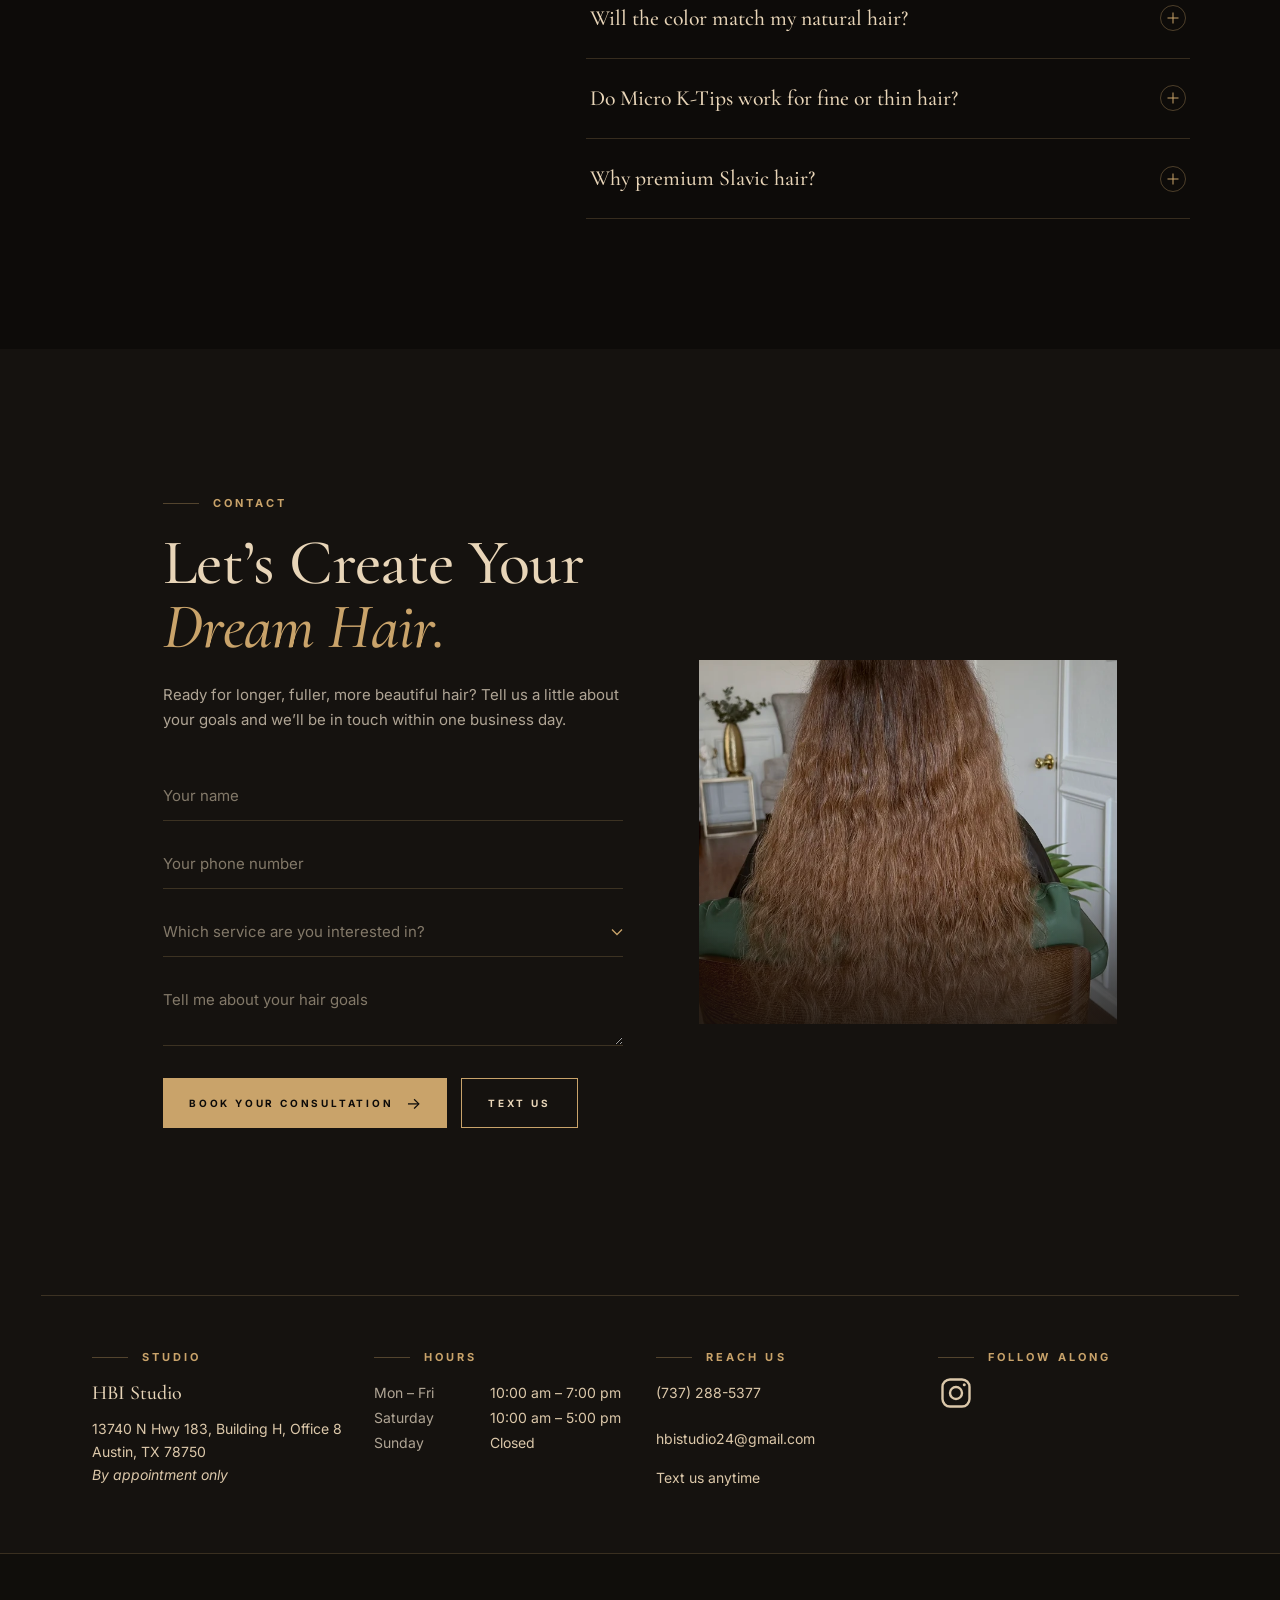
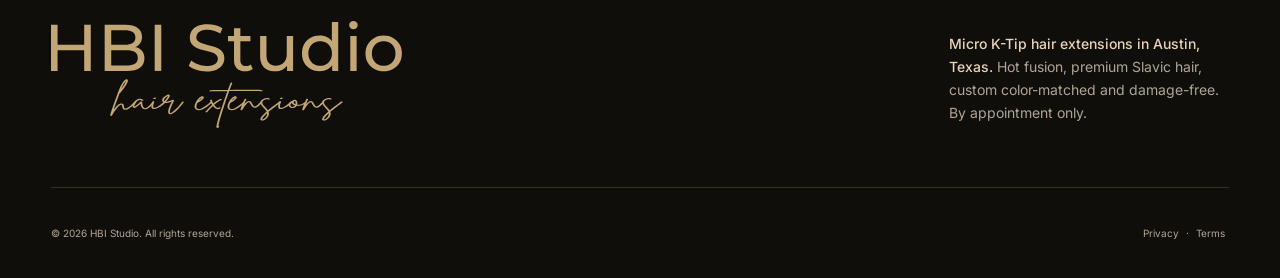
==== commit c367c433: "Reviews: two new Google reviews, count 16 Lyndsey Bonugli and Alexandria Bonugli (both 5 stars, Sept" ====
--- a/site/index.html
+++ b/site/index.html
@@ -46,7 +46,7 @@
       "https://www.instagram.com/__hair_by_inna__/",
       "https://maps.app.goo.gl/on6bKGeQYGcoW2rF8"
     ],
-    "aggregateRating": { "@type": "AggregateRating", "ratingValue": "5.0", "reviewCount": "14" }
+    "aggregateRating": { "@type": "AggregateRating", "ratingValue": "5.0", "reviewCount": "16" }
   }
   </script>
   <script type="application/ld+json">
@@ -781,11 +781,11 @@
           <span class="eyebrow center reveal">Reviews</span>
           <h2 class="reveal" data-delay="100">What My Clients <span class="italic">Say.</span></h2>
           <!-- Count and rating are read from the live Google profile. Last checked 11 Sep 2026. -->
-          <a class="score reveal" data-delay="200" href="https://search.google.com/local/reviews?placeid=ChIJ2fm51yAzW4YRcansoLvnxGI" target="_blank" rel="noopener" aria-label="HBI Studio on Google: 5.0 stars from 14 reviews">
+          <a class="score reveal" data-delay="200" href="https://search.google.com/local/reviews?placeid=ChIJ2fm51yAzW4YRcansoLvnxGI" target="_blank" rel="noopener" aria-label="HBI Studio on Google: 5.0 stars from 16 reviews">
             <svg class="g-mark" aria-hidden="true"><use href="#g-mark"/></svg>
             <span class="num" id="scoreNum">5.0</span>
             <span class="stars" aria-hidden="true">★★★★★</span>
-            <span class="sub">Based on <strong>14</strong> Google reviews</span>
+            <span class="sub">Based on <strong>16</strong> Google reviews</span>
           </a>
         </div>
 
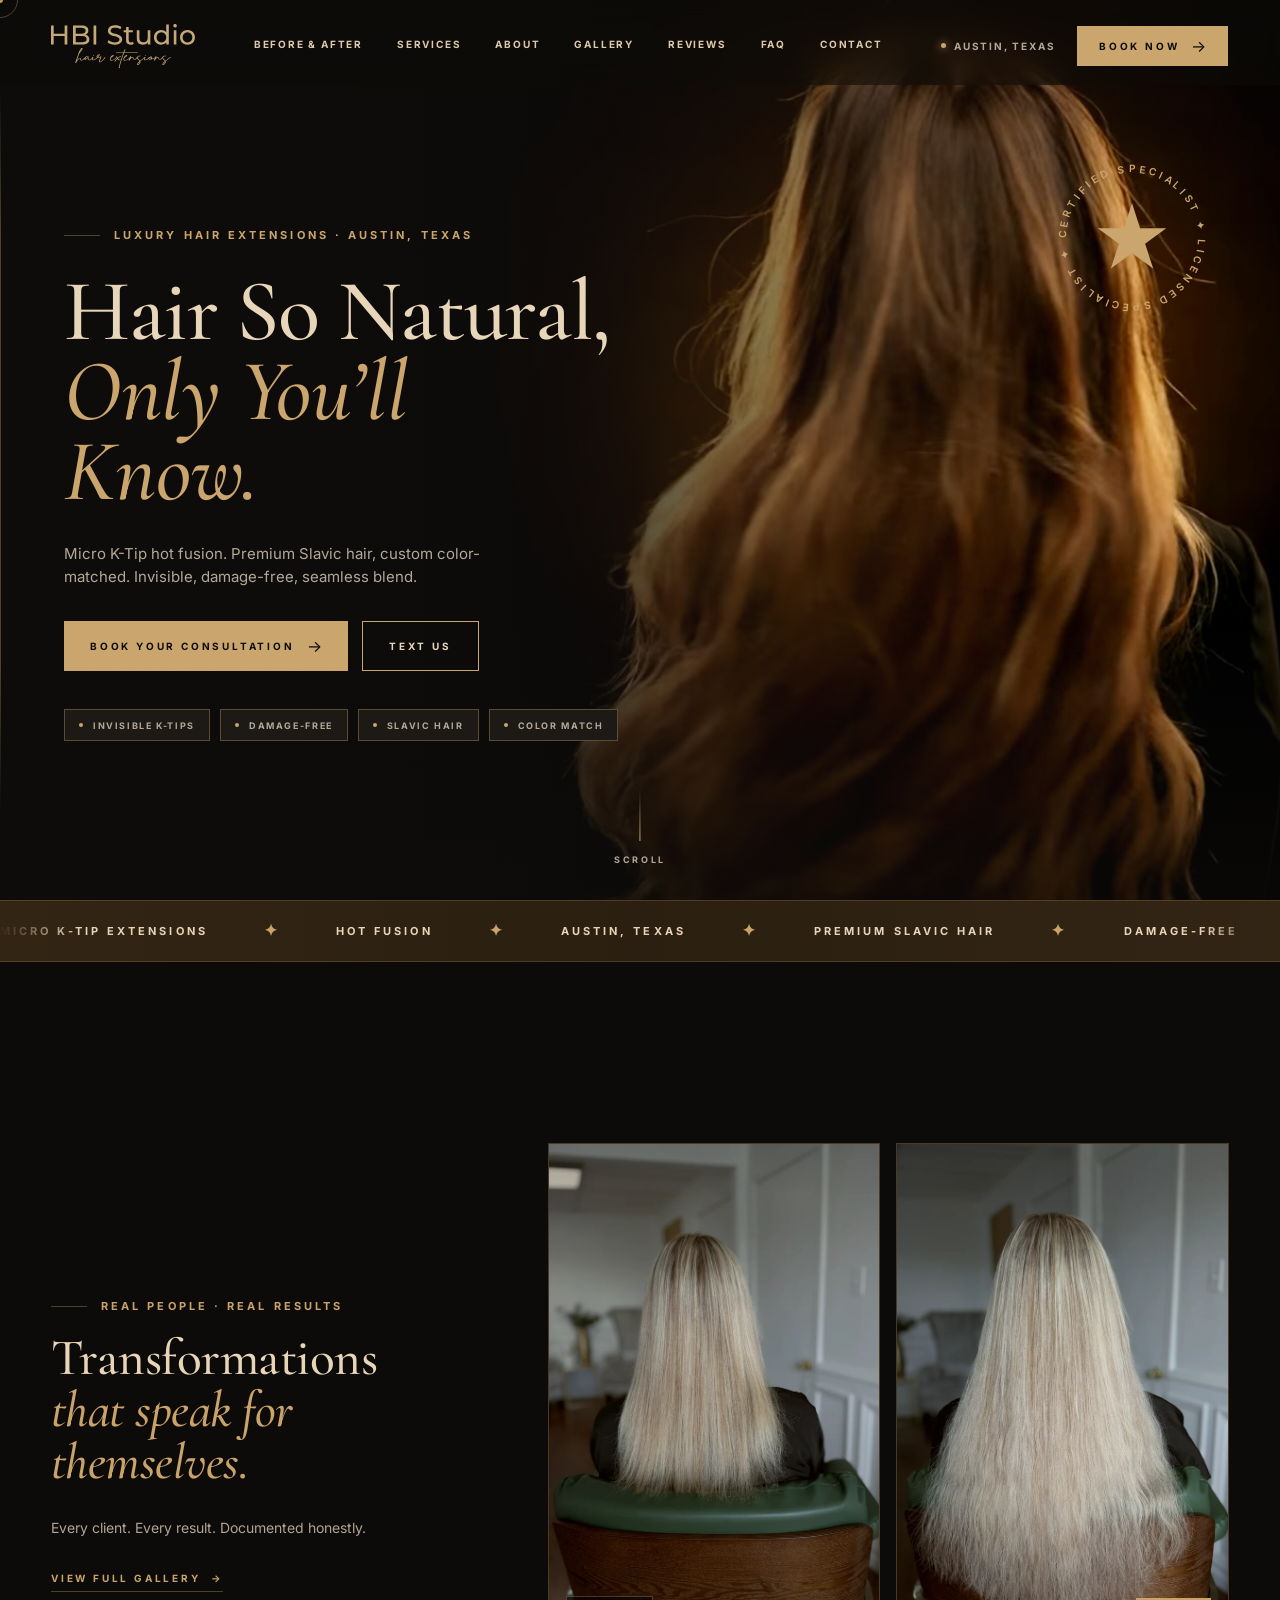
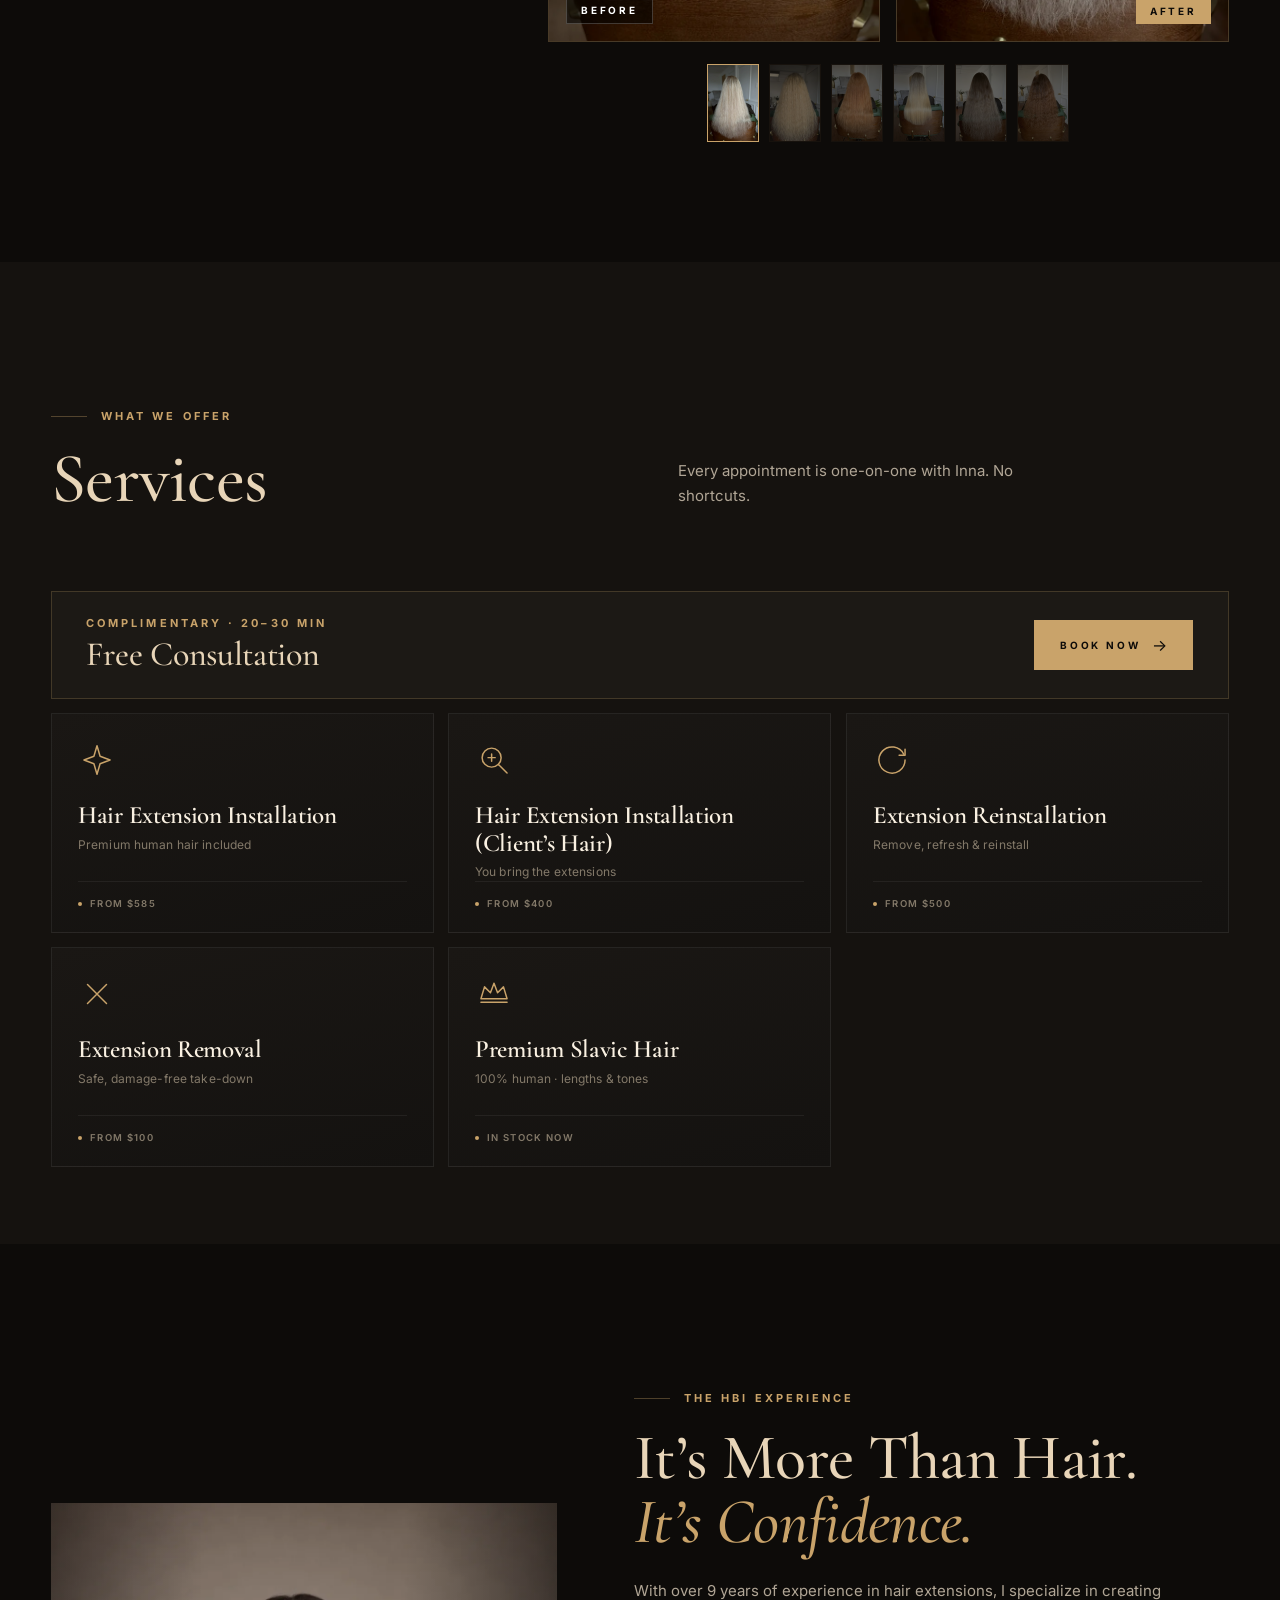
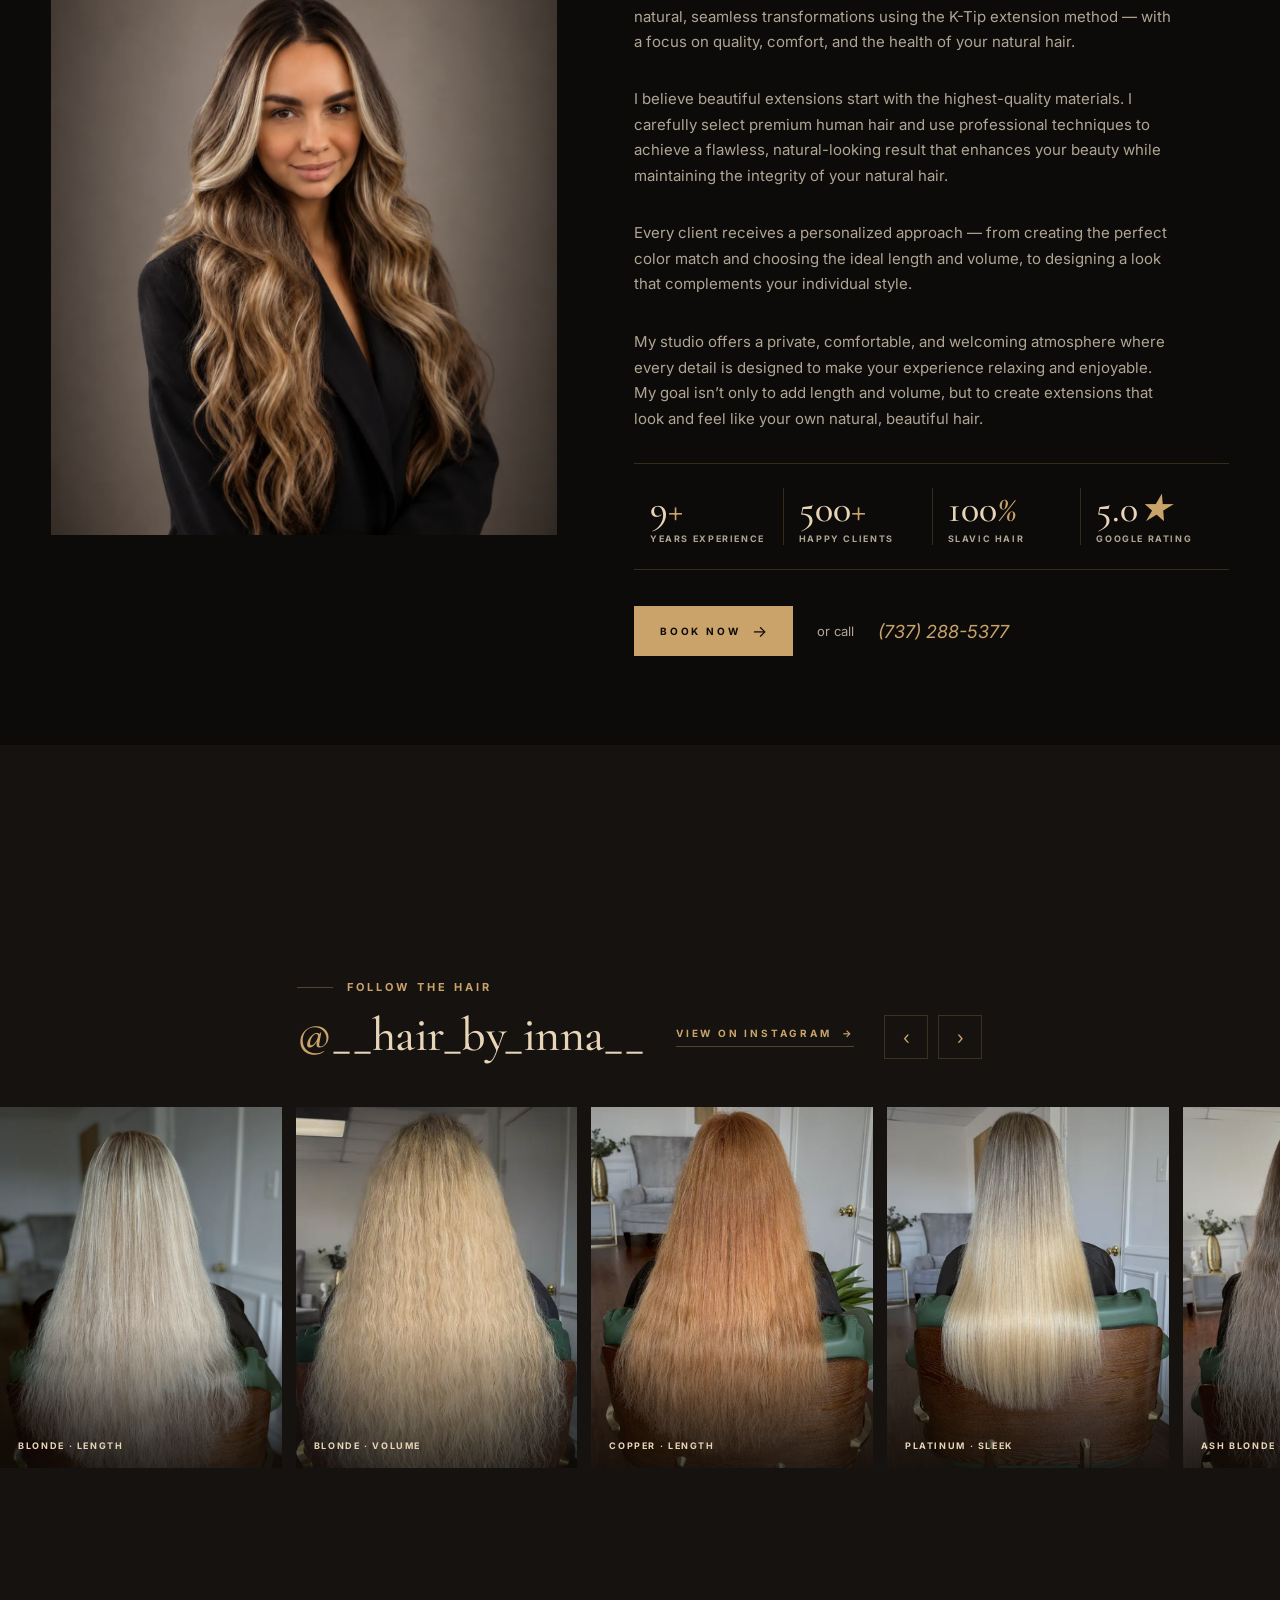
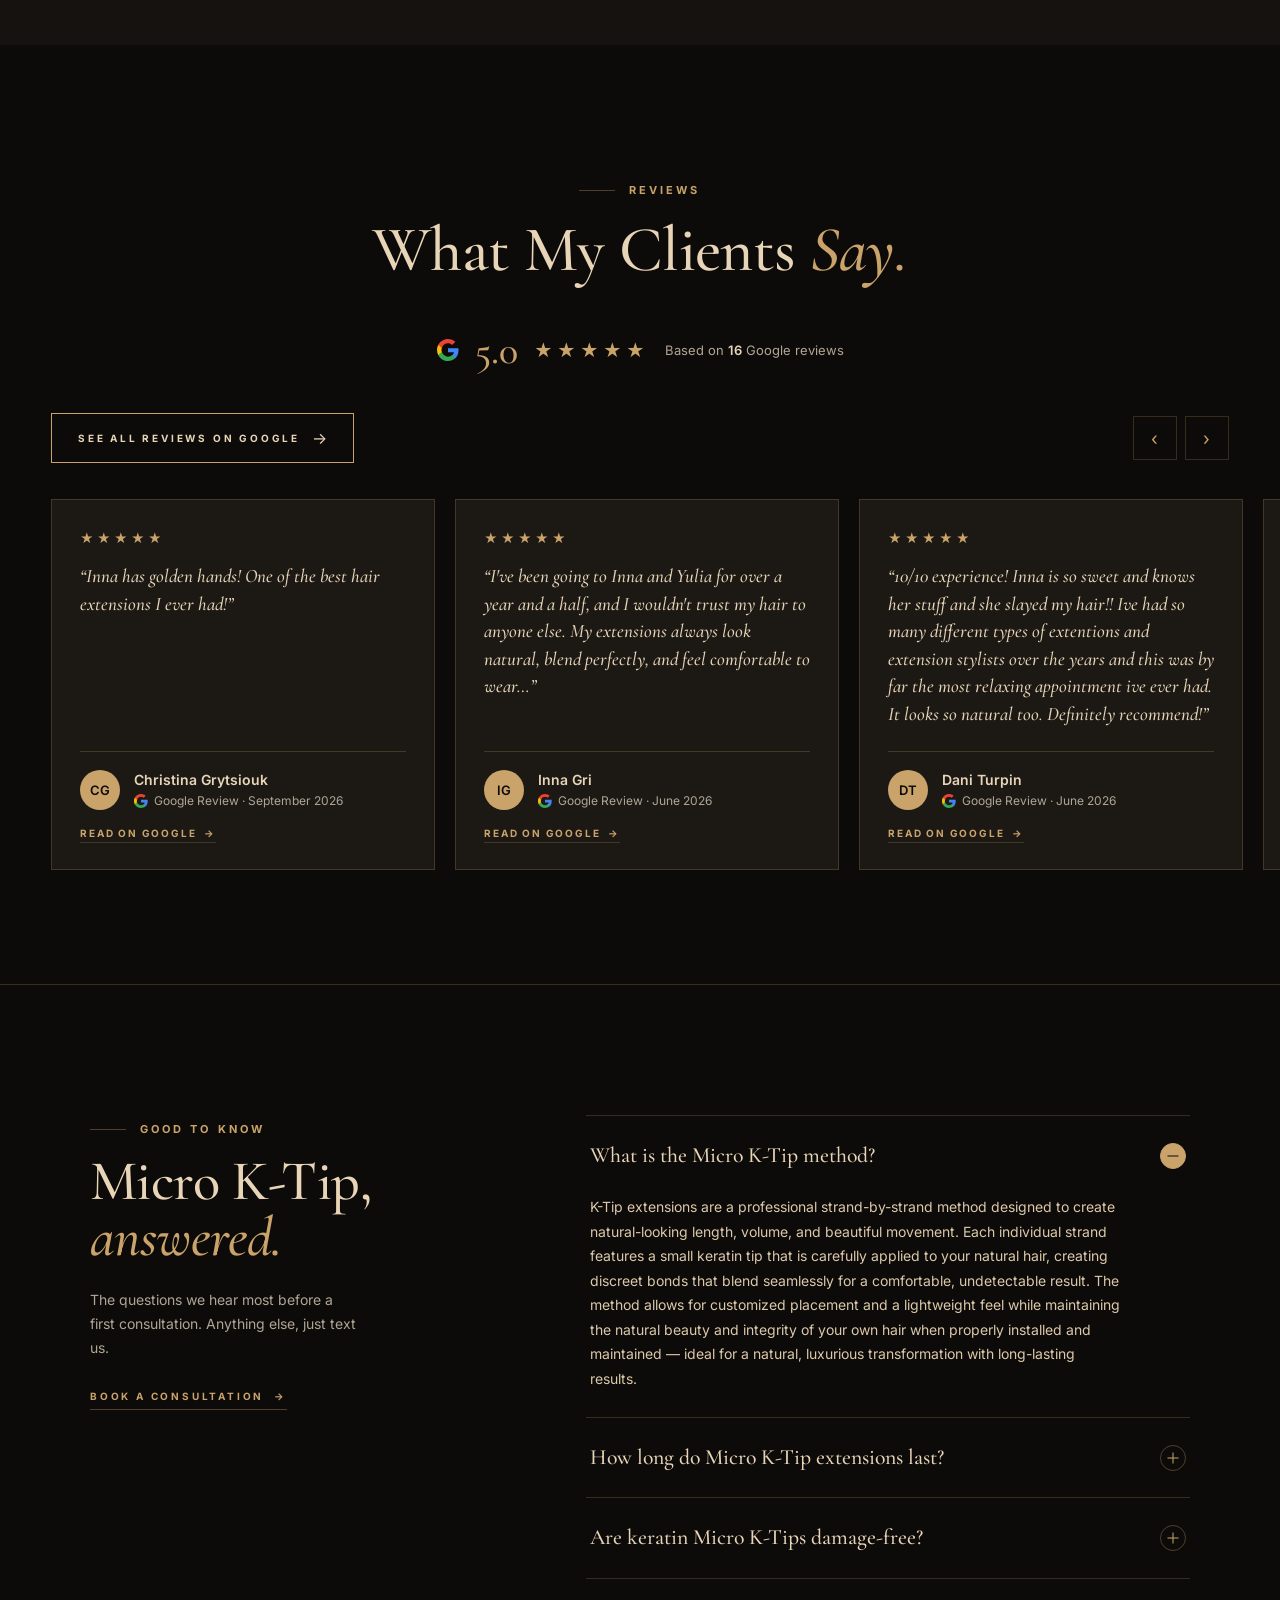
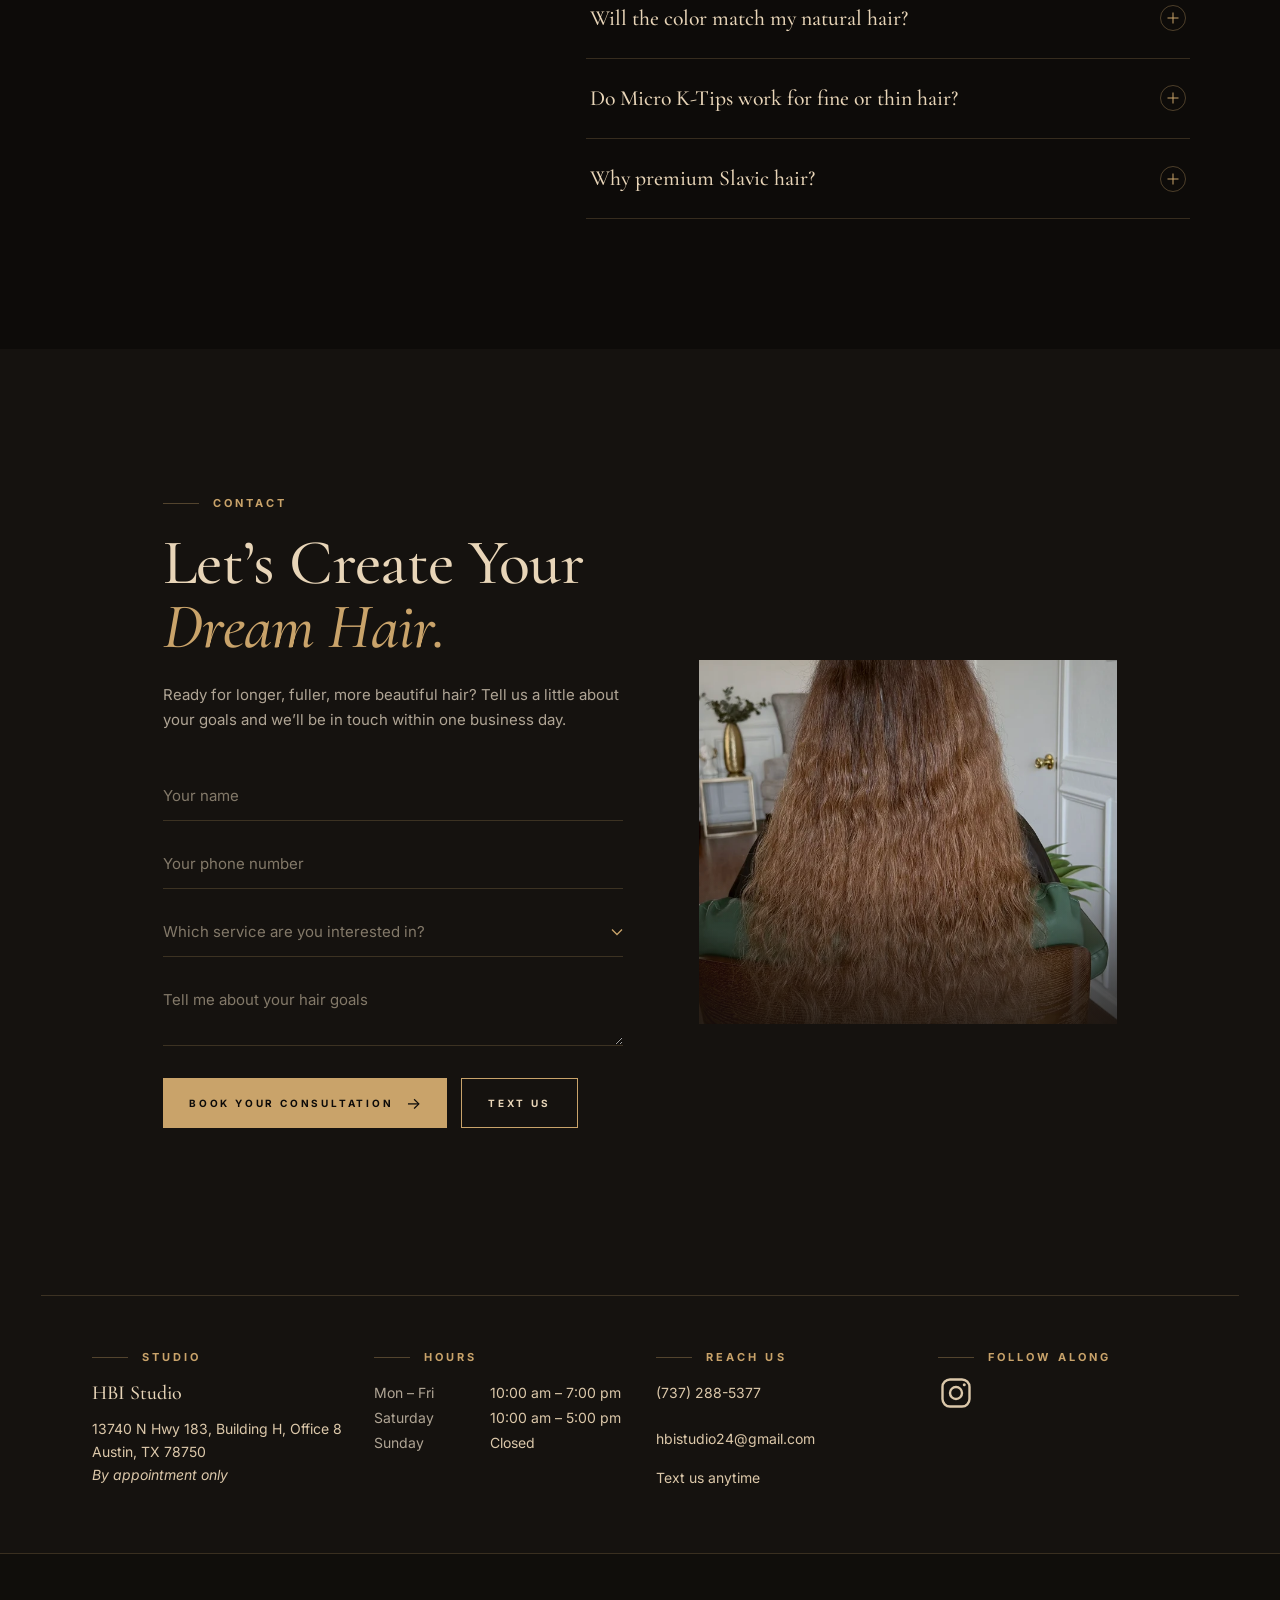
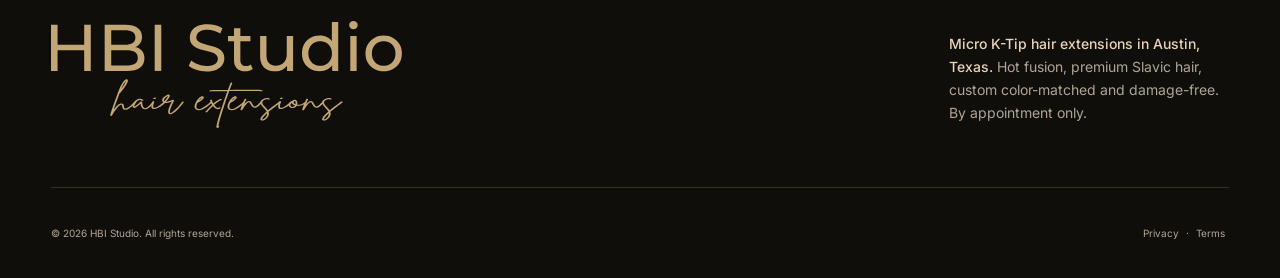
==== commit 241a6a54: "Drop "No assistants." from the services intro Inna does every installation herself; the line contrad" ====
--- a/site/index.html
+++ b/site/index.html
@@ -554,7 +554,7 @@
             <h2 class="reveal" data-delay="100">Services</h2>
           </div>
           <div class="svc-aside">
-            <p class="reveal" data-delay="180">Every appointment is one-on-one with Inna. No assistants. No shortcuts.</p>
+            <p class="reveal" data-delay="180">Every appointment is one-on-one with Inna. No shortcuts.</p>
           </div>
         </div>
 
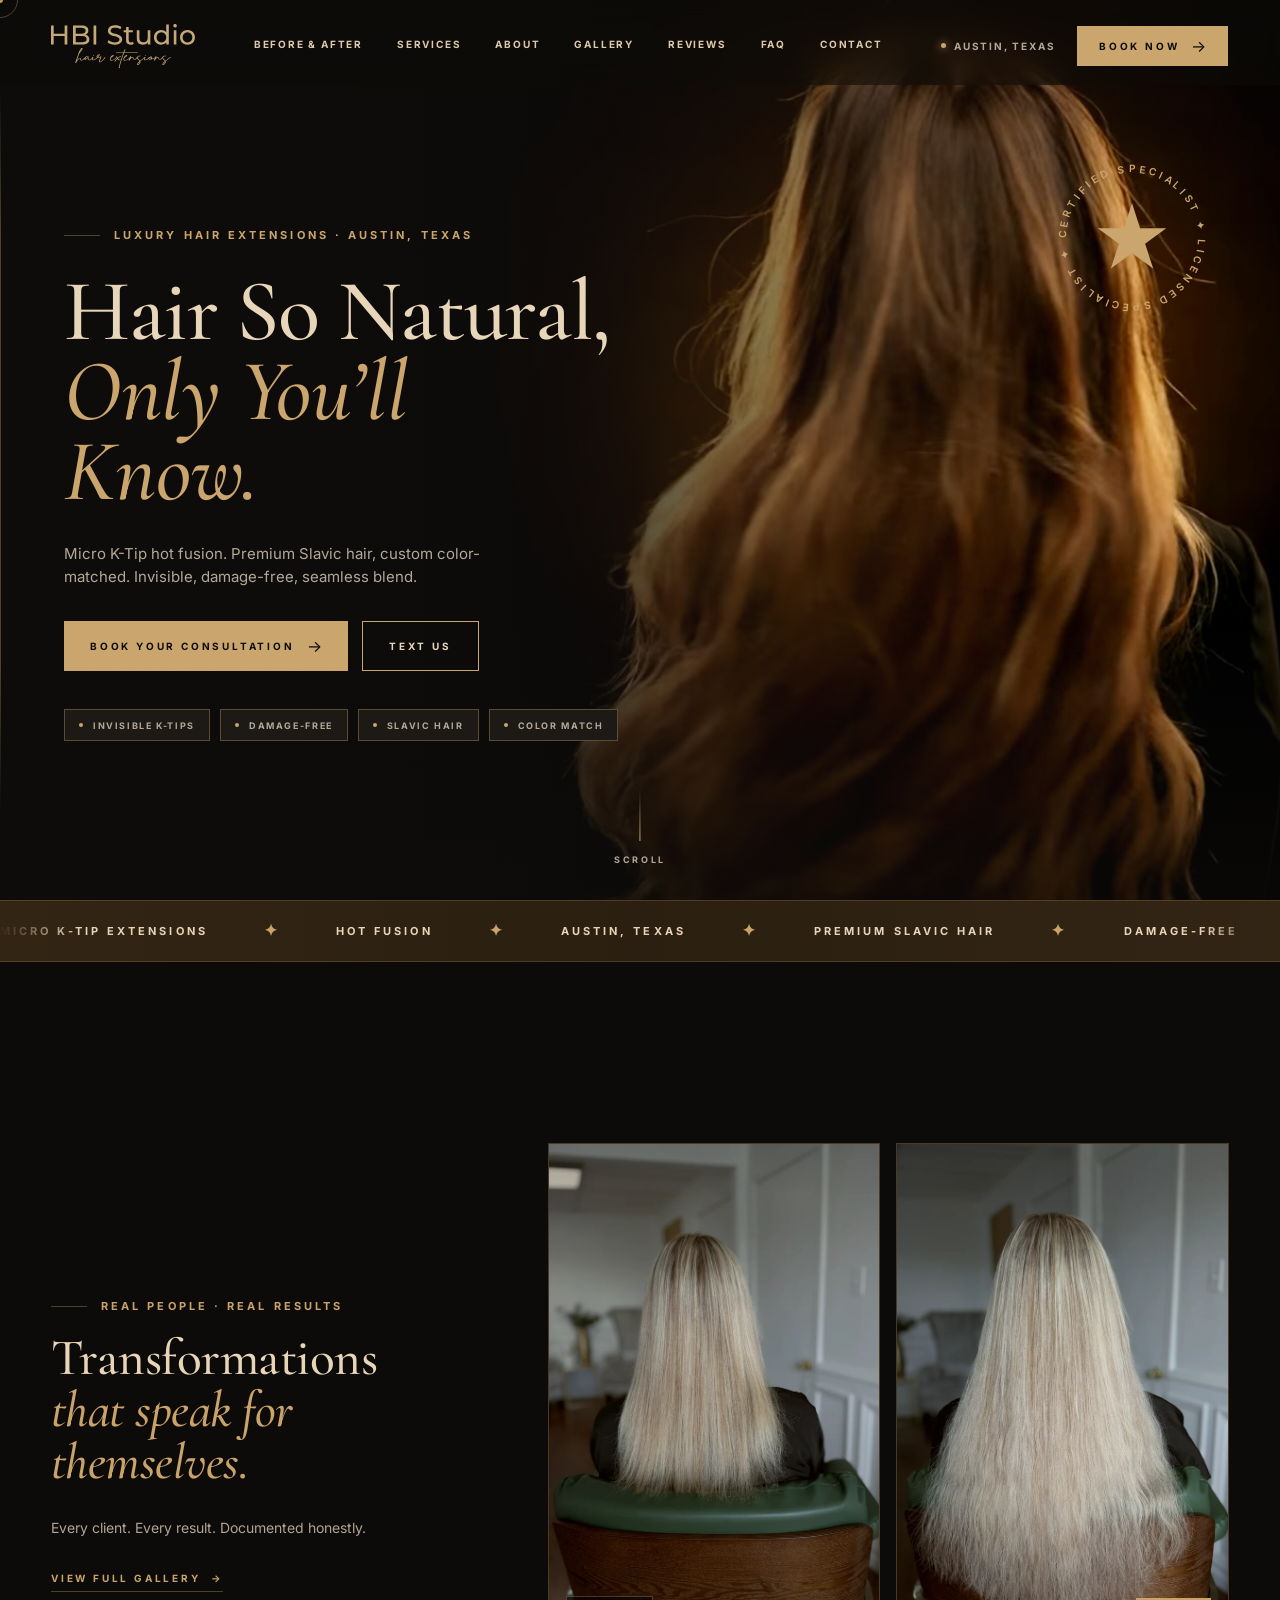
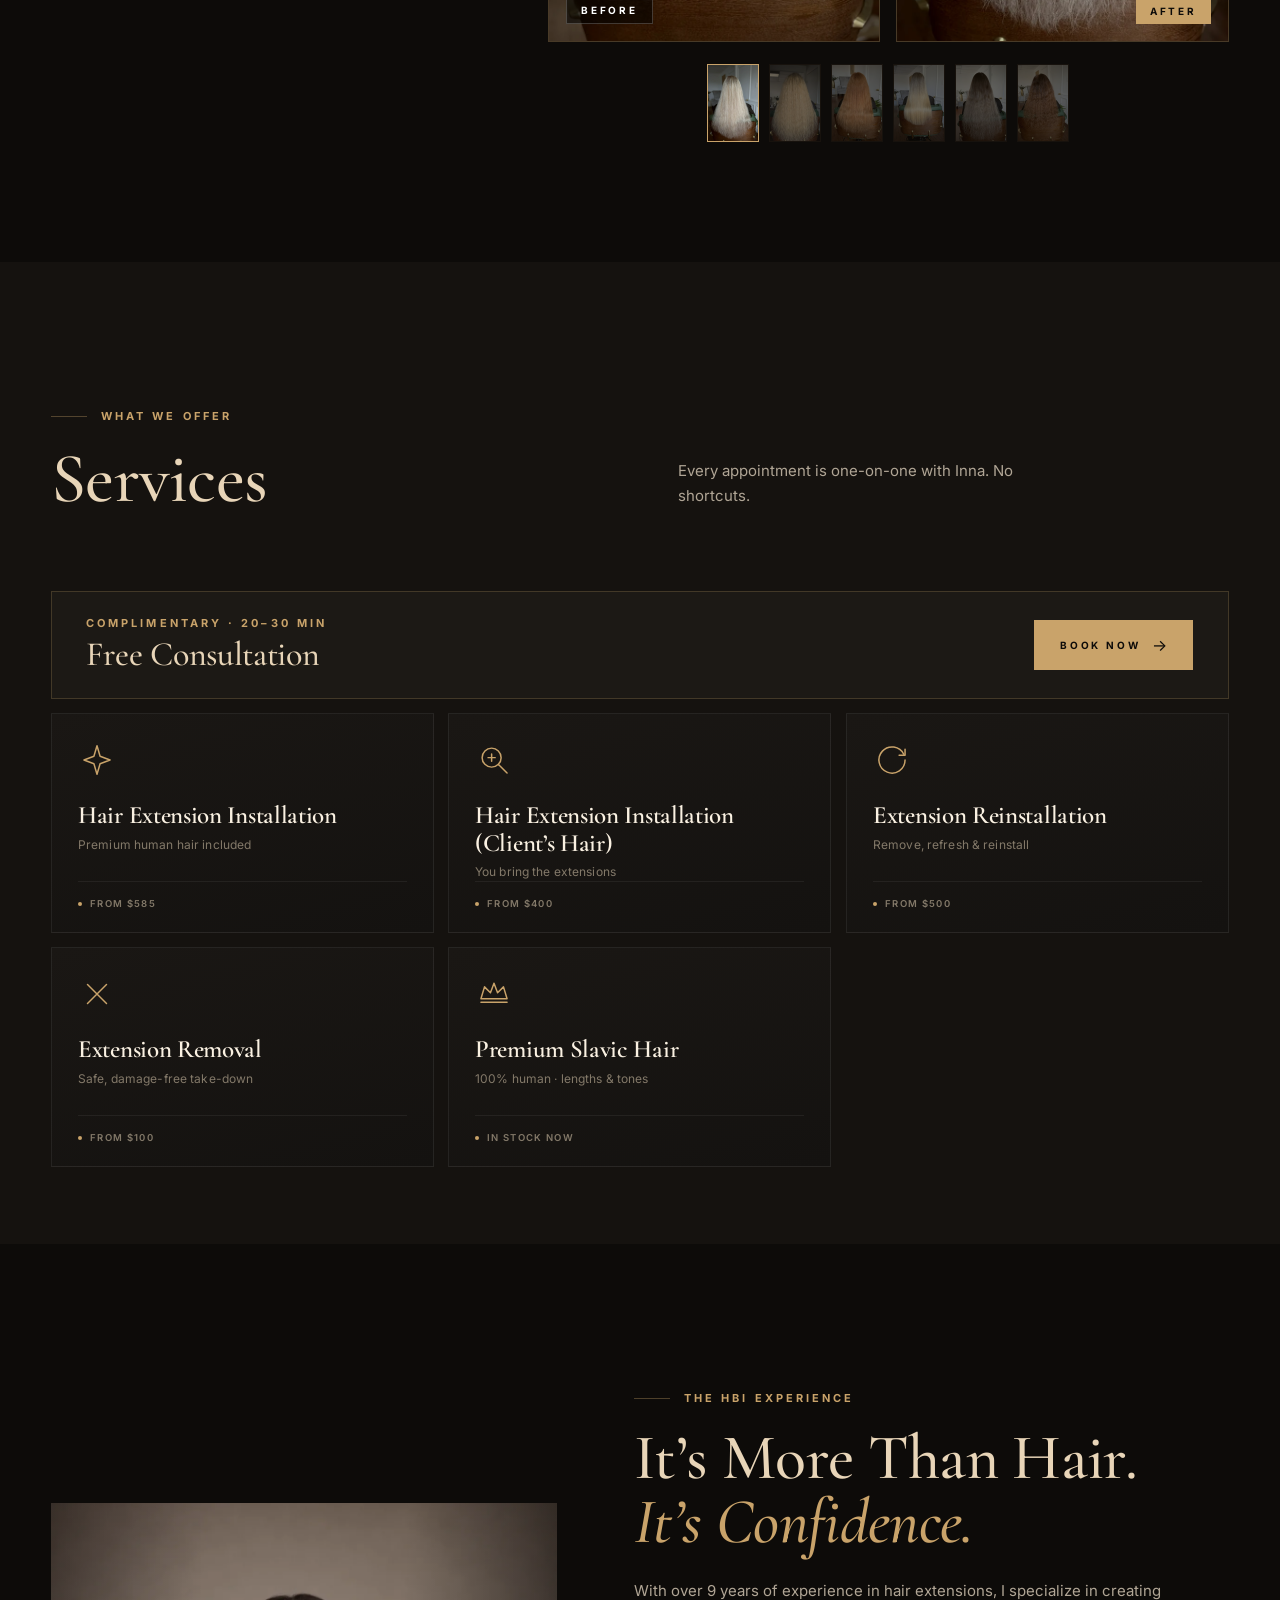
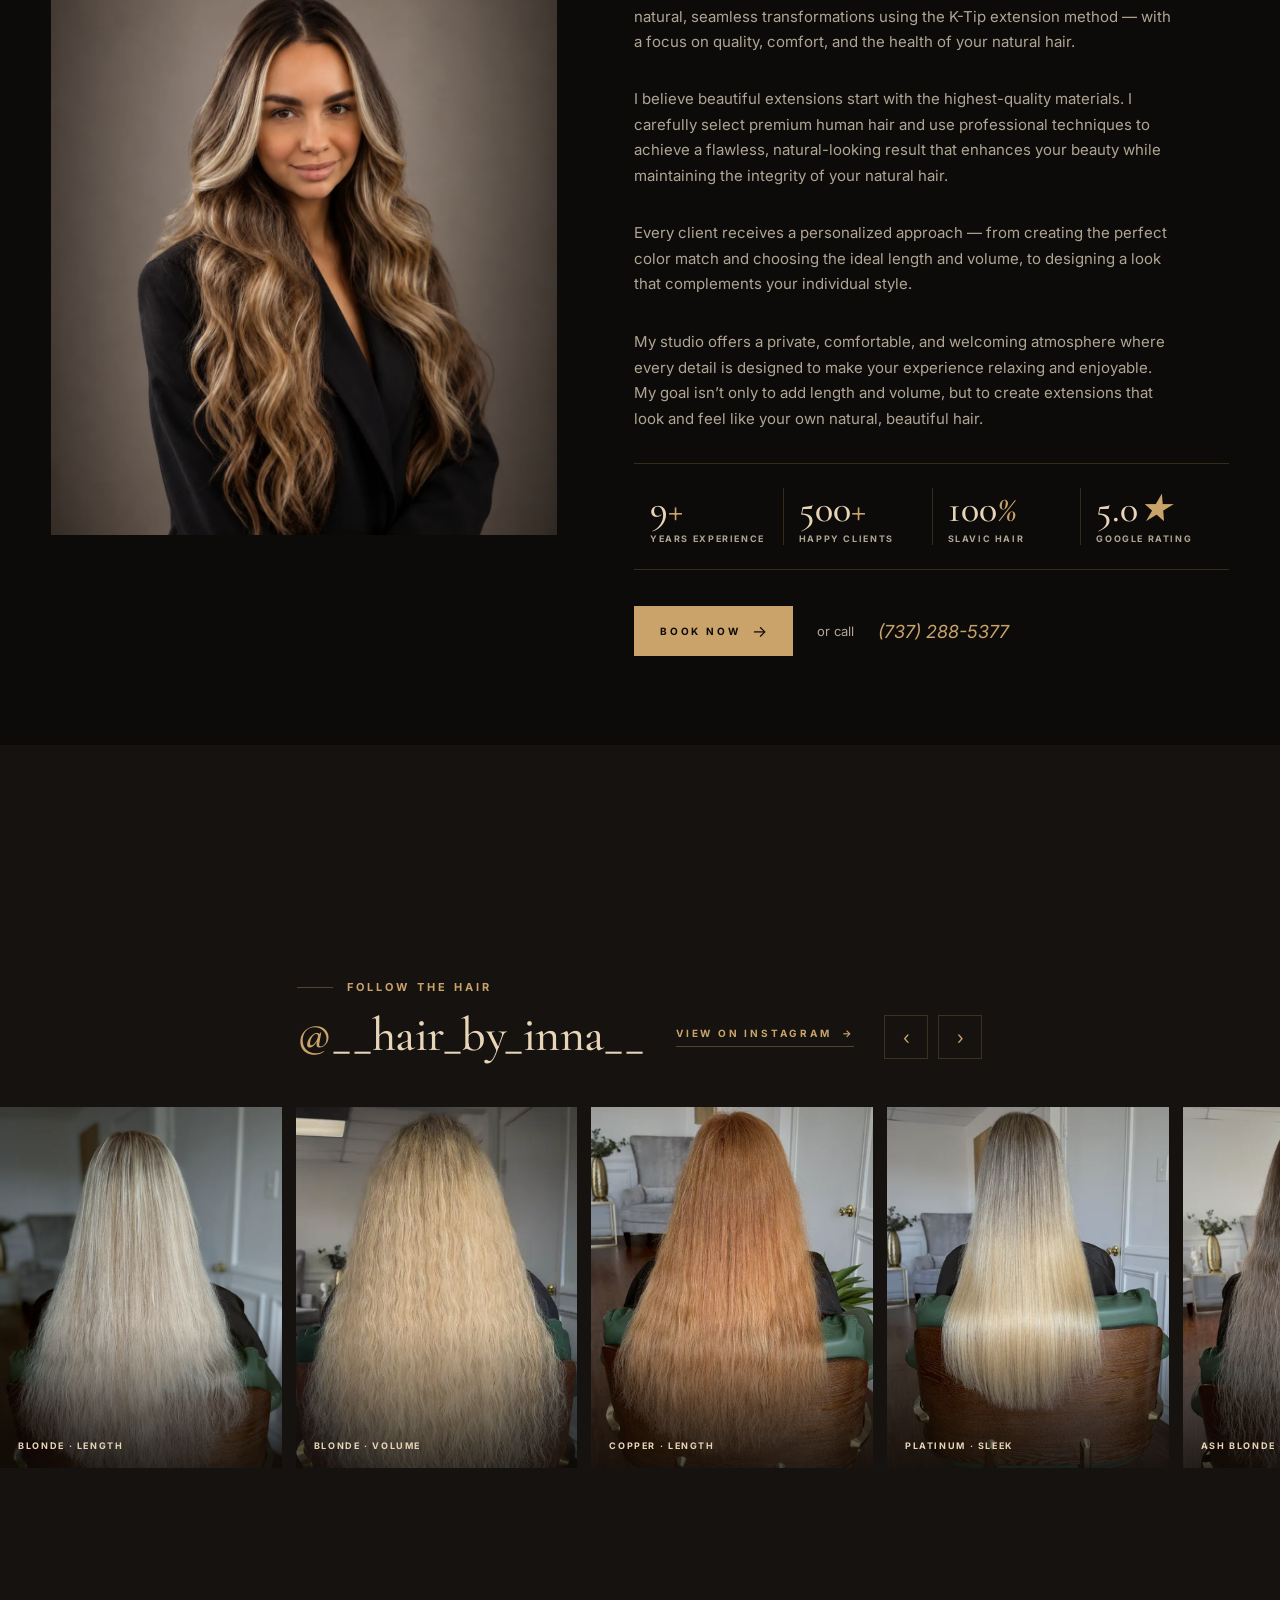
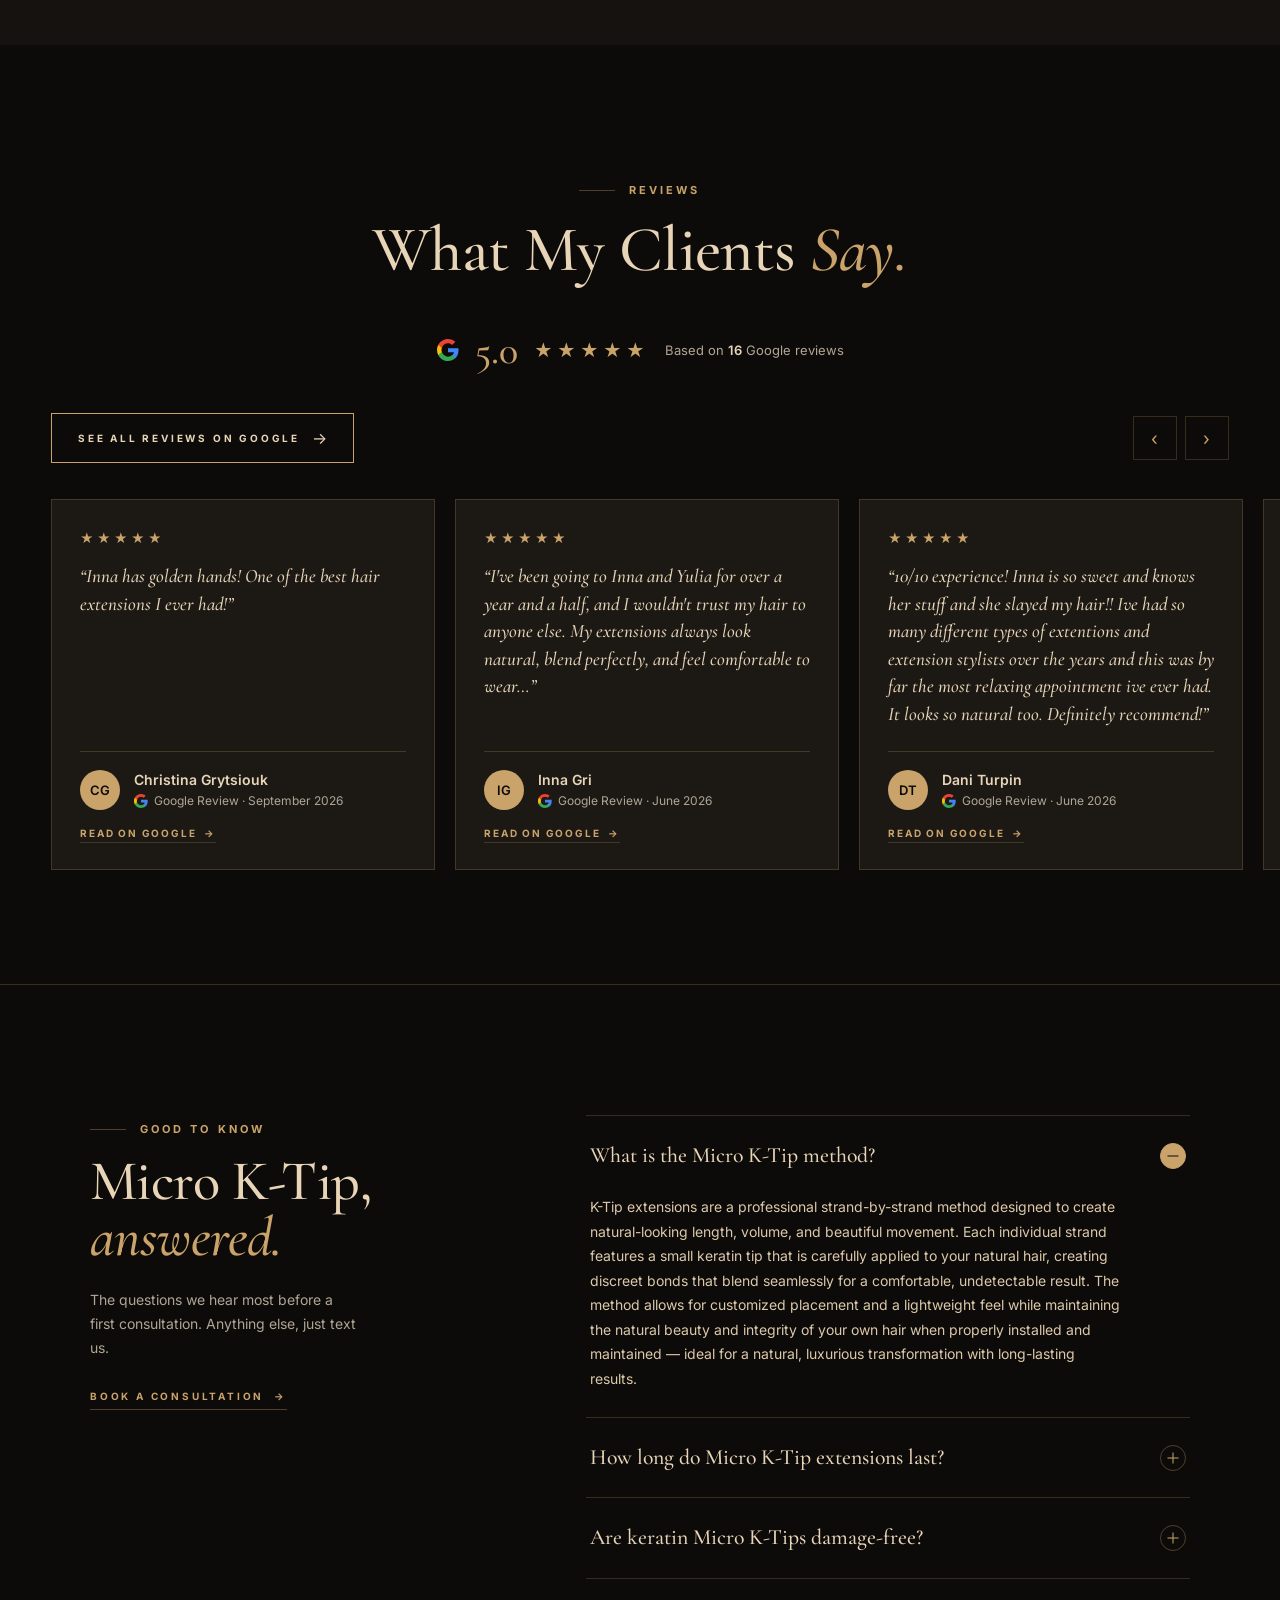
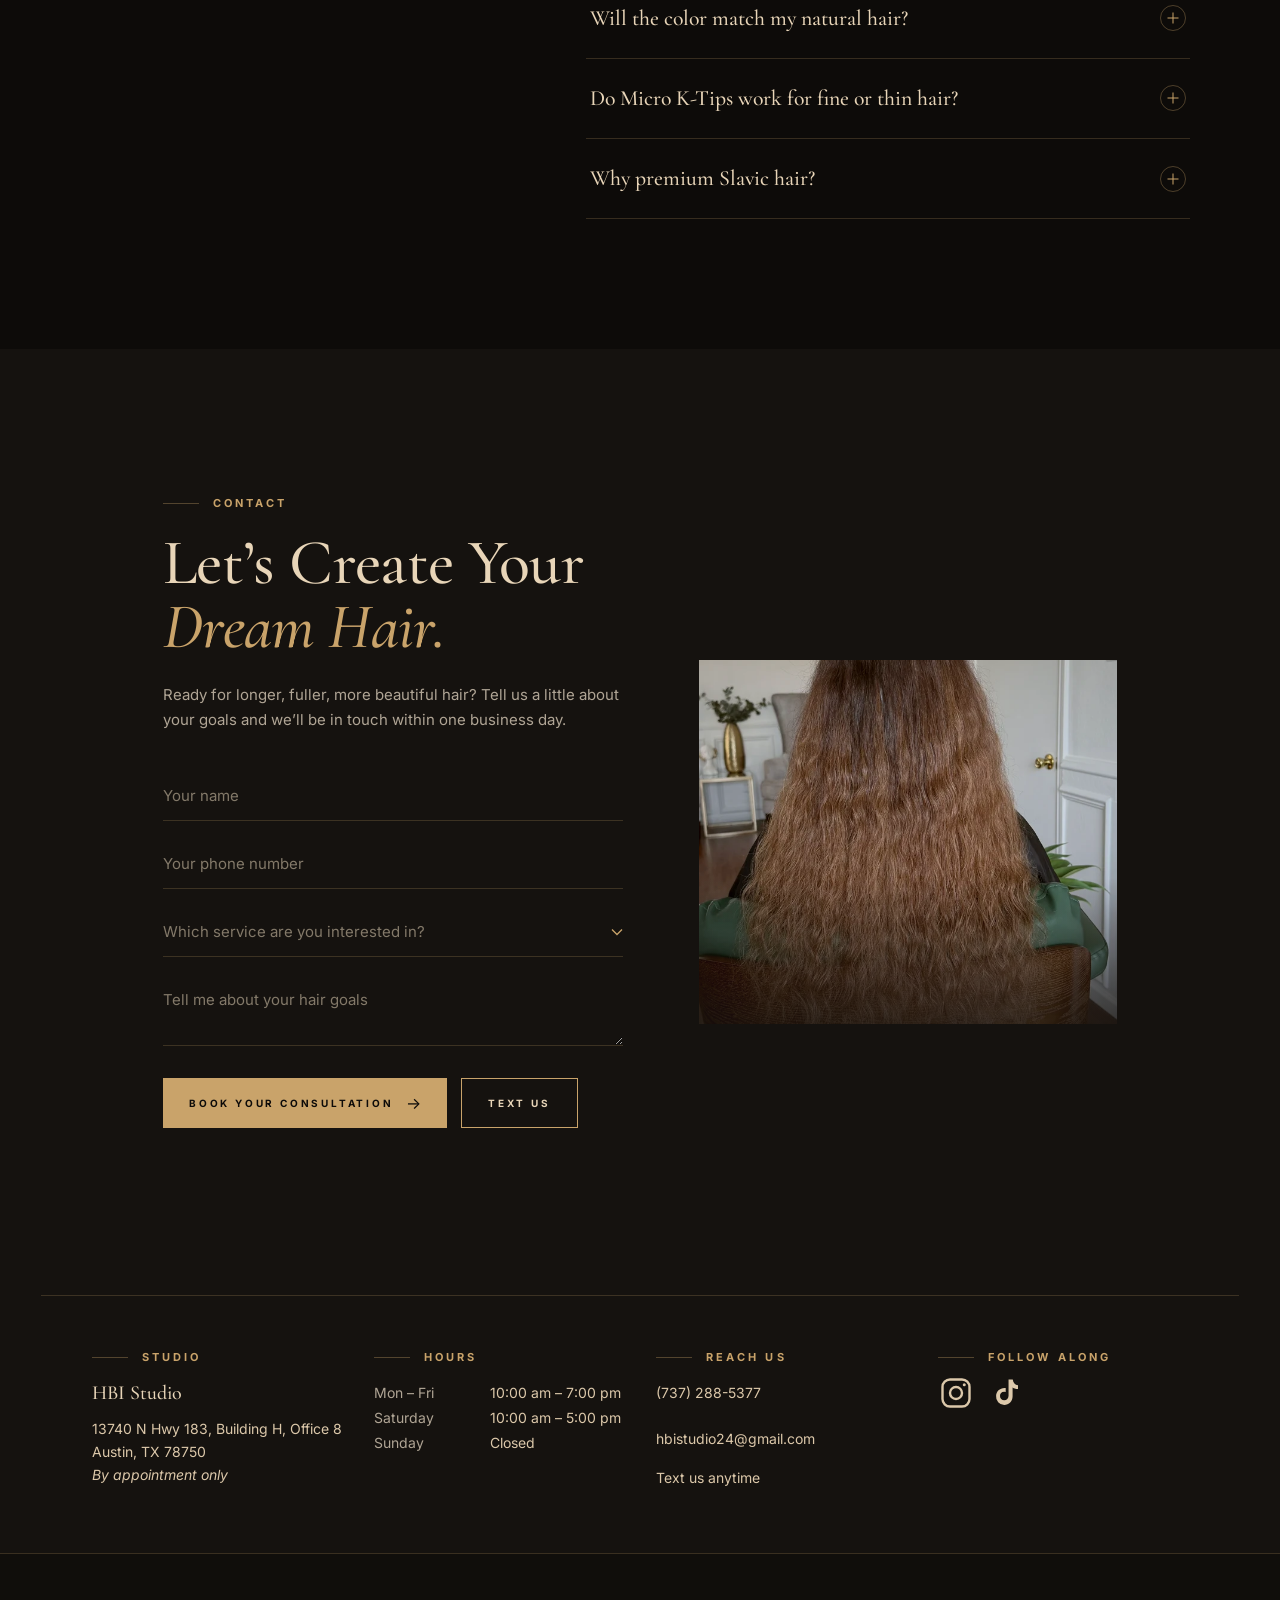
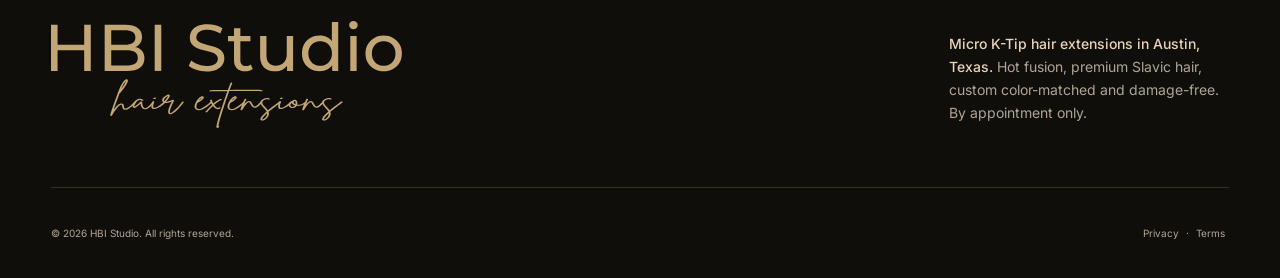
==== commit cad78eb5: "TikTok profile in Follow Along and sameAs Co-Authored-By: Claude Opus 5 <noreply@anthropic.com>" ====
--- a/site/index.html
+++ b/site/index.html
@@ -44,6 +44,7 @@
     ],
     "sameAs": [
       "https://www.instagram.com/__hair_by_inna__/",
+      "https://www.tiktok.com/@hbi_studio_atx",
       "https://maps.app.goo.gl/on6bKGeQYGcoW2rF8"
     ],
     "aggregateRating": { "@type": "AggregateRating", "ratingValue": "5.0", "reviewCount": "16" }
@@ -1067,13 +1068,11 @@
                 <circle cx="17.5" cy="6.5" r="1" fill="currentColor" stroke="none"/>
               </svg>
             </a></li>
-            <!-- TikTok: add real profile URL, then restore the icon
-            <li><a href="#" rel="noopener" aria-label="TikTok">
+            <li><a href="https://www.tiktok.com/@hbi_studio_atx" target="_blank" rel="noopener" aria-label="TikTok">
               <svg viewBox="0 0 24 24" width="18" height="18" fill="currentColor" aria-hidden="true">
                 <path d="M16.5 3c.3 2.1 1.5 3.6 3.5 3.9v2.5c-1.3.1-2.5-.3-3.6-1v5.8c0 3.3-2.4 5.8-5.6 5.8A5.5 5.5 0 0 1 5.4 14c0-3 2.4-5.4 5.6-5.4.3 0 .5 0 .8.1v2.6a3 3 0 0 0-1-.2 2.9 2.9 0 0 0-2.8 2.9c0 1.6 1.2 2.9 2.8 2.9 1.7 0 2.9-1.3 2.9-3.1V3h2.8z"/>
               </svg>
             </a></li>
-            -->
           </ul>
         </div>
       </div>
